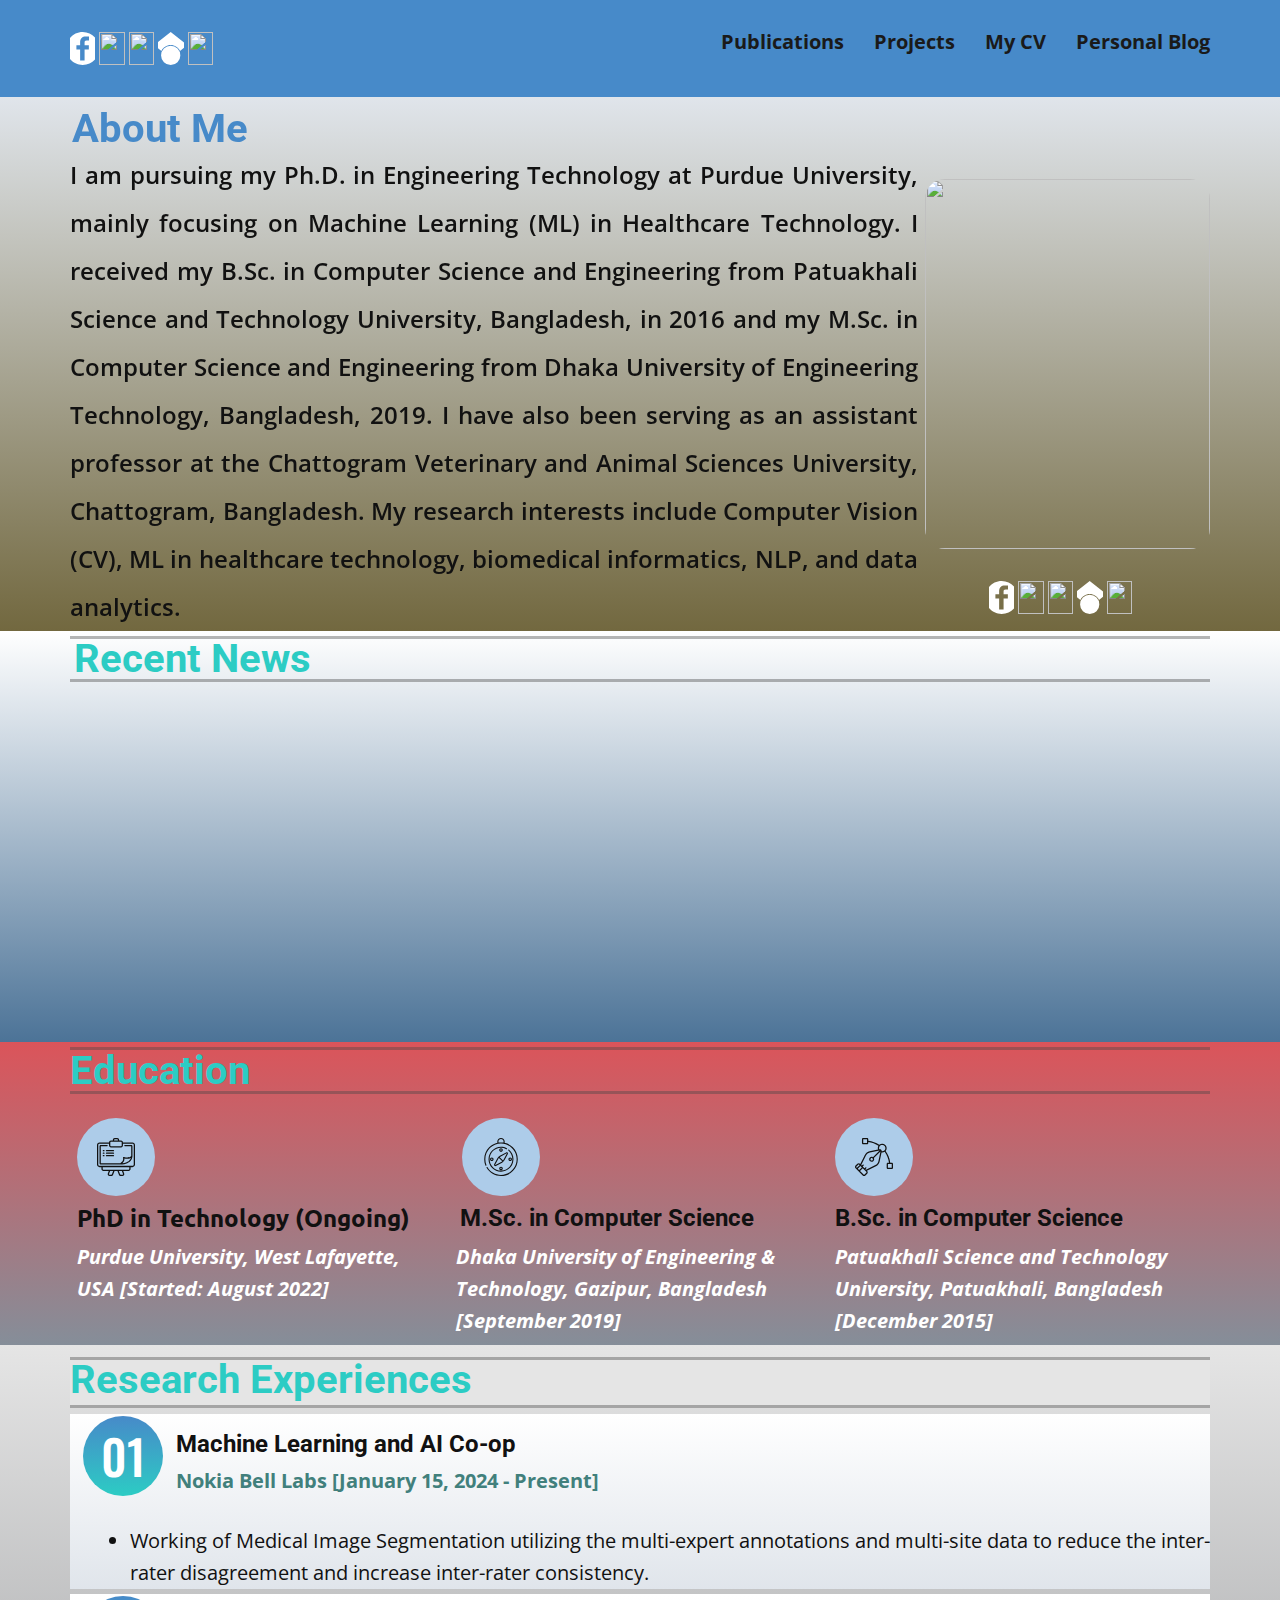
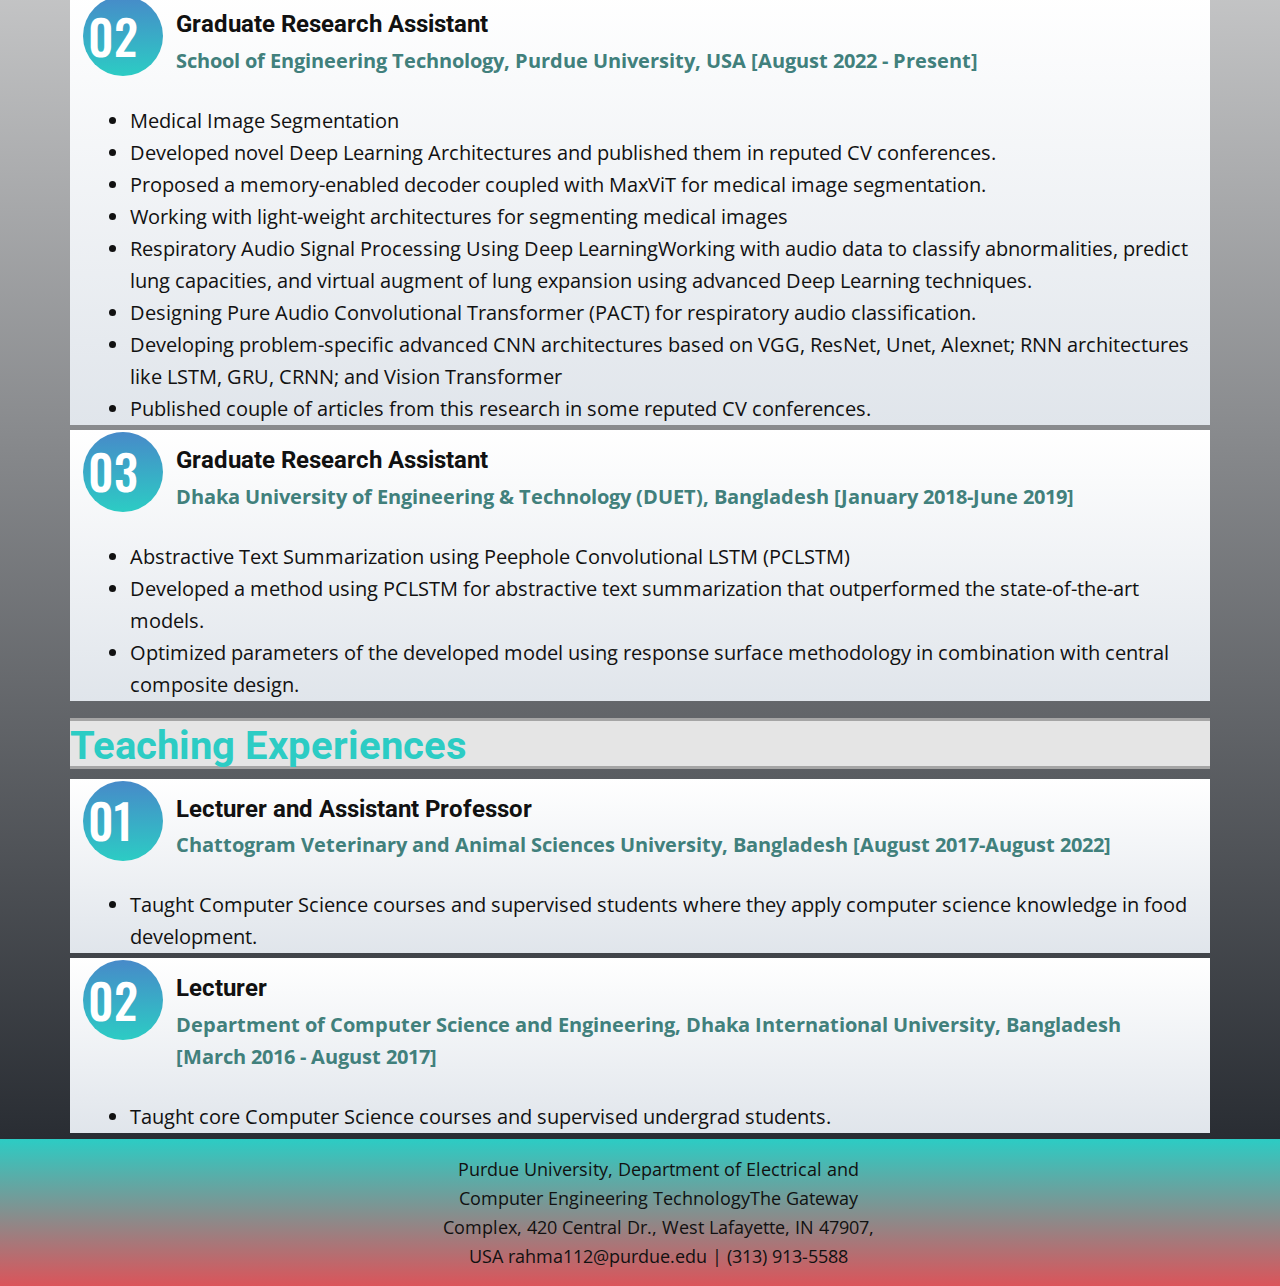
==== Home.html @ ad20f466 "Add files via upload" ====
<!DOCTYPE html>
<html style="font-size: 16px;" lang="en"><head>
    <meta name="viewport" content="width=device-width, initial-scale=1.0">
    <meta charset="utf-8">
    <meta name="keywords" content="About Me, Recent News, Education, 01, 02, 03, 04, 05">
    <meta name="description" content="">
    <title>Home</title>
    <link rel="stylesheet" href="nicepage.css" media="screen">
<link rel="stylesheet" href="Home.css" media="screen">
    <script class="u-script" type="text/javascript" src="jquery.js" defer=""></script>
    <script class="u-script" type="text/javascript" src="nicepage.js" defer=""></script>
    <meta name="generator" content="Nicepage 6.3.1, nicepage.com">
    <link id="u-theme-google-font" rel="stylesheet" href="https://fonts.googleapis.com/css?family=Roboto:100,100i,300,300i,400,400i,500,500i,700,700i,900,900i|Open+Sans:300,300i,400,400i,500,500i,600,600i,700,700i,800,800i">
    <link id="u-page-google-font" rel="stylesheet" href="https://fonts.googleapis.com/css?family=Ubuntu:300,300i,400,400i,500,500i,700,700i|Oswald:200,300,400,500,600,700">
    
    
    
    
    
    
    <script type="application/ld+json">{
		"@context": "#",
		"@type": "Organization",
		"name": "",
		"sameAs": [
				"https://facebook.com/khan.motiur.rahman.ujjal",
				"https://github.com/Rahman-Motiur",
				"https://orcid.org/0000-0001-7472-4085",
				"https://scholar.google.ca/citations?user=L-yxjAkAAAAJ&hl=en&oi=ao"
		]
}</script>
    <meta name="theme-color" content="#478ac9">
    <meta property="og:title" content="Home">
    <meta property="og:type" content="website">
  <meta data-intl-tel-input-cdn-path="intlTelInput/"></head>
  <body data-path-to-root="./" data-include-products="false" class="u-body u-xl-mode" data-lang="en"><header class="u-clearfix u-header u-palette-1-base u-header" id="sec-9bfc"><div class="u-clearfix u-sheet u-sheet-1">
        <nav class="u-menu u-menu-one-level u-offcanvas u-menu-1" data-responsive-from="MD">
          <div class="menu-collapse" style="font-size: 1.25rem; letter-spacing: 0px; font-weight: 700;">
            <a class="u-button-style u-custom-active-border-color u-custom-border u-custom-border-color u-custom-borders u-custom-hover-border-color u-custom-left-right-menu-spacing u-custom-padding-bottom u-custom-text-color u-custom-text-hover-color u-custom-top-bottom-menu-spacing u-nav-link u-text-active-palette-1-base u-text-hover-palette-2-base" href="#">
              <svg class="u-svg-link" viewBox="0 0 24 24"><use xmlns:xlink="http://www.w3.org/1999/xlink" xlink:href="#menu-hamburger"></use></svg>
              <svg class="u-svg-content" version="1.1" id="menu-hamburger" viewBox="0 0 16 16" x="0px" y="0px" xmlns:xlink="http://www.w3.org/1999/xlink" xmlns="http://www.w3.org/2000/svg"><g><rect y="1" width="16" height="2"></rect><rect y="7" width="16" height="2"></rect><rect y="13" width="16" height="2"></rect>
</g></svg>
            </a>
          </div>
          <div class="u-custom-menu u-nav-container">
            <ul class="u-nav u-spacing-30 u-unstyled u-nav-1"><li class="u-nav-item"><a class="u-border-2 u-border-active-palette-1-base u-border-hover-palette-1-base u-border-no-left u-border-no-right u-border-no-top u-button-style u-nav-link u-text-active-palette-1-base u-text-grey-90 u-text-hover-grey-90" href="Home.html" style="padding: 10px 0px;">Home</a>
</li><li class="u-nav-item"><a class="u-border-2 u-border-active-palette-1-base u-border-hover-palette-1-base u-border-no-left u-border-no-right u-border-no-top u-button-style u-nav-link u-text-active-palette-1-base u-text-grey-90 u-text-hover-grey-90" href="Publications.html" style="padding: 10px 0px;">Publications</a>
</li><li class="u-nav-item"><a class="u-border-2 u-border-active-palette-1-base u-border-hover-palette-1-base u-border-no-left u-border-no-right u-border-no-top u-button-style u-nav-link u-text-active-palette-1-base u-text-grey-90 u-text-hover-grey-90" href="Projects.html" style="padding: 10px 0px;">Projects</a>
</li><li class="u-nav-item"><a class="u-border-2 u-border-active-palette-1-base u-border-hover-palette-1-base u-border-no-left u-border-no-right u-border-no-top u-button-style u-nav-link u-text-active-palette-1-base u-text-grey-90 u-text-hover-grey-90" href="CV.html" style="padding: 10px 0px;">My CV</a>
</li></li><li class="u-nav-item"><a class="u-border-2 u-border-active-palette-1-base u-border-hover-palette-1-base u-border-no-left u-border-no-right u-border-no-top u-button-style u-nav-link u-text-active-palette-1-base u-text-grey-90 u-text-hover-grey-90" href="#" style="padding: 10px 0px;">Personal Blog</a>
</li></ul>
          </div>
          <div class="u-custom-menu u-nav-container-collapse">
            <div class="u-black u-container-style u-inner-container-layout u-opacity u-opacity-95 u-sidenav">
              <div class="u-inner-container-layout u-sidenav-overflow">
                <div class="u-menu-close"></div>
                <ul class="u-align-center u-nav u-popupmenu-items u-unstyled u-nav-2"><li class="u-nav-item"><a class="u-button-style u-nav-link" href="Home.html">Home</a>
</li><li class="u-nav-item"><a class="u-button-style u-nav-link" href="Publications.html">Publications</a>
</li><li class="u-nav-item"><a class="u-button-style u-nav-link" href="Projects.html">Projects</a>
</li><li class="u-nav-item"><a class="u-button-style u-nav-link" href="CV.html">My CV</a>
</li></ul>
              </div>
            </div>
            <div class="u-black u-menu-overlay u-opacity u-opacity-70"></div>
          </div>
        </nav>
        <div class="u-social-icons u-spacing-4 u-social-icons-1">
          <a class="u-social-url" title="facebook" target="_blank" href="https://facebook.com/khan.motiur.rahman.ujjal"><span class="u-icon u-social-facebook u-social-icon u-text-white"><svg class="u-svg-link" preserveAspectRatio="xMidYMin slice" viewBox="0 0 97.75 97.75" style=""><use xmlns:xlink="http://www.w3.org/1999/xlink" xlink:href="#svg-b2f7"></use></svg><svg class="u-svg-content" viewBox="0 0 97.75 97.75" x="0px" y="0px" id="svg-b2f7" style="enable-background:new 0 0 97.75 97.75;"><g><path d="M48.875,0C21.882,0,0,21.882,0,48.875S21.882,97.75,48.875,97.75S97.75,75.868,97.75,48.875S75.868,0,48.875,0z    M67.521,24.89l-6.76,0.003c-5.301,0-6.326,2.519-6.326,6.215v8.15h12.641L67.07,52.023H54.436v32.758H41.251V52.023H30.229V39.258   h11.022v-9.414c0-10.925,6.675-16.875,16.42-16.875l9.851,0.015V24.89L67.521,24.89z"></path>
</g></svg></span>
          </a>
                    <a class="u-social-url" target="_blank" data-type="Custom" title="Github" href="https://github.com/Rahman-Motiur"><span class="u-file-icon u-icon u-social-custom u-social-icon u-text-white u-icon-2"><img src="images/3291695-86e084f0.png" alt=""></span>
          </a>
          <a class="u-social-url" target="_blank" data-type="Custom" title="Orcid" href="https://orcid.org/0000-0001-7472-4085"><span class="u-file-icon u-icon u-social-custom u-social-icon u-text-white u-icon-3"><img src="images/orcid-icon-256x256-89d40xjk-1547dc27.png" alt=""></span>
          </a>
          <a class="u-social-url" target="_blank" data-type="Custom" title="Google Scholar" href="https://scholar.google.ca/citations?user=L-yxjAkAAAAJ&hl=en&oi=ao"><span class="u-icon u-social-custom u-social-icon u-text-white u-icon-4"><svg class="u-svg-link" preserveAspectRatio="xMidYMin slice" viewBox="0 0 24 24" style=""><use xmlns:xlink="http://www.w3.org/1999/xlink" xlink:href="#svg-d72a"></use></svg><svg class="u-svg-content" viewBox="0 0 24 24" id="svg-d72a"><path d="M5.242 13.769 0 9.5 12 0l12 9.5-5.242 4.269C17.548 11.249 14.978 9.5 12 9.5c-2.977 0-5.548 1.748-6.758 4.269zM12 10a7 7 0 1 0 0 14 7 7 0 0 0 0-14z"></path></svg></span>
          </a>
		  <a class="u-social-url" target="_blank" data-type="Custom" title="LinkedIn" href="https://www.linkedin.com/in/md-motiur-rahman-455778121/"><span class="u-file-icon u-icon u-social-custom u-social-icon u-text-white u-icon-5"><img src="images/3536569-288af1f9.png" alt=""></span>
           </a>
        </div>
      </div></header>
    <section class="u-clearfix u-gradient u-section-1" id="carousel_93fe">
      <div class="u-clearfix u-sheet u-valign-bottom u-sheet-1">
        <div class="data-layout-selected u-clearfix u-expanded-width u-layout-wrap u-layout-wrap-1">
          <div class="u-layout">
            <div class="u-layout-row">
              <div class="u-container-style u-layout-cell u-right-cell u-size-45 u-layout-cell-1" data-animation-name="customAnimationIn" data-animation-duration="1500" data-animation-delay="500">
                <div class="u-container-layout u-valign-top u-container-layout-1">
                  <h1 class="u-align-left u-text u-text-palette-1-base u-text-1">About Me</h1>
                  <p class="u-align-justify u-text u-text-2"> I
 am pursuing my Ph.D. in Engineering Technology at Purdue University, 
mainly focusing on Machine Learning (ML) in Healthcare Technology. I 
received my B.Sc. in Computer Science and Engineering from Patuakhali 
Science and Technology University, Bangladesh, in 2016 and my M.Sc. in 
Computer Science and Engineering from Dhaka University of Engineering 
Technology, Bangladesh, 2019. I have also been serving as an assistant 
professor at the Chattogram Veterinary and Animal Sciences University, 
Chattogram, Bangladesh. My research interests include Computer Vision (CV), ML in healthcare technology, biomedical informatics, NLP, and data analytics.&nbsp;</p>
                </div>
              </div>
              <div class="u-container-style u-layout-cell u-left-cell u-size-15 u-layout-cell-2" data-animation-name="customAnimationIn" data-animation-duration="1500" data-animation-delay="500">
                <div class="u-container-layout u-container-layout-2">
                  <img class="u-expanded-width u-image u-image-round u-radius-20 u-image-1" src="images/motiur1.jpg" alt="" data-image-width="1600" data-image-height="1199" data-animation-name="customAnimationIn" data-animation-duration="1500" data-animation-delay="250">
                  <div class="u-social-icons u-spacing-4 u-social-icons-1">
                    <a class="u-social-url" title="facebook" target="_blank" href="https://facebook.com/khan.motiur.rahman.ujjal"><span class="u-icon u-social-facebook u-social-icon u-text-white"><svg class="u-svg-link" preserveAspectRatio="xMidYMin slice" viewBox="0 0 97.75 97.75" style=""><use xmlns:xlink="http://www.w3.org/1999/xlink" xlink:href="#svg-b2f7"></use></svg><svg class="u-svg-content" viewBox="0 0 97.75 97.75" x="0px" y="0px" id="svg-b2f7" style="enable-background:new 0 0 97.75 97.75;"><g><path d="M48.875,0C21.882,0,0,21.882,0,48.875S21.882,97.75,48.875,97.75S97.75,75.868,97.75,48.875S75.868,0,48.875,0z    M67.521,24.89l-6.76,0.003c-5.301,0-6.326,2.519-6.326,6.215v8.15h12.641L67.07,52.023H54.436v32.758H41.251V52.023H30.229V39.258   h11.022v-9.414c0-10.925,6.675-16.875,16.42-16.875l9.851,0.015V24.89L67.521,24.89z"></path>
</g></svg></span>
          </a>
                    <a class="u-social-url" target="_blank" data-type="Custom" title="Github" href="https://github.com/Rahman-Motiur"><span class="u-file-icon u-icon u-social-custom u-social-icon u-text-white u-icon-2"><img src="images/3291695-86e084f0.png" alt=""></span>
          </a>
          <a class="u-social-url" target="_blank" data-type="Custom" title="Orcid" href="https://orcid.org/0000-0001-7472-4085"><span class="u-file-icon u-icon u-social-custom u-social-icon u-text-white u-icon-3"><img src="images/orcid-icon-256x256-89d40xjk-1547dc27.png" alt=""></span>
          </a>
          <a class="u-social-url" target="_blank" data-type="Custom" title="Google Scholar" href="https://scholar.google.ca/citations?user=L-yxjAkAAAAJ&hl=en&oi=ao"><span class="u-icon u-social-custom u-social-icon u-text-white u-icon-4"><svg class="u-svg-link" preserveAspectRatio="xMidYMin slice" viewBox="0 0 24 24" style=""><use xmlns:xlink="http://www.w3.org/1999/xlink" xlink:href="#svg-d72a"></use></svg><svg class="u-svg-content" viewBox="0 0 24 24" id="svg-d72a"><path d="M5.242 13.769 0 9.5 12 0l12 9.5-5.242 4.269C17.548 11.249 14.978 9.5 12 9.5c-2.977 0-5.548 1.748-6.758 4.269zM12 10a7 7 0 1 0 0 14 7 7 0 0 0 0-14z"></path></svg></span>
          </a>
		  <a class="u-social-url" target="_blank" data-type="Custom" title="LinkedIn" href="https://www.linkedin.com/in/md-motiur-rahman-455778121/"><span class="u-file-icon u-icon u-social-custom u-social-icon u-text-white u-icon-5"><img src="images/3536569-288af1f9.png" alt=""></span>
           </a>
                  </div>
                </div>
              </div>
            </div>
          </div>
        </div>
      </div>
    </section>
    <section class="u-align-center-lg u-align-center-md u-align-center-xl u-align-left-sm u-align-left-xs u-clearfix u-gradient u-section-2" id="carousel_28d0" data-animation-name="" data-animation-duration="0" data-animation-delay="0" data-animation-direction="">
      <div class="u-clearfix u-sheet u-valign-bottom u-sheet-1">
        <div class="u-border-3 u-border-grey-dark-1 u-expanded-width u-line u-line-horizontal u-opacity u-opacity-40 u-line-1"></div>
        <div class="u-border-3 u-border-grey-dark-1 u-expanded-width u-line u-line-horizontal u-opacity u-opacity-40 u-line-2"></div>
        <div class="data-layout-selected u-clearfix u-expanded-width u-layout-wrap u-layout-wrap-1">
          <div class="u-gutter-0 u-layout">
            <div class="u-layout-row">
              <div class="u-container-style u-layout-cell u-size-60 u-layout-cell-1">
                <div class="u-container-layout u-container-layout-1">
                  <h1 class="u-text u-text-default u-text-palette-4-dark-1 u-text-1">Recent News</h1>
                  <div class="custom-expanded u-list u-list-1">
                    <div class="u-repeater u-repeater-1">
                      <div class="u-container-style u-list-item u-radius-15 u-repeater-item u-shape-round u-white u-list-item-1" data-href="https://nicepage.com" data-animation-name="customAnimationIn" data-animation-duration="1500">
                        <div class="u-container-layout u-similar-container u-container-layout-2">
                          <h6 class="u-align-left u-dnd-started u-res-move-started u-text u-text-2"><span class="u-file-icon u-icon u-icon-1"><img src="images/2644746.png" alt=""></span>&nbsp;​[Jan 15, 2024] Started Co-op at Nokia <br>Bell Labs.
                          </h6>
                        </div>
                      </div>
                      <div class="u-container-style u-list-item u-radius-15 u-repeater-item u-shape-round u-white u-list-item-2" data-href="https://nicepage.com" data-animation-direction="Up" data-animation-name="customAnimationIn" data-animation-duration="1500" data-animation-delay="250">
                        <div class="u-container-layout u-similar-container u-container-layout-3">
                          <h6 class="u-align-left u-dnd-started u-res-move-started u-text u-text-3"><span class="u-file-icon u-icon u-icon-2"><img src="images/2644746.png" alt=""></span>&nbsp;​ [Oct 23] Awarded PGSC Travel Grants.
                          </h6>
                        </div>
                      </div>
                      <div class="u-container-style u-list-item u-radius-15 u-repeater-item u-shape-round u-white u-list-item-3" data-href="https://nicepage.com" data-animation-direction="Up" data-animation-name="customAnimationIn" data-animation-duration="1500" data-animation-delay="500">
                        <div class="u-container-layout u-similar-container u-container-layout-4">
                          <h6 class="u-align-left u-dnd-started u-res-move-started u-text u-text-4"><span class="u-file-icon u-icon u-icon-3"><img src="images/2644746.png" alt=""></span>&nbsp;​ [Sept 2023] Awarded Dean's Travel <br>Awards.
                          </h6>
                        </div>
                      </div>
                      <div class="u-container-style u-list-item u-radius-15 u-repeater-item u-shape-round u-white u-list-item-4" data-href="https://nicepage.com" data-animation-direction="Up" data-animation-name="customAnimationIn" data-animation-duration="1500" data-animation-delay="750">
                        <div class="u-container-layout u-similar-container u-container-layout-5">
                          <h6 class="u-align-left u-dnd-started u-res-move-started u-text u-text-5"><span class="u-file-icon u-icon u-icon-4"><img src="images/2644746.png" alt=""></span>&nbsp;[Aug 2023] Paper got accepted at WACV <br>2024.
                          </h6>
                        </div>
                      </div>
                      <div class="u-container-style u-list-item u-radius-15 u-repeater-item u-shape-round u-white u-list-item-5" data-href="https://nicepage.com" data-animation-direction="Up" data-animation-name="customAnimationIn" data-animation-duration="1500" data-animation-delay="1000">
                        <div class="u-container-layout u-similar-container u-container-layout-6">
                          <h6 class="u-align-left u-dnd-started u-res-move-started u-text u-text-6"><span class="u-file-icon u-icon u-icon-5"><img src="images/2644746.png" alt=""></span>&nbsp; [Mar 2023] Paper got accepted at<br> ICHI 2023.
                          </h6>
                        </div>
                      </div>
                      <div class="u-container-style u-list-item u-radius-15 u-repeater-item u-shape-round u-white u-list-item-6" data-href="https://nicepage.com" data-animation-direction="Up" data-animation-name="customAnimationIn" data-animation-duration="1500" data-animation-delay="1250">
                        <div class="u-container-layout u-similar-container u-container-layout-7">
                          <h6 class="u-align-left u-dnd-started u-res-move-started u-text u-text-7"><span class="u-file-icon u-icon u-icon-6"><img src="images/2644746.png" alt=""></span>&nbsp;​[Feb 2022] Paper got accepted at CSCI <br>2022.
                          </h6>
                        </div>
                      </div>
                      <div class="u-container-style u-list-item u-radius-15 u-repeater-item u-shape-round u-white u-list-item-7" data-href="https://nicepage.com" data-animation-direction="Up" data-animation-name="customAnimationIn" data-animation-duration="1500" data-animation-delay="1500">
                        <div class="u-container-layout u-similar-container u-container-layout-8">
                          <h6 class="u-align-left u-dnd-started u-res-move-started u-text u-text-8"><span class="u-file-icon u-icon u-icon-7"><img src="images/2644746.png" alt=""></span>&nbsp;[Aug 2022] Awarded RIA Fellowship <br>from Purdue
                          </h6>
                        </div>
                      </div>
                      <div class="u-container-style u-list-item u-radius-15 u-repeater-item u-shape-round u-white u-list-item-8" data-href="https://nicepage.com" data-animation-direction="Up" data-animation-name="customAnimationIn" data-animation-duration="1500" data-animation-delay="1500">
                        <div class="u-container-layout u-similar-container u-container-layout-9">
                          <h6 class="u-align-left u-dnd-started u-res-move-started u-text u-text-9"><span class="u-file-icon u-icon u-icon-8"><img src="images/2644746.png" alt=""></span>&nbsp;​[Aug 2022] Started PhD at Purdue <br>University.
                          </h6>
                        </div>
                      </div>
                    </div>
                  </div>
                </div>
              </div>
            </div>
          </div>
        </div>
      </div>
    </section>
    <section class="u-align-center u-clearfix u-gradient u-section-3" id="carousel_1707">
      <div class="u-clearfix u-sheet u-sheet-1">
        <div class="u-border-3 u-border-grey-dark-1 u-expanded-width u-line u-line-horizontal u-opacity u-opacity-40 u-line-1"></div>
        <div class="u-border-3 u-border-grey-dark-1 u-expanded-width u-line u-line-horizontal u-opacity u-opacity-40 u-line-2"></div>
        <h3 class="u-text u-text-default u-text-palette-4-base u-text-1">Education</h3>
        <div class="data-layout-selected u-clearfix u-expanded-width u-gutter-0 u-layout-wrap u-layout-wrap-1">
          <div class="u-gutter-0 u-layout" style="">
            <div class="u-layout-row" style="">
              <div class="u-align-left u-container-style u-layout-cell u-size-20 u-layout-cell-1">
                <div class="u-container-layout u-container-layout-1"><span class="u-icon u-icon-circle u-palette-1-light-2 u-icon-1"><svg class="u-svg-link" preserveAspectRatio="xMidYMin slice" viewBox="0 0 60 60" style=""><use xmlns:xlink="http://www.w3.org/1999/xlink" xlink:href="#svg-d5e9"></use></svg><svg class="u-svg-content" viewBox="0 0 60 60" id="svg-d5e9"><g id="Page-1" fill="currentColor" fill-rule="evenodd"><g id="024---New-Artboard" fill="currentColor" fill-rule="nonzero"><path id="Shape" d="m56 7h-15c0-1.65685425-1.3431458-3-3-3h-3v-1c0-1.65685425-1.3431458-3-3-3h-4c-1.6568542 0-3 1.34314575-3 3v1h-3c-1.6568542 0-3 1.34314575-3 3h-15c-2.209139 0-4 1.790861-4 4v31c0 2.209139 1.790861 4 4 4h3v3c0 1.6568542 1.34314575 3 3 3h8.557l-1.48 3.947c-.34533.9212493-.2170037 1.953272.3434262 2.7618951s1.4817278 1.2910635 2.4655738 1.2911049h2.728c1.2493723-.0040703 2.3667083-.7785285 2.809-1.947l2.27-6.053h4.614l2.27 6.053c.4422917 1.1684715 1.5596277 1.9429297 2.809 1.947h2.728c.983846-.0000414 1.9051439-.4824818 2.4655738-1.2911049s.6887562-1.8406458.3434262-2.7618951l-1.48-3.947h8.557c1.6568542 0 3-1.3431458 3-3v-3h3c2.209139 0 4-1.790861 4-4v-31c0-2.209139-1.790861-4-4-4zm-29-4c0-.55228475.4477153-1 1-1h4c.5522847 0 1 .44771525 1 1v1h-6zm-6 4c0-.55228475.4477153-1 1-1h16c.5522847 0 1 .44771525 1 1v5c0 .5522847-.4477153 1-1 1h-16c-.5522847 0-1-.4477153-1-1zm2.551 50.351c-.1480656.3892889-.5205072.6472554-.937.649h-2.728c-.3278898-.0001231-.6348881-.1609815-.8216196-.4305052-.1867315-.2695238-.2294697-.6134669-.1143804-.9204948l1.743-4.649h4.864zm17.5-.7c.1143174.3069612.0710551.6504483-.1158082.9194757-.1868634.2690274-.4936347.4294841-.8211918.4295243h-2.728c-.4167554-.0001565-.7897189-.2587604-.936-.649l-2.007-5.351h4.864zm9.949-7.651c0 .5522847-.4477153 1-1 1h-40c-.55228475 0-1-.4477153-1-1v-3h42zm7-7c0 1.1045695-.8954305 2-2 2h-52c-1.1045695 0-2-.8954305-2-2v-31c0-1.1045695.8954305-2 2-2h15v3c0 1.6568542 1.3431458 3 3 3h16c1.6568542 0 3-1.3431458 3-3v-3h15c1.1045695 0 2 .8954305 2 2z"></path><path id="Shape" d="m54 11h-10c-.5522847 0-1 .4477153-1 1s.4477153 1 1 1h10v15.6c-3.622 4.042-11.6 1.475-11.685 1.447-.3592377-.119329-.7550617-.0255867-1.0226227.242186-.2675611.2677728-.3609904.6636708-.2413773 1.022814 1.558 4.674-3.249 8-4.333 8.684h-30.718v-26.996h10c.5522847 0 1-.4477153 1-1s-.4477153-1-1-1h-10c-1.1045695 0-2 .8954305-2 2v27c0 1.1045695.8954305 2 2 2h31c18.783 0 19-12.87 19-13v-16c0-1.1045695-.8954305-2-2-2zm-13.887 28.867c1.845-1.8 3.507-4.416 3.2-7.482 2.358.526 6.785 1.111 10.168-.808-1.028 2.949-4.115 7.461-13.368 8.29z"></path><path id="Shape" d="m11 19h-1c-.55228475 0-1 .4477153-1 1s.44771525 1 1 1h1c.5522847 0 1-.4477153 1-1s-.4477153-1-1-1z"></path><path id="Shape" d="m14 20c0 .5522847.4477153 1 1 1h11c.5522847 0 1-.4477153 1-1s-.4477153-1-1-1h-11c-.5522847 0-1 .4477153-1 1z"></path><path id="Shape" d="m11 23h-1c-.55228475 0-1 .4477153-1 1s.44771525 1 1 1h1c.5522847 0 1-.4477153 1-1s-.4477153-1-1-1z"></path><path id="Shape" d="m26 23h-11c-.5522847 0-1 .4477153-1 1s.4477153 1 1 1h11c.5522847 0 1-.4477153 1-1s-.4477153-1-1-1z"></path><path id="Shape" d="m11 27h-1c-.55228475 0-1 .4477153-1 1s.44771525 1 1 1h1c.5522847 0 1-.4477153 1-1s-.4477153-1-1-1z"></path><path id="Shape" d="m26 27h-11c-.5522847 0-1 .4477153-1 1s.4477153 1 1 1h11c.5522847 0 1-.4477153 1-1s-.4477153-1-1-1z"></path>
</g>
</g></svg></span>
                  <h3 class="u-custom-font u-font-ubuntu u-text u-text-2">PhD in Technology (Ongoing)</h3>
                  <p class="u-text u-text-body-alt-color u-text-3">Purdue University, West Lafayette, USA [Started: August 2022]
                    </span>
                  </p>
                </div>
              </div>
              <div class="u-align-left u-container-style u-layout-cell u-size-20 u-layout-cell-2">
                <div class="u-container-layout u-valign-bottom u-container-layout-2"><span class="u-icon u-icon-circle u-palette-1-light-2 u-icon-2"><svg class="u-svg-link" preserveAspectRatio="xMidYMin slice" viewBox="0 0 512 512" style=""><use xmlns:xlink="http://www.w3.org/1999/xlink" xlink:href="#svg-ac5f"></use></svg><svg class="u-svg-content" viewBox="0 0 512 512" x="0px" y="0px" id="svg-ac5f" style="enable-background:new 0 0 512 512;"><g><g><g><path d="M415.827,126.145c-31.237-31.237-70.01-52.189-112.216-61.192c1.525-4.841,2.328-9.907,2.328-15.013     C305.939,22.402,283.537,0,256,0s-49.939,22.402-49.939,49.939c0,5.105,0.803,10.172,2.328,15.013     c-42.206,9.003-80.979,29.955-112.216,61.192c-42.691,42.691-66.202,99.452-66.202,159.827c0,28.611,5.277,56.499,15.685,82.889     c1.52,3.852,5.878,5.744,9.729,4.225c3.854-1.52,5.745-5.875,4.226-9.729c-9.713-24.629-14.639-50.665-14.639-77.385     c0-116.362,94.667-211.029,211.029-211.029S467.03,169.609,467.03,285.971C467.029,402.333,372.362,497,256,497     c-37.255,0-73.87-9.837-105.888-28.447c-31.08-18.064-57.225-43.946-75.607-74.848c-2.118-3.559-6.719-4.732-10.28-2.61     c-3.56,2.117-4.729,6.72-2.611,10.28c19.685,33.088,47.681,60.802,80.961,80.147C176.878,501.461,216.101,512,256,512     c60.375,0,117.135-23.511,159.827-66.202c42.691-42.691,66.202-99.452,66.202-159.826     C482.029,225.597,458.518,168.836,415.827,126.145z M288.671,62.28c-10.728-1.544-21.638-2.338-32.671-2.338     s-21.943,0.794-32.671,2.338c-1.483-3.929-2.268-8.115-2.268-12.34C221.061,30.674,236.734,15,256,15     s34.939,15.674,34.939,34.939C290.939,54.165,290.154,58.351,288.671,62.28z"></path><path d="M302.901,301.372l45.235-84.248c3.616-6.735,2.414-14.893-2.992-20.298c-5.405-5.404-13.563-6.607-20.297-2.99     l-84.249,45.235c-13.408,7.198-24.3,18.091-31.5,31.499l-45.235,84.248c-3.616,6.735-2.414,14.893,2.992,20.298     c3.326,3.326,7.693,5.061,12.13,5.061c2.775,0,5.576-0.678,8.167-2.069l84.249-45.236     C284.809,325.673,295.701,314.78,302.901,301.372z M264.305,319.656l-84.249,45.236c-0.955,0.513-1.828,0.384-2.595-0.383     c-0.767-0.767-0.895-1.641-0.382-2.596l45.235-84.248c1.697-3.161,3.657-6.143,5.84-8.933l45.084,45.084     C270.448,316,267.466,317.959,264.305,319.656z M238.762,258.126c2.79-2.183,5.772-4.142,8.933-5.84l84.249-45.235     c0.382-0.205,0.751-0.308,1.106-0.308c0.531,0,1.029,0.23,1.489,0.69c0.767,0.767,0.895,1.64,0.382,2.595l-45.235,84.248     c-1.697,3.161-3.656,6.143-5.84,8.933L238.762,258.126z"></path><path d="M403.875,285.972c0-13.187-10.728-23.915-23.915-23.915s-23.915,10.729-23.915,23.915     c0,13.186,10.728,23.915,23.915,23.915S403.875,299.158,403.875,285.972z M371.045,285.972c0-4.916,3.999-8.915,8.915-8.915     s8.915,3.999,8.915,8.915c0,4.916-3.999,8.915-8.915,8.915S371.045,290.888,371.045,285.972z"></path><path d="M108.125,285.972c0,13.186,10.728,23.915,23.915,23.915c13.187,0,23.915-10.728,23.915-23.915     s-10.728-23.915-23.915-23.915C118.853,262.057,108.125,272.785,108.125,285.972z M140.955,285.972     c0,4.916-3.999,8.915-8.915,8.915c-4.916,0-8.915-3.999-8.915-8.915s3.999-8.915,8.915-8.915     C136.956,277.057,140.955,281.056,140.955,285.972z"></path><path d="M333.854,136.855c-23.846-12.475-50.768-19.068-77.854-19.068c-92.737,0-168.185,75.447-168.185,168.186     c0,92.737,75.447,168.185,168.185,168.185s168.185-75.447,168.185-168.185c0-49.702-21.817-96.595-59.856-128.655     c-3.168-2.671-7.899-2.268-10.568,0.901c-2.669,3.167-2.266,7.898,0.901,10.567c34.65,29.204,54.523,71.917,54.523,117.187     c0,84.466-68.718,153.185-153.185,153.185s-153.185-68.719-153.185-153.185c0-84.467,68.718-153.186,153.185-153.186     c24.675,0,49.192,6.003,70.901,17.359c3.67,1.921,8.202,0.501,10.122-3.169C338.943,143.307,337.524,138.774,333.854,136.855z"></path><path d="M279.915,162.011c0-13.186-10.728-23.915-23.915-23.915s-23.915,10.729-23.915,23.915     c0,13.187,10.728,23.915,23.915,23.915C269.187,185.926,279.915,175.197,279.915,162.011z M247.085,162.011     c0-4.916,3.999-8.915,8.915-8.915s8.915,3.999,8.915,8.915s-3.999,8.915-8.915,8.915S247.085,166.927,247.085,162.011z"></path><path d="M232.085,409.932c0,13.187,10.728,23.915,23.915,23.915s23.915-10.729,23.915-23.915     c0-13.187-10.728-23.915-23.915-23.915S232.085,396.745,232.085,409.932z M264.915,409.932c0,4.916-3.999,8.915-8.915,8.915     s-8.915-3.999-8.915-8.915s3.999-8.915,8.915-8.915S264.915,405.016,264.915,409.932z"></path>
</g>
</g>
</g></svg></span>
                  <h4 class="u-text u-text-4">M.Sc. in Computer Science</h4>
                  <p class="u-text u-text-body-alt-color u-text-5">Dhaka University of Engineering &amp; Technology, Gazipur, Bangladesh<br>[September 2019]
                  </p>
                </div>
              </div>
              <div class="u-align-left u-container-style u-layout-cell u-size-20 u-layout-cell-3">
                <div class="u-container-layout u-container-layout-3"><span class="u-icon u-icon-circle u-palette-1-light-2 u-icon-3"><svg class="u-svg-link" preserveAspectRatio="xMidYMin slice" viewBox="0 0 60 60" style=""><use xmlns:xlink="http://www.w3.org/1999/xlink" xlink:href="#svg-095a"></use></svg><svg class="u-svg-content" viewBox="0 0 60 60" id="svg-095a"><g id="Page-1" fill="currentColor" fill-rule="evenodd"><g id="058---Path-Tool" fill="currentColor" fill-rule="nonzero"><path id="Shape" d="m58 39h-2.328c-.8389425-6.6866216-3.3590863-13.0514899-7.325-18.5 2.3775112-2.8123159 2.1653026-6.9868602-.4851383-9.5435853-2.6504409-2.55672513-6.8299178-2.61858257-9.5548617-.1414147-5.1816621-3.48748051-11.1097024-5.70976774-17.307-6.488v-2.327c0-1.1045695-.8954305-2-2-2h-6c-1.1045695 0-2 .8954305-2 2v6c0 1.1045695.8954305 2 2 2h6c1.1045695 0 2-.8954305 2-2v-1.656c5.7318143.75762385 11.2141537 2.81722114 16.027 6.021-1.0925997 1.7654046-1.3271677 3.930563-.638 5.889l-13.326 2.826c-3.2804822.6872943-6.0650142 2.8401842-7.556 5.842l-7.124 14.248-.434-.434c-1.17149955-1.1711458-3.07050045-1.1711458-4.242 0l-2.828 2.828c-.56302502.5626643-.87935953 1.3260174-.87935953 2.122s.31633451 1.5593357.87935953 2.122l11.313 11.313c.5626237.562719 1.3257625.8788593 2.1215.8788593s1.5588763-.3161403 2.1215-.8788593l2.83-2.828c1.1711458-1.1714996 1.1711458-3.0705004 0-4.242l-.434-.434 14.248-7.124c3.0018158-1.4909858 5.1547057-4.2755178 5.842-7.556l2.974-14.024c.3654957.0578159.7349597.0869049 1.105.087 1.3689708.0021049 2.7079154-.4011791 3.848-1.159 3.649479 5.0705175 5.9873145 10.965436 6.805 17.159h-1.653c-1.1045695 0-2 .8954305-2 2v6c0 1.1045695.8954305 2 2 2h6c1.1045695 0 2-.8954305 2-2v-6c0-1.1045695-.8954305-2-2-2zm-39-31h-6v-6h6zm-8.222 38.393-4.243 4.243-2.121-2.121 4.243-4.243zm-8.485-1.414 2.828-2.828c.39049985-.3903819 1.02350015-.3903819 1.414 0l.708.708-4.243 4.241-.707-.707c-.18777704-.1875683-.29328666-.4420908-.29328666-.7075s.10550962-.5199317.29328666-.7075zm15.557 9.9-2.83 2.828c-.395481.3781625-1.018519.3781625-1.414 0l-5.657-5.657 4.243-4.242 5.658 5.657c.3903819.3904999.3903819 1.0235001 0 1.414zm19.113-18.357c-.562827 2.6825329-2.3239467 4.9592012-4.779 6.178l-14.845 7.426-.9-.9 1.415-1.414c.3789722-.3923789.3735524-1.0160848-.0121814-1.4018186s-1.0094397-.3911536-1.4018186-.0121814l-1.415 1.414-2.829-2.829 1.414-1.415c.2599566-.2510745.3642126-.6228779.2726972-.9725073-.0915155-.3496295-.3645604-.6226744-.7141899-.7141899-.3496294-.0915154-.7214328.0127406-.9725073.2726972l-1.414 1.415-.9-.9 7.418-14.853c1.2196343-2.4560164 3.4979725-4.2172876 6.182-4.779l15.318-3.249-10.445 10.443c-1.7351365-1.0230822-3.9603388-.5963292-5.1938703.996089s-1.0905208 3.8536548.3338028 5.2779785c1.4243237 1.4243236 3.6855603 1.5673343 5.2779785.3338028s2.0191712-3.4587338.996089-5.1938703l10.443-10.445zm-9.214-1.442c-.7811322.7808158-2.0473148.7806448-2.8282361-.0003819-.7809213-.7810268-.7809213-2.0472094 0-2.8282362.7809213-.7810267 2.0471039-.7811977 2.8282361-.0003819.375248.375096.5860729.8839266.5860729 1.4145s-.2108249 1.039404-.5860729 1.4145zm14.514-14.137c.0867494-.9423863-.2809605-1.8696732-.9899736-2.4965048s-1.67438-.8781049-2.5990264-.6764952l-.32.067c-.9328939-2.3494204.0345093-5.0255511 2.2540505-6.2353875 2.2195413-1.2098364 4.9929263-.5727494 6.4619903 1.4844133s1.1716217 4.8871932-.6930408 6.5939742c-.916851.8534284-2.1244322 1.3254471-3.377 1.32-.2467233-.0011162-.4930391-.0201664-.737-.057zm15.737 26.057h-6v-6h6z"></path>
</g>
</g></svg></span>
                  <h4 class="u-text u-text-6"> B.Sc. in Computer Science</h4>
                  <p class="u-text u-text-body-alt-color u-text-7">Patuakhali Science and Technology University, Patuakhali, Bangladesh<br>[December 2015]
                  </p>
                </div>
              </div>
            </div>
          </div>
        </div>
      </div>
    </section>
    <section class="u-align-center u-clearfix u-gradient u-section-4" id="carousel_9ab6">
      <div class="u-clearfix u-sheet u-sheet-1">
        <div class="u-align-center u-container-style u-grey-10 u-group u-group-1">
          <div class="u-container-layout">
            <div class="u-border-3 u-border-grey-dark-1 u-expanded-width u-line u-line-horizontal u-opacity u-opacity-40 u-line-1"></div>
            <div class="u-border-3 u-border-grey-dark-1 u-expanded-width u-line u-line-horizontal u-opacity u-opacity-40 u-line-2"></div>
          </div>
        </div>
        <h2 class="u-text u-text-default u-text-palette-4-dark-1 u-text-1">Research Experiences</h2>
        <div class="u-expanded-width u-list u-list-1">
          <div class="u-repeater u-repeater-1">
            <div class="u-align-left u-container-style u-gradient u-list-item u-repeater-item u-list-item-1">
              <div class="u-container-layout u-similar-container u-container-layout-2">
                <div class="u-align-center u-container-style u-gradient u-group u-palette-1-base u-radius-50 u-shape-round u-group-2">
                  <div class="u-container-layout u-valign-middle u-container-layout-3">
                    <h2 class="u-custom-font u-font-oswald u-text u-text-body-alt-color u-text-2">01</h2>
                  </div>
                </div>
                <h5 class="u-text u-text-3">Machine Learning and AI Co-op&nbsp;</h5>
                <p class="u-text u-text-default u-text-palette-4-dark-2 u-text-4"> Nokia Bell Labs [January 15, 2024 - Present]</p>
                <ul class="u-custom-item u-text u-text-5">
                  <li>Working of Medical Image Segmentation utilizing the multi-expert annotations and multi-site data to reduce the inter-rater disagreement and increase inter-rater consistency.</li>
                </ul>
              </div>
            </div>
            <div class="u-align-left u-container-style u-gradient u-list-item u-repeater-item u-list-item-2">
              <div class="u-container-layout u-similar-container u-container-layout-4">
                <div class="u-align-center u-container-style u-gradient u-group u-palette-1-base u-radius-50 u-shape-round u-group-3">
                  <div class="u-container-layout u-valign-middle u-container-layout-5">
                    <h2 class="u-custom-font u-font-oswald u-text u-text-body-alt-color u-text-default u-text-6">02</h2>
                  </div>
                </div>
                <h5 class="u-text u-text-7"> Graduate Research Assistant<br>
                </h5>
                <p class="u-text u-text-default u-text-palette-4-dark-2 u-text-8"> School of Engineering Technology, Purdue University, USA [August 2022 - Present]</p>
                <ul class="u-custom-item u-text u-text-9">
                  <li> Medical Image Segmentation</li>
                  <li>Developed novel Deep Learning Architectures and published them in reputed CV conferences.</li>
                  <li>Proposed a memory-enabled decoder coupled with MaxViT for medical image segmentation.</li>
                  <li>Working with light-weight architectures for segmenting medical images</li>
                  <li>Respiratory Audio Signal Processing Using Deep LearningWorking
 with audio data to classify abnormalities, predict lung capacities, and
 virtual augment of lung expansion using advanced Deep Learning 
techniques.</li>
                  <li>Designing Pure Audio Convolutional Transformer (PACT) for respiratory audio classification.</li>
                  <li>Developing problem-specific advanced CNN architectures based on VGG, ResNet, Unet, Alexnet; RNN architectures like LSTM, GRU, CRNN; and Vision Transformer</li>
                  <li>Published couple of articles from this research in some reputed CV conferences.</li>
                </ul>
              </div>
            </div>
            <div class="u-align-left u-container-style u-gradient u-list-item u-repeater-item u-list-item-3">
              <div class="u-container-layout u-similar-container u-container-layout-6">
                <div class="u-align-center u-container-style u-gradient u-group u-palette-1-base u-radius-50 u-shape-round u-group-4">
                  <div class="u-container-layout u-valign-middle u-container-layout-7">
                    <h2 class="u-custom-font u-font-oswald u-text u-text-body-alt-color u-text-default u-text-10">03</h2>
                  </div>
                </div>
                <h5 class="u-text u-text-11"> Graduate Research Assistant</h5>
                <p class="u-text u-text-default u-text-palette-4-dark-2 u-text-12"> Dhaka University of Engineering &amp; Technology (DUET), Bangladesh [January 2018-June 2019]</p>
                <ul class="u-custom-item u-text u-text-13">
                  <li> Abstractive Text Summarization using Peephole Convolutional LSTM (PCLSTM) </li>
                  <li>Developed a method using PCLSTM for abstractive text summarization that outperformed the state-of-the-art models.</li>
                  <li>Optimized parameters of the developed model using response surface methodology in combination with central composite design.</li>
                </ul>
              </div>
            </div>
			<div class="u-align-center u-container-style u-grey-10 u-group u-group-1">
				<div class="u-container-layout">
					<div class="u-border-3 u-border-grey-dark-1 u-expanded-width u-line u-line-horizontal u-opacity u-opacity-40 u-line-1"></div>
					<div class="u-border-3 u-border-grey-dark-1 u-expanded-width u-line u-line-horizontal u-opacity u-opacity-40 u-line-2"></div>
				</div>
			</div>
			<h2 class="u-text u-text-default u-text-palette-4-dark-1 u-text-1">Teaching Experiences</h2>
            <div class="u-align-left u-container-style u-gradient u-list-item u-repeater-item u-list-item-4">
              <div class="u-container-layout u-similar-container u-container-layout-8">
                <div class="u-align-center u-container-style u-gradient u-group u-palette-1-base u-radius-50 u-shape-round u-group-5">
                  <div class="u-container-layout u-valign-middle u-container-layout-9">
                    <h2 class="u-custom-font u-font-oswald u-text u-text-body-alt-color u-text-default u-text-14">01</h2>
                  </div>
                </div>
                <h5 class="u-text u-text-15">Lecturer and ​Assistant Professor</h5>
                <p class="u-text u-text-default u-text-palette-4-dark-2 u-text-20"> Chattogram Veterinary and Animal Sciences University, Bangladesh [August 2017-August 2022]</p>
                <ul class="u-custom-item u-text u-text-17">
                  <li>Taught Computer Science courses and supervised students where they apply computer science knowledge in food development.</li>
                </ul>
              </div>
            </div>
            <div class="u-align-left u-container-style u-gradient u-list-item u-repeater-item u-list-item-5">
              <div class="u-container-layout u-similar-container u-container-layout-10">
                <div class="u-align-center u-container-style u-gradient u-group u-palette-1-base u-radius-50 u-shape-round u-group-6">
                  <div class="u-container-layout u-valign-middle u-container-layout-11">
                    <h2 class="u-custom-font u-font-oswald u-text u-text-body-alt-color u-text-default u-text-18">02</h2>
                  </div>
                </div>
                <h5 class="u-text u-text-19">Lecturer</h5>
                <p class="u-text u-text-default u-text-palette-4-dark-2 u-text-20"> Department of Computer Science and Engineering, Dhaka International University, Bangladesh&nbsp;<br>[March 2016 - August 2017]
                </p>
                <ul class="u-custom-item u-text u-text-21">
                  <li> Taught core Computer Science courses and supervised undergrad students.</li>
                </ul>
              </div>
            </div>
          </div>
        </div>
      </div>
      
    </section>
    
    
    
    <footer class="u-align-center u-clearfix u-footer u-gradient u-footer" id="sec-7661"><div class="u-clearfix u-sheet u-sheet-1">
        <p class="u-small-text u-text u-text-variant u-text-1"> Purdue University, Department of Electrical and Computer Engineering TechnologyThe Gateway Complex, 420 Central Dr., West Lafayette, IN 47907, USA&nbsp;rahma112@purdue.edu | (313) 913-5588</p>
      </div></footer>
  
</body></html>
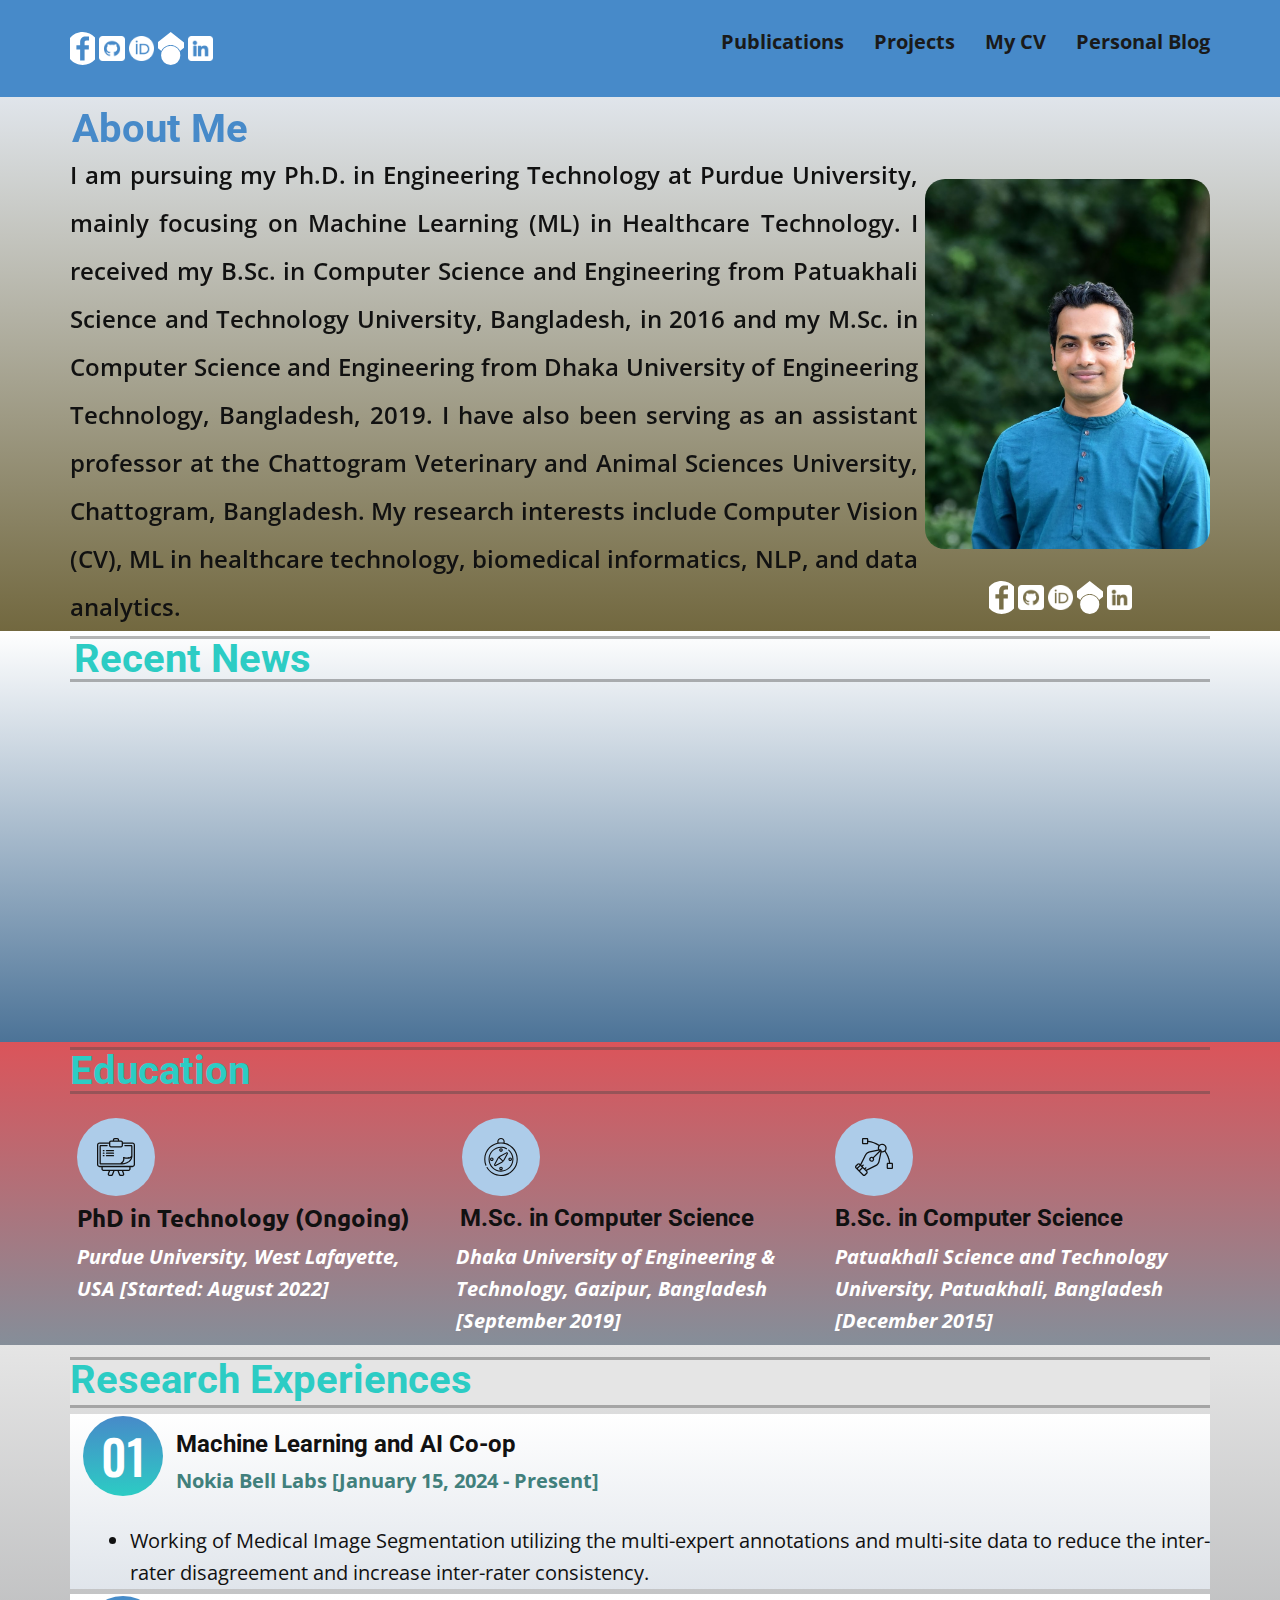
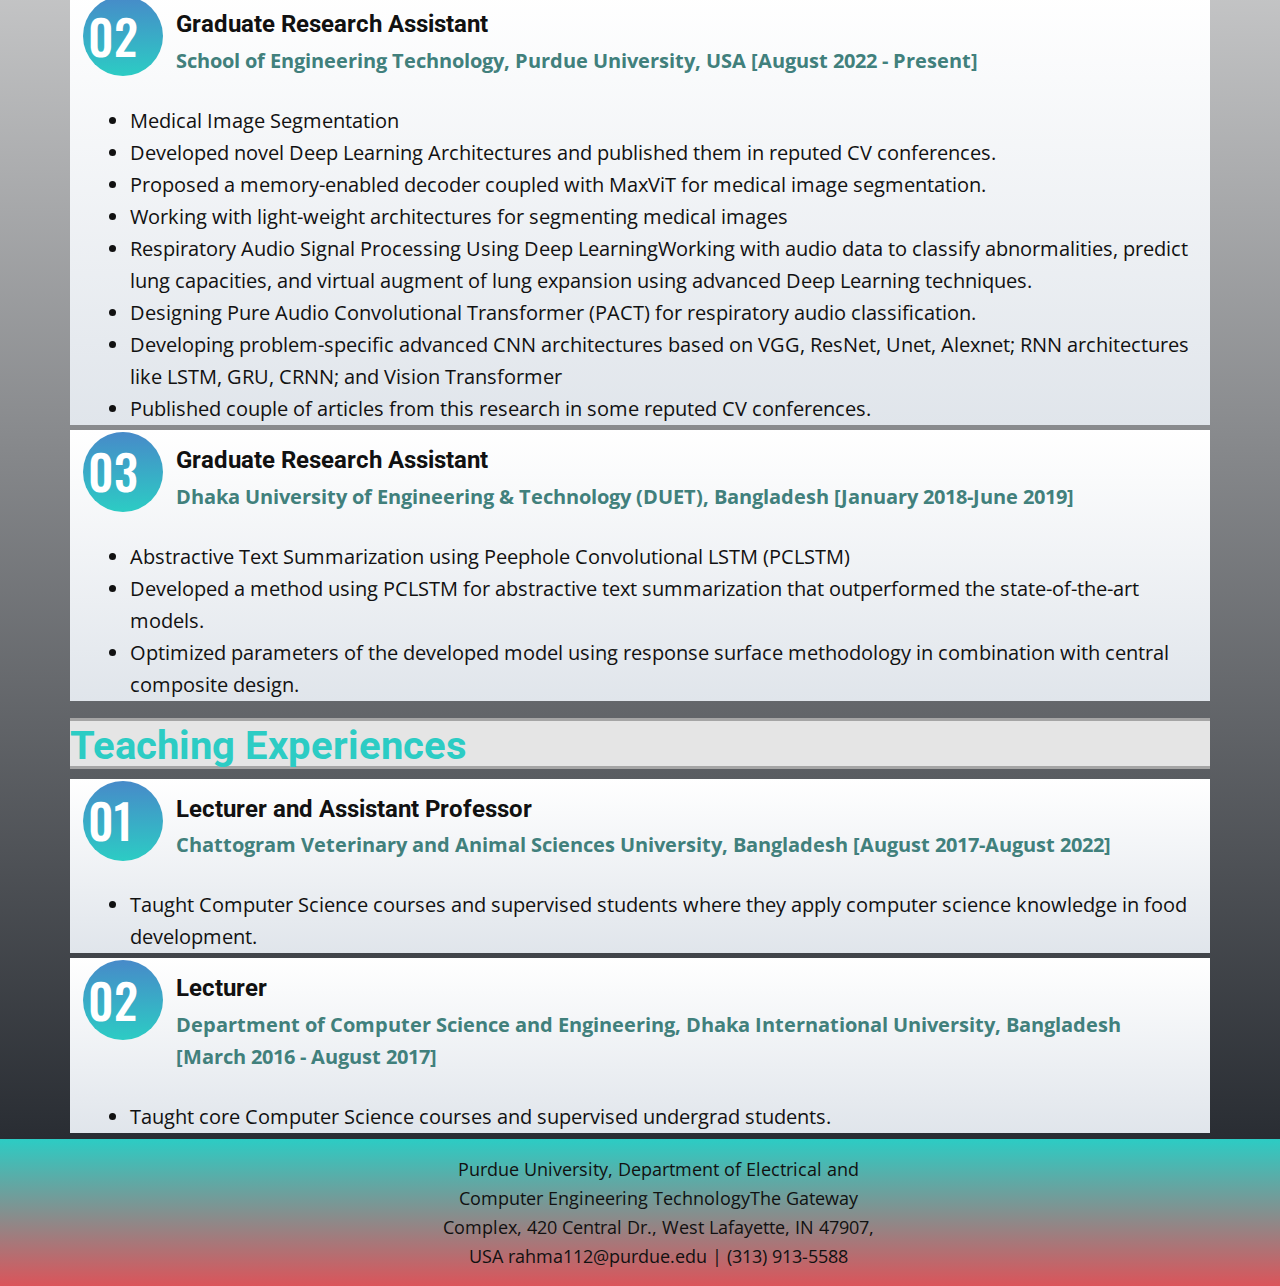
==== commit 0643075d: "Update Home.html" ====
--- a/Home.html
+++ b/Home.html
@@ -164,7 +164,7 @@
                       </div>
                       <div class="u-container-style u-list-item u-radius-15 u-repeater-item u-shape-round u-white u-list-item-6" data-href="https://nicepage.com" data-animation-direction="Up" data-animation-name="customAnimationIn" data-animation-duration="1500" data-animation-delay="1250">
                         <div class="u-container-layout u-similar-container u-container-layout-7">
-                          <h6 class="u-align-left u-dnd-started u-res-move-started u-text u-text-7"><span class="u-file-icon u-icon u-icon-6"><img src="images/2644746.png" alt=""></span>&nbsp;​[Feb 2022] Paper got accepted at CSCI <br>2022.
+                          <h6 class="u-align-left u-dnd-started u-res-move-started u-text u-text-7"><span class="u-file-icon u-icon u-icon-6"><img src="images/2644746.png" alt=""></span>&nbsp;​[Feb 2023] Paper got accepted at CSCI <br>2022.
                           </h6>
                         </div>
                       </div>
@@ -345,4 +345,4 @@
         <p class="u-small-text u-text u-text-variant u-text-1"> Purdue University, Department of Electrical and Computer Engineering TechnologyThe Gateway Complex, 420 Central Dr., West Lafayette, IN 47907, USA&nbsp;rahma112@purdue.edu | (313) 913-5588</p>
       </div></footer>
   
-</body></html>+</body></html>
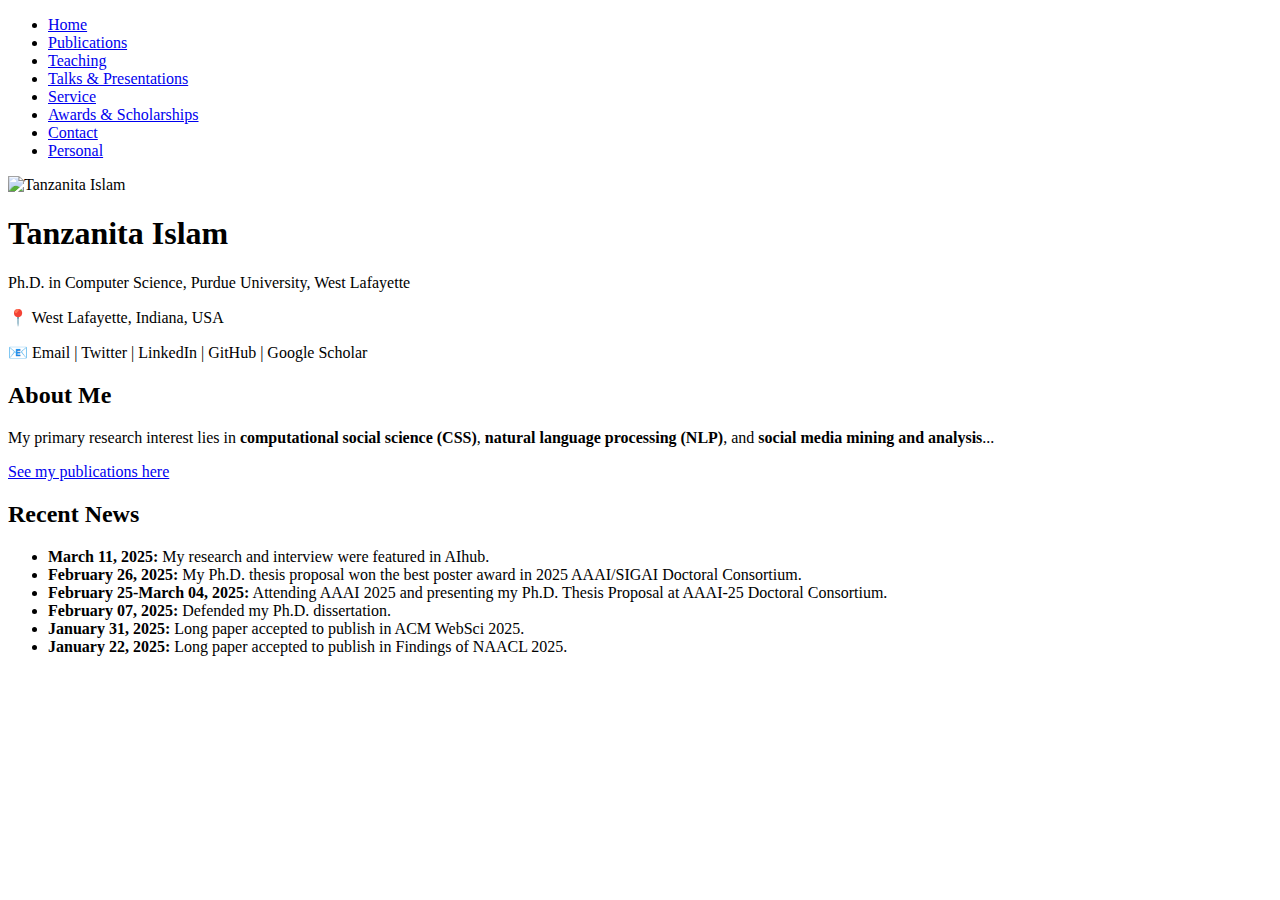
==== commit fb55fc4d: "Update Home.html" ====
--- a/Home.html
+++ b/Home.html
@@ -1,348 +1,53 @@
 <!DOCTYPE html>
-<html style="font-size: 16px;" lang="en"><head>
+<html lang="en">
+<head>
+    <meta charset="UTF-8">
     <meta name="viewport" content="width=device-width, initial-scale=1.0">
-    <meta charset="utf-8">
-    <meta name="keywords" content="About Me, Recent News, Education, 01, 02, 03, 04, 05">
-    <meta name="description" content="">
-    <title>Home</title>
-    <link rel="stylesheet" href="nicepage.css" media="screen">
-<link rel="stylesheet" href="Home.css" media="screen">
-    <script class="u-script" type="text/javascript" src="jquery.js" defer=""></script>
-    <script class="u-script" type="text/javascript" src="nicepage.js" defer=""></script>
-    <meta name="generator" content="Nicepage 6.3.1, nicepage.com">
-    <link id="u-theme-google-font" rel="stylesheet" href="https://fonts.googleapis.com/css?family=Roboto:100,100i,300,300i,400,400i,500,500i,700,700i,900,900i|Open+Sans:300,300i,400,400i,500,500i,600,600i,700,700i,800,800i">
-    <link id="u-page-google-font" rel="stylesheet" href="https://fonts.googleapis.com/css?family=Ubuntu:300,300i,400,400i,500,500i,700,700i|Oswald:200,300,400,500,600,700">
+    <title>Home - Tanzanita Islam</title>
+    <link rel="stylesheet" href="styles.css">
+</head>
+<body>
+    <header>
+        <nav>
+            <ul>
+                <li><a href="#">Home</a></li>
+                <li><a href="#">Publications</a></li>
+                <li><a href="#">Teaching</a></li>
+                <li><a href="#">Talks & Presentations</a></li>
+                <li><a href="#">Service</a></li>
+                <li><a href="#">Awards & Scholarships</a></li>
+                <li><a href="#">Contact</a></li>
+                <li><a href="#">Personal</a></li>
+            </ul>
+        </nav>
+    </header>
     
-    
-    
-    
-    
-    
-    <script type="application/ld+json">{
-		"@context": "#",
-		"@type": "Organization",
-		"name": "",
-		"sameAs": [
-				"https://facebook.com/khan.motiur.rahman.ujjal",
-				"https://github.com/Rahman-Motiur",
-				"https://orcid.org/0000-0001-7472-4085",
-				"https://scholar.google.ca/citations?user=L-yxjAkAAAAJ&hl=en&oi=ao"
-		]
-}</script>
-    <meta name="theme-color" content="#478ac9">
-    <meta property="og:title" content="Home">
-    <meta property="og:type" content="website">
-  <meta data-intl-tel-input-cdn-path="intlTelInput/"></head>
-  <body data-path-to-root="./" data-include-products="false" class="u-body u-xl-mode" data-lang="en"><header class="u-clearfix u-header u-palette-1-base u-header" id="sec-9bfc"><div class="u-clearfix u-sheet u-sheet-1">
-        <nav class="u-menu u-menu-one-level u-offcanvas u-menu-1" data-responsive-from="MD">
-          <div class="menu-collapse" style="font-size: 1.25rem; letter-spacing: 0px; font-weight: 700;">
-            <a class="u-button-style u-custom-active-border-color u-custom-border u-custom-border-color u-custom-borders u-custom-hover-border-color u-custom-left-right-menu-spacing u-custom-padding-bottom u-custom-text-color u-custom-text-hover-color u-custom-top-bottom-menu-spacing u-nav-link u-text-active-palette-1-base u-text-hover-palette-2-base" href="#">
-              <svg class="u-svg-link" viewBox="0 0 24 24"><use xmlns:xlink="http://www.w3.org/1999/xlink" xlink:href="#menu-hamburger"></use></svg>
-              <svg class="u-svg-content" version="1.1" id="menu-hamburger" viewBox="0 0 16 16" x="0px" y="0px" xmlns:xlink="http://www.w3.org/1999/xlink" xmlns="http://www.w3.org/2000/svg"><g><rect y="1" width="16" height="2"></rect><rect y="7" width="16" height="2"></rect><rect y="13" width="16" height="2"></rect>
-</g></svg>
-            </a>
-          </div>
-          <div class="u-custom-menu u-nav-container">
-            <ul class="u-nav u-spacing-30 u-unstyled u-nav-1"><li class="u-nav-item"><a class="u-border-2 u-border-active-palette-1-base u-border-hover-palette-1-base u-border-no-left u-border-no-right u-border-no-top u-button-style u-nav-link u-text-active-palette-1-base u-text-grey-90 u-text-hover-grey-90" href="Home.html" style="padding: 10px 0px;">Home</a>
-</li><li class="u-nav-item"><a class="u-border-2 u-border-active-palette-1-base u-border-hover-palette-1-base u-border-no-left u-border-no-right u-border-no-top u-button-style u-nav-link u-text-active-palette-1-base u-text-grey-90 u-text-hover-grey-90" href="Publications.html" style="padding: 10px 0px;">Publications</a>
-</li><li class="u-nav-item"><a class="u-border-2 u-border-active-palette-1-base u-border-hover-palette-1-base u-border-no-left u-border-no-right u-border-no-top u-button-style u-nav-link u-text-active-palette-1-base u-text-grey-90 u-text-hover-grey-90" href="Projects.html" style="padding: 10px 0px;">Projects</a>
-</li><li class="u-nav-item"><a class="u-border-2 u-border-active-palette-1-base u-border-hover-palette-1-base u-border-no-left u-border-no-right u-border-no-top u-button-style u-nav-link u-text-active-palette-1-base u-text-grey-90 u-text-hover-grey-90" href="CV.html" style="padding: 10px 0px;">My CV</a>
-</li></li><li class="u-nav-item"><a class="u-border-2 u-border-active-palette-1-base u-border-hover-palette-1-base u-border-no-left u-border-no-right u-border-no-top u-button-style u-nav-link u-text-active-palette-1-base u-text-grey-90 u-text-hover-grey-90" href="#" style="padding: 10px 0px;">Personal Blog</a>
-</li></ul>
-          </div>
-          <div class="u-custom-menu u-nav-container-collapse">
-            <div class="u-black u-container-style u-inner-container-layout u-opacity u-opacity-95 u-sidenav">
-              <div class="u-inner-container-layout u-sidenav-overflow">
-                <div class="u-menu-close"></div>
-                <ul class="u-align-center u-nav u-popupmenu-items u-unstyled u-nav-2"><li class="u-nav-item"><a class="u-button-style u-nav-link" href="Home.html">Home</a>
-</li><li class="u-nav-item"><a class="u-button-style u-nav-link" href="Publications.html">Publications</a>
-</li><li class="u-nav-item"><a class="u-button-style u-nav-link" href="Projects.html">Projects</a>
-</li><li class="u-nav-item"><a class="u-button-style u-nav-link" href="CV.html">My CV</a>
-</li></ul>
-              </div>
-            </div>
-            <div class="u-black u-menu-overlay u-opacity u-opacity-70"></div>
-          </div>
-        </nav>
-        <div class="u-social-icons u-spacing-4 u-social-icons-1">
-          <a class="u-social-url" title="facebook" target="_blank" href="https://facebook.com/khan.motiur.rahman.ujjal"><span class="u-icon u-social-facebook u-social-icon u-text-white"><svg class="u-svg-link" preserveAspectRatio="xMidYMin slice" viewBox="0 0 97.75 97.75" style=""><use xmlns:xlink="http://www.w3.org/1999/xlink" xlink:href="#svg-b2f7"></use></svg><svg class="u-svg-content" viewBox="0 0 97.75 97.75" x="0px" y="0px" id="svg-b2f7" style="enable-background:new 0 0 97.75 97.75;"><g><path d="M48.875,0C21.882,0,0,21.882,0,48.875S21.882,97.75,48.875,97.75S97.75,75.868,97.75,48.875S75.868,0,48.875,0z    M67.521,24.89l-6.76,0.003c-5.301,0-6.326,2.519-6.326,6.215v8.15h12.641L67.07,52.023H54.436v32.758H41.251V52.023H30.229V39.258   h11.022v-9.414c0-10.925,6.675-16.875,16.42-16.875l9.851,0.015V24.89L67.521,24.89z"></path>
-</g></svg></span>
-          </a>
-                    <a class="u-social-url" target="_blank" data-type="Custom" title="Github" href="https://github.com/Rahman-Motiur"><span class="u-file-icon u-icon u-social-custom u-social-icon u-text-white u-icon-2"><img src="images/3291695-86e084f0.png" alt=""></span>
-          </a>
-          <a class="u-social-url" target="_blank" data-type="Custom" title="Orcid" href="https://orcid.org/0000-0001-7472-4085"><span class="u-file-icon u-icon u-social-custom u-social-icon u-text-white u-icon-3"><img src="images/orcid-icon-256x256-89d40xjk-1547dc27.png" alt=""></span>
-          </a>
-          <a class="u-social-url" target="_blank" data-type="Custom" title="Google Scholar" href="https://scholar.google.ca/citations?user=L-yxjAkAAAAJ&hl=en&oi=ao"><span class="u-icon u-social-custom u-social-icon u-text-white u-icon-4"><svg class="u-svg-link" preserveAspectRatio="xMidYMin slice" viewBox="0 0 24 24" style=""><use xmlns:xlink="http://www.w3.org/1999/xlink" xlink:href="#svg-d72a"></use></svg><svg class="u-svg-content" viewBox="0 0 24 24" id="svg-d72a"><path d="M5.242 13.769 0 9.5 12 0l12 9.5-5.242 4.269C17.548 11.249 14.978 9.5 12 9.5c-2.977 0-5.548 1.748-6.758 4.269zM12 10a7 7 0 1 0 0 14 7 7 0 0 0 0-14z"></path></svg></span>
-          </a>
-		  <a class="u-social-url" target="_blank" data-type="Custom" title="LinkedIn" href="https://www.linkedin.com/in/md-motiur-rahman-455778121/"><span class="u-file-icon u-icon u-social-custom u-social-icon u-text-white u-icon-5"><img src="images/3536569-288af1f9.png" alt=""></span>
-           </a>
-        </div>
-      </div></header>
-    <section class="u-clearfix u-gradient u-section-1" id="carousel_93fe">
-      <div class="u-clearfix u-sheet u-valign-bottom u-sheet-1">
-        <div class="data-layout-selected u-clearfix u-expanded-width u-layout-wrap u-layout-wrap-1">
-          <div class="u-layout">
-            <div class="u-layout-row">
-              <div class="u-container-style u-layout-cell u-right-cell u-size-45 u-layout-cell-1" data-animation-name="customAnimationIn" data-animation-duration="1500" data-animation-delay="500">
-                <div class="u-container-layout u-valign-top u-container-layout-1">
-                  <h1 class="u-align-left u-text u-text-palette-1-base u-text-1">About Me</h1>
-                  <p class="u-align-justify u-text u-text-2"> I
- am pursuing my Ph.D. in Engineering Technology at Purdue University, 
-mainly focusing on Machine Learning (ML) in Healthcare Technology. I 
-received my B.Sc. in Computer Science and Engineering from Patuakhali 
-Science and Technology University, Bangladesh, in 2016 and my M.Sc. in 
-Computer Science and Engineering from Dhaka University of Engineering 
-Technology, Bangladesh, 2019. I have also been serving as an assistant 
-professor at the Chattogram Veterinary and Animal Sciences University, 
-Chattogram, Bangladesh. My research interests include Computer Vision (CV), ML in healthcare technology, biomedical informatics, NLP, and data analytics.&nbsp;</p>
-                </div>
-              </div>
-              <div class="u-container-style u-layout-cell u-left-cell u-size-15 u-layout-cell-2" data-animation-name="customAnimationIn" data-animation-duration="1500" data-animation-delay="500">
-                <div class="u-container-layout u-container-layout-2">
-                  <img class="u-expanded-width u-image u-image-round u-radius-20 u-image-1" src="images/motiur1.jpg" alt="" data-image-width="1600" data-image-height="1199" data-animation-name="customAnimationIn" data-animation-duration="1500" data-animation-delay="250">
-                  <div class="u-social-icons u-spacing-4 u-social-icons-1">
-                    <a class="u-social-url" title="facebook" target="_blank" href="https://facebook.com/khan.motiur.rahman.ujjal"><span class="u-icon u-social-facebook u-social-icon u-text-white"><svg class="u-svg-link" preserveAspectRatio="xMidYMin slice" viewBox="0 0 97.75 97.75" style=""><use xmlns:xlink="http://www.w3.org/1999/xlink" xlink:href="#svg-b2f7"></use></svg><svg class="u-svg-content" viewBox="0 0 97.75 97.75" x="0px" y="0px" id="svg-b2f7" style="enable-background:new 0 0 97.75 97.75;"><g><path d="M48.875,0C21.882,0,0,21.882,0,48.875S21.882,97.75,48.875,97.75S97.75,75.868,97.75,48.875S75.868,0,48.875,0z    M67.521,24.89l-6.76,0.003c-5.301,0-6.326,2.519-6.326,6.215v8.15h12.641L67.07,52.023H54.436v32.758H41.251V52.023H30.229V39.258   h11.022v-9.414c0-10.925,6.675-16.875,16.42-16.875l9.851,0.015V24.89L67.521,24.89z"></path>
-</g></svg></span>
-          </a>
-                    <a class="u-social-url" target="_blank" data-type="Custom" title="Github" href="https://github.com/Rahman-Motiur"><span class="u-file-icon u-icon u-social-custom u-social-icon u-text-white u-icon-2"><img src="images/3291695-86e084f0.png" alt=""></span>
-          </a>
-          <a class="u-social-url" target="_blank" data-type="Custom" title="Orcid" href="https://orcid.org/0000-0001-7472-4085"><span class="u-file-icon u-icon u-social-custom u-social-icon u-text-white u-icon-3"><img src="images/orcid-icon-256x256-89d40xjk-1547dc27.png" alt=""></span>
-          </a>
-          <a class="u-social-url" target="_blank" data-type="Custom" title="Google Scholar" href="https://scholar.google.ca/citations?user=L-yxjAkAAAAJ&hl=en&oi=ao"><span class="u-icon u-social-custom u-social-icon u-text-white u-icon-4"><svg class="u-svg-link" preserveAspectRatio="xMidYMin slice" viewBox="0 0 24 24" style=""><use xmlns:xlink="http://www.w3.org/1999/xlink" xlink:href="#svg-d72a"></use></svg><svg class="u-svg-content" viewBox="0 0 24 24" id="svg-d72a"><path d="M5.242 13.769 0 9.5 12 0l12 9.5-5.242 4.269C17.548 11.249 14.978 9.5 12 9.5c-2.977 0-5.548 1.748-6.758 4.269zM12 10a7 7 0 1 0 0 14 7 7 0 0 0 0-14z"></path></svg></span>
-          </a>
-		  <a class="u-social-url" target="_blank" data-type="Custom" title="LinkedIn" href="https://www.linkedin.com/in/md-motiur-rahman-455778121/"><span class="u-file-icon u-icon u-social-custom u-social-icon u-text-white u-icon-5"><img src="images/3536569-288af1f9.png" alt=""></span>
-           </a>
-                  </div>
-                </div>
-              </div>
-            </div>
-          </div>
-        </div>
-      </div>
-    </section>
-    <section class="u-align-center-lg u-align-center-md u-align-center-xl u-align-left-sm u-align-left-xs u-clearfix u-gradient u-section-2" id="carousel_28d0" data-animation-name="" data-animation-duration="0" data-animation-delay="0" data-animation-direction="">
-      <div class="u-clearfix u-sheet u-valign-bottom u-sheet-1">
-        <div class="u-border-3 u-border-grey-dark-1 u-expanded-width u-line u-line-horizontal u-opacity u-opacity-40 u-line-1"></div>
-        <div class="u-border-3 u-border-grey-dark-1 u-expanded-width u-line u-line-horizontal u-opacity u-opacity-40 u-line-2"></div>
-        <div class="data-layout-selected u-clearfix u-expanded-width u-layout-wrap u-layout-wrap-1">
-          <div class="u-gutter-0 u-layout">
-            <div class="u-layout-row">
-              <div class="u-container-style u-layout-cell u-size-60 u-layout-cell-1">
-                <div class="u-container-layout u-container-layout-1">
-                  <h1 class="u-text u-text-default u-text-palette-4-dark-1 u-text-1">Recent News</h1>
-                  <div class="custom-expanded u-list u-list-1">
-                    <div class="u-repeater u-repeater-1">
-                      <div class="u-container-style u-list-item u-radius-15 u-repeater-item u-shape-round u-white u-list-item-1" data-href="https://nicepage.com" data-animation-name="customAnimationIn" data-animation-duration="1500">
-                        <div class="u-container-layout u-similar-container u-container-layout-2">
-                          <h6 class="u-align-left u-dnd-started u-res-move-started u-text u-text-2"><span class="u-file-icon u-icon u-icon-1"><img src="images/2644746.png" alt=""></span>&nbsp;​[Jan 15, 2024] Started Co-op at Nokia <br>Bell Labs.
-                          </h6>
-                        </div>
-                      </div>
-                      <div class="u-container-style u-list-item u-radius-15 u-repeater-item u-shape-round u-white u-list-item-2" data-href="https://nicepage.com" data-animation-direction="Up" data-animation-name="customAnimationIn" data-animation-duration="1500" data-animation-delay="250">
-                        <div class="u-container-layout u-similar-container u-container-layout-3">
-                          <h6 class="u-align-left u-dnd-started u-res-move-started u-text u-text-3"><span class="u-file-icon u-icon u-icon-2"><img src="images/2644746.png" alt=""></span>&nbsp;​ [Oct 23] Awarded PGSC Travel Grants.
-                          </h6>
-                        </div>
-                      </div>
-                      <div class="u-container-style u-list-item u-radius-15 u-repeater-item u-shape-round u-white u-list-item-3" data-href="https://nicepage.com" data-animation-direction="Up" data-animation-name="customAnimationIn" data-animation-duration="1500" data-animation-delay="500">
-                        <div class="u-container-layout u-similar-container u-container-layout-4">
-                          <h6 class="u-align-left u-dnd-started u-res-move-started u-text u-text-4"><span class="u-file-icon u-icon u-icon-3"><img src="images/2644746.png" alt=""></span>&nbsp;​ [Sept 2023] Awarded Dean's Travel <br>Awards.
-                          </h6>
-                        </div>
-                      </div>
-                      <div class="u-container-style u-list-item u-radius-15 u-repeater-item u-shape-round u-white u-list-item-4" data-href="https://nicepage.com" data-animation-direction="Up" data-animation-name="customAnimationIn" data-animation-duration="1500" data-animation-delay="750">
-                        <div class="u-container-layout u-similar-container u-container-layout-5">
-                          <h6 class="u-align-left u-dnd-started u-res-move-started u-text u-text-5"><span class="u-file-icon u-icon u-icon-4"><img src="images/2644746.png" alt=""></span>&nbsp;[Aug 2023] Paper got accepted at WACV <br>2024.
-                          </h6>
-                        </div>
-                      </div>
-                      <div class="u-container-style u-list-item u-radius-15 u-repeater-item u-shape-round u-white u-list-item-5" data-href="https://nicepage.com" data-animation-direction="Up" data-animation-name="customAnimationIn" data-animation-duration="1500" data-animation-delay="1000">
-                        <div class="u-container-layout u-similar-container u-container-layout-6">
-                          <h6 class="u-align-left u-dnd-started u-res-move-started u-text u-text-6"><span class="u-file-icon u-icon u-icon-5"><img src="images/2644746.png" alt=""></span>&nbsp; [Mar 2023] Paper got accepted at<br> ICHI 2023.
-                          </h6>
-                        </div>
-                      </div>
-                      <div class="u-container-style u-list-item u-radius-15 u-repeater-item u-shape-round u-white u-list-item-6" data-href="https://nicepage.com" data-animation-direction="Up" data-animation-name="customAnimationIn" data-animation-duration="1500" data-animation-delay="1250">
-                        <div class="u-container-layout u-similar-container u-container-layout-7">
-                          <h6 class="u-align-left u-dnd-started u-res-move-started u-text u-text-7"><span class="u-file-icon u-icon u-icon-6"><img src="images/2644746.png" alt=""></span>&nbsp;​[Feb 2023] Paper got accepted at CSCI <br>2022.
-                          </h6>
-                        </div>
-                      </div>
-                      <div class="u-container-style u-list-item u-radius-15 u-repeater-item u-shape-round u-white u-list-item-7" data-href="https://nicepage.com" data-animation-direction="Up" data-animation-name="customAnimationIn" data-animation-duration="1500" data-animation-delay="1500">
-                        <div class="u-container-layout u-similar-container u-container-layout-8">
-                          <h6 class="u-align-left u-dnd-started u-res-move-started u-text u-text-8"><span class="u-file-icon u-icon u-icon-7"><img src="images/2644746.png" alt=""></span>&nbsp;[Aug 2022] Awarded RIA Fellowship <br>from Purdue
-                          </h6>
-                        </div>
-                      </div>
-                      <div class="u-container-style u-list-item u-radius-15 u-repeater-item u-shape-round u-white u-list-item-8" data-href="https://nicepage.com" data-animation-direction="Up" data-animation-name="customAnimationIn" data-animation-duration="1500" data-animation-delay="1500">
-                        <div class="u-container-layout u-similar-container u-container-layout-9">
-                          <h6 class="u-align-left u-dnd-started u-res-move-started u-text u-text-9"><span class="u-file-icon u-icon u-icon-8"><img src="images/2644746.png" alt=""></span>&nbsp;​[Aug 2022] Started PhD at Purdue <br>University.
-                          </h6>
-                        </div>
-                      </div>
-                    </div>
-                  </div>
-                </div>
-              </div>
-            </div>
-          </div>
-        </div>
-      </div>
-    </section>
-    <section class="u-align-center u-clearfix u-gradient u-section-3" id="carousel_1707">
-      <div class="u-clearfix u-sheet u-sheet-1">
-        <div class="u-border-3 u-border-grey-dark-1 u-expanded-width u-line u-line-horizontal u-opacity u-opacity-40 u-line-1"></div>
-        <div class="u-border-3 u-border-grey-dark-1 u-expanded-width u-line u-line-horizontal u-opacity u-opacity-40 u-line-2"></div>
-        <h3 class="u-text u-text-default u-text-palette-4-base u-text-1">Education</h3>
-        <div class="data-layout-selected u-clearfix u-expanded-width u-gutter-0 u-layout-wrap u-layout-wrap-1">
-          <div class="u-gutter-0 u-layout" style="">
-            <div class="u-layout-row" style="">
-              <div class="u-align-left u-container-style u-layout-cell u-size-20 u-layout-cell-1">
-                <div class="u-container-layout u-container-layout-1"><span class="u-icon u-icon-circle u-palette-1-light-2 u-icon-1"><svg class="u-svg-link" preserveAspectRatio="xMidYMin slice" viewBox="0 0 60 60" style=""><use xmlns:xlink="http://www.w3.org/1999/xlink" xlink:href="#svg-d5e9"></use></svg><svg class="u-svg-content" viewBox="0 0 60 60" id="svg-d5e9"><g id="Page-1" fill="currentColor" fill-rule="evenodd"><g id="024---New-Artboard" fill="currentColor" fill-rule="nonzero"><path id="Shape" d="m56 7h-15c0-1.65685425-1.3431458-3-3-3h-3v-1c0-1.65685425-1.3431458-3-3-3h-4c-1.6568542 0-3 1.34314575-3 3v1h-3c-1.6568542 0-3 1.34314575-3 3h-15c-2.209139 0-4 1.790861-4 4v31c0 2.209139 1.790861 4 4 4h3v3c0 1.6568542 1.34314575 3 3 3h8.557l-1.48 3.947c-.34533.9212493-.2170037 1.953272.3434262 2.7618951s1.4817278 1.2910635 2.4655738 1.2911049h2.728c1.2493723-.0040703 2.3667083-.7785285 2.809-1.947l2.27-6.053h4.614l2.27 6.053c.4422917 1.1684715 1.5596277 1.9429297 2.809 1.947h2.728c.983846-.0000414 1.9051439-.4824818 2.4655738-1.2911049s.6887562-1.8406458.3434262-2.7618951l-1.48-3.947h8.557c1.6568542 0 3-1.3431458 3-3v-3h3c2.209139 0 4-1.790861 4-4v-31c0-2.209139-1.790861-4-4-4zm-29-4c0-.55228475.4477153-1 1-1h4c.5522847 0 1 .44771525 1 1v1h-6zm-6 4c0-.55228475.4477153-1 1-1h16c.5522847 0 1 .44771525 1 1v5c0 .5522847-.4477153 1-1 1h-16c-.5522847 0-1-.4477153-1-1zm2.551 50.351c-.1480656.3892889-.5205072.6472554-.937.649h-2.728c-.3278898-.0001231-.6348881-.1609815-.8216196-.4305052-.1867315-.2695238-.2294697-.6134669-.1143804-.9204948l1.743-4.649h4.864zm17.5-.7c.1143174.3069612.0710551.6504483-.1158082.9194757-.1868634.2690274-.4936347.4294841-.8211918.4295243h-2.728c-.4167554-.0001565-.7897189-.2587604-.936-.649l-2.007-5.351h4.864zm9.949-7.651c0 .5522847-.4477153 1-1 1h-40c-.55228475 0-1-.4477153-1-1v-3h42zm7-7c0 1.1045695-.8954305 2-2 2h-52c-1.1045695 0-2-.8954305-2-2v-31c0-1.1045695.8954305-2 2-2h15v3c0 1.6568542 1.3431458 3 3 3h16c1.6568542 0 3-1.3431458 3-3v-3h15c1.1045695 0 2 .8954305 2 2z"></path><path id="Shape" d="m54 11h-10c-.5522847 0-1 .4477153-1 1s.4477153 1 1 1h10v15.6c-3.622 4.042-11.6 1.475-11.685 1.447-.3592377-.119329-.7550617-.0255867-1.0226227.242186-.2675611.2677728-.3609904.6636708-.2413773 1.022814 1.558 4.674-3.249 8-4.333 8.684h-30.718v-26.996h10c.5522847 0 1-.4477153 1-1s-.4477153-1-1-1h-10c-1.1045695 0-2 .8954305-2 2v27c0 1.1045695.8954305 2 2 2h31c18.783 0 19-12.87 19-13v-16c0-1.1045695-.8954305-2-2-2zm-13.887 28.867c1.845-1.8 3.507-4.416 3.2-7.482 2.358.526 6.785 1.111 10.168-.808-1.028 2.949-4.115 7.461-13.368 8.29z"></path><path id="Shape" d="m11 19h-1c-.55228475 0-1 .4477153-1 1s.44771525 1 1 1h1c.5522847 0 1-.4477153 1-1s-.4477153-1-1-1z"></path><path id="Shape" d="m14 20c0 .5522847.4477153 1 1 1h11c.5522847 0 1-.4477153 1-1s-.4477153-1-1-1h-11c-.5522847 0-1 .4477153-1 1z"></path><path id="Shape" d="m11 23h-1c-.55228475 0-1 .4477153-1 1s.44771525 1 1 1h1c.5522847 0 1-.4477153 1-1s-.4477153-1-1-1z"></path><path id="Shape" d="m26 23h-11c-.5522847 0-1 .4477153-1 1s.4477153 1 1 1h11c.5522847 0 1-.4477153 1-1s-.4477153-1-1-1z"></path><path id="Shape" d="m11 27h-1c-.55228475 0-1 .4477153-1 1s.44771525 1 1 1h1c.5522847 0 1-.4477153 1-1s-.4477153-1-1-1z"></path><path id="Shape" d="m26 27h-11c-.5522847 0-1 .4477153-1 1s.4477153 1 1 1h11c.5522847 0 1-.4477153 1-1s-.4477153-1-1-1z"></path>
-</g>
-</g></svg></span>
-                  <h3 class="u-custom-font u-font-ubuntu u-text u-text-2">PhD in Technology (Ongoing)</h3>
-                  <p class="u-text u-text-body-alt-color u-text-3">Purdue University, West Lafayette, USA [Started: August 2022]
-                    </span>
-                  </p>
-                </div>
-              </div>
-              <div class="u-align-left u-container-style u-layout-cell u-size-20 u-layout-cell-2">
-                <div class="u-container-layout u-valign-bottom u-container-layout-2"><span class="u-icon u-icon-circle u-palette-1-light-2 u-icon-2"><svg class="u-svg-link" preserveAspectRatio="xMidYMin slice" viewBox="0 0 512 512" style=""><use xmlns:xlink="http://www.w3.org/1999/xlink" xlink:href="#svg-ac5f"></use></svg><svg class="u-svg-content" viewBox="0 0 512 512" x="0px" y="0px" id="svg-ac5f" style="enable-background:new 0 0 512 512;"><g><g><g><path d="M415.827,126.145c-31.237-31.237-70.01-52.189-112.216-61.192c1.525-4.841,2.328-9.907,2.328-15.013     C305.939,22.402,283.537,0,256,0s-49.939,22.402-49.939,49.939c0,5.105,0.803,10.172,2.328,15.013     c-42.206,9.003-80.979,29.955-112.216,61.192c-42.691,42.691-66.202,99.452-66.202,159.827c0,28.611,5.277,56.499,15.685,82.889     c1.52,3.852,5.878,5.744,9.729,4.225c3.854-1.52,5.745-5.875,4.226-9.729c-9.713-24.629-14.639-50.665-14.639-77.385     c0-116.362,94.667-211.029,211.029-211.029S467.03,169.609,467.03,285.971C467.029,402.333,372.362,497,256,497     c-37.255,0-73.87-9.837-105.888-28.447c-31.08-18.064-57.225-43.946-75.607-74.848c-2.118-3.559-6.719-4.732-10.28-2.61     c-3.56,2.117-4.729,6.72-2.611,10.28c19.685,33.088,47.681,60.802,80.961,80.147C176.878,501.461,216.101,512,256,512     c60.375,0,117.135-23.511,159.827-66.202c42.691-42.691,66.202-99.452,66.202-159.826     C482.029,225.597,458.518,168.836,415.827,126.145z M288.671,62.28c-10.728-1.544-21.638-2.338-32.671-2.338     s-21.943,0.794-32.671,2.338c-1.483-3.929-2.268-8.115-2.268-12.34C221.061,30.674,236.734,15,256,15     s34.939,15.674,34.939,34.939C290.939,54.165,290.154,58.351,288.671,62.28z"></path><path d="M302.901,301.372l45.235-84.248c3.616-6.735,2.414-14.893-2.992-20.298c-5.405-5.404-13.563-6.607-20.297-2.99     l-84.249,45.235c-13.408,7.198-24.3,18.091-31.5,31.499l-45.235,84.248c-3.616,6.735-2.414,14.893,2.992,20.298     c3.326,3.326,7.693,5.061,12.13,5.061c2.775,0,5.576-0.678,8.167-2.069l84.249-45.236     C284.809,325.673,295.701,314.78,302.901,301.372z M264.305,319.656l-84.249,45.236c-0.955,0.513-1.828,0.384-2.595-0.383     c-0.767-0.767-0.895-1.641-0.382-2.596l45.235-84.248c1.697-3.161,3.657-6.143,5.84-8.933l45.084,45.084     C270.448,316,267.466,317.959,264.305,319.656z M238.762,258.126c2.79-2.183,5.772-4.142,8.933-5.84l84.249-45.235     c0.382-0.205,0.751-0.308,1.106-0.308c0.531,0,1.029,0.23,1.489,0.69c0.767,0.767,0.895,1.64,0.382,2.595l-45.235,84.248     c-1.697,3.161-3.656,6.143-5.84,8.933L238.762,258.126z"></path><path d="M403.875,285.972c0-13.187-10.728-23.915-23.915-23.915s-23.915,10.729-23.915,23.915     c0,13.186,10.728,23.915,23.915,23.915S403.875,299.158,403.875,285.972z M371.045,285.972c0-4.916,3.999-8.915,8.915-8.915     s8.915,3.999,8.915,8.915c0,4.916-3.999,8.915-8.915,8.915S371.045,290.888,371.045,285.972z"></path><path d="M108.125,285.972c0,13.186,10.728,23.915,23.915,23.915c13.187,0,23.915-10.728,23.915-23.915     s-10.728-23.915-23.915-23.915C118.853,262.057,108.125,272.785,108.125,285.972z M140.955,285.972     c0,4.916-3.999,8.915-8.915,8.915c-4.916,0-8.915-3.999-8.915-8.915s3.999-8.915,8.915-8.915     C136.956,277.057,140.955,281.056,140.955,285.972z"></path><path d="M333.854,136.855c-23.846-12.475-50.768-19.068-77.854-19.068c-92.737,0-168.185,75.447-168.185,168.186     c0,92.737,75.447,168.185,168.185,168.185s168.185-75.447,168.185-168.185c0-49.702-21.817-96.595-59.856-128.655     c-3.168-2.671-7.899-2.268-10.568,0.901c-2.669,3.167-2.266,7.898,0.901,10.567c34.65,29.204,54.523,71.917,54.523,117.187     c0,84.466-68.718,153.185-153.185,153.185s-153.185-68.719-153.185-153.185c0-84.467,68.718-153.186,153.185-153.186     c24.675,0,49.192,6.003,70.901,17.359c3.67,1.921,8.202,0.501,10.122-3.169C338.943,143.307,337.524,138.774,333.854,136.855z"></path><path d="M279.915,162.011c0-13.186-10.728-23.915-23.915-23.915s-23.915,10.729-23.915,23.915     c0,13.187,10.728,23.915,23.915,23.915C269.187,185.926,279.915,175.197,279.915,162.011z M247.085,162.011     c0-4.916,3.999-8.915,8.915-8.915s8.915,3.999,8.915,8.915s-3.999,8.915-8.915,8.915S247.085,166.927,247.085,162.011z"></path><path d="M232.085,409.932c0,13.187,10.728,23.915,23.915,23.915s23.915-10.729,23.915-23.915     c0-13.187-10.728-23.915-23.915-23.915S232.085,396.745,232.085,409.932z M264.915,409.932c0,4.916-3.999,8.915-8.915,8.915     s-8.915-3.999-8.915-8.915s3.999-8.915,8.915-8.915S264.915,405.016,264.915,409.932z"></path>
-</g>
-</g>
-</g></svg></span>
-                  <h4 class="u-text u-text-4">M.Sc. in Computer Science</h4>
-                  <p class="u-text u-text-body-alt-color u-text-5">Dhaka University of Engineering &amp; Technology, Gazipur, Bangladesh<br>[September 2019]
-                  </p>
-                </div>
-              </div>
-              <div class="u-align-left u-container-style u-layout-cell u-size-20 u-layout-cell-3">
-                <div class="u-container-layout u-container-layout-3"><span class="u-icon u-icon-circle u-palette-1-light-2 u-icon-3"><svg class="u-svg-link" preserveAspectRatio="xMidYMin slice" viewBox="0 0 60 60" style=""><use xmlns:xlink="http://www.w3.org/1999/xlink" xlink:href="#svg-095a"></use></svg><svg class="u-svg-content" viewBox="0 0 60 60" id="svg-095a"><g id="Page-1" fill="currentColor" fill-rule="evenodd"><g id="058---Path-Tool" fill="currentColor" fill-rule="nonzero"><path id="Shape" d="m58 39h-2.328c-.8389425-6.6866216-3.3590863-13.0514899-7.325-18.5 2.3775112-2.8123159 2.1653026-6.9868602-.4851383-9.5435853-2.6504409-2.55672513-6.8299178-2.61858257-9.5548617-.1414147-5.1816621-3.48748051-11.1097024-5.70976774-17.307-6.488v-2.327c0-1.1045695-.8954305-2-2-2h-6c-1.1045695 0-2 .8954305-2 2v6c0 1.1045695.8954305 2 2 2h6c1.1045695 0 2-.8954305 2-2v-1.656c5.7318143.75762385 11.2141537 2.81722114 16.027 6.021-1.0925997 1.7654046-1.3271677 3.930563-.638 5.889l-13.326 2.826c-3.2804822.6872943-6.0650142 2.8401842-7.556 5.842l-7.124 14.248-.434-.434c-1.17149955-1.1711458-3.07050045-1.1711458-4.242 0l-2.828 2.828c-.56302502.5626643-.87935953 1.3260174-.87935953 2.122s.31633451 1.5593357.87935953 2.122l11.313 11.313c.5626237.562719 1.3257625.8788593 2.1215.8788593s1.5588763-.3161403 2.1215-.8788593l2.83-2.828c1.1711458-1.1714996 1.1711458-3.0705004 0-4.242l-.434-.434 14.248-7.124c3.0018158-1.4909858 5.1547057-4.2755178 5.842-7.556l2.974-14.024c.3654957.0578159.7349597.0869049 1.105.087 1.3689708.0021049 2.7079154-.4011791 3.848-1.159 3.649479 5.0705175 5.9873145 10.965436 6.805 17.159h-1.653c-1.1045695 0-2 .8954305-2 2v6c0 1.1045695.8954305 2 2 2h6c1.1045695 0 2-.8954305 2-2v-6c0-1.1045695-.8954305-2-2-2zm-39-31h-6v-6h6zm-8.222 38.393-4.243 4.243-2.121-2.121 4.243-4.243zm-8.485-1.414 2.828-2.828c.39049985-.3903819 1.02350015-.3903819 1.414 0l.708.708-4.243 4.241-.707-.707c-.18777704-.1875683-.29328666-.4420908-.29328666-.7075s.10550962-.5199317.29328666-.7075zm15.557 9.9-2.83 2.828c-.395481.3781625-1.018519.3781625-1.414 0l-5.657-5.657 4.243-4.242 5.658 5.657c.3903819.3904999.3903819 1.0235001 0 1.414zm19.113-18.357c-.562827 2.6825329-2.3239467 4.9592012-4.779 6.178l-14.845 7.426-.9-.9 1.415-1.414c.3789722-.3923789.3735524-1.0160848-.0121814-1.4018186s-1.0094397-.3911536-1.4018186-.0121814l-1.415 1.414-2.829-2.829 1.414-1.415c.2599566-.2510745.3642126-.6228779.2726972-.9725073-.0915155-.3496295-.3645604-.6226744-.7141899-.7141899-.3496294-.0915154-.7214328.0127406-.9725073.2726972l-1.414 1.415-.9-.9 7.418-14.853c1.2196343-2.4560164 3.4979725-4.2172876 6.182-4.779l15.318-3.249-10.445 10.443c-1.7351365-1.0230822-3.9603388-.5963292-5.1938703.996089s-1.0905208 3.8536548.3338028 5.2779785c1.4243237 1.4243236 3.6855603 1.5673343 5.2779785.3338028s2.0191712-3.4587338.996089-5.1938703l10.443-10.445zm-9.214-1.442c-.7811322.7808158-2.0473148.7806448-2.8282361-.0003819-.7809213-.7810268-.7809213-2.0472094 0-2.8282362.7809213-.7810267 2.0471039-.7811977 2.8282361-.0003819.375248.375096.5860729.8839266.5860729 1.4145s-.2108249 1.039404-.5860729 1.4145zm14.514-14.137c.0867494-.9423863-.2809605-1.8696732-.9899736-2.4965048s-1.67438-.8781049-2.5990264-.6764952l-.32.067c-.9328939-2.3494204.0345093-5.0255511 2.2540505-6.2353875 2.2195413-1.2098364 4.9929263-.5727494 6.4619903 1.4844133s1.1716217 4.8871932-.6930408 6.5939742c-.916851.8534284-2.1244322 1.3254471-3.377 1.32-.2467233-.0011162-.4930391-.0201664-.737-.057zm15.737 26.057h-6v-6h6z"></path>
-</g>
-</g></svg></span>
-                  <h4 class="u-text u-text-6"> B.Sc. in Computer Science</h4>
-                  <p class="u-text u-text-body-alt-color u-text-7">Patuakhali Science and Technology University, Patuakhali, Bangladesh<br>[December 2015]
-                  </p>
-                </div>
-              </div>
-            </div>
-          </div>
-        </div>
-      </div>
-    </section>
-    <section class="u-align-center u-clearfix u-gradient u-section-4" id="carousel_9ab6">
-      <div class="u-clearfix u-sheet u-sheet-1">
-        <div class="u-align-center u-container-style u-grey-10 u-group u-group-1">
-          <div class="u-container-layout">
-            <div class="u-border-3 u-border-grey-dark-1 u-expanded-width u-line u-line-horizontal u-opacity u-opacity-40 u-line-1"></div>
-            <div class="u-border-3 u-border-grey-dark-1 u-expanded-width u-line u-line-horizontal u-opacity u-opacity-40 u-line-2"></div>
-          </div>
-        </div>
-        <h2 class="u-text u-text-default u-text-palette-4-dark-1 u-text-1">Research Experiences</h2>
-        <div class="u-expanded-width u-list u-list-1">
-          <div class="u-repeater u-repeater-1">
-            <div class="u-align-left u-container-style u-gradient u-list-item u-repeater-item u-list-item-1">
-              <div class="u-container-layout u-similar-container u-container-layout-2">
-                <div class="u-align-center u-container-style u-gradient u-group u-palette-1-base u-radius-50 u-shape-round u-group-2">
-                  <div class="u-container-layout u-valign-middle u-container-layout-3">
-                    <h2 class="u-custom-font u-font-oswald u-text u-text-body-alt-color u-text-2">01</h2>
-                  </div>
-                </div>
-                <h5 class="u-text u-text-3">Machine Learning and AI Co-op&nbsp;</h5>
-                <p class="u-text u-text-default u-text-palette-4-dark-2 u-text-4"> Nokia Bell Labs [January 15, 2024 - Present]</p>
-                <ul class="u-custom-item u-text u-text-5">
-                  <li>Working of Medical Image Segmentation utilizing the multi-expert annotations and multi-site data to reduce the inter-rater disagreement and increase inter-rater consistency.</li>
-                </ul>
-              </div>
-            </div>
-            <div class="u-align-left u-container-style u-gradient u-list-item u-repeater-item u-list-item-2">
-              <div class="u-container-layout u-similar-container u-container-layout-4">
-                <div class="u-align-center u-container-style u-gradient u-group u-palette-1-base u-radius-50 u-shape-round u-group-3">
-                  <div class="u-container-layout u-valign-middle u-container-layout-5">
-                    <h2 class="u-custom-font u-font-oswald u-text u-text-body-alt-color u-text-default u-text-6">02</h2>
-                  </div>
-                </div>
-                <h5 class="u-text u-text-7"> Graduate Research Assistant<br>
-                </h5>
-                <p class="u-text u-text-default u-text-palette-4-dark-2 u-text-8"> School of Engineering Technology, Purdue University, USA [August 2022 - Present]</p>
-                <ul class="u-custom-item u-text u-text-9">
-                  <li> Medical Image Segmentation</li>
-                  <li>Developed novel Deep Learning Architectures and published them in reputed CV conferences.</li>
-                  <li>Proposed a memory-enabled decoder coupled with MaxViT for medical image segmentation.</li>
-                  <li>Working with light-weight architectures for segmenting medical images</li>
-                  <li>Respiratory Audio Signal Processing Using Deep LearningWorking
- with audio data to classify abnormalities, predict lung capacities, and
- virtual augment of lung expansion using advanced Deep Learning 
-techniques.</li>
-                  <li>Designing Pure Audio Convolutional Transformer (PACT) for respiratory audio classification.</li>
-                  <li>Developing problem-specific advanced CNN architectures based on VGG, ResNet, Unet, Alexnet; RNN architectures like LSTM, GRU, CRNN; and Vision Transformer</li>
-                  <li>Published couple of articles from this research in some reputed CV conferences.</li>
-                </ul>
-              </div>
-            </div>
-            <div class="u-align-left u-container-style u-gradient u-list-item u-repeater-item u-list-item-3">
-              <div class="u-container-layout u-similar-container u-container-layout-6">
-                <div class="u-align-center u-container-style u-gradient u-group u-palette-1-base u-radius-50 u-shape-round u-group-4">
-                  <div class="u-container-layout u-valign-middle u-container-layout-7">
-                    <h2 class="u-custom-font u-font-oswald u-text u-text-body-alt-color u-text-default u-text-10">03</h2>
-                  </div>
-                </div>
-                <h5 class="u-text u-text-11"> Graduate Research Assistant</h5>
-                <p class="u-text u-text-default u-text-palette-4-dark-2 u-text-12"> Dhaka University of Engineering &amp; Technology (DUET), Bangladesh [January 2018-June 2019]</p>
-                <ul class="u-custom-item u-text u-text-13">
-                  <li> Abstractive Text Summarization using Peephole Convolutional LSTM (PCLSTM) </li>
-                  <li>Developed a method using PCLSTM for abstractive text summarization that outperformed the state-of-the-art models.</li>
-                  <li>Optimized parameters of the developed model using response surface methodology in combination with central composite design.</li>
-                </ul>
-              </div>
-            </div>
-			<div class="u-align-center u-container-style u-grey-10 u-group u-group-1">
-				<div class="u-container-layout">
-					<div class="u-border-3 u-border-grey-dark-1 u-expanded-width u-line u-line-horizontal u-opacity u-opacity-40 u-line-1"></div>
-					<div class="u-border-3 u-border-grey-dark-1 u-expanded-width u-line u-line-horizontal u-opacity u-opacity-40 u-line-2"></div>
-				</div>
-			</div>
-			<h2 class="u-text u-text-default u-text-palette-4-dark-1 u-text-1">Teaching Experiences</h2>
-            <div class="u-align-left u-container-style u-gradient u-list-item u-repeater-item u-list-item-4">
-              <div class="u-container-layout u-similar-container u-container-layout-8">
-                <div class="u-align-center u-container-style u-gradient u-group u-palette-1-base u-radius-50 u-shape-round u-group-5">
-                  <div class="u-container-layout u-valign-middle u-container-layout-9">
-                    <h2 class="u-custom-font u-font-oswald u-text u-text-body-alt-color u-text-default u-text-14">01</h2>
-                  </div>
-                </div>
-                <h5 class="u-text u-text-15">Lecturer and ​Assistant Professor</h5>
-                <p class="u-text u-text-default u-text-palette-4-dark-2 u-text-20"> Chattogram Veterinary and Animal Sciences University, Bangladesh [August 2017-August 2022]</p>
-                <ul class="u-custom-item u-text u-text-17">
-                  <li>Taught Computer Science courses and supervised students where they apply computer science knowledge in food development.</li>
-                </ul>
-              </div>
-            </div>
-            <div class="u-align-left u-container-style u-gradient u-list-item u-repeater-item u-list-item-5">
-              <div class="u-container-layout u-similar-container u-container-layout-10">
-                <div class="u-align-center u-container-style u-gradient u-group u-palette-1-base u-radius-50 u-shape-round u-group-6">
-                  <div class="u-container-layout u-valign-middle u-container-layout-11">
-                    <h2 class="u-custom-font u-font-oswald u-text u-text-body-alt-color u-text-default u-text-18">02</h2>
-                  </div>
-                </div>
-                <h5 class="u-text u-text-19">Lecturer</h5>
-                <p class="u-text u-text-default u-text-palette-4-dark-2 u-text-20"> Department of Computer Science and Engineering, Dhaka International University, Bangladesh&nbsp;<br>[March 2016 - August 2017]
-                </p>
-                <ul class="u-custom-item u-text u-text-21">
-                  <li> Taught core Computer Science courses and supervised undergrad students.</li>
-                </ul>
-              </div>
-            </div>
-          </div>
-        </div>
-      </div>
-      
-    </section>
-    
-    
-    
-    <footer class="u-align-center u-clearfix u-footer u-gradient u-footer" id="sec-7661"><div class="u-clearfix u-sheet u-sheet-1">
-        <p class="u-small-text u-text u-text-variant u-text-1"> Purdue University, Department of Electrical and Computer Engineering TechnologyThe Gateway Complex, 420 Central Dr., West Lafayette, IN 47907, USA&nbsp;rahma112@purdue.edu | (313) 913-5588</p>
-      </div></footer>
-  
-</body></html>
+    <main>
+        <section class="profile">
+            <img src="profile.jpg" alt="Tanzanita Islam">
+            <h1>Tanzanita Islam</h1>
+            <p>Ph.D. in Computer Science, Purdue University, West Lafayette</p>
+            <p>📍 West Lafayette, Indiana, USA</p>
+            <p>📧 Email | Twitter | LinkedIn | GitHub | Google Scholar</p>
+        </section>
+        
+        <section class="about">
+            <h2>About Me</h2>
+            <p>My primary research interest lies in <strong>computational social science (CSS)</strong>, <strong>natural language processing (NLP)</strong>, and <strong>social media mining and analysis</strong>...</p>
+            <a href="#">See my publications here</a>
+        </section>
+        
+        <section class="recent-news">
+            <h2>Recent News</h2>
+            <ul>
+                <li><strong>March 11, 2025:</strong> My research and interview were featured in AIhub.</li>
+                <li><strong>February 26, 2025:</strong> My Ph.D. thesis proposal won the best poster award in 2025 AAAI/SIGAI Doctoral Consortium.</li>
+                <li><strong>February 25-March 04, 2025:</strong> Attending AAAI 2025 and presenting my Ph.D. Thesis Proposal at AAAI-25 Doctoral Consortium.</li>
+                <li><strong>February 07, 2025:</strong> Defended my Ph.D. dissertation.</li>
+                <li><strong>January 31, 2025:</strong> Long paper accepted to publish in ACM WebSci 2025.</li>
+                <li><strong>January 22, 2025:</strong> Long paper accepted to publish in Findings of NAACL 2025.</li>
+            </ul>
+        </section>
+    </main>
+</body>
+</html>
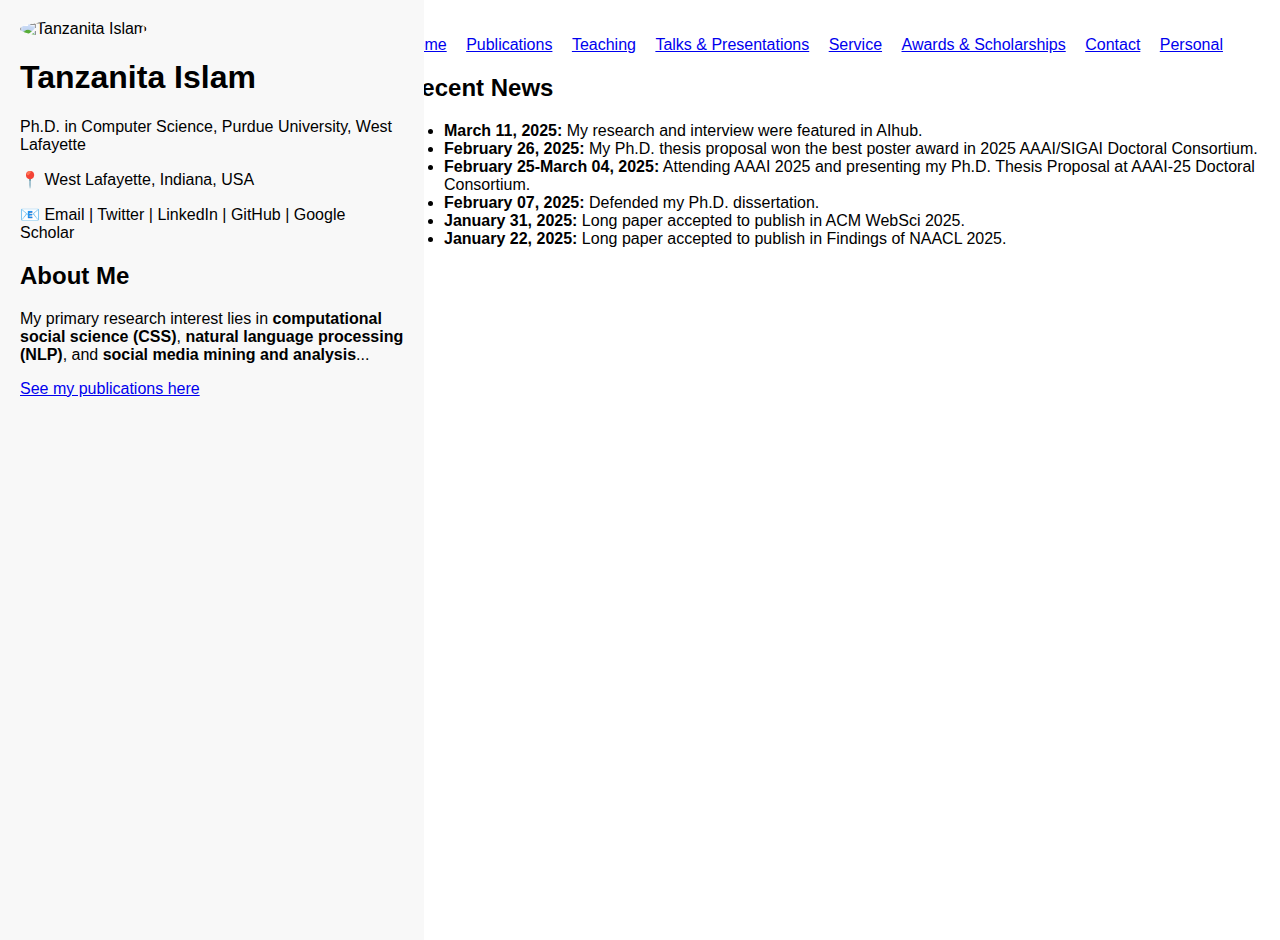
==== commit df3f37cc: "Update Home.html" ====
--- a/Home.html
+++ b/Home.html
@@ -5,24 +5,45 @@
     <meta name="viewport" content="width=device-width, initial-scale=1.0">
     <title>Home - Tanzanita Islam</title>
     <link rel="stylesheet" href="styles.css">
+    <style>
+        body {
+            display: flex;
+            font-family: Arial, sans-serif;
+            margin: 0;
+            height: 100vh;
+            overflow: hidden;
+        }
+        .sidebar {
+            width: 30%;
+            position: fixed;
+            height: 100vh;
+            background-color: #f8f8f8;
+            padding: 20px;
+            overflow: hidden;
+        }
+        .content-container {
+            margin-left: 30%;
+            width: 70%;
+            height: 100vh;
+            overflow-y: auto;
+            padding: 20px;
+        }
+        nav ul {
+            list-style: none;
+            padding: 0;
+        }
+        nav ul li {
+            display: inline;
+            margin-right: 15px;
+        }
+        .profile img {
+            width: 100px;
+            border-radius: 50%;
+        }
+    </style>
 </head>
 <body>
-    <header>
-        <nav>
-            <ul>
-                <li><a href="#">Home</a></li>
-                <li><a href="#">Publications</a></li>
-                <li><a href="#">Teaching</a></li>
-                <li><a href="#">Talks & Presentations</a></li>
-                <li><a href="#">Service</a></li>
-                <li><a href="#">Awards & Scholarships</a></li>
-                <li><a href="#">Contact</a></li>
-                <li><a href="#">Personal</a></li>
-            </ul>
-        </nav>
-    </header>
-    
-    <main>
+    <div class="sidebar">
         <section class="profile">
             <img src="profile.jpg" alt="Tanzanita Islam">
             <h1>Tanzanita Islam</h1>
@@ -36,6 +57,23 @@
             <p>My primary research interest lies in <strong>computational social science (CSS)</strong>, <strong>natural language processing (NLP)</strong>, and <strong>social media mining and analysis</strong>...</p>
             <a href="#">See my publications here</a>
         </section>
+    </div>
+    
+    <div class="content-container">
+        <header>
+            <nav>
+                <ul>
+                    <li><a href="#">Home</a></li>
+                    <li><a href="#">Publications</a></li>
+                    <li><a href="#">Teaching</a></li>
+                    <li><a href="#">Talks & Presentations</a></li>
+                    <li><a href="#">Service</a></li>
+                    <li><a href="#">Awards & Scholarships</a></li>
+                    <li><a href="#">Contact</a></li>
+                    <li><a href="#">Personal</a></li>
+                </ul>
+            </nav>
+        </header>
         
         <section class="recent-news">
             <h2>Recent News</h2>
@@ -48,6 +86,6 @@
                 <li><strong>January 22, 2025:</strong> Long paper accepted to publish in Findings of NAACL 2025.</li>
             </ul>
         </section>
-    </main>
+    </div>
 </body>
 </html>
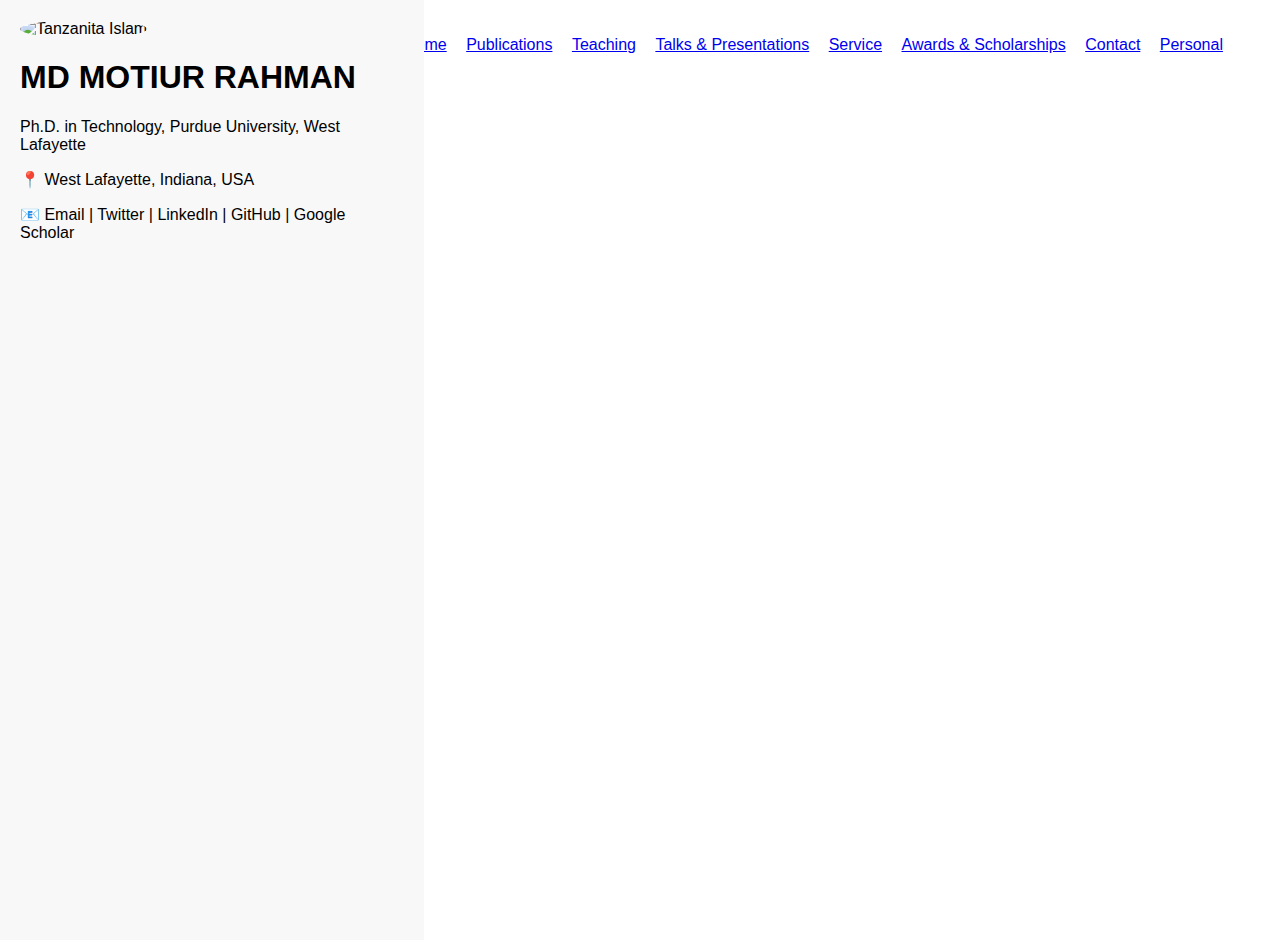
==== commit 3ca7a98c: "Update Home.html" ====
--- a/Home.html
+++ b/Home.html
@@ -3,7 +3,7 @@
 <head>
     <meta charset="UTF-8">
     <meta name="viewport" content="width=device-width, initial-scale=1.0">
-    <title>Home - Tanzanita Islam</title>
+    <title>Home - MD MOTIUR RAHMAN</title>
     <link rel="stylesheet" href="styles.css">
     <style>
         body {
@@ -46,17 +46,13 @@
     <div class="sidebar">
         <section class="profile">
             <img src="profile.jpg" alt="Tanzanita Islam">
-            <h1>Tanzanita Islam</h1>
-            <p>Ph.D. in Computer Science, Purdue University, West Lafayette</p>
+            <h1>MD MOTIUR RAHMAN</h1>
+            <p>Ph.D. in Technology, Purdue University, West Lafayette</p>
             <p>📍 West Lafayette, Indiana, USA</p>
             <p>📧 Email | Twitter | LinkedIn | GitHub | Google Scholar</p>
         </section>
         
-        <section class="about">
-            <h2>About Me</h2>
-            <p>My primary research interest lies in <strong>computational social science (CSS)</strong>, <strong>natural language processing (NLP)</strong>, and <strong>social media mining and analysis</strong>...</p>
-            <a href="#">See my publications here</a>
-        </section>
+        
     </div>
     
     <div class="content-container">
@@ -76,15 +72,7 @@
         </header>
         
         <section class="recent-news">
-            <h2>Recent News</h2>
-            <ul>
-                <li><strong>March 11, 2025:</strong> My research and interview were featured in AIhub.</li>
-                <li><strong>February 26, 2025:</strong> My Ph.D. thesis proposal won the best poster award in 2025 AAAI/SIGAI Doctoral Consortium.</li>
-                <li><strong>February 25-March 04, 2025:</strong> Attending AAAI 2025 and presenting my Ph.D. Thesis Proposal at AAAI-25 Doctoral Consortium.</li>
-                <li><strong>February 07, 2025:</strong> Defended my Ph.D. dissertation.</li>
-                <li><strong>January 31, 2025:</strong> Long paper accepted to publish in ACM WebSci 2025.</li>
-                <li><strong>January 22, 2025:</strong> Long paper accepted to publish in Findings of NAACL 2025.</li>
-            </ul>
+            
         </section>
     </div>
 </body>
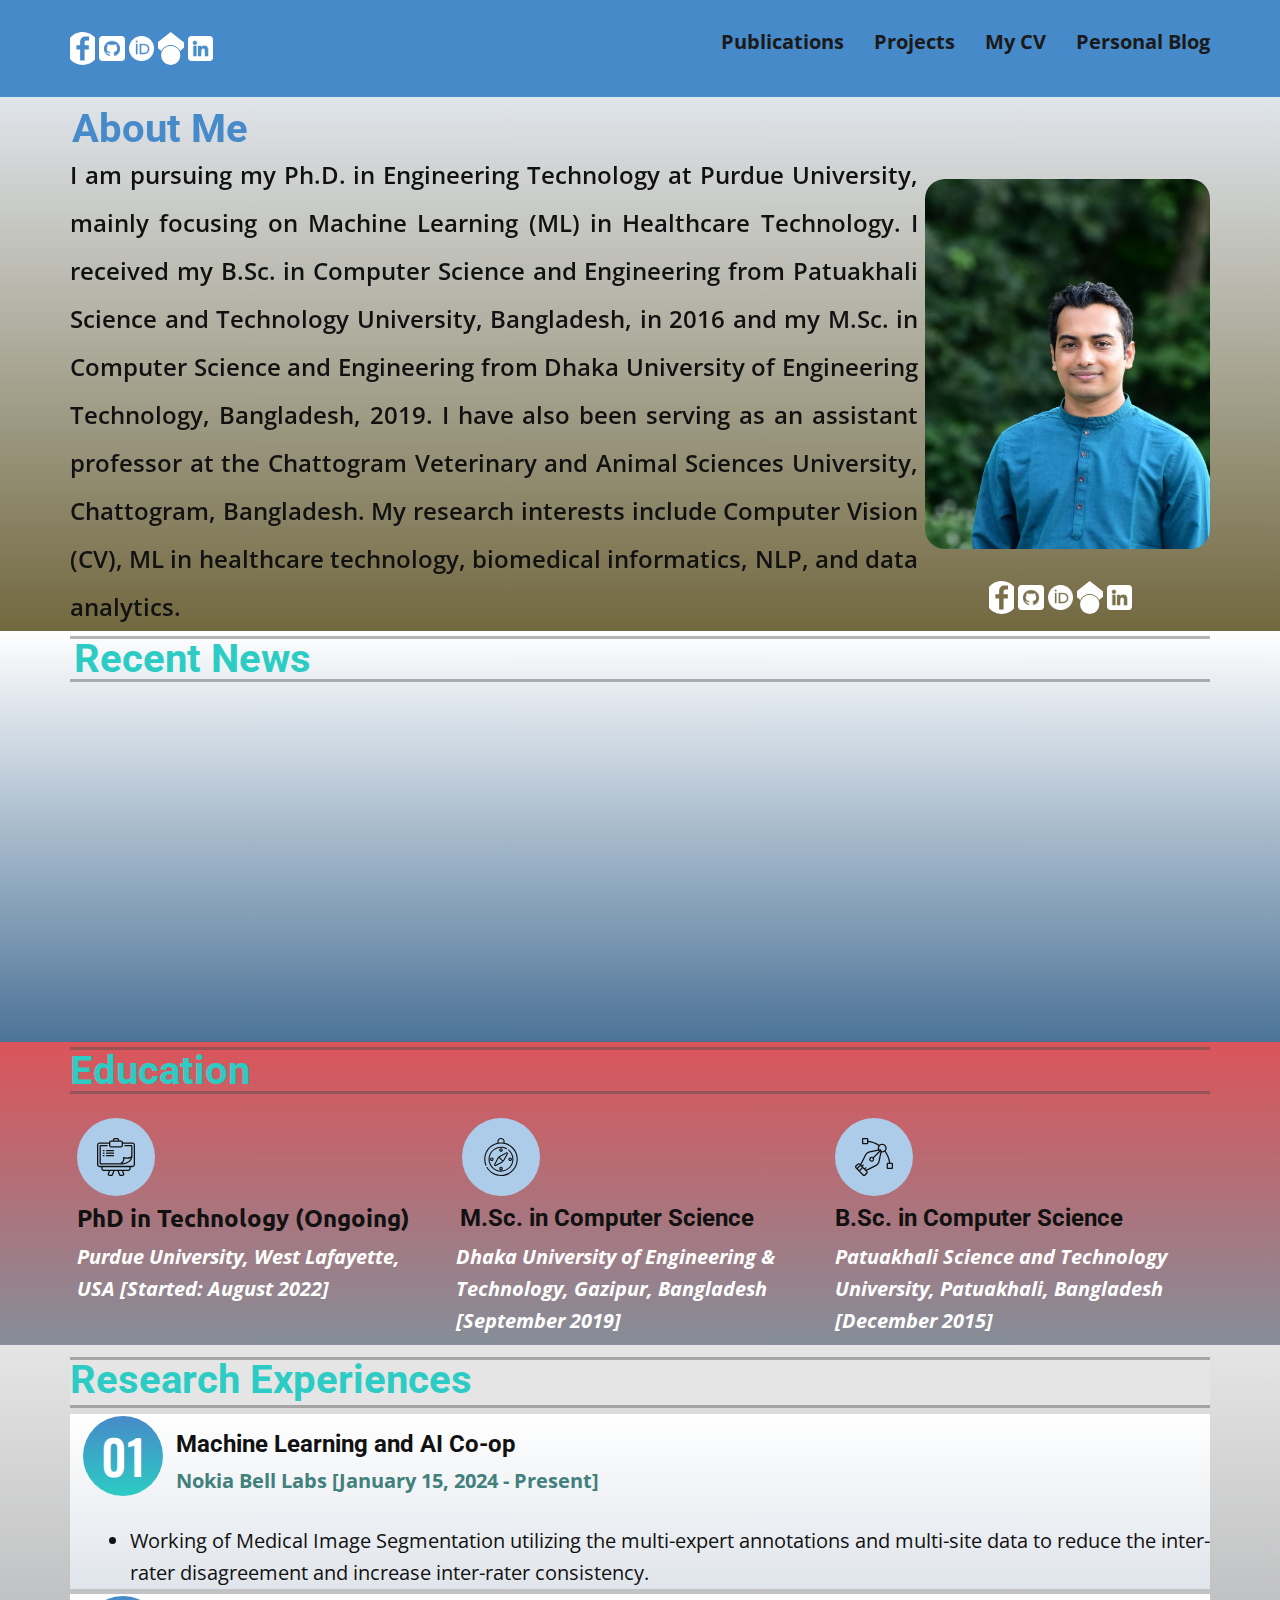
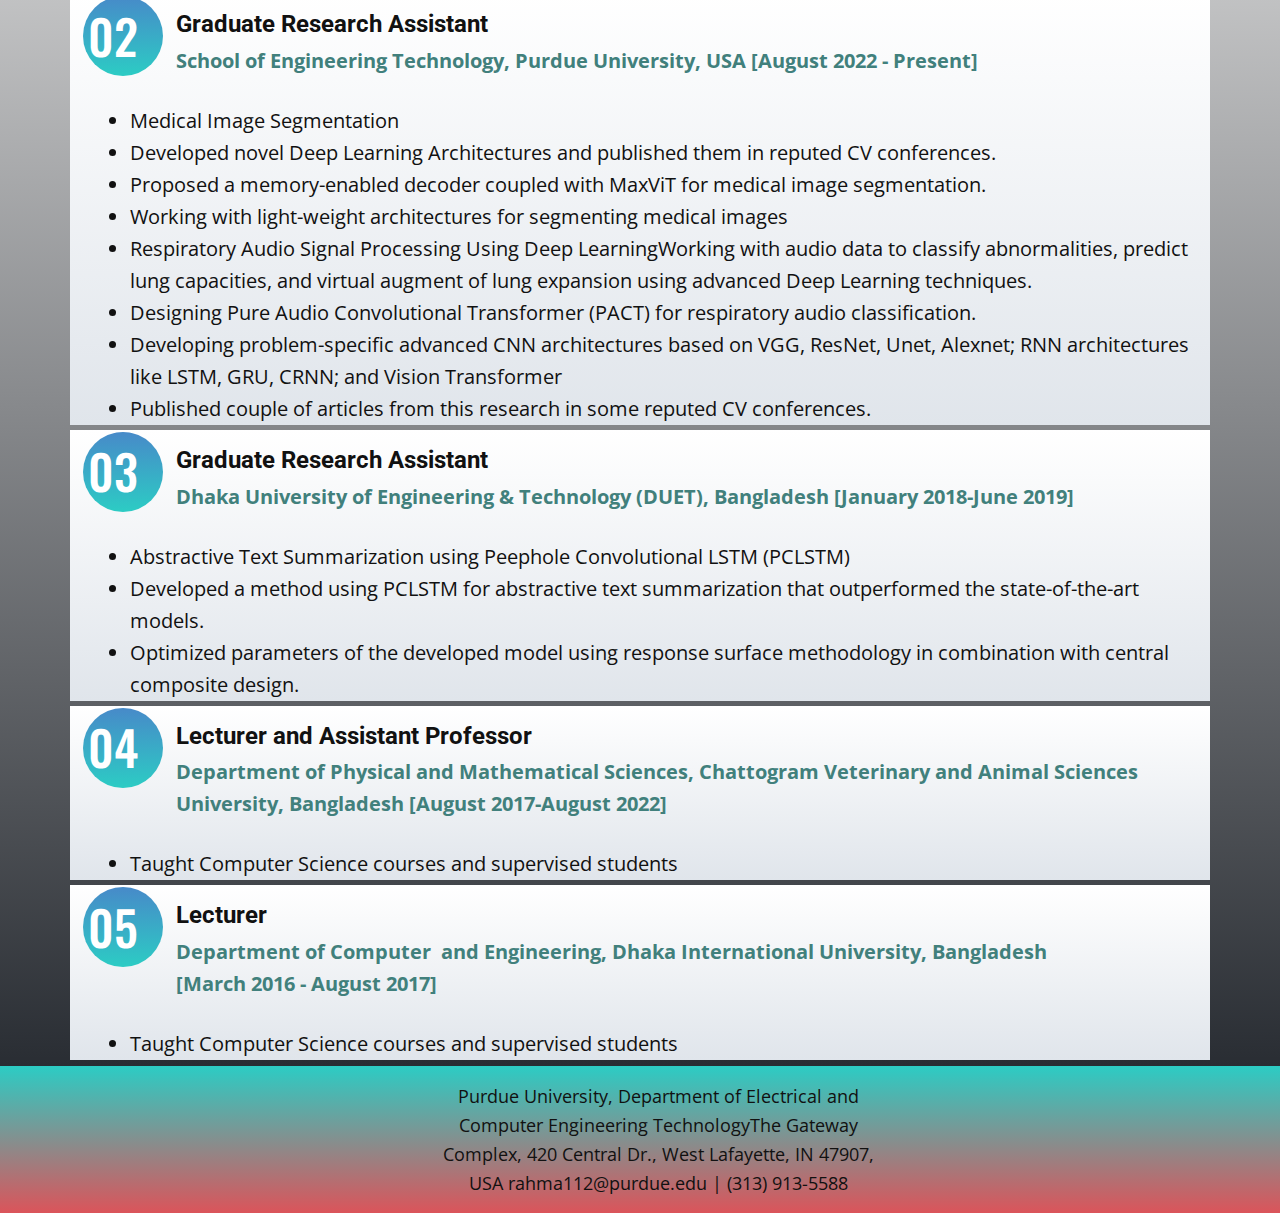
==== commit 2106b513: "Update Home.html" ====
--- a/Home.html
+++ b/Home.html
@@ -1,79 +1,336 @@
 <!DOCTYPE html>
-<html lang="en">
-<head>
-    <meta charset="UTF-8">
+<html style="font-size: 16px;" lang="en"><head>
     <meta name="viewport" content="width=device-width, initial-scale=1.0">
-    <title>Home - MD MOTIUR RAHMAN</title>
-    <link rel="stylesheet" href="styles.css">
-    <style>
-        body {
-            display: flex;
-            font-family: Arial, sans-serif;
-            margin: 0;
-            height: 100vh;
-            overflow: hidden;
-        }
-        .sidebar {
-            width: 30%;
-            position: fixed;
-            height: 100vh;
-            background-color: #f8f8f8;
-            padding: 20px;
-            overflow: hidden;
-        }
-        .content-container {
-            margin-left: 30%;
-            width: 70%;
-            height: 100vh;
-            overflow-y: auto;
-            padding: 20px;
-        }
-        nav ul {
-            list-style: none;
-            padding: 0;
-        }
-        nav ul li {
-            display: inline;
-            margin-right: 15px;
-        }
-        .profile img {
-            width: 100px;
-            border-radius: 50%;
-        }
-    </style>
-</head>
-<body>
-    <div class="sidebar">
-        <section class="profile">
-            <img src="profile.jpg" alt="Tanzanita Islam">
-            <h1>MD MOTIUR RAHMAN</h1>
-            <p>Ph.D. in Technology, Purdue University, West Lafayette</p>
-            <p>📍 West Lafayette, Indiana, USA</p>
-            <p>📧 Email | Twitter | LinkedIn | GitHub | Google Scholar</p>
-        </section>
-        
-        
-    </div>
+    <meta charset="utf-8">
+    <meta name="keywords" content="About Me, Recent News, Education, Publication, CV, Personalized AI, Generative AI, Computer Vision">
+    <meta name="description" content="">
+    <title>Home</title>
+    <link rel="stylesheet" href="nicepage.css" media="screen">
+<link rel="stylesheet" href="Home.css" media="screen">
+    <script class="u-script" type="text/javascript" src="jquery.js" defer=""></script>
+    <script class="u-script" type="text/javascript" src="nicepage.js" defer=""></script>
+    <meta name="generator" content="Nicepage 6.3.1, nicepage.com">
+    <link id="u-theme-google-font" rel="stylesheet" href="https://fonts.googleapis.com/css?family=Roboto:100,100i,300,300i,400,400i,500,500i,700,700i,900,900i|Open+Sans:300,300i,400,400i,500,500i,600,600i,700,700i,800,800i">
+    <link id="u-page-google-font" rel="stylesheet" href="https://fonts.googleapis.com/css?family=Ubuntu:300,300i,400,400i,500,500i,700,700i|Oswald:200,300,400,500,600,700">
     
-    <div class="content-container">
-        <header>
-            <nav>
-                <ul>
-                    <li><a href="#">Home</a></li>
-                    <li><a href="#">Publications</a></li>
-                    <li><a href="#">Teaching</a></li>
-                    <li><a href="#">Talks & Presentations</a></li>
-                    <li><a href="#">Service</a></li>
-                    <li><a href="#">Awards & Scholarships</a></li>
-                    <li><a href="#">Contact</a></li>
-                    <li><a href="#">Personal</a></li>
-                </ul>
-            </nav>
-        </header>
-        
-        <section class="recent-news">
-            
-        </section>
-    </div>
-</body>
-</html>
+    <script type="application/ld+json">{
+		"@context": "#",
+		"@type": "Organization",
+		"name": "",
+		"sameAs": [
+				"https://facebook.com/khan.motiur.rahman.ujjal",
+				"https://github.com/Rahman-Motiur",
+				"https://orcid.org/0000-0001-7472-4085",
+				"https://scholar.google.ca/citations?user=L-yxjAkAAAAJ&hl=en&oi=ao"
+		]
+}</script>
+    <meta name="theme-color" content="#478ac9">
+    <meta property="og:title" content="Home">
+    <meta property="og:type" content="website">
+  <meta data-intl-tel-input-cdn-path="intlTelInput/"></head>
+  <body data-home-page="Home.html" data-home-page-title="Home" data-path-to-root="./" data-include-products="false" class="u-body u-xl-mode" data-lang="en"><header class="u-clearfix u-header u-palette-1-base u-header" id="sec-9bfc"><div class="u-clearfix u-sheet u-sheet-1">
+        <nav class="u-menu u-menu-one-level u-offcanvas u-menu-1" data-responsive-from="MD">
+          <div class="menu-collapse" style="font-size: 1.25rem; letter-spacing: 0px; font-weight: 700;">
+            <a class="u-button-style u-custom-active-border-color u-custom-border u-custom-border-color u-custom-borders u-custom-hover-border-color u-custom-left-right-menu-spacing u-custom-padding-bottom u-custom-text-color u-custom-text-hover-color u-custom-top-bottom-menu-spacing u-nav-link u-text-active-palette-1-base u-text-hover-palette-2-base" href="#">
+              <svg class="u-svg-link" viewBox="0 0 24 24"><use xmlns:xlink="http://www.w3.org/1999/xlink" xlink:href="#menu-hamburger"></use></svg>
+              <svg class="u-svg-content" version="1.1" id="menu-hamburger" viewBox="0 0 16 16" x="0px" y="0px" xmlns:xlink="http://www.w3.org/1999/xlink" xmlns="http://www.w3.org/2000/svg"><g><rect y="1" width="16" height="2"></rect><rect y="7" width="16" height="2"></rect><rect y="13" width="16" height="2"></rect>
+</g></svg>
+            </a>
+          </div>
+          <div class="u-custom-menu u-nav-container">
+            <ul class="u-nav u-spacing-30 u-unstyled u-nav-1"><li class="u-nav-item"><a class="u-border-2 u-border-active-palette-1-base u-border-hover-palette-1-base u-border-no-left u-border-no-right u-border-no-top u-button-style u-nav-link u-text-active-palette-1-base u-text-grey-90 u-text-hover-grey-90" href="Home.html" style="padding: 10px 0px;">Home</a>
+</li><li class="u-nav-item"><a class="u-border-2 u-border-active-palette-1-base u-border-hover-palette-1-base u-border-no-left u-border-no-right u-border-no-top u-button-style u-nav-link u-text-active-palette-1-base u-text-grey-90 u-text-hover-grey-90" href="Publications.html" style="padding: 10px 0px;">Publications</a>
+</li><li class="u-nav-item"><a class="u-border-2 u-border-active-palette-1-base u-border-hover-palette-1-base u-border-no-left u-border-no-right u-border-no-top u-button-style u-nav-link u-text-active-palette-1-base u-text-grey-90 u-text-hover-grey-90" href="Projects.html" style="padding: 10px 0px;">Projects</a>
+</li><li class="u-nav-item"><a class="u-border-2 u-border-active-palette-1-base u-border-hover-palette-1-base u-border-no-left u-border-no-right u-border-no-top u-button-style u-nav-link u-text-active-palette-1-base u-text-grey-90 u-text-hover-grey-90" href="CV.html" style="padding: 10px 0px;">My CV</a>
+</li></li><li class="u-nav-item"><a class="u-border-2 u-border-active-palette-1-base u-border-hover-palette-1-base u-border-no-left u-border-no-right u-border-no-top u-button-style u-nav-link u-text-active-palette-1-base u-text-grey-90 u-text-hover-grey-90" href="#" style="padding: 10px 0px;">Personal Blog</a>
+</li></ul>
+          </div>
+          <div class="u-custom-menu u-nav-container-collapse">
+            <div class="u-black u-container-style u-inner-container-layout u-opacity u-opacity-95 u-sidenav">
+              <div class="u-inner-container-layout u-sidenav-overflow">
+                <div class="u-menu-close"></div>
+                <ul class="u-align-center u-nav u-popupmenu-items u-unstyled u-nav-2"><li class="u-nav-item"><a class="u-button-style u-nav-link" href="Home.html">Home</a>
+</li><li class="u-nav-item"><a class="u-button-style u-nav-link" href="Publications.html">Publications</a>
+</li><li class="u-nav-item"><a class="u-button-style u-nav-link" href="Projects.html">Projects</a>
+</li><li class="u-nav-item"><a class="u-button-style u-nav-link" href="CV.html">My CV</a>
+</li></ul>
+              </div>
+            </div>
+            <div class="u-black u-menu-overlay u-opacity u-opacity-70"></div>
+          </div>
+        </nav>
+        <div class="u-social-icons u-spacing-4 u-social-icons-1">
+          <a class="u-social-url" title="facebook" target="_blank" href="https://facebook.com/khan.motiur.rahman.ujjal"><span class="u-icon u-social-facebook u-social-icon u-text-white"><svg class="u-svg-link" preserveAspectRatio="xMidYMin slice" viewBox="0 0 97.75 97.75" style=""><use xmlns:xlink="http://www.w3.org/1999/xlink" xlink:href="#svg-b2f7"></use></svg><svg class="u-svg-content" viewBox="0 0 97.75 97.75" x="0px" y="0px" id="svg-b2f7" style="enable-background:new 0 0 97.75 97.75;"><g><path d="M48.875,0C21.882,0,0,21.882,0,48.875S21.882,97.75,48.875,97.75S97.75,75.868,97.75,48.875S75.868,0,48.875,0z    M67.521,24.89l-6.76,0.003c-5.301,0-6.326,2.519-6.326,6.215v8.15h12.641L67.07,52.023H54.436v32.758H41.251V52.023H30.229V39.258   h11.022v-9.414c0-10.925,6.675-16.875,16.42-16.875l9.851,0.015V24.89L67.521,24.89z"></path>
+</g></svg></span>
+          </a>
+          <a class="u-social-url" target="_blank" data-type="Custom" title="Github" href="https://github.com/Rahman-Motiur"><span class="u-file-icon u-icon u-social-custom u-social-icon u-text-white u-icon-2"><img src="images/3291695-86e084f0.png" alt=""></span>
+          </a>
+          <a class="u-social-url" target="_blank" data-type="Custom" title="Orcid" href="https://orcid.org/0000-0001-7472-4085"><span class="u-file-icon u-icon u-social-custom u-social-icon u-text-white u-icon-3"><img src="images/orcid-icon-256x256-89d40xjk-1547dc27.png" alt=""></span>
+          </a>
+          <a class="u-social-url" target="_blank" data-type="Custom" title="Google Scholar" href="https://scholar.google.ca/citations?user=L-yxjAkAAAAJ&hl=en&oi=ao"><span class="u-icon u-social-custom u-social-icon u-text-white u-icon-4"><svg class="u-svg-link" preserveAspectRatio="xMidYMin slice" viewBox="0 0 24 24" style=""><use xmlns:xlink="http://www.w3.org/1999/xlink" xlink:href="#svg-d72a"></use></svg><svg class="u-svg-content" viewBox="0 0 24 24" id="svg-d72a"><path d="M5.242 13.769 0 9.5 12 0l12 9.5-5.242 4.269C17.548 11.249 14.978 9.5 12 9.5c-2.977 0-5.548 1.748-6.758 4.269zM12 10a7 7 0 1 0 0 14 7 7 0 0 0 0-14z"></path></svg></span>
+          </a>
+		  <a class="u-social-url" target="_blank" data-type="Custom" title="LinkedIn" href="https://www.linkedin.com/in/md-motiur-rahman-455778121/"><span class="u-file-icon u-icon u-social-custom u-social-icon u-text-white u-icon-4"><img src="images/3536569-288af1f9.png" alt=""></span>
+          </a>
+        </div>
+      </div></header>
+    <section class="u-clearfix u-gradient u-section-1" id="carousel_93fe">
+      <div class="u-clearfix u-sheet u-valign-bottom u-sheet-1">
+        <div class="data-layout-selected u-clearfix u-expanded-width u-layout-wrap u-layout-wrap-1">
+          <div class="u-layout">
+            <div class="u-layout-row">
+              <div class="u-container-style u-layout-cell u-right-cell u-size-45 u-layout-cell-1" data-animation-name="customAnimationIn" data-animation-duration="1500" data-animation-delay="500">
+                <div class="u-container-layout u-valign-top u-container-layout-1">
+                  <h1 class="u-align-left u-text u-text-palette-1-base u-text-1">About Me</h1>
+                  <p class="u-align-justify u-text u-text-2"> I
+ am pursuing my Ph.D. in Engineering Technology at Purdue University, 
+mainly focusing on Machine Learning (ML) in Healthcare Technology. I 
+received my B.Sc. in Computer Science and Engineering from Patuakhali 
+Science and Technology University, Bangladesh, in 2016 and my M.Sc. in 
+Computer Science and Engineering from Dhaka University of Engineering 
+Technology, Bangladesh, 2019. I have also been serving as an assistant 
+professor at the Chattogram Veterinary and Animal Sciences University, 
+Chattogram, Bangladesh. My research interests include Computer Vision (CV), ML in healthcare technology, biomedical informatics, NLP, and data analytics.&nbsp;</p>
+                </div>
+              </div>
+              <div class="u-container-style u-layout-cell u-left-cell u-size-15 u-layout-cell-2" data-animation-name="customAnimationIn" data-animation-duration="1500" data-animation-delay="500">
+                <div class="u-container-layout u-container-layout-2">
+                  <img class="u-expanded-width u-image u-image-round u-radius-20 u-image-1" src="images/motiur1.jpg" alt="" data-image-width="1600" data-image-height="1199" data-animation-name="customAnimationIn" data-animation-duration="1500" data-animation-delay="250">
+                  <div class="u-social-icons u-spacing-4 u-social-icons-1">
+                    <a class="u-social-url" title="facebook" target="_blank" href="https://facebook.com/khan.motiur.rahman.ujjal"><span class="u-icon u-social-facebook u-social-icon u-text-white"><svg class="u-svg-link" preserveAspectRatio="xMidYMin slice" viewBox="0 0 97.75 97.75" style=""><use xmlns:xlink="http://www.w3.org/1999/xlink" xlink:href="#svg-b2f7"></use></svg><svg class="u-svg-content" viewBox="0 0 97.75 97.75" x="0px" y="0px" id="svg-b2f7" style="enable-background:new 0 0 97.75 97.75;"><g><path d="M48.875,0C21.882,0,0,21.882,0,48.875S21.882,97.75,48.875,97.75S97.75,75.868,97.75,48.875S75.868,0,48.875,0z    M67.521,24.89l-6.76,0.003c-5.301,0-6.326,2.519-6.326,6.215v8.15h12.641L67.07,52.023H54.436v32.758H41.251V52.023H30.229V39.258   h11.022v-9.414c0-10.925,6.675-16.875,16.42-16.875l9.851,0.015V24.89L67.521,24.89z"></path>
+</g></svg></span>
+          </a>
+                    <a class="u-social-url" target="_blank" data-type="Custom" title="Github" href="https://github.com/Rahman-Motiur"><span class="u-file-icon u-icon u-social-custom u-social-icon u-text-white u-icon-2"><img src="images/3291695-86e084f0.png" alt=""></span>
+          </a>
+          <a class="u-social-url" target="_blank" data-type="Custom" title="Orcid" href="https://orcid.org/0000-0001-7472-4085"><span class="u-file-icon u-icon u-social-custom u-social-icon u-text-white u-icon-3"><img src="images/orcid-icon-256x256-89d40xjk-1547dc27.png" alt=""></span>
+          </a>
+          <a class="u-social-url" target="_blank" data-type="Custom" title="Google Scholar" href="https://scholar.google.ca/citations?user=L-yxjAkAAAAJ&hl=en&oi=ao"><span class="u-icon u-social-custom u-social-icon u-text-white u-icon-4"><svg class="u-svg-link" preserveAspectRatio="xMidYMin slice" viewBox="0 0 24 24" style=""><use xmlns:xlink="http://www.w3.org/1999/xlink" xlink:href="#svg-d72a"></use></svg><svg class="u-svg-content" viewBox="0 0 24 24" id="svg-d72a"><path d="M5.242 13.769 0 9.5 12 0l12 9.5-5.242 4.269C17.548 11.249 14.978 9.5 12 9.5c-2.977 0-5.548 1.748-6.758 4.269zM12 10a7 7 0 1 0 0 14 7 7 0 0 0 0-14z"></path></svg></span>
+          </a>
+		  <a class="u-social-url" target="_blank" data-type="Custom" title="LinkedIn" href="https://www.linkedin.com/in/md-motiur-rahman-455778121/"><span class="u-file-icon u-icon u-social-custom u-social-icon u-text-white u-icon-4"><img src="images/3536569-288af1f9.png" alt=""></span>
+                    </a>
+                  </div>
+                </div>
+              </div>
+            </div>
+          </div>
+        </div>
+      </div>
+    </section>
+    <section class="u-align-center-lg u-align-center-md u-align-center-xl u-align-left-sm u-align-left-xs u-clearfix u-gradient u-section-2" id="carousel_28d0" data-animation-name="" data-animation-duration="0" data-animation-delay="0" data-animation-direction="">
+      <div class="u-clearfix u-sheet u-valign-bottom u-sheet-1">
+        <div class="u-border-3 u-border-grey-dark-1 u-expanded-width u-line u-line-horizontal u-opacity u-opacity-40 u-line-1"></div>
+        <div class="u-border-3 u-border-grey-dark-1 u-expanded-width u-line u-line-horizontal u-opacity u-opacity-40 u-line-2"></div>
+        <div class="data-layout-selected u-clearfix u-expanded-width u-layout-wrap u-layout-wrap-1">
+          <div class="u-gutter-0 u-layout">
+            <div class="u-layout-row">
+              <div class="u-container-style u-layout-cell u-size-60 u-layout-cell-1">
+                <div class="u-container-layout u-container-layout-1">
+                  <h1 class="u-text u-text-default u-text-palette-4-dark-1 u-text-1">Recent News</h1>
+                  <div class="custom-expanded u-list u-list-1">
+                    <div class="u-repeater u-repeater-1">
+                      <div class="u-container-style u-list-item u-radius-15 u-repeater-item u-shape-round u-white u-list-item-1" data-href="https://nicepage.com" data-animation-name="customAnimationIn" data-animation-duration="1500">
+                        <div class="u-container-layout u-similar-container u-container-layout-2">
+                          <h6 class="u-align-left u-dnd-started u-res-move-started u-text u-text-2"><span class="u-file-icon u-icon u-icon-1"><img src="images/2644746.png" alt=""></span>&nbsp;​[Jan 15, 2024] Started Co-op at Nokia <br>Bell Labs.
+                          </h6>
+                        </div>
+                      </div>
+                      <div class="u-container-style u-list-item u-radius-15 u-repeater-item u-shape-round u-white u-list-item-2" data-href="https://nicepage.com" data-animation-direction="Up" data-animation-name="customAnimationIn" data-animation-duration="1500" data-animation-delay="250">
+                        <div class="u-container-layout u-similar-container u-container-layout-3">
+                          <h6 class="u-align-left u-dnd-started u-res-move-started u-text u-text-3"><span class="u-file-icon u-icon u-icon-2"><img src="images/2644746.png" alt=""></span>&nbsp;​ [Oct 23] Awarded PGSC Travel Grants.
+                          </h6>
+                        </div>
+                      </div>
+                      <div class="u-container-style u-list-item u-radius-15 u-repeater-item u-shape-round u-white u-list-item-3" data-href="https://nicepage.com" data-animation-direction="Up" data-animation-name="customAnimationIn" data-animation-duration="1500" data-animation-delay="500">
+                        <div class="u-container-layout u-similar-container u-container-layout-4">
+                          <h6 class="u-align-left u-dnd-started u-res-move-started u-text u-text-4"><span class="u-file-icon u-icon u-icon-3"><img src="images/2644746.png" alt=""></span>&nbsp;​ [Sept 2023] Awarded Dean's Travel <br>Awards.
+                          </h6>
+                        </div>
+                      </div>
+                      <div class="u-container-style u-list-item u-radius-15 u-repeater-item u-shape-round u-white u-list-item-4" data-href="https://nicepage.com" data-animation-direction="Up" data-animation-name="customAnimationIn" data-animation-duration="1500" data-animation-delay="750">
+                        <div class="u-container-layout u-similar-container u-container-layout-5">
+                          <h6 class="u-align-left u-dnd-started u-res-move-started u-text u-text-5"><span class="u-file-icon u-icon u-icon-4"><img src="images/2644746.png" alt=""></span>&nbsp;[Aug 2023] Paper got accepted at WACV <br>2024.
+                          </h6>
+                        </div>
+                      </div>
+                      <div class="u-container-style u-list-item u-radius-15 u-repeater-item u-shape-round u-white u-list-item-5" data-href="https://nicepage.com" data-animation-direction="Up" data-animation-name="customAnimationIn" data-animation-duration="1500" data-animation-delay="1000">
+                        <div class="u-container-layout u-similar-container u-container-layout-6">
+                          <h6 class="u-align-left u-dnd-started u-res-move-started u-text u-text-6"><span class="u-file-icon u-icon u-icon-5"><img src="images/2644746.png" alt=""></span>&nbsp; [Mar 2023] Paper got accepted at<br> ICHI 2023.
+                          </h6>
+                        </div>
+                      </div>
+                      <div class="u-container-style u-list-item u-radius-15 u-repeater-item u-shape-round u-white u-list-item-6" data-href="https://nicepage.com" data-animation-direction="Up" data-animation-name="customAnimationIn" data-animation-duration="1500" data-animation-delay="1250">
+                        <div class="u-container-layout u-similar-container u-container-layout-7">
+                          <h6 class="u-align-left u-dnd-started u-res-move-started u-text u-text-7"><span class="u-file-icon u-icon u-icon-6"><img src="images/2644746.png" alt=""></span>&nbsp;​[Feb 2023] Paper got accepted at CSCI <br>2022.
+                          </h6>
+                        </div>
+                      </div>
+                      <div class="u-container-style u-list-item u-radius-15 u-repeater-item u-shape-round u-white u-list-item-7" data-href="https://nicepage.com" data-animation-direction="Up" data-animation-name="customAnimationIn" data-animation-duration="1500" data-animation-delay="1500">
+                        <div class="u-container-layout u-similar-container u-container-layout-8">
+                          <h6 class="u-align-left u-dnd-started u-res-move-started u-text u-text-8"><span class="u-file-icon u-icon u-icon-7"><img src="images/2644746.png" alt=""></span>&nbsp;[Aug 2022] Awarded RIA Fellowship <br>from Purdue
+                          </h6>
+                        </div>
+                      </div>
+                      <div class="u-container-style u-list-item u-radius-15 u-repeater-item u-shape-round u-white u-list-item-8" data-href="https://nicepage.com" data-animation-direction="Up" data-animation-name="customAnimationIn" data-animation-duration="1500" data-animation-delay="1500">
+                        <div class="u-container-layout u-similar-container u-container-layout-9">
+                          <h6 class="u-align-left u-dnd-started u-res-move-started u-text u-text-9"><span class="u-file-icon u-icon u-icon-8"><img src="images/2644746.png" alt=""></span>&nbsp;​[Aug 2022] Started PhD at Purdue <br>University.
+                          </h6>
+                        </div>
+                      </div>
+                    </div>
+                  </div>
+                </div>
+              </div>
+            </div>
+          </div>
+        </div>
+      </div>
+    </section>
+    <section class="u-align-center u-clearfix u-gradient u-section-3" id="carousel_1707">
+      <div class="u-clearfix u-sheet u-sheet-1">
+        <div class="u-border-3 u-border-grey-dark-1 u-expanded-width u-line u-line-horizontal u-opacity u-opacity-40 u-line-1"></div>
+        <div class="u-border-3 u-border-grey-dark-1 u-expanded-width u-line u-line-horizontal u-opacity u-opacity-40 u-line-2"></div>
+        <h3 class="u-text u-text-default u-text-palette-4-base u-text-1">Education</h3>
+        <div class="data-layout-selected u-clearfix u-expanded-width u-gutter-0 u-layout-wrap u-layout-wrap-1">
+          <div class="u-gutter-0 u-layout" style="">
+            <div class="u-layout-row" style="">
+              <div class="u-align-left u-container-style u-layout-cell u-size-20 u-layout-cell-1">
+                <div class="u-container-layout u-container-layout-1"><span class="u-icon u-icon-circle u-palette-1-light-2 u-icon-1"><svg class="u-svg-link" preserveAspectRatio="xMidYMin slice" viewBox="0 0 60 60" style=""><use xmlns:xlink="http://www.w3.org/1999/xlink" xlink:href="#svg-d5e9"></use></svg><svg class="u-svg-content" viewBox="0 0 60 60" id="svg-d5e9"><g id="Page-1" fill="currentColor" fill-rule="evenodd"><g id="024---New-Artboard" fill="currentColor" fill-rule="nonzero"><path id="Shape" d="m56 7h-15c0-1.65685425-1.3431458-3-3-3h-3v-1c0-1.65685425-1.3431458-3-3-3h-4c-1.6568542 0-3 1.34314575-3 3v1h-3c-1.6568542 0-3 1.34314575-3 3h-15c-2.209139 0-4 1.790861-4 4v31c0 2.209139 1.790861 4 4 4h3v3c0 1.6568542 1.34314575 3 3 3h8.557l-1.48 3.947c-.34533.9212493-.2170037 1.953272.3434262 2.7618951s1.4817278 1.2910635 2.4655738 1.2911049h2.728c1.2493723-.0040703 2.3667083-.7785285 2.809-1.947l2.27-6.053h4.614l2.27 6.053c.4422917 1.1684715 1.5596277 1.9429297 2.809 1.947h2.728c.983846-.0000414 1.9051439-.4824818 2.4655738-1.2911049s.6887562-1.8406458.3434262-2.7618951l-1.48-3.947h8.557c1.6568542 0 3-1.3431458 3-3v-3h3c2.209139 0 4-1.790861 4-4v-31c0-2.209139-1.790861-4-4-4zm-29-4c0-.55228475.4477153-1 1-1h4c.5522847 0 1 .44771525 1 1v1h-6zm-6 4c0-.55228475.4477153-1 1-1h16c.5522847 0 1 .44771525 1 1v5c0 .5522847-.4477153 1-1 1h-16c-.5522847 0-1-.4477153-1-1zm2.551 50.351c-.1480656.3892889-.5205072.6472554-.937.649h-2.728c-.3278898-.0001231-.6348881-.1609815-.8216196-.4305052-.1867315-.2695238-.2294697-.6134669-.1143804-.9204948l1.743-4.649h4.864zm17.5-.7c.1143174.3069612.0710551.6504483-.1158082.9194757-.1868634.2690274-.4936347.4294841-.8211918.4295243h-2.728c-.4167554-.0001565-.7897189-.2587604-.936-.649l-2.007-5.351h4.864zm9.949-7.651c0 .5522847-.4477153 1-1 1h-40c-.55228475 0-1-.4477153-1-1v-3h42zm7-7c0 1.1045695-.8954305 2-2 2h-52c-1.1045695 0-2-.8954305-2-2v-31c0-1.1045695.8954305-2 2-2h15v3c0 1.6568542 1.3431458 3 3 3h16c1.6568542 0 3-1.3431458 3-3v-3h15c1.1045695 0 2 .8954305 2 2z"></path><path id="Shape" d="m54 11h-10c-.5522847 0-1 .4477153-1 1s.4477153 1 1 1h10v15.6c-3.622 4.042-11.6 1.475-11.685 1.447-.3592377-.119329-.7550617-.0255867-1.0226227.242186-.2675611.2677728-.3609904.6636708-.2413773 1.022814 1.558 4.674-3.249 8-4.333 8.684h-30.718v-26.996h10c.5522847 0 1-.4477153 1-1s-.4477153-1-1-1h-10c-1.1045695 0-2 .8954305-2 2v27c0 1.1045695.8954305 2 2 2h31c18.783 0 19-12.87 19-13v-16c0-1.1045695-.8954305-2-2-2zm-13.887 28.867c1.845-1.8 3.507-4.416 3.2-7.482 2.358.526 6.785 1.111 10.168-.808-1.028 2.949-4.115 7.461-13.368 8.29z"></path><path id="Shape" d="m11 19h-1c-.55228475 0-1 .4477153-1 1s.44771525 1 1 1h1c.5522847 0 1-.4477153 1-1s-.4477153-1-1-1z"></path><path id="Shape" d="m14 20c0 .5522847.4477153 1 1 1h11c.5522847 0 1-.4477153 1-1s-.4477153-1-1-1h-11c-.5522847 0-1 .4477153-1 1z"></path><path id="Shape" d="m11 23h-1c-.55228475 0-1 .4477153-1 1s.44771525 1 1 1h1c.5522847 0 1-.4477153 1-1s-.4477153-1-1-1z"></path><path id="Shape" d="m26 23h-11c-.5522847 0-1 .4477153-1 1s.4477153 1 1 1h11c.5522847 0 1-.4477153 1-1s-.4477153-1-1-1z"></path><path id="Shape" d="m11 27h-1c-.55228475 0-1 .4477153-1 1s.44771525 1 1 1h1c.5522847 0 1-.4477153 1-1s-.4477153-1-1-1z"></path><path id="Shape" d="m26 27h-11c-.5522847 0-1 .4477153-1 1s.4477153 1 1 1h11c.5522847 0 1-.4477153 1-1s-.4477153-1-1-1z"></path>
+</g>
+</g></svg></span>
+                  <h3 class="u-custom-font u-font-ubuntu u-text u-text-2">PhD in Technology (Ongoing)</h3>
+                  <p class="u-text u-text-body-alt-color u-text-3">Purdue University, West Lafayette, USA [Started: August 2022]
+                    </span>
+                  </p>
+                </div>
+              </div>
+              <div class="u-align-left u-container-style u-layout-cell u-size-20 u-layout-cell-2">
+                <div class="u-container-layout u-valign-bottom u-container-layout-2"><span class="u-icon u-icon-circle u-palette-1-light-2 u-icon-2"><svg class="u-svg-link" preserveAspectRatio="xMidYMin slice" viewBox="0 0 512 512" style=""><use xmlns:xlink="http://www.w3.org/1999/xlink" xlink:href="#svg-ac5f"></use></svg><svg class="u-svg-content" viewBox="0 0 512 512" x="0px" y="0px" id="svg-ac5f" style="enable-background:new 0 0 512 512;"><g><g><g><path d="M415.827,126.145c-31.237-31.237-70.01-52.189-112.216-61.192c1.525-4.841,2.328-9.907,2.328-15.013     C305.939,22.402,283.537,0,256,0s-49.939,22.402-49.939,49.939c0,5.105,0.803,10.172,2.328,15.013     c-42.206,9.003-80.979,29.955-112.216,61.192c-42.691,42.691-66.202,99.452-66.202,159.827c0,28.611,5.277,56.499,15.685,82.889     c1.52,3.852,5.878,5.744,9.729,4.225c3.854-1.52,5.745-5.875,4.226-9.729c-9.713-24.629-14.639-50.665-14.639-77.385     c0-116.362,94.667-211.029,211.029-211.029S467.03,169.609,467.03,285.971C467.029,402.333,372.362,497,256,497     c-37.255,0-73.87-9.837-105.888-28.447c-31.08-18.064-57.225-43.946-75.607-74.848c-2.118-3.559-6.719-4.732-10.28-2.61     c-3.56,2.117-4.729,6.72-2.611,10.28c19.685,33.088,47.681,60.802,80.961,80.147C176.878,501.461,216.101,512,256,512     c60.375,0,117.135-23.511,159.827-66.202c42.691-42.691,66.202-99.452,66.202-159.826     C482.029,225.597,458.518,168.836,415.827,126.145z M288.671,62.28c-10.728-1.544-21.638-2.338-32.671-2.338     s-21.943,0.794-32.671,2.338c-1.483-3.929-2.268-8.115-2.268-12.34C221.061,30.674,236.734,15,256,15     s34.939,15.674,34.939,34.939C290.939,54.165,290.154,58.351,288.671,62.28z"></path><path d="M302.901,301.372l45.235-84.248c3.616-6.735,2.414-14.893-2.992-20.298c-5.405-5.404-13.563-6.607-20.297-2.99     l-84.249,45.235c-13.408,7.198-24.3,18.091-31.5,31.499l-45.235,84.248c-3.616,6.735-2.414,14.893,2.992,20.298     c3.326,3.326,7.693,5.061,12.13,5.061c2.775,0,5.576-0.678,8.167-2.069l84.249-45.236     C284.809,325.673,295.701,314.78,302.901,301.372z M264.305,319.656l-84.249,45.236c-0.955,0.513-1.828,0.384-2.595-0.383     c-0.767-0.767-0.895-1.641-0.382-2.596l45.235-84.248c1.697-3.161,3.657-6.143,5.84-8.933l45.084,45.084     C270.448,316,267.466,317.959,264.305,319.656z M238.762,258.126c2.79-2.183,5.772-4.142,8.933-5.84l84.249-45.235     c0.382-0.205,0.751-0.308,1.106-0.308c0.531,0,1.029,0.23,1.489,0.69c0.767,0.767,0.895,1.64,0.382,2.595l-45.235,84.248     c-1.697,3.161-3.656,6.143-5.84,8.933L238.762,258.126z"></path><path d="M403.875,285.972c0-13.187-10.728-23.915-23.915-23.915s-23.915,10.729-23.915,23.915     c0,13.186,10.728,23.915,23.915,23.915S403.875,299.158,403.875,285.972z M371.045,285.972c0-4.916,3.999-8.915,8.915-8.915     s8.915,3.999,8.915,8.915c0,4.916-3.999,8.915-8.915,8.915S371.045,290.888,371.045,285.972z"></path><path d="M108.125,285.972c0,13.186,10.728,23.915,23.915,23.915c13.187,0,23.915-10.728,23.915-23.915     s-10.728-23.915-23.915-23.915C118.853,262.057,108.125,272.785,108.125,285.972z M140.955,285.972     c0,4.916-3.999,8.915-8.915,8.915c-4.916,0-8.915-3.999-8.915-8.915s3.999-8.915,8.915-8.915     C136.956,277.057,140.955,281.056,140.955,285.972z"></path><path d="M333.854,136.855c-23.846-12.475-50.768-19.068-77.854-19.068c-92.737,0-168.185,75.447-168.185,168.186     c0,92.737,75.447,168.185,168.185,168.185s168.185-75.447,168.185-168.185c0-49.702-21.817-96.595-59.856-128.655     c-3.168-2.671-7.899-2.268-10.568,0.901c-2.669,3.167-2.266,7.898,0.901,10.567c34.65,29.204,54.523,71.917,54.523,117.187     c0,84.466-68.718,153.185-153.185,153.185s-153.185-68.719-153.185-153.185c0-84.467,68.718-153.186,153.185-153.186     c24.675,0,49.192,6.003,70.901,17.359c3.67,1.921,8.202,0.501,10.122-3.169C338.943,143.307,337.524,138.774,333.854,136.855z"></path><path d="M279.915,162.011c0-13.186-10.728-23.915-23.915-23.915s-23.915,10.729-23.915,23.915     c0,13.187,10.728,23.915,23.915,23.915C269.187,185.926,279.915,175.197,279.915,162.011z M247.085,162.011     c0-4.916,3.999-8.915,8.915-8.915s8.915,3.999,8.915,8.915s-3.999,8.915-8.915,8.915S247.085,166.927,247.085,162.011z"></path><path d="M232.085,409.932c0,13.187,10.728,23.915,23.915,23.915s23.915-10.729,23.915-23.915     c0-13.187-10.728-23.915-23.915-23.915S232.085,396.745,232.085,409.932z M264.915,409.932c0,4.916-3.999,8.915-8.915,8.915     s-8.915-3.999-8.915-8.915s3.999-8.915,8.915-8.915S264.915,405.016,264.915,409.932z"></path>
+</g>
+</g>
+</g></svg></span>
+                  <h4 class="u-text u-text-4">M.Sc. in Computer Science</h4>
+                  <p class="u-text u-text-body-alt-color u-text-5">Dhaka University of Engineering &amp; Technology, Gazipur, Bangladesh<br>[September 2019]
+                  </p>
+                </div>
+              </div>
+              <div class="u-align-left u-container-style u-layout-cell u-size-20 u-layout-cell-3">
+                <div class="u-container-layout u-container-layout-3"><span class="u-icon u-icon-circle u-palette-1-light-2 u-icon-3"><svg class="u-svg-link" preserveAspectRatio="xMidYMin slice" viewBox="0 0 60 60" style=""><use xmlns:xlink="http://www.w3.org/1999/xlink" xlink:href="#svg-095a"></use></svg><svg class="u-svg-content" viewBox="0 0 60 60" id="svg-095a"><g id="Page-1" fill="currentColor" fill-rule="evenodd"><g id="058---Path-Tool" fill="currentColor" fill-rule="nonzero"><path id="Shape" d="m58 39h-2.328c-.8389425-6.6866216-3.3590863-13.0514899-7.325-18.5 2.3775112-2.8123159 2.1653026-6.9868602-.4851383-9.5435853-2.6504409-2.55672513-6.8299178-2.61858257-9.5548617-.1414147-5.1816621-3.48748051-11.1097024-5.70976774-17.307-6.488v-2.327c0-1.1045695-.8954305-2-2-2h-6c-1.1045695 0-2 .8954305-2 2v6c0 1.1045695.8954305 2 2 2h6c1.1045695 0 2-.8954305 2-2v-1.656c5.7318143.75762385 11.2141537 2.81722114 16.027 6.021-1.0925997 1.7654046-1.3271677 3.930563-.638 5.889l-13.326 2.826c-3.2804822.6872943-6.0650142 2.8401842-7.556 5.842l-7.124 14.248-.434-.434c-1.17149955-1.1711458-3.07050045-1.1711458-4.242 0l-2.828 2.828c-.56302502.5626643-.87935953 1.3260174-.87935953 2.122s.31633451 1.5593357.87935953 2.122l11.313 11.313c.5626237.562719 1.3257625.8788593 2.1215.8788593s1.5588763-.3161403 2.1215-.8788593l2.83-2.828c1.1711458-1.1714996 1.1711458-3.0705004 0-4.242l-.434-.434 14.248-7.124c3.0018158-1.4909858 5.1547057-4.2755178 5.842-7.556l2.974-14.024c.3654957.0578159.7349597.0869049 1.105.087 1.3689708.0021049 2.7079154-.4011791 3.848-1.159 3.649479 5.0705175 5.9873145 10.965436 6.805 17.159h-1.653c-1.1045695 0-2 .8954305-2 2v6c0 1.1045695.8954305 2 2 2h6c1.1045695 0 2-.8954305 2-2v-6c0-1.1045695-.8954305-2-2-2zm-39-31h-6v-6h6zm-8.222 38.393-4.243 4.243-2.121-2.121 4.243-4.243zm-8.485-1.414 2.828-2.828c.39049985-.3903819 1.02350015-.3903819 1.414 0l.708.708-4.243 4.241-.707-.707c-.18777704-.1875683-.29328666-.4420908-.29328666-.7075s.10550962-.5199317.29328666-.7075zm15.557 9.9-2.83 2.828c-.395481.3781625-1.018519.3781625-1.414 0l-5.657-5.657 4.243-4.242 5.658 5.657c.3903819.3904999.3903819 1.0235001 0 1.414zm19.113-18.357c-.562827 2.6825329-2.3239467 4.9592012-4.779 6.178l-14.845 7.426-.9-.9 1.415-1.414c.3789722-.3923789.3735524-1.0160848-.0121814-1.4018186s-1.0094397-.3911536-1.4018186-.0121814l-1.415 1.414-2.829-2.829 1.414-1.415c.2599566-.2510745.3642126-.6228779.2726972-.9725073-.0915155-.3496295-.3645604-.6226744-.7141899-.7141899-.3496294-.0915154-.7214328.0127406-.9725073.2726972l-1.414 1.415-.9-.9 7.418-14.853c1.2196343-2.4560164 3.4979725-4.2172876 6.182-4.779l15.318-3.249-10.445 10.443c-1.7351365-1.0230822-3.9603388-.5963292-5.1938703.996089s-1.0905208 3.8536548.3338028 5.2779785c1.4243237 1.4243236 3.6855603 1.5673343 5.2779785.3338028s2.0191712-3.4587338.996089-5.1938703l10.443-10.445zm-9.214-1.442c-.7811322.7808158-2.0473148.7806448-2.8282361-.0003819-.7809213-.7810268-.7809213-2.0472094 0-2.8282362.7809213-.7810267 2.0471039-.7811977 2.8282361-.0003819.375248.375096.5860729.8839266.5860729 1.4145s-.2108249 1.039404-.5860729 1.4145zm14.514-14.137c.0867494-.9423863-.2809605-1.8696732-.9899736-2.4965048s-1.67438-.8781049-2.5990264-.6764952l-.32.067c-.9328939-2.3494204.0345093-5.0255511 2.2540505-6.2353875 2.2195413-1.2098364 4.9929263-.5727494 6.4619903 1.4844133s1.1716217 4.8871932-.6930408 6.5939742c-.916851.8534284-2.1244322 1.3254471-3.377 1.32-.2467233-.0011162-.4930391-.0201664-.737-.057zm15.737 26.057h-6v-6h6z"></path>
+</g>
+</g></svg></span>
+                  <h4 class="u-text u-text-6"> B.Sc. in Computer Science</h4>
+                  <p class="u-text u-text-body-alt-color u-text-7">Patuakhali Science and Technology University, Patuakhali, Bangladesh<br>[December 2015]
+                  </p>
+                </div>
+              </div>
+            </div>
+          </div>
+        </div>
+      </div>
+    </section>
+    <section class="u-align-center u-clearfix u-gradient u-section-4" id="carousel_9ab6">
+      <div class="u-clearfix u-sheet u-sheet-1">
+        <div class="u-align-center u-container-style u-grey-10 u-group u-group-1">
+          <div class="u-container-layout">
+            <div class="u-border-3 u-border-grey-dark-1 u-expanded-width u-line u-line-horizontal u-opacity u-opacity-40 u-line-1"></div>
+            <div class="u-border-3 u-border-grey-dark-1 u-expanded-width u-line u-line-horizontal u-opacity u-opacity-40 u-line-2"></div>
+          </div>
+        </div>
+        <h2 class="u-text u-text-default u-text-palette-4-dark-1 u-text-1">Research Experiences</h2>
+        <div class="u-expanded-width u-list u-list-1">
+          <div class="u-repeater u-repeater-1">
+            <div class="u-align-left u-container-style u-gradient u-list-item u-repeater-item u-list-item-1">
+              <div class="u-container-layout u-similar-container u-container-layout-2">
+                <div class="u-align-center u-container-style u-gradient u-group u-palette-1-base u-radius-50 u-shape-round u-group-2">
+                  <div class="u-container-layout u-valign-middle u-container-layout-3">
+                    <h2 class="u-custom-font u-font-oswald u-text u-text-body-alt-color u-text-2">01</h2>
+                  </div>
+                </div>
+                <h5 class="u-text u-text-3">Machine Learning and AI Co-op&nbsp;</h5>
+                <p class="u-text u-text-default u-text-palette-4-dark-2 u-text-4"> Nokia Bell Labs [January 15, 2024 - Present]</p>
+                <ul class="u-custom-item u-text u-text-5">
+                  <li>Working of Medical Image Segmentation utilizing the multi-expert annotations and multi-site data to reduce the inter-rater disagreement and increase inter-rater consistency.</li>
+                </ul>
+              </div>
+            </div>
+            <div class="u-align-left u-container-style u-gradient u-list-item u-repeater-item u-list-item-2">
+              <div class="u-container-layout u-similar-container u-container-layout-4">
+                <div class="u-align-center u-container-style u-gradient u-group u-palette-1-base u-radius-50 u-shape-round u-group-3">
+                  <div class="u-container-layout u-valign-middle u-container-layout-5">
+                    <h2 class="u-custom-font u-font-oswald u-text u-text-body-alt-color u-text-default u-text-6">02</h2>
+                  </div>
+                </div>
+                <h5 class="u-text u-text-7"> Graduate Research Assistant<br>
+                </h5>
+                <p class="u-text u-text-default u-text-palette-4-dark-2 u-text-8"> School of Engineering Technology, Purdue University, USA [August 2022 - Present]</p>
+                <ul class="u-custom-item u-text u-text-9">
+                  <li> Medical Image Segmentation</li>
+                  <li>Developed novel Deep Learning Architectures and published them in reputed CV conferences.</li>
+                  <li>Proposed a memory-enabled decoder coupled with MaxViT for medical image segmentation.</li>
+                  <li>Working with light-weight architectures for segmenting medical images</li>
+                  <li>Respiratory Audio Signal Processing Using Deep LearningWorking
+ with audio data to classify abnormalities, predict lung capacities, and
+ virtual augment of lung expansion using advanced Deep Learning 
+techniques.</li>
+                  <li>Designing Pure Audio Convolutional Transformer (PACT) for respiratory audio classification.</li>
+                  <li>Developing problem-specific advanced CNN architectures based on VGG, ResNet, Unet, Alexnet; RNN architectures like LSTM, GRU, CRNN; and Vision Transformer</li>
+                  <li>Published couple of articles from this research in some reputed CV conferences.</li>
+                </ul>
+              </div>
+            </div>
+            <div class="u-align-left u-container-style u-gradient u-list-item u-repeater-item u-list-item-3">
+              <div class="u-container-layout u-similar-container u-container-layout-6">
+                <div class="u-align-center u-container-style u-gradient u-group u-palette-1-base u-radius-50 u-shape-round u-group-4">
+                  <div class="u-container-layout u-valign-middle u-container-layout-7">
+                    <h2 class="u-custom-font u-font-oswald u-text u-text-body-alt-color u-text-default u-text-10">03</h2>
+                  </div>
+                </div>
+                <h5 class="u-text u-text-11"> Graduate Research Assistant</h5>
+                <p class="u-text u-text-default u-text-palette-4-dark-2 u-text-12"> Dhaka University of Engineering &amp; Technology (DUET), Bangladesh [January 2018-June 2019]</p>
+                <ul class="u-custom-item u-text u-text-13">
+                  <li> Abstractive Text Summarization using Peephole Convolutional LSTM (PCLSTM) </li>
+                  <li>Developed a method using PCLSTM for abstractive text summarization that outperformed the state-of-the-art models.</li>
+                  <li>Optimized parameters of the developed model using response surface methodology in combination with central composite design.</li>
+                </ul>
+              </div>
+            </div>
+            <div class="u-align-left u-container-style u-gradient u-list-item u-repeater-item u-list-item-4">
+              <div class="u-container-layout u-similar-container u-container-layout-8">
+                <div class="u-align-center u-container-style u-gradient u-group u-palette-1-base u-radius-50 u-shape-round u-group-5">
+                  <div class="u-container-layout u-valign-middle u-container-layout-9">
+                    <h2 class="u-custom-font u-font-oswald u-text u-text-body-alt-color u-text-default u-text-14">04</h2>
+                  </div>
+                </div>
+                <h5 class="u-text u-text-15">Lecturer and ​Assistant Professor</h5>
+                <p class="u-text u-text-default u-text-palette-4-dark-2 u-text-16"> Department of Physical and Mathematical Sciences, Chattogram Veterinary and Animal Sciences University, Bangladesh [August 2017-August 2022]</p>
+                <ul class="u-custom-item u-text u-text-17">
+                  <li>Taught Computer Science courses and supervised students</li>
+                </ul>
+              </div>
+            </div>
+            <div class="u-align-left u-container-style u-gradient u-list-item u-repeater-item u-list-item-5">
+              <div class="u-container-layout u-similar-container u-container-layout-10">
+                <div class="u-align-center u-container-style u-gradient u-group u-palette-1-base u-radius-50 u-shape-round u-group-6">
+                  <div class="u-container-layout u-valign-middle u-container-layout-11">
+                    <h2 class="u-custom-font u-font-oswald u-text u-text-body-alt-color u-text-default u-text-18">05</h2>
+                  </div>
+                </div>
+                <h5 class="u-text u-text-19">Lecturer</h5>
+                <p class="u-text u-text-default u-text-palette-4-dark-2 u-text-20"> Department of Computer&nbsp; and Engineering, Dhaka International University, Bangladesh&nbsp;<br>[March 2016 - August 2017]
+                </p>
+                <ul class="u-custom-item u-text u-text-21">
+                  <li> Taught Computer Science courses and supervised students</li>
+                </ul>
+              </div>
+            </div>
+          </div>
+        </div>
+      </div>
+      
+    </section>
+    
+    
+    
+    <footer class="u-align-center u-clearfix u-footer u-gradient u-footer" id="sec-7661"><div class="u-clearfix u-sheet u-sheet-1">
+        <p class="u-small-text u-text u-text-variant u-text-1"> Purdue University, Department of Electrical and Computer Engineering TechnologyThe Gateway Complex, 420 Central Dr., West Lafayette, IN 47907, USA&nbsp;rahma112@purdue.edu | (313) 913-5588</p>
+      </div></footer>
+  
+</body></html>
--- a/nicepage.css
+++ b/nicepage.css
@@ -0,0 +1,42861 @@
+/*begin-commonstyles library*//*!
+ * froala_editor v4.0.6 (https://www.froala.com/wysiwyg-editor)
+ * License https://froala.com/wysiwyg-editor/terms/
+ * Copyright 2014-2021 Froala Labs
+ */
+
+.fr-clearfix::after {
+  clear: both;
+  display: block;
+  content: "";
+  height: 0; }
+
+.fr-hide-by-clipping {
+  position: absolute;
+  width: 1px;
+  height: 1px;
+  padding: 0;
+  margin: -1px;
+  overflow: hidden;
+  clip: rect(0, 0, 0, 0);
+  border: 0; }
+
+.fr-view img.fr-rounded, .fr-view .fr-img-caption.fr-rounded img {
+  border-radius: 10px;
+  -moz-border-radius: 10px;
+  -webkit-border-radius: 10px;
+  -moz-background-clip: padding;
+  -webkit-background-clip: padding-box;
+  background-clip: padding-box; }
+
+.fr-view img.fr-shadow, .fr-view .fr-img-caption.fr-shadow img {
+  -webkit-box-shadow: 10px 10px 5px 0px #cccccc;
+  -moz-box-shadow: 10px 10px 5px 0px #cccccc;
+  box-shadow: 10px 10px 5px 0px #cccccc; }
+
+.fr-view img.fr-bordered, .fr-view .fr-img-caption.fr-bordered img {
+  border: solid 5px #CCC; }
+
+.fr-view img.fr-bordered {
+  -webkit-box-sizing: content-box;
+  -moz-box-sizing: content-box;
+  box-sizing: content-box; }
+
+.fr-view .fr-img-caption.fr-bordered img {
+  -webkit-box-sizing: border-box;
+  -moz-box-sizing: border-box;
+  box-sizing: border-box; }
+
+.fr-view {
+  word-wrap: break-word; }
+  .fr-view span[style~="color:"] a {
+    color: inherit; }
+  .fr-view strong {
+    font-weight: 700; }
+  .fr-view table[border='0'] td:not([class]), .fr-view table[border='0'] th:not([class]), .fr-view table[border='0'] td[class=""], .fr-view table[border='0'] th[class=""] {
+    border-width: 0px; }
+  .fr-view table {
+    border: none;
+    border-collapse: collapse;
+    empty-cells: show;
+    max-width: 100%; }
+    .fr-view table td {
+      min-width: 5px; }
+    .fr-view table.fr-dashed-borders td, .fr-view table.fr-dashed-borders th {
+      border-style: dashed; }
+    .fr-view table.fr-alternate-rows tbody tr:nth-child(2n) {
+      background: whitesmoke; }
+    .fr-view table td, .fr-view table th {
+      border: 1px solid #DDD; }
+      .fr-view table td:empty, .fr-view table th:empty {
+        height: 20px; }
+      .fr-view table td.fr-highlighted, .fr-view table th.fr-highlighted {
+        border: 1px double red; }
+      .fr-view table td.fr-thick, .fr-view table th.fr-thick {
+        border-width: 2px; }
+    .fr-view table th {
+      background: #ececec; }
+  .fr-view hr {
+    clear: both;
+    user-select: none;
+    -o-user-select: none;
+    -moz-user-select: none;
+    -khtml-user-select: none;
+    -webkit-user-select: none;
+    -ms-user-select: none;
+    break-after: always;
+    page-break-after: always; }
+  .fr-view .fr-file {
+    position: relative; }
+    .fr-view .fr-file::after {
+      position: relative;
+      content: "\1F4CE";
+      font-weight: normal; }
+  .fr-view pre {
+    white-space: pre-wrap;
+    word-wrap: break-word;
+    overflow: visible; }
+/*  .fr-view[dir="rtl"] blockquote {
+    border-left: none;
+    border-right: solid 2px #5E35B1;
+    margin-right: 0;
+    padding-right: 5px;
+    padding-left: 0; }
+    .fr-view[dir="rtl"] blockquote blockquote {
+      border-color: #00BCD4; }
+      .fr-view[dir="rtl"] blockquote blockquote blockquote {
+        border-color: #43A047; }
+  .fr-view blockquote {
+    border-left: solid 2px #5E35B1;
+    margin-left: 0;
+    padding-left: 5px;
+    color: #5E35B1; }
+    .fr-view blockquote blockquote {
+      border-color: #00BCD4;
+      color: #00BCD4; }
+      .fr-view blockquote blockquote blockquote {
+        border-color: #43A047;
+        color: #43A047; } */
+  .fr-view span.fr-emoticon {
+    font-weight: normal;
+    font-family: "Apple Color Emoji","Segoe UI Emoji","NotoColorEmoji","Segoe UI Symbol","Android Emoji","EmojiSymbols";
+    display: inline;
+    line-height: 0; }
+    .fr-view span.fr-emoticon.fr-emoticon-img {
+      background-repeat: no-repeat !important;
+      font-size: inherit;
+      height: 1em;
+      width: 1em;
+      min-height: 20px;
+      min-width: 20px;
+      display: inline-block;
+      margin: -.1em .1em .1em;
+      line-height: 1;
+      vertical-align: middle; }
+  .fr-view .fr-text-gray {
+    color: #AAA !important; }
+  .fr-view .fr-text-bordered {
+    border-top: solid 1px #222;
+    border-bottom: solid 1px #222;
+    padding: 10px 0; }
+  .fr-view .fr-text-spaced {
+    letter-spacing: 1px; }
+  .fr-view .fr-text-uppercase {
+    text-transform: uppercase; }
+  .fr-view .fr-class-highlighted {
+    background-color: #ffff00; }
+  .fr-view .fr-class-code {
+    border-color: #cccccc;
+    border-radius: 2px;
+    -moz-border-radius: 2px;
+    -webkit-border-radius: 2px;
+    -moz-background-clip: padding;
+    -webkit-background-clip: padding-box;
+    background-clip: padding-box;
+    background: #f5f5f5;
+    padding: 10px;
+    font-family: "Courier New", Courier, monospace; }
+  .fr-view .fr-class-transparency {
+    opacity: 0.5; }
+  .fr-view img {
+    position: relative;
+    max-width: 100%; }
+    .fr-view img.fr-dib {
+      margin: 10px auto;
+      display: block;
+      float: none;
+      vertical-align: top; }
+      .fr-view img.fr-dib.fr-fil {
+        margin-left: 0;
+        text-align: left; }
+      .fr-view img.fr-dib.fr-fir {
+        margin-right: 0;
+        text-align: right; }
+    .fr-view img.fr-dii {
+      display: inline-block;
+      float: none;
+      vertical-align: bottom;
+      margin-left: 5px;
+      margin-right: 5px;
+      max-width: calc(100% - (2 * 5px)); }
+      .fr-view img.fr-dii.fr-fil {
+        float: left;
+        margin: 10px 15px 10px 0;
+        max-width: calc(100% - 5px); }
+      .fr-view img.fr-dii.fr-fir {
+        float: right;
+        margin: 10px 0 10px 15px;
+        max-width: calc(100% - 5px); }
+  .fr-view span.fr-img-caption {
+    position: relative;
+    max-width: 100%; }
+    .fr-view span.fr-img-caption.fr-dib {
+      margin: 5px auto;
+      display: block;
+      float: none;
+      vertical-align: top; }
+      .fr-view span.fr-img-caption.fr-dib.fr-fil {
+        margin-left: 0;
+        text-align: left; }
+      .fr-view span.fr-img-caption.fr-dib.fr-fir {
+        margin-right: 0;
+        text-align: right; }
+    .fr-view span.fr-img-caption.fr-dii {
+      display: inline-block;
+      float: none;
+      vertical-align: bottom;
+      margin-left: 5px;
+      margin-right: 5px;
+      max-width: calc(100% - (2 * 5px)); }
+      .fr-view span.fr-img-caption.fr-dii.fr-fil {
+        float: left;
+        margin: 5px 5px 5px 0;
+        max-width: calc(100% - 5px); }
+      .fr-view span.fr-img-caption.fr-dii.fr-fir {
+        float: right;
+        margin: 5px 0 5px 5px;
+        max-width: calc(100% - 5px); }
+  .fr-view .fr-video {
+    text-align: center;
+    position: relative; }
+    .fr-view .fr-video.fr-rv {
+      padding-bottom: 56.25%;
+      padding-top: 30px;
+      height: 0;
+      overflow: hidden; }
+      .fr-view .fr-video.fr-rv > iframe, .fr-view .fr-video.fr-rv object, .fr-view .fr-video.fr-rv embed {
+        position: absolute !important;
+        top: 0;
+        left: 0;
+        width: 100%;
+        height: 100%; }
+    .fr-view .fr-video > * {
+      -webkit-box-sizing: content-box;
+      -moz-box-sizing: content-box;
+      box-sizing: content-box;
+      max-width: 100%;
+      border: none; }
+    .fr-view .fr-video.fr-dvb {
+      display: block;
+      clear: both; }
+      .fr-view .fr-video.fr-dvb.fr-fvl {
+        text-align: left; }
+      .fr-view .fr-video.fr-dvb.fr-fvr {
+        text-align: right; }
+    .fr-view .fr-video.fr-dvi {
+      display: inline-block; }
+      .fr-view .fr-video.fr-dvi.fr-fvl {
+        float: left; }
+      .fr-view .fr-video.fr-dvi.fr-fvr {
+        float: right; }
+  .fr-view a.fr-strong {
+    font-weight: 700; }
+  .fr-view a.fr-green {
+    color: green; }
+  .fr-view .fr-img-caption {
+    text-align: center; }
+    .fr-view .fr-img-caption .fr-img-wrap {
+      padding: 0;
+      margin: auto;
+      text-align: center;
+      width: 100%; }
+      .fr-view .fr-img-caption .fr-img-wrap a {
+        display: block; }
+      .fr-view .fr-img-caption .fr-img-wrap img {
+        display: block;
+        margin: auto;
+        width: 100%; }
+      .fr-view .fr-img-caption .fr-img-wrap > span {
+        margin: auto;
+        display: block;
+        padding: 5px 5px 10px;
+        font-size: 14px;
+        font-weight: initial;
+        -webkit-box-sizing: border-box;
+        -moz-box-sizing: border-box;
+        box-sizing: border-box;
+        -webkit-opacity: 0.9;
+        -moz-opacity: 0.9;
+        opacity: 0.9;
+        -ms-filter: "progid:DXImageTransform.Microsoft.Alpha(Opacity=0)";
+        width: 100%;
+        text-align: center; }
+  .fr-view button.fr-rounded, .fr-view input.fr-rounded, .fr-view textarea.fr-rounded {
+    border-radius: 10px;
+    -moz-border-radius: 10px;
+    -webkit-border-radius: 10px;
+    -moz-background-clip: padding;
+    -webkit-background-clip: padding-box;
+    background-clip: padding-box; }
+  .fr-view button.fr-large, .fr-view input.fr-large, .fr-view textarea.fr-large {
+    font-size: 24px; }
+
+/**
+ * Image style.
+ */
+a.fr-view.fr-strong {
+  font-weight: 700; }
+a.fr-view.fr-green {
+  color: green; }
+
+/**
+ * Link style.
+ */
+img.fr-view {
+  position: relative;
+  max-width: 100%; }
+  img.fr-view.fr-dib {
+    margin: 5px auto;
+    display: block;
+    float: none;
+    vertical-align: top; }
+    img.fr-view.fr-dib.fr-fil {
+      margin-left: 0;
+      text-align: left; }
+    img.fr-view.fr-dib.fr-fir {
+      margin-right: 0;
+      text-align: right; }
+  img.fr-view.fr-dii {
+    display: inline-block;
+    float: none;
+    vertical-align: bottom;
+    margin-left: 5px;
+    margin-right: 5px;
+    max-width: calc(100% - (2 * 5px)); }
+    img.fr-view.fr-dii.fr-fil {
+      float: left;
+      margin: 5px 5px 5px 0;
+      max-width: calc(100% - 5px); }
+    img.fr-view.fr-dii.fr-fir {
+      float: right;
+      margin: 5px 0 5px 5px;
+      max-width: calc(100% - 5px); }
+
+span.fr-img-caption.fr-view {
+  position: relative;
+  max-width: 100%; }
+  span.fr-img-caption.fr-view.fr-dib {
+    margin: 5px auto;
+    display: block;
+    float: none;
+    vertical-align: top; }
+    span.fr-img-caption.fr-view.fr-dib.fr-fil {
+      margin-left: 0;
+      text-align: left; }
+    span.fr-img-caption.fr-view.fr-dib.fr-fir {
+      margin-right: 0;
+      text-align: right; }
+  span.fr-img-caption.fr-view.fr-dii {
+    display: inline-block;
+    float: none;
+    vertical-align: bottom;
+    margin-left: 5px;
+    margin-right: 5px;
+    max-width: calc(100% - (2 * 5px)); }
+    span.fr-img-caption.fr-view.fr-dii.fr-fil {
+      float: left;
+      margin: 5px 5px 5px 0;
+      max-width: calc(100% - 5px); }
+    span.fr-img-caption.fr-view.fr-dii.fr-fir {
+      float: right;
+      margin: 5px 0 5px 5px;
+      max-width: calc(100% - 5px); }
+/*end-commonstyles library*/@charset "UTF-8";
+.u-hidden-block {
+  visibility: hidden!important;
+}
+.u-locked-block {
+  pointer-events: none!important;
+}
+/*! normalize.css v4.1.1 | MIT License | github.com/necolas/normalize.css */
+html {
+  font-family: sans-serif;
+  -ms-text-size-adjust: 100%;
+  -webkit-text-size-adjust: 100%;
+}
+body {
+  margin: 0;
+}
+article,
+aside,
+details,
+figcaption,
+figure,
+footer,
+header,
+main,
+menu,
+nav,
+section,
+summary {
+  display: block;
+}
+audio,
+canvas,
+progress,
+video {
+  display: inline-block;
+}
+audio:not([controls]) {
+  display: none;
+  height: 0;
+}
+progress {
+  vertical-align: baseline;
+}
+template,
+[hidden] {
+  display: none;
+}
+a {
+  background-color: transparent;
+  -webkit-text-decoration-skip: objects;
+}
+a:active,
+a:hover {
+  outline-width: 0;
+}
+abbr[title] {
+  border-bottom: none;
+  text-decoration: underline;
+}
+b,
+strong {
+  font-weight: inherit;
+  font-weight: bold;
+}
+dfn {
+  font-style: italic;
+}
+h1 {
+  font-size: 2em;
+  margin: 0.67em 0;
+}
+mark {
+  background-color: #ff0;
+  color: #000;
+}
+small {
+  font-size: 80%;
+}
+sub,
+sup {
+  font-size: 75%;
+  line-height: 0;
+  position: relative;
+  vertical-align: baseline;
+}
+sub {
+  bottom: -0.25em;
+}
+sup {
+  top: -0.5em;
+}
+img {
+  border-style: none;
+}
+svg:not(:root) {
+  overflow: hidden;
+}
+code,
+kbd,
+pre,
+samp {
+  font-family: monospace,monospace;
+  font-size: 1em;
+}
+hr {
+  box-sizing: content-box;
+  height: 0;
+  overflow: visible;
+}
+button,
+input,
+optgroup,
+select,
+textarea {
+  color: inherit;
+  font: inherit;
+  margin: 0;
+}
+optgroup {
+  font-weight: 700;
+}
+button,
+input {
+  overflow: visible;
+}
+button,
+select {
+  text-transform: none;
+}
+button,
+html [type="button"],
+[type="reset"],
+[type="submit"] {
+  -webkit-appearance: button;
+}
+button::-moz-focus-inner,
+[type="button"]::-moz-focus-inner,
+[type="reset"]::-moz-focus-inner,
+[type="submit"]::-moz-focus-inner {
+  border-style: none;
+  padding: 0;
+}
+button:-moz-focusring,
+[type="button"]:-moz-focusring,
+[type="reset"]:-moz-focusring,
+[type="submit"]:-moz-focusring {
+  outline: 1px dotted ButtonText;
+}
+fieldset {
+  border: 1px solid silver;
+  margin: 0 2px;
+  padding: 0.35em 0.625em 0.75em;
+}
+legend {
+  box-sizing: border-box;
+  color: inherit;
+  display: table;
+  max-width: 100%;
+  padding: 0;
+  white-space: normal;
+}
+textarea {
+  overflow: auto;
+  outline: none;
+}
+button,
+select,
+input,
+textarea {
+  outline: none;
+}
+[type="checkbox"],
+[type="radio"] {
+  box-sizing: border-box;
+  padding: 0;
+}
+[type="number"]::-webkit-inner-spin-button,
+[type="number"]::-webkit-outer-spin-button {
+  height: auto;
+}
+[type="search"] {
+  -webkit-appearance: textfield;
+  outline-offset: -2px;
+}
+[type="search"]::-webkit-search-cancel-button,
+[type="search"]::-webkit-search-decoration {
+  -webkit-appearance: none;
+}
+::-webkit-input-placeholder {
+  color: inherit;
+  opacity: 0.54;
+}
+::-webkit-file-upload-button {
+  -webkit-appearance: button;
+  font: inherit;
+}
+ul,
+ol {
+  padding-left: 20px;
+}
+/* Fade effect */
+/* Over effect */
+/* Slide effect */
+/* Over and Slide effect */
+/* Flip Left effect */
+/* Flip Right effect */
+/* Flip Top effect */
+/* Flip Bottom effect */
+/* Wobble Left effect */
+/* Wobble Right effect */
+/* Wobble top effect */
+/* Wobble bottom effect */
+/* Zoom and Rotate Effects */
+/* Utility */
+.u-over-slide {
+  position: absolute;
+  left: 0;
+  top: 0;
+  width: 100%;
+  height: 100%;
+}
+.u-background-effect {
+  overflow: hidden;
+}
+.u-background-effect ~ .u-container-layout {
+  cursor: pointer;
+}
+/* Fade effect */
+.u-effect-fade .u-over-slide {
+  opacity: 0;
+  transition: all 500ms ease;
+}
+.u-effect-fade:hover .u-over-slide,
+.u-effect-fade.u-effect-active .u-over-slide {
+  opacity: 1;
+}
+/* Over effect */
+.u-effect-over-left .u-over-slide {
+  transform: translate(-100%, 0);
+  transition: all 500ms ease;
+}
+.u-effect-over-left:hover .u-over-slide,
+.u-effect-over-left.u-effect-active .u-over-slide {
+  transform: translate(0, 0);
+}
+.u-effect-over-right .u-over-slide {
+  transform: translate(100%, 0);
+  transition: all 500ms ease;
+}
+.u-effect-over-right:hover .u-over-slide,
+.u-effect-over-right.u-effect-active .u-over-slide {
+  transform: translate(0, 0);
+}
+.u-effect-over-top .u-over-slide {
+  transform: translate(0, -100%);
+  transition: all 500ms ease;
+}
+.u-effect-over-top:hover .u-over-slide,
+.u-effect-over-top.u-effect-active .u-over-slide {
+  transform: translate(0, 0);
+}
+.u-effect-over-bottom .u-over-slide {
+  transform: translate(0, 100%);
+  transition: all 500ms ease;
+}
+.u-effect-over-bottom:hover .u-over-slide,
+.u-effect-over-bottom.u-effect-active .u-over-slide {
+  transform: translate(0, 0);
+}
+.u-effect-over-topleft .u-over-slide {
+  transform: translate(-100%, -100%);
+  transition: all 500ms ease;
+}
+.u-effect-over-topleft:hover .u-over-slide,
+.u-effect-over-topleft.u-effect-active .u-over-slide {
+  transform: translate(0, 0);
+}
+.u-effect-over-topright .u-over-slide {
+  transform: translate(100%, -100%);
+  transition: all 500ms ease;
+}
+.u-effect-over-topright:hover .u-over-slide,
+.u-effect-over-topright.u-effect-active .u-over-slide {
+  transform: translate(0, 0);
+}
+.u-effect-over-bottomleft .u-over-slide {
+  transform: translate(-100%, 100%);
+  transition: all 500ms ease;
+}
+.u-effect-over-bottomleft:hover .u-over-slide,
+.u-effect-over-bottomleft.u-effect-active .u-over-slide {
+  transform: translate(0, 0);
+}
+.u-effect-over-bottomright .u-over-slide {
+  transform: translate(100%, 100%);
+  transition: all 500ms ease;
+}
+.u-effect-over-bottomright:hover .u-over-slide,
+.u-effect-over-bottomright.u-effect-active .u-over-slide {
+  transform: translate(0, 0);
+}
+/* Slide effect */
+.u-effect-slide-left .u-over-slide {
+  transform: translate(-100%, 0);
+  transition: all 500ms ease;
+}
+.u-effect-slide-left:hover .u-over-slide,
+.u-effect-slide-left.u-effect-active .u-over-slide {
+  transform: translate(0, 0);
+}
+.u-effect-slide-left .u-back-slide {
+  transition: all 500ms ease;
+}
+.u-effect-slide-left:hover .u-back-slide,
+.u-effect-slide-left.u-effect-active .u-back-slide {
+  transform: translate(100%, 0);
+}
+.u-effect-slide-right .u-over-slide {
+  transform: translate(100%, 0);
+  transition: all 500ms ease;
+}
+.u-effect-slide-right:hover .u-over-slide,
+.u-effect-slide-right.u-effect-active .u-over-slide {
+  transform: translate(0, 0);
+}
+.u-effect-slide-right .u-back-slide {
+  transition: all 500ms ease;
+}
+.u-effect-slide-right:hover .u-back-slide,
+.u-effect-slide-right.u-effect-active .u-back-slide {
+  transform: translate(-100%, 0);
+}
+.u-effect-slide-top .u-over-slide {
+  transform: translate(0, -100%);
+  transition: all 500ms ease;
+}
+.u-effect-slide-top:hover .u-over-slide,
+.u-effect-slide-top.u-effect-active .u-over-slide {
+  transform: translate(0, 0);
+}
+.u-effect-slide-top .u-back-slide {
+  transition: all 500ms ease;
+}
+.u-effect-slide-top:hover .u-back-slide,
+.u-effect-slide-top.u-effect-active .u-back-slide {
+  transform: translate(0, 100%);
+}
+.u-effect-slide-bottom .u-over-slide {
+  transform: translate(0, 100%);
+  transition: all 500ms ease;
+}
+.u-effect-slide-bottom:hover .u-over-slide,
+.u-effect-slide-bottom.u-effect-active .u-over-slide {
+  transform: translate(0, 0);
+}
+.u-effect-slide-bottom .u-back-slide {
+  transition: all 500ms ease;
+}
+.u-effect-slide-bottom:hover .u-back-slide,
+.u-effect-slide-bottom.u-effect-active .u-back-slide {
+  transform: translate(0, -100%);
+}
+.u-effect-slide-topleft .u-over-slide {
+  transform: translate(-100%, -100%);
+  transition: all 500ms ease;
+}
+.u-effect-slide-topleft:hover .u-over-slide,
+.u-effect-slide-topleft.u-effect-active .u-over-slide {
+  transform: translate(0, 0);
+}
+.u-effect-slide-topleft .u-back-slide {
+  transition: all 500ms ease;
+}
+.u-effect-slide-topleft:hover .u-back-slide,
+.u-effect-slide-topleft.u-effect-active .u-back-slide {
+  transform: translate(100%, 100%);
+}
+.u-effect-slide-topright .u-over-slide {
+  transform: translate(100%, -100%);
+  transition: all 500ms ease;
+}
+.u-effect-slide-topright:hover .u-over-slide,
+.u-effect-slide-topright.u-effect-active .u-over-slide {
+  transform: translate(0, 0);
+}
+.u-effect-slide-topright .u-back-slide {
+  transition: all 500ms ease;
+}
+.u-effect-slide-topright:hover .u-back-slide,
+.u-effect-slide-topright.u-effect-active .u-back-slide {
+  transform: translate(-100%, 100%);
+}
+.u-effect-slide-bottomleft .u-over-slide {
+  transform: translate(-100%, 100%);
+  transition: all 500ms ease;
+}
+.u-effect-slide-bottomleft:hover .u-over-slide,
+.u-effect-slide-bottomleft.u-effect-active .u-over-slide {
+  transform: translate(0, 0);
+}
+.u-effect-slide-bottomleft .u-back-slide {
+  transition: all 500ms ease;
+}
+.u-effect-slide-bottomleft:hover .u-back-slide,
+.u-effect-slide-bottomleft.u-effect-active .u-back-slide {
+  transform: translate(100%, -100%);
+}
+.u-effect-slide-bottomright .u-over-slide {
+  transform: translate(100%, 100%);
+  transition: all 500ms ease;
+}
+.u-effect-slide-bottomright:hover .u-over-slide,
+.u-effect-slide-bottomright.u-effect-active .u-over-slide {
+  transform: translate(0, 0);
+}
+.u-effect-slide-bottomright .u-back-slide {
+  transition: all 500ms ease;
+}
+.u-effect-slide-bottomright:hover .u-back-slide,
+.u-effect-slide-bottomright.u-effect-active .u-back-slide {
+  transform: translate(-100%, -100%);
+}
+/* Flip */
+.u-effect-flip-left,
+.u-effect-flip-left .u-slidesWrapper {
+  perspective: 300px;
+}
+.u-effect-flip-left .u-over-slide {
+  opacity: 0;
+  transform: rotateY(180deg);
+  transform-origin: center left;
+  transition: transform 500ms ease, transform-origin 500ms ease, opacity 0ms ease 500ms;
+}
+.u-effect-flip-left:hover .u-over-slide,
+.u-effect-flip-left.u-effect-active .u-over-slide {
+  opacity: 1;
+  transform: rotateY(0deg);
+  transition: transform 500ms ease, transform-origin 500ms ease;
+}
+.u-effect-flip-right,
+.u-effect-flip-right .u-slidesWrapper {
+  perspective: 300px;
+}
+.u-effect-flip-right .u-over-slide {
+  opacity: 0;
+  transform: rotateY(-180deg);
+  transform-origin: center right;
+  transition: transform 500ms ease, transform-origin 500ms ease, opacity 0ms ease 500ms;
+}
+.u-effect-flip-right:hover .u-over-slide,
+.u-effect-flip-right.u-effect-active .u-over-slide {
+  opacity: 1;
+  transform: rotateY(0deg);
+  transition: transform 500ms ease, transform-origin 500ms ease;
+}
+.u-effect-flip-top,
+.u-effect-flip-top .u-slidesWrapper {
+  perspective: 300px;
+}
+.u-effect-flip-top .u-over-slide {
+  opacity: 0;
+  transform: rotateX(-180deg);
+  transform-origin: center top;
+  transition: transform 500ms ease, transform-origin 500ms ease, opacity 0ms ease 500ms;
+}
+.u-effect-flip-top:hover .u-over-slide,
+.u-effect-flip-top.u-effect-active .u-over-slide {
+  opacity: 1;
+  transform: rotateX(0deg);
+  transition: transform 500ms ease, transform-origin 500ms ease;
+}
+.u-effect-flip-bottom,
+.u-effect-flip-bottom .u-slidesWrapper {
+  perspective: 300px;
+}
+.u-effect-flip-bottom .u-over-slide {
+  opacity: 0;
+  transform: rotateX(180deg);
+  transform-origin: center bottom;
+  transition: transform 500ms ease, transform-origin 500ms ease, opacity 0ms ease 500ms;
+}
+.u-effect-flip-bottom:hover .u-over-slide,
+.u-effect-flip-bottom.u-effect-active .u-over-slide {
+  opacity: 1;
+  transform: rotateX(0deg);
+  transition: transform 500ms ease, transform-origin 500ms ease;
+}
+/* Wooble */
+.u-effect-wobble-left,
+.u-effect-wobble-left .u-slidesWrapper {
+  perspective: 300px;
+}
+.u-effect-wobble-left .u-over-slide {
+  opacity: 0;
+  transform: rotateY(130deg);
+  transform-origin: center left;
+  transition: transform 500ms ease, transform-origin 500ms ease, opacity 0ms ease 500ms;
+}
+.u-effect-wobble-left:hover .u-over-slide,
+.u-effect-wobble-left.u-effect-active .u-over-slide {
+  opacity: 1;
+  transform: rotateY(0deg);
+  transform-origin: center right;
+  transition: transform 500ms ease, transform-origin 500ms ease;
+}
+.u-effect-wobble-right,
+.u-effect-wobble-right .u-slidesWrapper {
+  perspective: 300px;
+}
+.u-effect-wobble-right .u-over-slide {
+  opacity: 0;
+  transform: rotateY(-130deg);
+  transform-origin: center right;
+  transition: transform 500ms ease, transform-origin 500ms ease, opacity 0ms ease 500ms;
+}
+.u-effect-wobble-right:hover .u-over-slide,
+.u-effect-wobble-right.u-effect-active .u-over-slide {
+  opacity: 1;
+  transform: rotateY(0deg);
+  transform-origin: center left;
+  transition: transform 500ms ease, transform-origin 500ms ease;
+}
+.u-effect-wobble-top,
+.u-effect-wobble-top .u-slidesWrapper {
+  perspective: 300px;
+}
+.u-effect-wobble-top .u-over-slide {
+  opacity: 0;
+  transform: rotateX(-130deg);
+  transform-origin: center top;
+  transition: transform 500ms ease, transform-origin 500ms ease, opacity 0ms ease 500ms;
+}
+.u-effect-wobble-top:hover .u-over-slide,
+.u-effect-wobble-top.u-effect-active .u-over-slide {
+  opacity: 1;
+  transform: rotateX(0deg);
+  transform-origin: center bottom;
+  transition: transform 500ms ease, transform-origin 500ms ease;
+}
+.u-effect-wobble-bottom,
+.u-effect-wobble-bottom .u-slidesWrapper {
+  perspective: 300px;
+}
+.u-effect-wobble-bottom .u-over-slide {
+  opacity: 0;
+  transform: rotateX(130deg);
+  transform-origin: center bottom;
+  transition: transform 500ms ease, transform-origin 500ms ease, opacity 0ms ease 500ms;
+}
+.u-effect-wobble-bottom:hover .u-over-slide,
+.u-effect-wobble-bottom.u-effect-active .u-over-slide {
+  opacity: 1;
+  transform: rotateX(0deg);
+  transform-origin: center top;
+  transition: transform 500ms ease, transform-origin 500ms ease;
+}
+/* Zoom */
+.u-effect-zoom .u-over-slide {
+  transition: transform 500ms ease;
+  transform: scale(0, 0);
+}
+.u-effect-zoom:hover .u-over-slide,
+.u-effect-zoom.u-effect-active .u-over-slide {
+  transform: scale(1, 1);
+}
+.u-effect-hover-zoom .u-back-slide,
+.u-effect-hover-zoom .u-background-effect-image {
+  transition: transform 500ms ease;
+  transform: scale(1);
+}
+.u-effect-hover-zoom:hover .u-back-slide,
+.u-effect-hover-zoom:hover .u-background-effect-image,
+.u-effect-hover-zoom.u-effect-active .u-back-slide,
+.u-effect-hover-zoom.u-effect-active .u-background-effect-image {
+  transform: scale(var(--effect-scale));
+}
+.u-effect-hover-zoomOut .u-back-slide,
+.u-effect-hover-zoomOut .u-background-effect-image {
+  transition: transform 500ms ease;
+  transform: scale(var(--effect-scale));
+}
+.u-effect-hover-zoomOut:hover .u-back-slide,
+.u-effect-hover-zoomOut:hover .u-background-effect-image,
+.u-effect-hover-zoomOut.u-effect-active .u-back-slide,
+.u-effect-hover-zoomOut.u-effect-active .u-background-effect-image {
+  transform: scale(1);
+}
+.u-effect-hover-liftUp > .u-background-effect {
+  overflow: visible;
+}
+.u-effect-hover-liftUp .u-back-slide,
+.u-effect-hover-liftUp .u-background-effect-image {
+  transition: transform 500ms ease;
+  transform: scale(1);
+}
+.u-effect-hover-liftUp:hover .u-back-slide,
+.u-effect-hover-liftUp.u-effect-active .u-back-slide,
+.u-effect-hover-liftUp:hover .u-background-effect-image,
+.u-effect-hover-liftUp.u-effect-active .u-background-effect-image {
+  transform: scale(var(--effect-scale));
+  z-index: 1;
+}
+.u-effect-hover-liftUp:hover > .u-container-layout {
+  z-index: 2;
+}
+.u-effect-zoom-rotate .u-over-slide {
+  transition: transform 500ms ease;
+  transform: rotate(0deg) scale(0, 0);
+}
+.u-effect-zoom-rotate:hover .u-over-slide,
+.u-effect-zoom-rotate.u-effect-active .u-over-slide {
+  transform: rotate(360deg) scale(1, 1);
+}
+.u-effect-zoom-rotateX .u-over-slide {
+  transition: transform 500ms ease;
+  transform: rotateX(0deg) scale(0, 0);
+}
+.u-effect-zoom-rotateX:hover .u-over-slide,
+.u-effect-zoom-rotateX.u-effect-active .u-over-slide {
+  transform: rotateX(360deg) scale(1, 1);
+}
+.u-effect-zoom-rotateY .u-over-slide {
+  transition: transform 500ms ease;
+  transform: rotateY(0deg) scale(0, 0);
+}
+.u-effect-zoom-rotateY:hover .u-over-slide,
+.u-effect-zoom-rotateY.u-effect-active .u-over-slide {
+  transform: rotateY(360deg) scale(1, 1);
+}
+.u-effect-hover-slide .u-back-image,
+.u-effect-hover-slide .u-background-effect-image {
+  transition-duration: 500ms;
+  transition-timing-function: ease;
+  transition-property: left, right, top, bottom;
+}
+.u-effect-hover-slide .u-effect-hover-slide-direction-right {
+  left: auto;
+}
+.u-effect-hover-slide .u-effect-hover-slide-direction-up {
+  top: auto;
+}
+.u-effect-hover-slide:hover .u-back-image.u-effect-hover-slide-direction-left,
+.u-effect-hover-slide:hover .u-background-effect-image.u-effect-hover-slide-direction-left,
+.u-effect-hover-slide.u-effect-active .u-back-image.u-effect-hover-slide-direction-left,
+.u-effect-hover-slide.u-effect-active .u-background-effect-image.u-effect-hover-slide-direction-left {
+  left: 0 !important;
+}
+.u-effect-hover-slide:hover .u-back-image.u-effect-hover-slide-direction-right,
+.u-effect-hover-slide:hover .u-background-effect-image.u-effect-hover-slide-direction-right,
+.u-effect-hover-slide.u-effect-active .u-back-image.u-effect-hover-slide-direction-right,
+.u-effect-hover-slide.u-effect-active .u-background-effect-image.u-effect-hover-slide-direction-right {
+  right: 0 !important;
+}
+.u-effect-hover-slide:hover .u-back-image.u-effect-hover-slide-direction-up,
+.u-effect-hover-slide:hover .u-background-effect-image.u-effect-hover-slide-direction-up,
+.u-effect-hover-slide.u-effect-active .u-back-image.u-effect-hover-slide-direction-up,
+.u-effect-hover-slide.u-effect-active .u-background-effect-image.u-effect-hover-slide-direction-up {
+  bottom: 0 !important;
+}
+.u-effect-hover-slide:hover .u-back-image.u-effect-hover-slide-direction-down,
+.u-effect-hover-slide:hover .u-background-effect-image.u-effect-hover-slide-direction-down,
+.u-effect-hover-slide.u-effect-active .u-back-image.u-effect-hover-slide-direction-down,
+.u-effect-hover-slide.u-effect-active .u-background-effect-image.u-effect-hover-slide-direction-down {
+  top: 0 !important;
+}
+.u-btn {
+  /*display: inline-block;*/
+  display: table;
+  /*TODO maye need another solution for negative marin*/
+  cursor: pointer;
+  color: inherit;
+  font-size: inherit;
+  font-family: inherit;
+  line-height: inherit;
+  letter-spacing: inherit;
+  text-transform: inherit;
+  font-style: inherit;
+  font-weight: inherit;
+  text-decoration: none;
+  border: 0 none transparent;
+  outline-width: 0;
+  background-color: transparent;
+  margin: 0;
+  -webkit-text-decoration-skip: objects;
+  font-style: initial;
+  white-space: nowrap;
+  -webkit-user-select: none;
+      -ms-user-select: none;
+          user-select: none;
+  vertical-align: middle;
+  text-align: center;
+  padding: 10px 30px;
+  border-radius: 0;
+  --border-radius: 0;
+  align-self: flex-start;
+}
+.u-btn:focus,
+.u-btn:active:focus,
+.u-btn.active:focus {
+  outline: thin dotted;
+  outline: 5px auto -webkit-focus-ring-color;
+  outline-offset: -2px;
+}
+.u-btn:hover,
+.u-btn:focus {
+  text-decoration: none;
+}
+.u-btn:active,
+.u-btn.active {
+  outline: 0;
+  background-image: none;
+}
+.u-btn.disabled,
+.u-btn[disabled] {
+  opacity: 0.6;
+}
+.u-btn-circle {
+  border-radius: 50%;
+}
+.u-button-style.u-border-no-right.u-border-no-left.u-border-no-bottom,
+.u-button-style.u-border-no-top.u-border-no-left.u-border-no-bottom,
+.u-button-style.u-border-no-top.u-border-no-right.u-border-no-bottom,
+.u-button-style.u-border-no-top.u-border-no-right.u-border-no-left,
+.u-btn-rectangle {
+  border-radius: 0 !important;
+}
+.u-button-style {
+  transition-property: background-color, color, border-color;
+}
+.u-text a,
+.u-post-content a,
+.u-tab-item a,
+.u-nav-item a,
+.u-filter-item a,
+.u-product-control.u-text a {
+  font-size: inherit;
+  font-family: inherit;
+  line-height: inherit;
+  letter-spacing: inherit;
+  text-transform: inherit;
+}
+.u-text:not(ul):not(ol):not(p):not(.u-post-content):not(.u-block-content):not(.u-product-desc):not(.u-cart-block-content):not(.u-checkout-block-content) a {
+  color: inherit;
+}
+.u-text:not(ul):not(ol):not(p):not(.u-post-content):not(.u-block-content):not(.u-product-desc):not(.u-cart-block-content):not(.u-checkout-block-content) a,
+.u-text:not(ul):not(ol):not(p):not(.u-post-content):not(.u-block-content):not(.u-product-desc):not(.u-cart-block-content):not(.u-checkout-block-content) a:hover {
+  text-decoration: none;
+}
+.u-link,
+a {
+  border-top-width: 0;
+  border-left-width: 0;
+  border-right-width: 0;
+}
+.u-link {
+  display: table;
+  border-style: solid;
+  border-bottom-width: 0;
+  white-space: nowrap;
+  align-self: flex-start;
+}
+.u-link,
+.u-link:hover,
+.u-link:focus {
+  text-decoration: none;
+}
+.u-link:focus,
+.u-link:active:focus,
+.u-link.active:focus {
+  outline: thin dotted;
+  outline: 5px auto -webkit-focus-ring-color;
+  outline-offset: -2px;
+}
+.u-underline,
+.u-underline:hover {
+  text-decoration: underline;
+  border-bottom-width: 0;
+}
+.u-no-underline,
+.u-no-underline:hover {
+  text-decoration: none;
+  border-bottom-width: 0;
+}
+.u-block-content > :first-child,
+.u-product-desc > :first-child,
+.u-product-tab-pane > :first-child,
+.u-post-content > :first-child {
+  margin-top: 0;
+}
+.u-block-content > :last-child,
+.u-product-desc > :last-child,
+.u-product-tab-pane > :last-child,
+.u-post-content > :last-child {
+  margin-bottom: 0;
+}
+.u-block-content p,
+.u-product-desc p,
+.u-product-tab-pane p,
+.u-post-content p {
+  text-decoration: inherit !important;
+  color: inherit !important;
+  font-style: inherit !important;
+  font-size: inherit !important;
+  font-weight: inherit !important;
+  font-family: inherit !important;
+  line-height: inherit !important;
+  letter-spacing: inherit !important;
+  text-transform: inherit !important;
+}
+.u-logo {
+  color: inherit;
+  font-size: inherit;
+  font-family: inherit;
+  line-height: inherit;
+  letter-spacing: inherit;
+  text-transform: inherit;
+  font-style: inherit;
+  font-weight: inherit;
+  text-decoration: none;
+  border: 0 none transparent;
+  outline-width: 0;
+  background-color: transparent;
+  margin: 0;
+  -webkit-text-decoration-skip: objects;
+}
+.u-image.u-logo {
+  display: table;
+  white-space: nowrap;
+}
+.u-image.u-logo img {
+  display: block;
+}
+.u-form-horizontal {
+  display: flex;
+  flex-flow: row;
+  align-items: center;
+  flex-grow: 1;
+}
+.u-input {
+  display: block;
+  width: 100%;
+  padding: 10px 12px;
+  background-image: none;
+  background-clip: padding-box;
+  border-width: 0;
+  border-radius: 3px;
+  transition: border-color ease-in-out 0.15s, box-shadow ease-in-out 0.15s;
+  background-color: transparent;
+  color: inherit;
+  height: auto;
+}
+.u-form-horizontal .u-form-group:not(.u-label-top) label,
+.u-form-horizontal .u-form-group:not(.u-label-top) input,
+.u-form-horizontal .u-form-select-wrapper,
+.u-form-horizontal .u-form-radio-button-wrapper {
+  display: flex;
+  align-items: center;
+  justify-content: center;
+  margin-bottom: 0;
+  flex-grow: 1;
+}
+.u-form-vertical {
+  display: flex;
+  flex-wrap: wrap;
+  align-items: flex-end;
+}
+.u-form-vertical.u-form-spacing-50,
+.u-form-vertical.u-form-spacing-50 .u-form-step {
+  margin-left: -50px;
+  width: calc(100% +  50px);
+}
+.u-form-vertical.u-form-spacing-50 .u-form-group,
+.u-form-vertical.u-form-spacing-50 .u-form-step .u-form-group {
+  margin-bottom: 50px;
+}
+.u-form-vertical.u-form-spacing-50 .u-form-group:not(.u-image):not(.u-form-progress),
+.u-form-vertical.u-form-spacing-50 .u-form-step .u-form-group:not(.u-image):not(.u-form-progress) {
+  padding-left: 50px;
+}
+.u-form-vertical.u-form-spacing-50 .u-form-group.u-image,
+.u-form-vertical.u-form-spacing-50 .u-form-step .u-form-group.u-image {
+  margin-left: 50px !important;
+}
+.u-form-vertical.u-form-spacing-50 .u-form-group.u-form-line,
+.u-form-vertical.u-form-spacing-50 .u-form-step .u-form-group.u-form-line {
+  margin-left: 50px;
+}
+.u-form-vertical.u-form-spacing-49,
+.u-form-vertical.u-form-spacing-49 .u-form-step {
+  margin-left: -49px;
+  width: calc(100% +  49px);
+}
+.u-form-vertical.u-form-spacing-49 .u-form-group,
+.u-form-vertical.u-form-spacing-49 .u-form-step .u-form-group {
+  margin-bottom: 49px;
+}
+.u-form-vertical.u-form-spacing-49 .u-form-group:not(.u-image):not(.u-form-progress),
+.u-form-vertical.u-form-spacing-49 .u-form-step .u-form-group:not(.u-image):not(.u-form-progress) {
+  padding-left: 49px;
+}
+.u-form-vertical.u-form-spacing-49 .u-form-group.u-image,
+.u-form-vertical.u-form-spacing-49 .u-form-step .u-form-group.u-image {
+  margin-left: 49px !important;
+}
+.u-form-vertical.u-form-spacing-49 .u-form-group.u-form-line,
+.u-form-vertical.u-form-spacing-49 .u-form-step .u-form-group.u-form-line {
+  margin-left: 49px;
+}
+.u-form-vertical.u-form-spacing-48,
+.u-form-vertical.u-form-spacing-48 .u-form-step {
+  margin-left: -48px;
+  width: calc(100% +  48px);
+}
+.u-form-vertical.u-form-spacing-48 .u-form-group,
+.u-form-vertical.u-form-spacing-48 .u-form-step .u-form-group {
+  margin-bottom: 48px;
+}
+.u-form-vertical.u-form-spacing-48 .u-form-group:not(.u-image):not(.u-form-progress),
+.u-form-vertical.u-form-spacing-48 .u-form-step .u-form-group:not(.u-image):not(.u-form-progress) {
+  padding-left: 48px;
+}
+.u-form-vertical.u-form-spacing-48 .u-form-group.u-image,
+.u-form-vertical.u-form-spacing-48 .u-form-step .u-form-group.u-image {
+  margin-left: 48px !important;
+}
+.u-form-vertical.u-form-spacing-48 .u-form-group.u-form-line,
+.u-form-vertical.u-form-spacing-48 .u-form-step .u-form-group.u-form-line {
+  margin-left: 48px;
+}
+.u-form-vertical.u-form-spacing-47,
+.u-form-vertical.u-form-spacing-47 .u-form-step {
+  margin-left: -47px;
+  width: calc(100% +  47px);
+}
+.u-form-vertical.u-form-spacing-47 .u-form-group,
+.u-form-vertical.u-form-spacing-47 .u-form-step .u-form-group {
+  margin-bottom: 47px;
+}
+.u-form-vertical.u-form-spacing-47 .u-form-group:not(.u-image):not(.u-form-progress),
+.u-form-vertical.u-form-spacing-47 .u-form-step .u-form-group:not(.u-image):not(.u-form-progress) {
+  padding-left: 47px;
+}
+.u-form-vertical.u-form-spacing-47 .u-form-group.u-image,
+.u-form-vertical.u-form-spacing-47 .u-form-step .u-form-group.u-image {
+  margin-left: 47px !important;
+}
+.u-form-vertical.u-form-spacing-47 .u-form-group.u-form-line,
+.u-form-vertical.u-form-spacing-47 .u-form-step .u-form-group.u-form-line {
+  margin-left: 47px;
+}
+.u-form-vertical.u-form-spacing-46,
+.u-form-vertical.u-form-spacing-46 .u-form-step {
+  margin-left: -46px;
+  width: calc(100% +  46px);
+}
+.u-form-vertical.u-form-spacing-46 .u-form-group,
+.u-form-vertical.u-form-spacing-46 .u-form-step .u-form-group {
+  margin-bottom: 46px;
+}
+.u-form-vertical.u-form-spacing-46 .u-form-group:not(.u-image):not(.u-form-progress),
+.u-form-vertical.u-form-spacing-46 .u-form-step .u-form-group:not(.u-image):not(.u-form-progress) {
+  padding-left: 46px;
+}
+.u-form-vertical.u-form-spacing-46 .u-form-group.u-image,
+.u-form-vertical.u-form-spacing-46 .u-form-step .u-form-group.u-image {
+  margin-left: 46px !important;
+}
+.u-form-vertical.u-form-spacing-46 .u-form-group.u-form-line,
+.u-form-vertical.u-form-spacing-46 .u-form-step .u-form-group.u-form-line {
+  margin-left: 46px;
+}
+.u-form-vertical.u-form-spacing-45,
+.u-form-vertical.u-form-spacing-45 .u-form-step {
+  margin-left: -45px;
+  width: calc(100% +  45px);
+}
+.u-form-vertical.u-form-spacing-45 .u-form-group,
+.u-form-vertical.u-form-spacing-45 .u-form-step .u-form-group {
+  margin-bottom: 45px;
+}
+.u-form-vertical.u-form-spacing-45 .u-form-group:not(.u-image):not(.u-form-progress),
+.u-form-vertical.u-form-spacing-45 .u-form-step .u-form-group:not(.u-image):not(.u-form-progress) {
+  padding-left: 45px;
+}
+.u-form-vertical.u-form-spacing-45 .u-form-group.u-image,
+.u-form-vertical.u-form-spacing-45 .u-form-step .u-form-group.u-image {
+  margin-left: 45px !important;
+}
+.u-form-vertical.u-form-spacing-45 .u-form-group.u-form-line,
+.u-form-vertical.u-form-spacing-45 .u-form-step .u-form-group.u-form-line {
+  margin-left: 45px;
+}
+.u-form-vertical.u-form-spacing-44,
+.u-form-vertical.u-form-spacing-44 .u-form-step {
+  margin-left: -44px;
+  width: calc(100% +  44px);
+}
+.u-form-vertical.u-form-spacing-44 .u-form-group,
+.u-form-vertical.u-form-spacing-44 .u-form-step .u-form-group {
+  margin-bottom: 44px;
+}
+.u-form-vertical.u-form-spacing-44 .u-form-group:not(.u-image):not(.u-form-progress),
+.u-form-vertical.u-form-spacing-44 .u-form-step .u-form-group:not(.u-image):not(.u-form-progress) {
+  padding-left: 44px;
+}
+.u-form-vertical.u-form-spacing-44 .u-form-group.u-image,
+.u-form-vertical.u-form-spacing-44 .u-form-step .u-form-group.u-image {
+  margin-left: 44px !important;
+}
+.u-form-vertical.u-form-spacing-44 .u-form-group.u-form-line,
+.u-form-vertical.u-form-spacing-44 .u-form-step .u-form-group.u-form-line {
+  margin-left: 44px;
+}
+.u-form-vertical.u-form-spacing-43,
+.u-form-vertical.u-form-spacing-43 .u-form-step {
+  margin-left: -43px;
+  width: calc(100% +  43px);
+}
+.u-form-vertical.u-form-spacing-43 .u-form-group,
+.u-form-vertical.u-form-spacing-43 .u-form-step .u-form-group {
+  margin-bottom: 43px;
+}
+.u-form-vertical.u-form-spacing-43 .u-form-group:not(.u-image):not(.u-form-progress),
+.u-form-vertical.u-form-spacing-43 .u-form-step .u-form-group:not(.u-image):not(.u-form-progress) {
+  padding-left: 43px;
+}
+.u-form-vertical.u-form-spacing-43 .u-form-group.u-image,
+.u-form-vertical.u-form-spacing-43 .u-form-step .u-form-group.u-image {
+  margin-left: 43px !important;
+}
+.u-form-vertical.u-form-spacing-43 .u-form-group.u-form-line,
+.u-form-vertical.u-form-spacing-43 .u-form-step .u-form-group.u-form-line {
+  margin-left: 43px;
+}
+.u-form-vertical.u-form-spacing-42,
+.u-form-vertical.u-form-spacing-42 .u-form-step {
+  margin-left: -42px;
+  width: calc(100% +  42px);
+}
+.u-form-vertical.u-form-spacing-42 .u-form-group,
+.u-form-vertical.u-form-spacing-42 .u-form-step .u-form-group {
+  margin-bottom: 42px;
+}
+.u-form-vertical.u-form-spacing-42 .u-form-group:not(.u-image):not(.u-form-progress),
+.u-form-vertical.u-form-spacing-42 .u-form-step .u-form-group:not(.u-image):not(.u-form-progress) {
+  padding-left: 42px;
+}
+.u-form-vertical.u-form-spacing-42 .u-form-group.u-image,
+.u-form-vertical.u-form-spacing-42 .u-form-step .u-form-group.u-image {
+  margin-left: 42px !important;
+}
+.u-form-vertical.u-form-spacing-42 .u-form-group.u-form-line,
+.u-form-vertical.u-form-spacing-42 .u-form-step .u-form-group.u-form-line {
+  margin-left: 42px;
+}
+.u-form-vertical.u-form-spacing-41,
+.u-form-vertical.u-form-spacing-41 .u-form-step {
+  margin-left: -41px;
+  width: calc(100% +  41px);
+}
+.u-form-vertical.u-form-spacing-41 .u-form-group,
+.u-form-vertical.u-form-spacing-41 .u-form-step .u-form-group {
+  margin-bottom: 41px;
+}
+.u-form-vertical.u-form-spacing-41 .u-form-group:not(.u-image):not(.u-form-progress),
+.u-form-vertical.u-form-spacing-41 .u-form-step .u-form-group:not(.u-image):not(.u-form-progress) {
+  padding-left: 41px;
+}
+.u-form-vertical.u-form-spacing-41 .u-form-group.u-image,
+.u-form-vertical.u-form-spacing-41 .u-form-step .u-form-group.u-image {
+  margin-left: 41px !important;
+}
+.u-form-vertical.u-form-spacing-41 .u-form-group.u-form-line,
+.u-form-vertical.u-form-spacing-41 .u-form-step .u-form-group.u-form-line {
+  margin-left: 41px;
+}
+.u-form-vertical.u-form-spacing-40,
+.u-form-vertical.u-form-spacing-40 .u-form-step {
+  margin-left: -40px;
+  width: calc(100% +  40px);
+}
+.u-form-vertical.u-form-spacing-40 .u-form-group,
+.u-form-vertical.u-form-spacing-40 .u-form-step .u-form-group {
+  margin-bottom: 40px;
+}
+.u-form-vertical.u-form-spacing-40 .u-form-group:not(.u-image):not(.u-form-progress),
+.u-form-vertical.u-form-spacing-40 .u-form-step .u-form-group:not(.u-image):not(.u-form-progress) {
+  padding-left: 40px;
+}
+.u-form-vertical.u-form-spacing-40 .u-form-group.u-image,
+.u-form-vertical.u-form-spacing-40 .u-form-step .u-form-group.u-image {
+  margin-left: 40px !important;
+}
+.u-form-vertical.u-form-spacing-40 .u-form-group.u-form-line,
+.u-form-vertical.u-form-spacing-40 .u-form-step .u-form-group.u-form-line {
+  margin-left: 40px;
+}
+.u-form-vertical.u-form-spacing-39,
+.u-form-vertical.u-form-spacing-39 .u-form-step {
+  margin-left: -39px;
+  width: calc(100% +  39px);
+}
+.u-form-vertical.u-form-spacing-39 .u-form-group,
+.u-form-vertical.u-form-spacing-39 .u-form-step .u-form-group {
+  margin-bottom: 39px;
+}
+.u-form-vertical.u-form-spacing-39 .u-form-group:not(.u-image):not(.u-form-progress),
+.u-form-vertical.u-form-spacing-39 .u-form-step .u-form-group:not(.u-image):not(.u-form-progress) {
+  padding-left: 39px;
+}
+.u-form-vertical.u-form-spacing-39 .u-form-group.u-image,
+.u-form-vertical.u-form-spacing-39 .u-form-step .u-form-group.u-image {
+  margin-left: 39px !important;
+}
+.u-form-vertical.u-form-spacing-39 .u-form-group.u-form-line,
+.u-form-vertical.u-form-spacing-39 .u-form-step .u-form-group.u-form-line {
+  margin-left: 39px;
+}
+.u-form-vertical.u-form-spacing-38,
+.u-form-vertical.u-form-spacing-38 .u-form-step {
+  margin-left: -38px;
+  width: calc(100% +  38px);
+}
+.u-form-vertical.u-form-spacing-38 .u-form-group,
+.u-form-vertical.u-form-spacing-38 .u-form-step .u-form-group {
+  margin-bottom: 38px;
+}
+.u-form-vertical.u-form-spacing-38 .u-form-group:not(.u-image):not(.u-form-progress),
+.u-form-vertical.u-form-spacing-38 .u-form-step .u-form-group:not(.u-image):not(.u-form-progress) {
+  padding-left: 38px;
+}
+.u-form-vertical.u-form-spacing-38 .u-form-group.u-image,
+.u-form-vertical.u-form-spacing-38 .u-form-step .u-form-group.u-image {
+  margin-left: 38px !important;
+}
+.u-form-vertical.u-form-spacing-38 .u-form-group.u-form-line,
+.u-form-vertical.u-form-spacing-38 .u-form-step .u-form-group.u-form-line {
+  margin-left: 38px;
+}
+.u-form-vertical.u-form-spacing-37,
+.u-form-vertical.u-form-spacing-37 .u-form-step {
+  margin-left: -37px;
+  width: calc(100% +  37px);
+}
+.u-form-vertical.u-form-spacing-37 .u-form-group,
+.u-form-vertical.u-form-spacing-37 .u-form-step .u-form-group {
+  margin-bottom: 37px;
+}
+.u-form-vertical.u-form-spacing-37 .u-form-group:not(.u-image):not(.u-form-progress),
+.u-form-vertical.u-form-spacing-37 .u-form-step .u-form-group:not(.u-image):not(.u-form-progress) {
+  padding-left: 37px;
+}
+.u-form-vertical.u-form-spacing-37 .u-form-group.u-image,
+.u-form-vertical.u-form-spacing-37 .u-form-step .u-form-group.u-image {
+  margin-left: 37px !important;
+}
+.u-form-vertical.u-form-spacing-37 .u-form-group.u-form-line,
+.u-form-vertical.u-form-spacing-37 .u-form-step .u-form-group.u-form-line {
+  margin-left: 37px;
+}
+.u-form-vertical.u-form-spacing-36,
+.u-form-vertical.u-form-spacing-36 .u-form-step {
+  margin-left: -36px;
+  width: calc(100% +  36px);
+}
+.u-form-vertical.u-form-spacing-36 .u-form-group,
+.u-form-vertical.u-form-spacing-36 .u-form-step .u-form-group {
+  margin-bottom: 36px;
+}
+.u-form-vertical.u-form-spacing-36 .u-form-group:not(.u-image):not(.u-form-progress),
+.u-form-vertical.u-form-spacing-36 .u-form-step .u-form-group:not(.u-image):not(.u-form-progress) {
+  padding-left: 36px;
+}
+.u-form-vertical.u-form-spacing-36 .u-form-group.u-image,
+.u-form-vertical.u-form-spacing-36 .u-form-step .u-form-group.u-image {
+  margin-left: 36px !important;
+}
+.u-form-vertical.u-form-spacing-36 .u-form-group.u-form-line,
+.u-form-vertical.u-form-spacing-36 .u-form-step .u-form-group.u-form-line {
+  margin-left: 36px;
+}
+.u-form-vertical.u-form-spacing-35,
+.u-form-vertical.u-form-spacing-35 .u-form-step {
+  margin-left: -35px;
+  width: calc(100% +  35px);
+}
+.u-form-vertical.u-form-spacing-35 .u-form-group,
+.u-form-vertical.u-form-spacing-35 .u-form-step .u-form-group {
+  margin-bottom: 35px;
+}
+.u-form-vertical.u-form-spacing-35 .u-form-group:not(.u-image):not(.u-form-progress),
+.u-form-vertical.u-form-spacing-35 .u-form-step .u-form-group:not(.u-image):not(.u-form-progress) {
+  padding-left: 35px;
+}
+.u-form-vertical.u-form-spacing-35 .u-form-group.u-image,
+.u-form-vertical.u-form-spacing-35 .u-form-step .u-form-group.u-image {
+  margin-left: 35px !important;
+}
+.u-form-vertical.u-form-spacing-35 .u-form-group.u-form-line,
+.u-form-vertical.u-form-spacing-35 .u-form-step .u-form-group.u-form-line {
+  margin-left: 35px;
+}
+.u-form-vertical.u-form-spacing-34,
+.u-form-vertical.u-form-spacing-34 .u-form-step {
+  margin-left: -34px;
+  width: calc(100% +  34px);
+}
+.u-form-vertical.u-form-spacing-34 .u-form-group,
+.u-form-vertical.u-form-spacing-34 .u-form-step .u-form-group {
+  margin-bottom: 34px;
+}
+.u-form-vertical.u-form-spacing-34 .u-form-group:not(.u-image):not(.u-form-progress),
+.u-form-vertical.u-form-spacing-34 .u-form-step .u-form-group:not(.u-image):not(.u-form-progress) {
+  padding-left: 34px;
+}
+.u-form-vertical.u-form-spacing-34 .u-form-group.u-image,
+.u-form-vertical.u-form-spacing-34 .u-form-step .u-form-group.u-image {
+  margin-left: 34px !important;
+}
+.u-form-vertical.u-form-spacing-34 .u-form-group.u-form-line,
+.u-form-vertical.u-form-spacing-34 .u-form-step .u-form-group.u-form-line {
+  margin-left: 34px;
+}
+.u-form-vertical.u-form-spacing-33,
+.u-form-vertical.u-form-spacing-33 .u-form-step {
+  margin-left: -33px;
+  width: calc(100% +  33px);
+}
+.u-form-vertical.u-form-spacing-33 .u-form-group,
+.u-form-vertical.u-form-spacing-33 .u-form-step .u-form-group {
+  margin-bottom: 33px;
+}
+.u-form-vertical.u-form-spacing-33 .u-form-group:not(.u-image):not(.u-form-progress),
+.u-form-vertical.u-form-spacing-33 .u-form-step .u-form-group:not(.u-image):not(.u-form-progress) {
+  padding-left: 33px;
+}
+.u-form-vertical.u-form-spacing-33 .u-form-group.u-image,
+.u-form-vertical.u-form-spacing-33 .u-form-step .u-form-group.u-image {
+  margin-left: 33px !important;
+}
+.u-form-vertical.u-form-spacing-33 .u-form-group.u-form-line,
+.u-form-vertical.u-form-spacing-33 .u-form-step .u-form-group.u-form-line {
+  margin-left: 33px;
+}
+.u-form-vertical.u-form-spacing-32,
+.u-form-vertical.u-form-spacing-32 .u-form-step {
+  margin-left: -32px;
+  width: calc(100% +  32px);
+}
+.u-form-vertical.u-form-spacing-32 .u-form-group,
+.u-form-vertical.u-form-spacing-32 .u-form-step .u-form-group {
+  margin-bottom: 32px;
+}
+.u-form-vertical.u-form-spacing-32 .u-form-group:not(.u-image):not(.u-form-progress),
+.u-form-vertical.u-form-spacing-32 .u-form-step .u-form-group:not(.u-image):not(.u-form-progress) {
+  padding-left: 32px;
+}
+.u-form-vertical.u-form-spacing-32 .u-form-group.u-image,
+.u-form-vertical.u-form-spacing-32 .u-form-step .u-form-group.u-image {
+  margin-left: 32px !important;
+}
+.u-form-vertical.u-form-spacing-32 .u-form-group.u-form-line,
+.u-form-vertical.u-form-spacing-32 .u-form-step .u-form-group.u-form-line {
+  margin-left: 32px;
+}
+.u-form-vertical.u-form-spacing-31,
+.u-form-vertical.u-form-spacing-31 .u-form-step {
+  margin-left: -31px;
+  width: calc(100% +  31px);
+}
+.u-form-vertical.u-form-spacing-31 .u-form-group,
+.u-form-vertical.u-form-spacing-31 .u-form-step .u-form-group {
+  margin-bottom: 31px;
+}
+.u-form-vertical.u-form-spacing-31 .u-form-group:not(.u-image):not(.u-form-progress),
+.u-form-vertical.u-form-spacing-31 .u-form-step .u-form-group:not(.u-image):not(.u-form-progress) {
+  padding-left: 31px;
+}
+.u-form-vertical.u-form-spacing-31 .u-form-group.u-image,
+.u-form-vertical.u-form-spacing-31 .u-form-step .u-form-group.u-image {
+  margin-left: 31px !important;
+}
+.u-form-vertical.u-form-spacing-31 .u-form-group.u-form-line,
+.u-form-vertical.u-form-spacing-31 .u-form-step .u-form-group.u-form-line {
+  margin-left: 31px;
+}
+.u-form-vertical.u-form-spacing-30,
+.u-form-vertical.u-form-spacing-30 .u-form-step {
+  margin-left: -30px;
+  width: calc(100% +  30px);
+}
+.u-form-vertical.u-form-spacing-30 .u-form-group,
+.u-form-vertical.u-form-spacing-30 .u-form-step .u-form-group {
+  margin-bottom: 30px;
+}
+.u-form-vertical.u-form-spacing-30 .u-form-group:not(.u-image):not(.u-form-progress),
+.u-form-vertical.u-form-spacing-30 .u-form-step .u-form-group:not(.u-image):not(.u-form-progress) {
+  padding-left: 30px;
+}
+.u-form-vertical.u-form-spacing-30 .u-form-group.u-image,
+.u-form-vertical.u-form-spacing-30 .u-form-step .u-form-group.u-image {
+  margin-left: 30px !important;
+}
+.u-form-vertical.u-form-spacing-30 .u-form-group.u-form-line,
+.u-form-vertical.u-form-spacing-30 .u-form-step .u-form-group.u-form-line {
+  margin-left: 30px;
+}
+.u-form-vertical.u-form-spacing-29,
+.u-form-vertical.u-form-spacing-29 .u-form-step {
+  margin-left: -29px;
+  width: calc(100% +  29px);
+}
+.u-form-vertical.u-form-spacing-29 .u-form-group,
+.u-form-vertical.u-form-spacing-29 .u-form-step .u-form-group {
+  margin-bottom: 29px;
+}
+.u-form-vertical.u-form-spacing-29 .u-form-group:not(.u-image):not(.u-form-progress),
+.u-form-vertical.u-form-spacing-29 .u-form-step .u-form-group:not(.u-image):not(.u-form-progress) {
+  padding-left: 29px;
+}
+.u-form-vertical.u-form-spacing-29 .u-form-group.u-image,
+.u-form-vertical.u-form-spacing-29 .u-form-step .u-form-group.u-image {
+  margin-left: 29px !important;
+}
+.u-form-vertical.u-form-spacing-29 .u-form-group.u-form-line,
+.u-form-vertical.u-form-spacing-29 .u-form-step .u-form-group.u-form-line {
+  margin-left: 29px;
+}
+.u-form-vertical.u-form-spacing-28,
+.u-form-vertical.u-form-spacing-28 .u-form-step {
+  margin-left: -28px;
+  width: calc(100% +  28px);
+}
+.u-form-vertical.u-form-spacing-28 .u-form-group,
+.u-form-vertical.u-form-spacing-28 .u-form-step .u-form-group {
+  margin-bottom: 28px;
+}
+.u-form-vertical.u-form-spacing-28 .u-form-group:not(.u-image):not(.u-form-progress),
+.u-form-vertical.u-form-spacing-28 .u-form-step .u-form-group:not(.u-image):not(.u-form-progress) {
+  padding-left: 28px;
+}
+.u-form-vertical.u-form-spacing-28 .u-form-group.u-image,
+.u-form-vertical.u-form-spacing-28 .u-form-step .u-form-group.u-image {
+  margin-left: 28px !important;
+}
+.u-form-vertical.u-form-spacing-28 .u-form-group.u-form-line,
+.u-form-vertical.u-form-spacing-28 .u-form-step .u-form-group.u-form-line {
+  margin-left: 28px;
+}
+.u-form-vertical.u-form-spacing-27,
+.u-form-vertical.u-form-spacing-27 .u-form-step {
+  margin-left: -27px;
+  width: calc(100% +  27px);
+}
+.u-form-vertical.u-form-spacing-27 .u-form-group,
+.u-form-vertical.u-form-spacing-27 .u-form-step .u-form-group {
+  margin-bottom: 27px;
+}
+.u-form-vertical.u-form-spacing-27 .u-form-group:not(.u-image):not(.u-form-progress),
+.u-form-vertical.u-form-spacing-27 .u-form-step .u-form-group:not(.u-image):not(.u-form-progress) {
+  padding-left: 27px;
+}
+.u-form-vertical.u-form-spacing-27 .u-form-group.u-image,
+.u-form-vertical.u-form-spacing-27 .u-form-step .u-form-group.u-image {
+  margin-left: 27px !important;
+}
+.u-form-vertical.u-form-spacing-27 .u-form-group.u-form-line,
+.u-form-vertical.u-form-spacing-27 .u-form-step .u-form-group.u-form-line {
+  margin-left: 27px;
+}
+.u-form-vertical.u-form-spacing-26,
+.u-form-vertical.u-form-spacing-26 .u-form-step {
+  margin-left: -26px;
+  width: calc(100% +  26px);
+}
+.u-form-vertical.u-form-spacing-26 .u-form-group,
+.u-form-vertical.u-form-spacing-26 .u-form-step .u-form-group {
+  margin-bottom: 26px;
+}
+.u-form-vertical.u-form-spacing-26 .u-form-group:not(.u-image):not(.u-form-progress),
+.u-form-vertical.u-form-spacing-26 .u-form-step .u-form-group:not(.u-image):not(.u-form-progress) {
+  padding-left: 26px;
+}
+.u-form-vertical.u-form-spacing-26 .u-form-group.u-image,
+.u-form-vertical.u-form-spacing-26 .u-form-step .u-form-group.u-image {
+  margin-left: 26px !important;
+}
+.u-form-vertical.u-form-spacing-26 .u-form-group.u-form-line,
+.u-form-vertical.u-form-spacing-26 .u-form-step .u-form-group.u-form-line {
+  margin-left: 26px;
+}
+.u-form-vertical.u-form-spacing-25,
+.u-form-vertical.u-form-spacing-25 .u-form-step {
+  margin-left: -25px;
+  width: calc(100% +  25px);
+}
+.u-form-vertical.u-form-spacing-25 .u-form-group,
+.u-form-vertical.u-form-spacing-25 .u-form-step .u-form-group {
+  margin-bottom: 25px;
+}
+.u-form-vertical.u-form-spacing-25 .u-form-group:not(.u-image):not(.u-form-progress),
+.u-form-vertical.u-form-spacing-25 .u-form-step .u-form-group:not(.u-image):not(.u-form-progress) {
+  padding-left: 25px;
+}
+.u-form-vertical.u-form-spacing-25 .u-form-group.u-image,
+.u-form-vertical.u-form-spacing-25 .u-form-step .u-form-group.u-image {
+  margin-left: 25px !important;
+}
+.u-form-vertical.u-form-spacing-25 .u-form-group.u-form-line,
+.u-form-vertical.u-form-spacing-25 .u-form-step .u-form-group.u-form-line {
+  margin-left: 25px;
+}
+.u-form-vertical.u-form-spacing-24,
+.u-form-vertical.u-form-spacing-24 .u-form-step {
+  margin-left: -24px;
+  width: calc(100% +  24px);
+}
+.u-form-vertical.u-form-spacing-24 .u-form-group,
+.u-form-vertical.u-form-spacing-24 .u-form-step .u-form-group {
+  margin-bottom: 24px;
+}
+.u-form-vertical.u-form-spacing-24 .u-form-group:not(.u-image):not(.u-form-progress),
+.u-form-vertical.u-form-spacing-24 .u-form-step .u-form-group:not(.u-image):not(.u-form-progress) {
+  padding-left: 24px;
+}
+.u-form-vertical.u-form-spacing-24 .u-form-group.u-image,
+.u-form-vertical.u-form-spacing-24 .u-form-step .u-form-group.u-image {
+  margin-left: 24px !important;
+}
+.u-form-vertical.u-form-spacing-24 .u-form-group.u-form-line,
+.u-form-vertical.u-form-spacing-24 .u-form-step .u-form-group.u-form-line {
+  margin-left: 24px;
+}
+.u-form-vertical.u-form-spacing-23,
+.u-form-vertical.u-form-spacing-23 .u-form-step {
+  margin-left: -23px;
+  width: calc(100% +  23px);
+}
+.u-form-vertical.u-form-spacing-23 .u-form-group,
+.u-form-vertical.u-form-spacing-23 .u-form-step .u-form-group {
+  margin-bottom: 23px;
+}
+.u-form-vertical.u-form-spacing-23 .u-form-group:not(.u-image):not(.u-form-progress),
+.u-form-vertical.u-form-spacing-23 .u-form-step .u-form-group:not(.u-image):not(.u-form-progress) {
+  padding-left: 23px;
+}
+.u-form-vertical.u-form-spacing-23 .u-form-group.u-image,
+.u-form-vertical.u-form-spacing-23 .u-form-step .u-form-group.u-image {
+  margin-left: 23px !important;
+}
+.u-form-vertical.u-form-spacing-23 .u-form-group.u-form-line,
+.u-form-vertical.u-form-spacing-23 .u-form-step .u-form-group.u-form-line {
+  margin-left: 23px;
+}
+.u-form-vertical.u-form-spacing-22,
+.u-form-vertical.u-form-spacing-22 .u-form-step {
+  margin-left: -22px;
+  width: calc(100% +  22px);
+}
+.u-form-vertical.u-form-spacing-22 .u-form-group,
+.u-form-vertical.u-form-spacing-22 .u-form-step .u-form-group {
+  margin-bottom: 22px;
+}
+.u-form-vertical.u-form-spacing-22 .u-form-group:not(.u-image):not(.u-form-progress),
+.u-form-vertical.u-form-spacing-22 .u-form-step .u-form-group:not(.u-image):not(.u-form-progress) {
+  padding-left: 22px;
+}
+.u-form-vertical.u-form-spacing-22 .u-form-group.u-image,
+.u-form-vertical.u-form-spacing-22 .u-form-step .u-form-group.u-image {
+  margin-left: 22px !important;
+}
+.u-form-vertical.u-form-spacing-22 .u-form-group.u-form-line,
+.u-form-vertical.u-form-spacing-22 .u-form-step .u-form-group.u-form-line {
+  margin-left: 22px;
+}
+.u-form-vertical.u-form-spacing-21,
+.u-form-vertical.u-form-spacing-21 .u-form-step {
+  margin-left: -21px;
+  width: calc(100% +  21px);
+}
+.u-form-vertical.u-form-spacing-21 .u-form-group,
+.u-form-vertical.u-form-spacing-21 .u-form-step .u-form-group {
+  margin-bottom: 21px;
+}
+.u-form-vertical.u-form-spacing-21 .u-form-group:not(.u-image):not(.u-form-progress),
+.u-form-vertical.u-form-spacing-21 .u-form-step .u-form-group:not(.u-image):not(.u-form-progress) {
+  padding-left: 21px;
+}
+.u-form-vertical.u-form-spacing-21 .u-form-group.u-image,
+.u-form-vertical.u-form-spacing-21 .u-form-step .u-form-group.u-image {
+  margin-left: 21px !important;
+}
+.u-form-vertical.u-form-spacing-21 .u-form-group.u-form-line,
+.u-form-vertical.u-form-spacing-21 .u-form-step .u-form-group.u-form-line {
+  margin-left: 21px;
+}
+.u-form-vertical.u-form-spacing-20,
+.u-form-vertical.u-form-spacing-20 .u-form-step {
+  margin-left: -20px;
+  width: calc(100% +  20px);
+}
+.u-form-vertical.u-form-spacing-20 .u-form-group,
+.u-form-vertical.u-form-spacing-20 .u-form-step .u-form-group {
+  margin-bottom: 20px;
+}
+.u-form-vertical.u-form-spacing-20 .u-form-group:not(.u-image):not(.u-form-progress),
+.u-form-vertical.u-form-spacing-20 .u-form-step .u-form-group:not(.u-image):not(.u-form-progress) {
+  padding-left: 20px;
+}
+.u-form-vertical.u-form-spacing-20 .u-form-group.u-image,
+.u-form-vertical.u-form-spacing-20 .u-form-step .u-form-group.u-image {
+  margin-left: 20px !important;
+}
+.u-form-vertical.u-form-spacing-20 .u-form-group.u-form-line,
+.u-form-vertical.u-form-spacing-20 .u-form-step .u-form-group.u-form-line {
+  margin-left: 20px;
+}
+.u-form-vertical.u-form-spacing-19,
+.u-form-vertical.u-form-spacing-19 .u-form-step {
+  margin-left: -19px;
+  width: calc(100% +  19px);
+}
+.u-form-vertical.u-form-spacing-19 .u-form-group,
+.u-form-vertical.u-form-spacing-19 .u-form-step .u-form-group {
+  margin-bottom: 19px;
+}
+.u-form-vertical.u-form-spacing-19 .u-form-group:not(.u-image):not(.u-form-progress),
+.u-form-vertical.u-form-spacing-19 .u-form-step .u-form-group:not(.u-image):not(.u-form-progress) {
+  padding-left: 19px;
+}
+.u-form-vertical.u-form-spacing-19 .u-form-group.u-image,
+.u-form-vertical.u-form-spacing-19 .u-form-step .u-form-group.u-image {
+  margin-left: 19px !important;
+}
+.u-form-vertical.u-form-spacing-19 .u-form-group.u-form-line,
+.u-form-vertical.u-form-spacing-19 .u-form-step .u-form-group.u-form-line {
+  margin-left: 19px;
+}
+.u-form-vertical.u-form-spacing-18,
+.u-form-vertical.u-form-spacing-18 .u-form-step {
+  margin-left: -18px;
+  width: calc(100% +  18px);
+}
+.u-form-vertical.u-form-spacing-18 .u-form-group,
+.u-form-vertical.u-form-spacing-18 .u-form-step .u-form-group {
+  margin-bottom: 18px;
+}
+.u-form-vertical.u-form-spacing-18 .u-form-group:not(.u-image):not(.u-form-progress),
+.u-form-vertical.u-form-spacing-18 .u-form-step .u-form-group:not(.u-image):not(.u-form-progress) {
+  padding-left: 18px;
+}
+.u-form-vertical.u-form-spacing-18 .u-form-group.u-image,
+.u-form-vertical.u-form-spacing-18 .u-form-step .u-form-group.u-image {
+  margin-left: 18px !important;
+}
+.u-form-vertical.u-form-spacing-18 .u-form-group.u-form-line,
+.u-form-vertical.u-form-spacing-18 .u-form-step .u-form-group.u-form-line {
+  margin-left: 18px;
+}
+.u-form-vertical.u-form-spacing-17,
+.u-form-vertical.u-form-spacing-17 .u-form-step {
+  margin-left: -17px;
+  width: calc(100% +  17px);
+}
+.u-form-vertical.u-form-spacing-17 .u-form-group,
+.u-form-vertical.u-form-spacing-17 .u-form-step .u-form-group {
+  margin-bottom: 17px;
+}
+.u-form-vertical.u-form-spacing-17 .u-form-group:not(.u-image):not(.u-form-progress),
+.u-form-vertical.u-form-spacing-17 .u-form-step .u-form-group:not(.u-image):not(.u-form-progress) {
+  padding-left: 17px;
+}
+.u-form-vertical.u-form-spacing-17 .u-form-group.u-image,
+.u-form-vertical.u-form-spacing-17 .u-form-step .u-form-group.u-image {
+  margin-left: 17px !important;
+}
+.u-form-vertical.u-form-spacing-17 .u-form-group.u-form-line,
+.u-form-vertical.u-form-spacing-17 .u-form-step .u-form-group.u-form-line {
+  margin-left: 17px;
+}
+.u-form-vertical.u-form-spacing-16,
+.u-form-vertical.u-form-spacing-16 .u-form-step {
+  margin-left: -16px;
+  width: calc(100% +  16px);
+}
+.u-form-vertical.u-form-spacing-16 .u-form-group,
+.u-form-vertical.u-form-spacing-16 .u-form-step .u-form-group {
+  margin-bottom: 16px;
+}
+.u-form-vertical.u-form-spacing-16 .u-form-group:not(.u-image):not(.u-form-progress),
+.u-form-vertical.u-form-spacing-16 .u-form-step .u-form-group:not(.u-image):not(.u-form-progress) {
+  padding-left: 16px;
+}
+.u-form-vertical.u-form-spacing-16 .u-form-group.u-image,
+.u-form-vertical.u-form-spacing-16 .u-form-step .u-form-group.u-image {
+  margin-left: 16px !important;
+}
+.u-form-vertical.u-form-spacing-16 .u-form-group.u-form-line,
+.u-form-vertical.u-form-spacing-16 .u-form-step .u-form-group.u-form-line {
+  margin-left: 16px;
+}
+.u-form-vertical.u-form-spacing-15,
+.u-form-vertical.u-form-spacing-15 .u-form-step {
+  margin-left: -15px;
+  width: calc(100% +  15px);
+}
+.u-form-vertical.u-form-spacing-15 .u-form-group,
+.u-form-vertical.u-form-spacing-15 .u-form-step .u-form-group {
+  margin-bottom: 15px;
+}
+.u-form-vertical.u-form-spacing-15 .u-form-group:not(.u-image):not(.u-form-progress),
+.u-form-vertical.u-form-spacing-15 .u-form-step .u-form-group:not(.u-image):not(.u-form-progress) {
+  padding-left: 15px;
+}
+.u-form-vertical.u-form-spacing-15 .u-form-group.u-image,
+.u-form-vertical.u-form-spacing-15 .u-form-step .u-form-group.u-image {
+  margin-left: 15px !important;
+}
+.u-form-vertical.u-form-spacing-15 .u-form-group.u-form-line,
+.u-form-vertical.u-form-spacing-15 .u-form-step .u-form-group.u-form-line {
+  margin-left: 15px;
+}
+.u-form-vertical.u-form-spacing-14,
+.u-form-vertical.u-form-spacing-14 .u-form-step {
+  margin-left: -14px;
+  width: calc(100% +  14px);
+}
+.u-form-vertical.u-form-spacing-14 .u-form-group,
+.u-form-vertical.u-form-spacing-14 .u-form-step .u-form-group {
+  margin-bottom: 14px;
+}
+.u-form-vertical.u-form-spacing-14 .u-form-group:not(.u-image):not(.u-form-progress),
+.u-form-vertical.u-form-spacing-14 .u-form-step .u-form-group:not(.u-image):not(.u-form-progress) {
+  padding-left: 14px;
+}
+.u-form-vertical.u-form-spacing-14 .u-form-group.u-image,
+.u-form-vertical.u-form-spacing-14 .u-form-step .u-form-group.u-image {
+  margin-left: 14px !important;
+}
+.u-form-vertical.u-form-spacing-14 .u-form-group.u-form-line,
+.u-form-vertical.u-form-spacing-14 .u-form-step .u-form-group.u-form-line {
+  margin-left: 14px;
+}
+.u-form-vertical.u-form-spacing-13,
+.u-form-vertical.u-form-spacing-13 .u-form-step {
+  margin-left: -13px;
+  width: calc(100% +  13px);
+}
+.u-form-vertical.u-form-spacing-13 .u-form-group,
+.u-form-vertical.u-form-spacing-13 .u-form-step .u-form-group {
+  margin-bottom: 13px;
+}
+.u-form-vertical.u-form-spacing-13 .u-form-group:not(.u-image):not(.u-form-progress),
+.u-form-vertical.u-form-spacing-13 .u-form-step .u-form-group:not(.u-image):not(.u-form-progress) {
+  padding-left: 13px;
+}
+.u-form-vertical.u-form-spacing-13 .u-form-group.u-image,
+.u-form-vertical.u-form-spacing-13 .u-form-step .u-form-group.u-image {
+  margin-left: 13px !important;
+}
+.u-form-vertical.u-form-spacing-13 .u-form-group.u-form-line,
+.u-form-vertical.u-form-spacing-13 .u-form-step .u-form-group.u-form-line {
+  margin-left: 13px;
+}
+.u-form-vertical.u-form-spacing-12,
+.u-form-vertical.u-form-spacing-12 .u-form-step {
+  margin-left: -12px;
+  width: calc(100% +  12px);
+}
+.u-form-vertical.u-form-spacing-12 .u-form-group,
+.u-form-vertical.u-form-spacing-12 .u-form-step .u-form-group {
+  margin-bottom: 12px;
+}
+.u-form-vertical.u-form-spacing-12 .u-form-group:not(.u-image):not(.u-form-progress),
+.u-form-vertical.u-form-spacing-12 .u-form-step .u-form-group:not(.u-image):not(.u-form-progress) {
+  padding-left: 12px;
+}
+.u-form-vertical.u-form-spacing-12 .u-form-group.u-image,
+.u-form-vertical.u-form-spacing-12 .u-form-step .u-form-group.u-image {
+  margin-left: 12px !important;
+}
+.u-form-vertical.u-form-spacing-12 .u-form-group.u-form-line,
+.u-form-vertical.u-form-spacing-12 .u-form-step .u-form-group.u-form-line {
+  margin-left: 12px;
+}
+.u-form-vertical.u-form-spacing-11,
+.u-form-vertical.u-form-spacing-11 .u-form-step {
+  margin-left: -11px;
+  width: calc(100% +  11px);
+}
+.u-form-vertical.u-form-spacing-11 .u-form-group,
+.u-form-vertical.u-form-spacing-11 .u-form-step .u-form-group {
+  margin-bottom: 11px;
+}
+.u-form-vertical.u-form-spacing-11 .u-form-group:not(.u-image):not(.u-form-progress),
+.u-form-vertical.u-form-spacing-11 .u-form-step .u-form-group:not(.u-image):not(.u-form-progress) {
+  padding-left: 11px;
+}
+.u-form-vertical.u-form-spacing-11 .u-form-group.u-image,
+.u-form-vertical.u-form-spacing-11 .u-form-step .u-form-group.u-image {
+  margin-left: 11px !important;
+}
+.u-form-vertical.u-form-spacing-11 .u-form-group.u-form-line,
+.u-form-vertical.u-form-spacing-11 .u-form-step .u-form-group.u-form-line {
+  margin-left: 11px;
+}
+.u-form-vertical.u-form-spacing-10,
+.u-form-vertical.u-form-spacing-10 .u-form-step {
+  margin-left: -10px;
+  width: calc(100% +  10px);
+}
+.u-form-vertical.u-form-spacing-10 .u-form-group,
+.u-form-vertical.u-form-spacing-10 .u-form-step .u-form-group {
+  margin-bottom: 10px;
+}
+.u-form-vertical.u-form-spacing-10 .u-form-group:not(.u-image):not(.u-form-progress),
+.u-form-vertical.u-form-spacing-10 .u-form-step .u-form-group:not(.u-image):not(.u-form-progress) {
+  padding-left: 10px;
+}
+.u-form-vertical.u-form-spacing-10 .u-form-group.u-image,
+.u-form-vertical.u-form-spacing-10 .u-form-step .u-form-group.u-image {
+  margin-left: 10px !important;
+}
+.u-form-vertical.u-form-spacing-10 .u-form-group.u-form-line,
+.u-form-vertical.u-form-spacing-10 .u-form-step .u-form-group.u-form-line {
+  margin-left: 10px;
+}
+.u-form-vertical.u-form-spacing-9,
+.u-form-vertical.u-form-spacing-9 .u-form-step {
+  margin-left: -9px;
+  width: calc(100% +  9px);
+}
+.u-form-vertical.u-form-spacing-9 .u-form-group,
+.u-form-vertical.u-form-spacing-9 .u-form-step .u-form-group {
+  margin-bottom: 9px;
+}
+.u-form-vertical.u-form-spacing-9 .u-form-group:not(.u-image):not(.u-form-progress),
+.u-form-vertical.u-form-spacing-9 .u-form-step .u-form-group:not(.u-image):not(.u-form-progress) {
+  padding-left: 9px;
+}
+.u-form-vertical.u-form-spacing-9 .u-form-group.u-image,
+.u-form-vertical.u-form-spacing-9 .u-form-step .u-form-group.u-image {
+  margin-left: 9px !important;
+}
+.u-form-vertical.u-form-spacing-9 .u-form-group.u-form-line,
+.u-form-vertical.u-form-spacing-9 .u-form-step .u-form-group.u-form-line {
+  margin-left: 9px;
+}
+.u-form-vertical.u-form-spacing-8,
+.u-form-vertical.u-form-spacing-8 .u-form-step {
+  margin-left: -8px;
+  width: calc(100% +  8px);
+}
+.u-form-vertical.u-form-spacing-8 .u-form-group,
+.u-form-vertical.u-form-spacing-8 .u-form-step .u-form-group {
+  margin-bottom: 8px;
+}
+.u-form-vertical.u-form-spacing-8 .u-form-group:not(.u-image):not(.u-form-progress),
+.u-form-vertical.u-form-spacing-8 .u-form-step .u-form-group:not(.u-image):not(.u-form-progress) {
+  padding-left: 8px;
+}
+.u-form-vertical.u-form-spacing-8 .u-form-group.u-image,
+.u-form-vertical.u-form-spacing-8 .u-form-step .u-form-group.u-image {
+  margin-left: 8px !important;
+}
+.u-form-vertical.u-form-spacing-8 .u-form-group.u-form-line,
+.u-form-vertical.u-form-spacing-8 .u-form-step .u-form-group.u-form-line {
+  margin-left: 8px;
+}
+.u-form-vertical.u-form-spacing-7,
+.u-form-vertical.u-form-spacing-7 .u-form-step {
+  margin-left: -7px;
+  width: calc(100% +  7px);
+}
+.u-form-vertical.u-form-spacing-7 .u-form-group,
+.u-form-vertical.u-form-spacing-7 .u-form-step .u-form-group {
+  margin-bottom: 7px;
+}
+.u-form-vertical.u-form-spacing-7 .u-form-group:not(.u-image):not(.u-form-progress),
+.u-form-vertical.u-form-spacing-7 .u-form-step .u-form-group:not(.u-image):not(.u-form-progress) {
+  padding-left: 7px;
+}
+.u-form-vertical.u-form-spacing-7 .u-form-group.u-image,
+.u-form-vertical.u-form-spacing-7 .u-form-step .u-form-group.u-image {
+  margin-left: 7px !important;
+}
+.u-form-vertical.u-form-spacing-7 .u-form-group.u-form-line,
+.u-form-vertical.u-form-spacing-7 .u-form-step .u-form-group.u-form-line {
+  margin-left: 7px;
+}
+.u-form-vertical.u-form-spacing-6,
+.u-form-vertical.u-form-spacing-6 .u-form-step {
+  margin-left: -6px;
+  width: calc(100% +  6px);
+}
+.u-form-vertical.u-form-spacing-6 .u-form-group,
+.u-form-vertical.u-form-spacing-6 .u-form-step .u-form-group {
+  margin-bottom: 6px;
+}
+.u-form-vertical.u-form-spacing-6 .u-form-group:not(.u-image):not(.u-form-progress),
+.u-form-vertical.u-form-spacing-6 .u-form-step .u-form-group:not(.u-image):not(.u-form-progress) {
+  padding-left: 6px;
+}
+.u-form-vertical.u-form-spacing-6 .u-form-group.u-image,
+.u-form-vertical.u-form-spacing-6 .u-form-step .u-form-group.u-image {
+  margin-left: 6px !important;
+}
+.u-form-vertical.u-form-spacing-6 .u-form-group.u-form-line,
+.u-form-vertical.u-form-spacing-6 .u-form-step .u-form-group.u-form-line {
+  margin-left: 6px;
+}
+.u-form-vertical.u-form-spacing-5,
+.u-form-vertical.u-form-spacing-5 .u-form-step {
+  margin-left: -5px;
+  width: calc(100% +  5px);
+}
+.u-form-vertical.u-form-spacing-5 .u-form-group,
+.u-form-vertical.u-form-spacing-5 .u-form-step .u-form-group {
+  margin-bottom: 5px;
+}
+.u-form-vertical.u-form-spacing-5 .u-form-group:not(.u-image):not(.u-form-progress),
+.u-form-vertical.u-form-spacing-5 .u-form-step .u-form-group:not(.u-image):not(.u-form-progress) {
+  padding-left: 5px;
+}
+.u-form-vertical.u-form-spacing-5 .u-form-group.u-image,
+.u-form-vertical.u-form-spacing-5 .u-form-step .u-form-group.u-image {
+  margin-left: 5px !important;
+}
+.u-form-vertical.u-form-spacing-5 .u-form-group.u-form-line,
+.u-form-vertical.u-form-spacing-5 .u-form-step .u-form-group.u-form-line {
+  margin-left: 5px;
+}
+.u-form-vertical.u-form-spacing-4,
+.u-form-vertical.u-form-spacing-4 .u-form-step {
+  margin-left: -4px;
+  width: calc(100% +  4px);
+}
+.u-form-vertical.u-form-spacing-4 .u-form-group,
+.u-form-vertical.u-form-spacing-4 .u-form-step .u-form-group {
+  margin-bottom: 4px;
+}
+.u-form-vertical.u-form-spacing-4 .u-form-group:not(.u-image):not(.u-form-progress),
+.u-form-vertical.u-form-spacing-4 .u-form-step .u-form-group:not(.u-image):not(.u-form-progress) {
+  padding-left: 4px;
+}
+.u-form-vertical.u-form-spacing-4 .u-form-group.u-image,
+.u-form-vertical.u-form-spacing-4 .u-form-step .u-form-group.u-image {
+  margin-left: 4px !important;
+}
+.u-form-vertical.u-form-spacing-4 .u-form-group.u-form-line,
+.u-form-vertical.u-form-spacing-4 .u-form-step .u-form-group.u-form-line {
+  margin-left: 4px;
+}
+.u-form-vertical.u-form-spacing-3,
+.u-form-vertical.u-form-spacing-3 .u-form-step {
+  margin-left: -3px;
+  width: calc(100% +  3px);
+}
+.u-form-vertical.u-form-spacing-3 .u-form-group,
+.u-form-vertical.u-form-spacing-3 .u-form-step .u-form-group {
+  margin-bottom: 3px;
+}
+.u-form-vertical.u-form-spacing-3 .u-form-group:not(.u-image):not(.u-form-progress),
+.u-form-vertical.u-form-spacing-3 .u-form-step .u-form-group:not(.u-image):not(.u-form-progress) {
+  padding-left: 3px;
+}
+.u-form-vertical.u-form-spacing-3 .u-form-group.u-image,
+.u-form-vertical.u-form-spacing-3 .u-form-step .u-form-group.u-image {
+  margin-left: 3px !important;
+}
+.u-form-vertical.u-form-spacing-3 .u-form-group.u-form-line,
+.u-form-vertical.u-form-spacing-3 .u-form-step .u-form-group.u-form-line {
+  margin-left: 3px;
+}
+.u-form-vertical.u-form-spacing-2,
+.u-form-vertical.u-form-spacing-2 .u-form-step {
+  margin-left: -2px;
+  width: calc(100% +  2px);
+}
+.u-form-vertical.u-form-spacing-2 .u-form-group,
+.u-form-vertical.u-form-spacing-2 .u-form-step .u-form-group {
+  margin-bottom: 2px;
+}
+.u-form-vertical.u-form-spacing-2 .u-form-group:not(.u-image):not(.u-form-progress),
+.u-form-vertical.u-form-spacing-2 .u-form-step .u-form-group:not(.u-image):not(.u-form-progress) {
+  padding-left: 2px;
+}
+.u-form-vertical.u-form-spacing-2 .u-form-group.u-image,
+.u-form-vertical.u-form-spacing-2 .u-form-step .u-form-group.u-image {
+  margin-left: 2px !important;
+}
+.u-form-vertical.u-form-spacing-2 .u-form-group.u-form-line,
+.u-form-vertical.u-form-spacing-2 .u-form-step .u-form-group.u-form-line {
+  margin-left: 2px;
+}
+.u-form-vertical.u-form-spacing-1,
+.u-form-vertical.u-form-spacing-1 .u-form-step {
+  margin-left: -1px;
+  width: calc(100% +  1px);
+}
+.u-form-vertical.u-form-spacing-1 .u-form-group,
+.u-form-vertical.u-form-spacing-1 .u-form-step .u-form-group {
+  margin-bottom: 1px;
+}
+.u-form-vertical.u-form-spacing-1 .u-form-group:not(.u-image):not(.u-form-progress),
+.u-form-vertical.u-form-spacing-1 .u-form-step .u-form-group:not(.u-image):not(.u-form-progress) {
+  padding-left: 1px;
+}
+.u-form-vertical.u-form-spacing-1 .u-form-group.u-image,
+.u-form-vertical.u-form-spacing-1 .u-form-step .u-form-group.u-image {
+  margin-left: 1px !important;
+}
+.u-form-vertical.u-form-spacing-1 .u-form-group.u-form-line,
+.u-form-vertical.u-form-spacing-1 .u-form-step .u-form-group.u-form-line {
+  margin-left: 1px;
+}
+.u-form-vertical.u-form-spacing-0,
+.u-form-vertical.u-form-spacing-0 .u-form-step {
+  margin-left: 0px;
+  width: calc(100% +  0px);
+}
+.u-form-vertical.u-form-spacing-0 .u-form-group,
+.u-form-vertical.u-form-spacing-0 .u-form-step .u-form-group {
+  margin-bottom: 0px;
+}
+.u-form-vertical.u-form-spacing-0 .u-form-group:not(.u-image):not(.u-form-progress),
+.u-form-vertical.u-form-spacing-0 .u-form-step .u-form-group:not(.u-image):not(.u-form-progress) {
+  padding-left: 0px;
+}
+.u-form-vertical.u-form-spacing-0 .u-form-group.u-image,
+.u-form-vertical.u-form-spacing-0 .u-form-step .u-form-group.u-image {
+  margin-left: 0px !important;
+}
+.u-form-vertical.u-form-spacing-0 .u-form-group.u-form-line,
+.u-form-vertical.u-form-spacing-0 .u-form-step .u-form-group.u-form-line {
+  margin-left: 0px;
+}
+.u-form-vertical .u-form-group {
+  width: 100%;
+}
+.u-form-vertical .u-form-partition-factor-10 {
+  width: 10%;
+}
+.u-form-vertical .u-form-partition-factor-9 {
+  width: 11.11111111%;
+}
+.u-form-vertical .u-form-partition-factor-8 {
+  width: 12.5%;
+}
+.u-form-vertical .u-form-partition-factor-7 {
+  width: 14.28571429%;
+}
+.u-form-vertical .u-form-partition-factor-6 {
+  width: 16.66666667%;
+}
+.u-form-vertical .u-form-partition-factor-5 {
+  width: 20%;
+}
+.u-form-vertical .u-form-partition-factor-4 {
+  width: 25%;
+}
+.u-form-vertical .u-form-partition-factor-3 {
+  width: 33.33333333%;
+}
+.u-form-vertical .u-form-partition-factor-2 {
+  width: 50%;
+}
+.u-form-vertical .u-form-partition-factor-1 {
+  width: 100%;
+}
+@media (max-width: 575px) {
+  .u-form-vertical .u-form-group {
+    width: 100%;
+  }
+}
+@media (max-width: 575px) {
+  .u-form-vertical .u-form-group.u-label-left {
+    display: block;
+  }
+}
+.u-form-vertical.u-inner-form::before,
+.u-form-vertical.u-inner-form::after {
+  content: "";
+  width: 100%;
+  height: 0;
+  order: 1;
+}
+.u-form-vertical .u-form-image ~ .u-form-group {
+  order: 1;
+}
+.u-form-vertical .u-form-image ~ .u-form-image ~ .u-form-group {
+  order: 2;
+}
+.u-label-left {
+  display: flex;
+}
+.u-label-left label:nth-child(1) {
+  flex: none;
+  min-width: 100px;
+}
+.u-label-left label + input,
+.u-label-left label + textarea,
+.u-label-left label + .u-form-select-wrapper,
+.u-label-left label + div.u-input {
+  flex-grow: 1;
+}
+.u-agree-label {
+  width: auto!important;
+}
+.u-label-left.u-form-agree label + input {
+  flex-grow: 0;
+}
+.u-form-submit.u-label-left label {
+  pointer-events: none;
+}
+.u-form-submit.u-label-left .u-btn-submit {
+  pointer-events: auto;
+}
+.u-form-horizontal .u-form-group:not(.u-label-top) {
+  display: flex;
+  flex: 0 0 auto;
+  flex-flow: row nowrap;
+  align-items: center;
+  margin-bottom: 0;
+  flex-grow: 1;
+}
+.u-form-horizontal .u-form-group.u-label-top:not(.u-form-submit) {
+  width: 100%;
+}
+.u-form-horizontal .u-form-group.u-form-image {
+  display: none;
+}
+.u-form-horizontal .u-form-group.u-form-line {
+  display: none;
+}
+.u-form-horizontal .u-form-submit {
+  display: flex;
+  flex-grow: 0 !important;
+}
+.u-form-horizontal .u-form-submit label {
+  display: none !important;
+}
+.u-form-horizontal .u-form-group.u-label-top.u-form-submit {
+  align-self: flex-end;
+}
+.u-form-horizontal .u-form-group:not(.u-label-top) label {
+  display: flex;
+  flex-grow: 0;
+  margin-right: 10px;
+}
+.u-form-horizontal .u-form-group:not(.u-label-top) .u-input {
+  display: flex;
+  width: 0;
+  vertical-align: middle;
+  flex-grow: 1;
+  flex-shrink: 1;
+  min-width: 0px;
+}
+.u-label-none:not(.u-form-agree):not(.u-form-checkbox) > label {
+  display: none !important;
+}
+.u-form-horizontal .input-group {
+  width: auto;
+}
+.u-form-control-hidden {
+  display: none !important;
+}
+.u-form .u-btn-submit,
+.u-form .u-btn-step {
+  margin-top: 1px;
+  margin-bottom: 1px;
+  position: relative;
+}
+.u-form-horizontal .u-form-group:not(.u-label-top) {
+  flex-shrink: 1;
+  min-width: 0;
+}
+/* ********  spacing ******** */
+.u-form-horizontal.u-form-spacing-50 .u-form-group {
+  margin-right: 50px;
+}
+.u-form-horizontal.u-form-spacing-49 .u-form-group {
+  margin-right: 49px;
+}
+.u-form-horizontal.u-form-spacing-48 .u-form-group {
+  margin-right: 48px;
+}
+.u-form-horizontal.u-form-spacing-47 .u-form-group {
+  margin-right: 47px;
+}
+.u-form-horizontal.u-form-spacing-46 .u-form-group {
+  margin-right: 46px;
+}
+.u-form-horizontal.u-form-spacing-45 .u-form-group {
+  margin-right: 45px;
+}
+.u-form-horizontal.u-form-spacing-44 .u-form-group {
+  margin-right: 44px;
+}
+.u-form-horizontal.u-form-spacing-43 .u-form-group {
+  margin-right: 43px;
+}
+.u-form-horizontal.u-form-spacing-42 .u-form-group {
+  margin-right: 42px;
+}
+.u-form-horizontal.u-form-spacing-41 .u-form-group {
+  margin-right: 41px;
+}
+.u-form-horizontal.u-form-spacing-40 .u-form-group {
+  margin-right: 40px;
+}
+.u-form-horizontal.u-form-spacing-39 .u-form-group {
+  margin-right: 39px;
+}
+.u-form-horizontal.u-form-spacing-38 .u-form-group {
+  margin-right: 38px;
+}
+.u-form-horizontal.u-form-spacing-37 .u-form-group {
+  margin-right: 37px;
+}
+.u-form-horizontal.u-form-spacing-36 .u-form-group {
+  margin-right: 36px;
+}
+.u-form-horizontal.u-form-spacing-35 .u-form-group {
+  margin-right: 35px;
+}
+.u-form-horizontal.u-form-spacing-34 .u-form-group {
+  margin-right: 34px;
+}
+.u-form-horizontal.u-form-spacing-33 .u-form-group {
+  margin-right: 33px;
+}
+.u-form-horizontal.u-form-spacing-32 .u-form-group {
+  margin-right: 32px;
+}
+.u-form-horizontal.u-form-spacing-31 .u-form-group {
+  margin-right: 31px;
+}
+.u-form-horizontal.u-form-spacing-30 .u-form-group {
+  margin-right: 30px;
+}
+.u-form-horizontal.u-form-spacing-29 .u-form-group {
+  margin-right: 29px;
+}
+.u-form-horizontal.u-form-spacing-28 .u-form-group {
+  margin-right: 28px;
+}
+.u-form-horizontal.u-form-spacing-27 .u-form-group {
+  margin-right: 27px;
+}
+.u-form-horizontal.u-form-spacing-26 .u-form-group {
+  margin-right: 26px;
+}
+.u-form-horizontal.u-form-spacing-25 .u-form-group {
+  margin-right: 25px;
+}
+.u-form-horizontal.u-form-spacing-24 .u-form-group {
+  margin-right: 24px;
+}
+.u-form-horizontal.u-form-spacing-23 .u-form-group {
+  margin-right: 23px;
+}
+.u-form-horizontal.u-form-spacing-22 .u-form-group {
+  margin-right: 22px;
+}
+.u-form-horizontal.u-form-spacing-21 .u-form-group {
+  margin-right: 21px;
+}
+.u-form-horizontal.u-form-spacing-20 .u-form-group {
+  margin-right: 20px;
+}
+.u-form-horizontal.u-form-spacing-19 .u-form-group {
+  margin-right: 19px;
+}
+.u-form-horizontal.u-form-spacing-18 .u-form-group {
+  margin-right: 18px;
+}
+.u-form-horizontal.u-form-spacing-17 .u-form-group {
+  margin-right: 17px;
+}
+.u-form-horizontal.u-form-spacing-16 .u-form-group {
+  margin-right: 16px;
+}
+.u-form-horizontal.u-form-spacing-15 .u-form-group {
+  margin-right: 15px;
+}
+.u-form-horizontal.u-form-spacing-14 .u-form-group {
+  margin-right: 14px;
+}
+.u-form-horizontal.u-form-spacing-13 .u-form-group {
+  margin-right: 13px;
+}
+.u-form-horizontal.u-form-spacing-12 .u-form-group {
+  margin-right: 12px;
+}
+.u-form-horizontal.u-form-spacing-11 .u-form-group {
+  margin-right: 11px;
+}
+.u-form-horizontal.u-form-spacing-10 .u-form-group {
+  margin-right: 10px;
+}
+.u-form-horizontal.u-form-spacing-9 .u-form-group {
+  margin-right: 9px;
+}
+.u-form-horizontal.u-form-spacing-8 .u-form-group {
+  margin-right: 8px;
+}
+.u-form-horizontal.u-form-spacing-7 .u-form-group {
+  margin-right: 7px;
+}
+.u-form-horizontal.u-form-spacing-6 .u-form-group {
+  margin-right: 6px;
+}
+.u-form-horizontal.u-form-spacing-5 .u-form-group {
+  margin-right: 5px;
+}
+.u-form-horizontal.u-form-spacing-4 .u-form-group {
+  margin-right: 4px;
+}
+.u-form-horizontal.u-form-spacing-3 .u-form-group {
+  margin-right: 3px;
+}
+.u-form-horizontal.u-form-spacing-2 .u-form-group {
+  margin-right: 2px;
+}
+.u-form-horizontal.u-form-spacing-1 .u-form-group {
+  margin-right: 1px;
+}
+.u-form-horizontal.u-form-spacing-0 .u-form-group {
+  margin-right: 0px;
+}
+/* ********  end of spacing ******** */
+.u-form-horizontal .u-form-group.u-form-submit {
+  margin-right: 0;
+}
+.u-form div.u-form-send-error,
+.u-form div.u-form-send-success {
+  display: none;
+  position: absolute;
+  bottom: 0px;
+  left: 0px;
+  width: 100%;
+  text-align: center;
+  color: #fff;
+  padding: 20px;
+  border: none;
+}
+.u-form .u-form-group.u-form-checkbox,
+.u-form .u-form-group.u-form-agree {
+  display: flex;
+}
+.u-form .u-form-group.u-form-checkbox input[type="checkbox"],
+.u-form .u-form-group.u-form-agree input[type="checkbox"] {
+  float: left;
+  flex-shrink: 0;
+}
+.u-form .u-form-group.u-form-checkbox label.u-field-label:last-child,
+.u-form .u-form-group.u-form-agree label.u-field-label:last-child,
+.u-form .u-form-group.u-form-checkbox label.u-label:last-child,
+.u-form .u-form-group.u-form-agree label.u-label:last-child {
+  margin-left: 5px;
+}
+.u-form .u-form-group.u-form-checkbox label.u-field-label:last-child a,
+.u-form .u-form-group.u-form-agree label.u-field-label:last-child a,
+.u-form .u-form-group.u-form-checkbox label.u-label:last-child a,
+.u-form .u-form-group.u-form-agree label.u-label:last-child a {
+  margin-top: 0;
+  margin-bottom: 0;
+}
+.u-form .u-form-horizontal .u-form-group.u-form-checkbox,
+.u-form .u-form-horizontal .u-form-group.u-form-agree {
+  align-items: center;
+}
+.u-form .u-form-horizontal input[type="checkbox"] {
+  width: 13px;
+  max-width: 13px;
+  margin-bottom: 3px;
+  min-width: 13px;
+}
+.u-form .u-form-vertical .u-form-group.u-form-checkbox,
+.u-form .u-form-vertical .u-form-group.u-form-agree {
+  align-items: baseline;
+}
+.u-form .u-form-send-message-close {
+  color: white;
+  position: absolute;
+  right: 8px;
+  top: 0;
+}
+.u-form-send-message {
+  z-index: 1;
+}
+.u-form-send-error {
+  background: #F95D51;
+}
+.u-form-send-success {
+  background: #62C584;
+}
+.u-form {
+  position: relative;
+  font-size: 1rem;
+  height: auto !important;
+}
+.u-form-group {
+  text-align: start;
+}
+.u-btn-submit,
+.u-btn-step {
+  display: inline-block;
+}
+.u-field-label,
+.u-label {
+  font-weight: normal;
+}
+.u-form ::placeholder {
+  opacity: 0.5;
+}
+.u-form :-ms-input-placeholder {
+  opacity: 1;
+}
+.u-form-horizontal .u-form-submit {
+  margin-right: 0 !important;
+}
+@media (max-width: 767px) {
+  .u-form-horizontal {
+    flex-direction: column;
+    align-items: stretch;
+    margin: -0.5rem !important;
+  }
+  .u-form-horizontal .u-form-group {
+    border: 0.5rem solid transparent !important;
+    margin-right: 0 !important;
+  }
+  .u-form-horizontal label {
+    display: none;
+  }
+  .u-form-horizontal .u-btn-submit {
+    flex-grow: 1;
+  }
+}
+.u-input-round {
+  border-radius: 4px;
+}
+.u-input-rectangle {
+  border-radius: 0;
+}
+.u-form-select-wrapper {
+  position: relative;
+}
+.u-form-select-wrapper select {
+  -webkit-appearance: none;
+     -moz-appearance: none;
+          appearance: none;
+}
+.u-form-select-wrapper .u-caret {
+  position: absolute;
+  top: 50%;
+  transform: translateY(-50%);
+  right: 10px;
+  pointer-events: none;
+}
+.u-form-select-wrapper select[size] ~ .u-caret {
+  display: none;
+}
+.u-btn-submit-container {
+  width: 100%;
+  pointer-events: none;
+}
+.u-form-file-upload input[type="file"] {
+  display: none !important;
+}
+.u-form-file-upload .u-file-template {
+  display: none !important;
+}
+.u-form-file-upload .u-file-input-wrapper,
+.u-form-file-upload .u-file-list,
+.u-form-file-upload .u-file-item {
+  display: flex;
+}
+.u-form-file-upload .u-file-input-wrapper {
+  flex-wrap: wrap;
+}
+.u-form-file-upload .u-file-item {
+  align-items: center;
+}
+.u-form-file-upload .u-file-name {
+  overflow: hidden;
+  text-overflow: ellipsis;
+  word-wrap: normal;
+}
+.u-form-file-upload .u-file-list {
+  flex: 1 0 auto;
+  flex-direction: column;
+  max-width: 100%;
+}
+.u-form-file-upload .u-file-remove {
+  margin-left: 0.5em;
+}
+.u-form-file-upload .u-upload-button {
+  margin: 0 0.5em 0 0;
+}
+.u-form-file-upload .u-file-remove {
+  cursor: pointer;
+}
+.u-form-file-upload .u-file-max {
+  flex-basis: 100%;
+  margin-top: 0.5em;
+  margin-bottom: 0;
+}
+.u-form-text.u-text {
+  margin-top: 0;
+  margin-bottom: 0;
+}
+.u-input-row {
+  display: flex;
+  align-items: center;
+}
+.u-input-row:first-child {
+  margin-top: 0 !important;
+}
+.u-input-row input {
+  margin: 0;
+  flex-shrink: 0;
+}
+.u-input-row .u-field-label,
+.u-input-row .u-label {
+  display: inline-block;
+  margin-left: 5px;
+  margin-bottom: 0;
+}
+.u-form-radiobutton.u-form-input-layout-horizontal .u-form-radio-button-wrapper,
+.u-form-radiobutton.u-form-input-layout-horizontal .u-form-checkbox-group-wrapper,
+.u-form-checkbox-group.u-form-input-layout-horizontal .u-form-radio-button-wrapper,
+.u-form-checkbox-group.u-form-input-layout-horizontal .u-form-checkbox-group-wrapper {
+  display: flex;
+  align-items: center;
+  flex-wrap: wrap;
+}
+.u-form-radiobutton.u-form-input-layout-horizontal .u-form-radio-button-wrapper .u-input-row,
+.u-form-radiobutton.u-form-input-layout-horizontal .u-form-checkbox-group-wrapper .u-input-row,
+.u-form-checkbox-group.u-form-input-layout-horizontal .u-form-radio-button-wrapper .u-input-row,
+.u-form-checkbox-group.u-form-input-layout-horizontal .u-form-checkbox-group-wrapper .u-input-row {
+  margin-top: 0;
+  margin-right: 1em;
+}
+.u-form-rating .u-input-hidden {
+  height: 100%;
+  width: 0 !important;
+  opacity: 0;
+  flex-grow: 0;
+  float: right;
+  display: block;
+  border: none;
+  pointer-events: none;
+  margin-left: -12%;
+}
+.u-form-rating .u-rating-icons {
+  display: flex;
+}
+.u-form-rating .u-rating-icons .u-form-rating-item {
+  display: inline;
+  line-height: 0;
+  cursor: pointer;
+}
+.u-form-horizontal .u-form-rating.u-form-group {
+  display: none;
+}
+.u-form-signature div {
+  position: relative;
+}
+.u-form-signature div canvas {
+  width: 100%;
+  height: 200px;
+}
+.u-form-signature div .u-clear-button {
+  position: absolute;
+  top: 2px;
+  right: 5px;
+  cursor: pointer;
+  margin: 0;
+}
+.u-form-gallery.u-layout-grid .u-back-slide {
+  height: auto;
+}
+.u-form-gallery.u-layout-grid .u-over-slide {
+  display: flex;
+  position: relative;
+  height: auto;
+}
+.u-form-gallery.u-layout-grid input {
+  margin: 0;
+  vertical-align: middle;
+}
+.u-form {
+  --thumb-color: transparent;
+  --thumb-hover-color: transparent;
+  --thumb-border-width: 0;
+  --thumb-border-color: transparent;
+  --thumb-radius: 50%;
+  --thumb-shadow: none;
+  --thumb-size: 13px;
+  --track-color: transparent;
+  --track-active-color: transparent;
+  --range-width: 50%;
+  --number-width: 100px;
+}
+.u-form-number {
+  --progress: 0%;
+}
+.u-form-number .u-input-row {
+  flex: 1;
+}
+.u-form-number .u-input-row .u-input:not(:first-child) {
+  margin-left: 12px;
+}
+.u-form-number.u-form-number-layout-range .u-input-row:after {
+  content: attr(data-value);
+  display: inline-block;
+  margin-left: 12px;
+}
+.u-form-number input[type="number"] {
+  width: var(--number-width);
+}
+.u-form-number input[type="range"] {
+  -webkit-appearance: none;
+  padding-left: 0;
+  padding-right: 0;
+  border: 0;
+}
+.u-form-number-layout-range.u-form-number input[type="range"] {
+  flex-shrink: 1;
+  width: var(--range-width);
+}
+.u-form-number-layout-range-number.u-form-number input[type="range"] {
+  flex: 1 1 0;
+}
+.u-form-number input[type="range"]:focus {
+  outline: none;
+}
+.u-form-number input[type="range"]::-webkit-slider-thumb {
+  -webkit-appearance: none;
+  width: var(--thumb-size);
+  height: var(--thumb-size);
+  border-radius: var(--thumb-radius);
+  background: var(--thumb-color);
+  border: var(--thumb-border-width) solid var(--thumb-border-color);
+  box-shadow: var(--thumb-shadow);
+  margin-top: -6px;
+}
+.u-form-number input[type="range"]::-webkit-slider-thumb:hover {
+  background: var(--thumb-hover-color);
+}
+.u-form-number input[type="range"]::-webkit-slider-runnable-track {
+  height: 2px;
+  border: none;
+  border-radius: 0;
+  box-shadow: none;
+}
+.u-form-number input[type="range"]::-webkit-slider-runnable-track {
+  background: linear-gradient(var(--track-active-color), var(--track-active-color)) 0/var(--progress) 100% no-repeat, var(--track-color);
+}
+.u-form-number input[type="range"]::-moz-range-thumb {
+  width: var(--thumb-size);
+  height: var(--thumb-size);
+  transform: translateY(-1px);
+  border-radius: var(--thumb-radius);
+  background: var(--thumb-color);
+  border: var(--thumb-border-width) solid var(--thumb-border-color);
+  box-shadow: var(--thumb-shadow);
+}
+.u-form-number input[type="range"]::-moz-range-thumb:hover {
+  background: var(--thumb-hover-color);
+}
+.u-form-number input[type="range"]::-moz-range-track {
+  height: 2px;
+  border: none;
+  border-radius: 0;
+  box-shadow: none;
+}
+.u-form-number input[type="range"]::-moz-range-track {
+  background: linear-gradient(var(--track-active-color), var(--track-active-color)) 0/var(--progress) 100% no-repeat, var(--track-color);
+}
+.u-form.u-carousel form {
+  width: 100%;
+  margin-left: unset;
+}
+.u-form.u-carousel .u-carousel-inner {
+  z-index: 1;
+}
+.u-form.u-carousel .u-form-step.u-carousel-item.u-active {
+  display: flex;
+  flex-wrap: wrap;
+  align-items: flex-end;
+}
+.u-form.u-carousel .u-form-submit {
+  padding-left: 0 !important;
+  margin-bottom: 0 !important;
+}
+.u-form.u-carousel .u-form-submit .u-btn {
+  margin-left: 0;
+  margin-right: 12px;
+}
+.u-form.u-carousel .u-form-submit.u-align-right .u-btn {
+  margin-left: 12px;
+  margin-right: 0;
+}
+.u-form {
+  --progress-spacing: 0px;
+  --bar-size: 0px;
+  --bar-default-color: transparent;
+  --bar-active-color: transparent;
+  --step-icon-default-color: transparent;
+  --step-icon-done-color: transparent;
+  --step-icon-active-color: transparent;
+  --step-icon-text-default-color: transparent;
+  --step-icon-text-done-color: transparent;
+  --step-icon-text-active-color: transparent;
+  --step-text-default-color: transparent;
+  --step-text-done-color: transparent;
+  --step-text-active-color: transparent;
+  --step-icon-border-color: transparent;
+  --step-icon-border-width: 0px;
+  --step-icon-border-radius: 0px;
+  --step-icon-size: 0px;
+  
+}
+.u-form-progress-responsive {
+  --step-icon-size: 0px;
+}
+.u-form-progress-inner {
+  display: flex;
+  justify-content: space-between;
+  counter-reset: step;
+  margin-top: 0;
+  margin-bottom: 2em;
+  position: relative;
+  margin-left: var(--progress-spacing);
+  margin-right: var(--progress-spacing);
+}
+.u-form-progress-inner:before,
+.u-form-progress-bar {
+  content: '';
+  position: absolute;
+  top: 50%;
+  left: calc(var(--step-icon-size) / 2);
+  width: calc(100% - var(--step-icon-size));
+  transform: translateY(-50%);
+  background-color: var(--bar-default-color);
+  height: var(--bar-size);
+}
+.u-form-progress.u-hidden-bar .u-form-progress-inner:before,
+.u-form-progress.u-hidden-bar .u-form-progress-bar {
+  display: none;
+}
+.u-form-progress-bar {
+  background-color: var(--bar-active-color);
+  transition: 0.5s;
+  width: 0;
+}
+.u-form-progress-step {
+  display: flex;
+  justify-content: center;
+  align-items: center;
+  z-index: 1;
+  margin-right: 7px;
+}
+.u-form-progress-step:last-child {
+  margin-right: 0;
+}
+.u-form-progress-responsive .u-form-progress-step {
+  display: none;
+}
+.u-form-progress-icon.u-icon {
+  display: flex;
+  align-items: center;
+  justify-content: center;
+  overflow: hidden;
+  transition: .5s;
+  counter-increment: step;
+  background-color: var(--step-icon-default-color);
+  border: var(--step-icon-border-width) solid var(--step-icon-border-color);
+  border-radius: var(--step-icon-border-radius);
+  color: var(--step-icon-text-default-color);
+  width: var(--step-icon-size);
+  height: var(--step-icon-size);
+}
+.u-form-progress-icon.u-icon svg:first-child {
+  width: 100% !important;
+  height: 100% !important;
+}
+.u-form-progress-icon.u-icon img {
+  height: 100% !important;
+  width: auto !important;
+}
+.u-form-progress-icon.u-icon:empty:before {
+  line-height: normal;
+}
+.u-form-progress-icon-text .u-form-progress-step .u-form-progress-icon.u-icon {
+  transform: none;
+}
+.u-form-progress-icon-text .u-form-progress-step .u-form-progress-icon.u-icon:empty:before {
+  content: counter(step);
+}
+.u-form-progress-step.active .u-form-progress-icon {
+  transform: scale(2);
+  background-color: var(--step-icon-active-color);
+  color: var(--step-icon-text-active-color);
+}
+.u-form-progress-step.done .u-form-progress-icon {
+  background-color: var(--step-icon-done-color);
+  color: var(--step-icon-text-done-color);
+}
+.u-form-progress .u-form-progress-text {
+  position: absolute;
+  top: calc(100% + 0.5rem);
+  bottom: auto;
+  color: var(--step-text-default-color);
+}
+.u-form-progress .u-form-progress-step.active .u-form-progress-text {
+  color: var(--step-text-active-color);
+}
+.u-form-progress .u-form-progress-step.done .u-form-progress-text {
+  color: var(--step-text-done-color);
+}
+.u-form-progress-text-top .u-form-progress-text {
+  top: auto;
+  bottom: calc(100% + 0.5rem);
+}
+.u-form-progress-text-top .u-form-progress-inner {
+  margin-bottom: 0;
+  margin-top: 2em;
+}
+.u-progress-text-hidden .u-form-progress-inner {
+  margin-bottom: 0;
+}
+.u-progress-text-hidden .u-form-progress-text {
+  display: none !important;
+}
+@media (min-width: 1400px) {
+  .u-progress-text-hidden-xxl .u-form-progress-inner {
+    margin-bottom: 0;
+  }
+  .u-progress-text-hidden-xxl .u-form-progress-text {
+    display: none !important;
+  }
+}
+@media (min-width: 1200px) {
+  .u-xl-mode .u-progress-text-hidden-xl .u-form-progress-inner {
+    margin-bottom: 0;
+  }
+  .u-xl-mode .u-progress-text-hidden-xl .u-form-progress-text {
+    display: none !important;
+  }
+}
+@media (min-width: 1200px) and (max-width: 1399px) {
+  .u-xxl-mode .u-progress-text-hidden-xl .u-form-progress-inner {
+    margin-bottom: 0;
+  }
+  .u-xxl-mode .u-progress-text-hidden-xl .u-form-progress-text {
+    display: none !important;
+  }
+}
+@media (min-width: 992px) and (max-width: 1199px) {
+  .u-progress-text-hidden-lg .u-form-progress-inner {
+    margin-bottom: 0;
+  }
+  .u-progress-text-hidden-lg .u-form-progress-text {
+    display: none !important;
+  }
+}
+@media (min-width: 768px) and (max-width: 991px) {
+  .u-progress-text-hidden-md .u-form-progress-inner {
+    margin-bottom: 0;
+  }
+  .u-progress-text-hidden-md .u-form-progress-text {
+    display: none !important;
+  }
+}
+@media (min-width: 576px) and (max-width: 767px) {
+  .u-progress-text-hidden-sm .u-form-progress-inner {
+    margin-bottom: 0;
+  }
+  .u-progress-text-hidden-sm .u-form-progress-text {
+    display: none !important;
+  }
+}
+@media (max-width: 575px) {
+  .u-progress-text-hidden-xs .u-form-progress-inner {
+    margin-bottom: 0;
+  }
+  .u-progress-text-hidden-xs .u-form-progress-text {
+    display: none !important;
+  }
+}
+*,
+*:before,
+*:after {
+  box-sizing: border-box;
+}
+html {
+  height: 100%;
+  overflow-y: auto;
+  overflow-x: hidden;
+}
+body {
+  height: auto;
+  min-height: 100%;
+  overflow-y: clip;
+}
+body,
+aside,
+.u-sidebar-block,
+section,
+header,
+footer {
+  position: relative;
+}
+section > *,
+header > *,
+footer > *,
+.u-sheet > *,
+.u-section-row > * {
+  position: relative;
+}
+base {
+  display: none;
+}
+a {
+  color: #259bca;
+  text-decoration: none;
+}
+a:hover {
+  color: #0676a4;
+}
+a:focus {
+  outline: thin dotted;
+  outline: 5px auto -webkit-focus-ring-color;
+  outline-offset: -2px;
+}
+.u-clearfix:after,
+.u-clearfix:before {
+  content: '';
+  display: table;
+}
+.u-clearfix:after {
+  clear: both;
+}
+.u-textlink,
+.u-textlink:hover,
+.u-textlink:focus,
+.u-textlink:active {
+  color: inherit;
+}
+.u-spacing-100.u-language-layout-dropdown .u-language-url + .u-language-url,
+.u-form-checks-spacing-100 .u-form-checkbox-group .u-input-row,
+.u-form-radios-spacing-100 .u-form-radiobutton .u-input-row {
+  margin-top: 100px;
+}
+.u-spacing-100.u-countdown-item .u-countdown-counter,
+.u-text.u-spacing-100 li {
+  margin-bottom: 100px;
+}
+.u-spacing-100.u-countdown-counter > div + div,
+.u-spacing-100.u-price-wrapper > div + div,
+.u-spacing-100.u-language-layout-icons .u-language-url + .u-language-url,
+.u-spacing-100 .u-social-url + .u-social-url {
+  margin-left: 100px;
+}
+.u-spacing-100.u-countdown-wrapper > div:not(.u-hidden) + div {
+  margin-left: 50px;
+}
+.u-form-vertical .u-label-left .u-spacing-100.u-field-label,
+.u-form-vertical .u-label-left .u-spacing-100.u-label,
+.u-rating-icons.u-spacing-100 > .u-form-rating-item,
+.u-form-checks-spacing-100 .u-form-checkbox-group.u-form-input-layout-horizontal .u-input-row,
+.u-form-radios-spacing-100 .u-form-radiobutton.u-form-input-layout-horizontal .u-input-row {
+  margin-right: 100px;
+}
+blockquote.u-text.u-indent-100 {
+  padding-left: 100px;
+}
+.u-text.u-indent-100,
+.u-text.u-indent-100 ul,
+.u-text.u-indent-100 ol {
+  padding-left: 120px;
+}
+.u-spacing-100.u-search-icon,
+.u-spacing-100.u-gallery-nav,
+.u-spacing-100.u-carousel-control {
+  padding: 100px;
+}
+.u-spacing-99.u-language-layout-dropdown .u-language-url + .u-language-url,
+.u-form-checks-spacing-99 .u-form-checkbox-group .u-input-row,
+.u-form-radios-spacing-99 .u-form-radiobutton .u-input-row {
+  margin-top: 99px;
+}
+.u-spacing-99.u-countdown-item .u-countdown-counter,
+.u-text.u-spacing-99 li {
+  margin-bottom: 99px;
+}
+.u-spacing-99.u-countdown-counter > div + div,
+.u-spacing-99.u-price-wrapper > div + div,
+.u-spacing-99.u-language-layout-icons .u-language-url + .u-language-url,
+.u-spacing-99 .u-social-url + .u-social-url {
+  margin-left: 99px;
+}
+.u-spacing-99.u-countdown-wrapper > div:not(.u-hidden) + div {
+  margin-left: 49.5px;
+}
+.u-form-vertical .u-label-left .u-spacing-99.u-field-label,
+.u-form-vertical .u-label-left .u-spacing-99.u-label,
+.u-rating-icons.u-spacing-99 > .u-form-rating-item,
+.u-form-checks-spacing-99 .u-form-checkbox-group.u-form-input-layout-horizontal .u-input-row,
+.u-form-radios-spacing-99 .u-form-radiobutton.u-form-input-layout-horizontal .u-input-row {
+  margin-right: 99px;
+}
+blockquote.u-text.u-indent-99 {
+  padding-left: 99px;
+}
+.u-text.u-indent-99,
+.u-text.u-indent-99 ul,
+.u-text.u-indent-99 ol {
+  padding-left: 119px;
+}
+.u-spacing-99.u-search-icon,
+.u-spacing-99.u-gallery-nav,
+.u-spacing-99.u-carousel-control {
+  padding: 99px;
+}
+.u-spacing-98.u-language-layout-dropdown .u-language-url + .u-language-url,
+.u-form-checks-spacing-98 .u-form-checkbox-group .u-input-row,
+.u-form-radios-spacing-98 .u-form-radiobutton .u-input-row {
+  margin-top: 98px;
+}
+.u-spacing-98.u-countdown-item .u-countdown-counter,
+.u-text.u-spacing-98 li {
+  margin-bottom: 98px;
+}
+.u-spacing-98.u-countdown-counter > div + div,
+.u-spacing-98.u-price-wrapper > div + div,
+.u-spacing-98.u-language-layout-icons .u-language-url + .u-language-url,
+.u-spacing-98 .u-social-url + .u-social-url {
+  margin-left: 98px;
+}
+.u-spacing-98.u-countdown-wrapper > div:not(.u-hidden) + div {
+  margin-left: 49px;
+}
+.u-form-vertical .u-label-left .u-spacing-98.u-field-label,
+.u-form-vertical .u-label-left .u-spacing-98.u-label,
+.u-rating-icons.u-spacing-98 > .u-form-rating-item,
+.u-form-checks-spacing-98 .u-form-checkbox-group.u-form-input-layout-horizontal .u-input-row,
+.u-form-radios-spacing-98 .u-form-radiobutton.u-form-input-layout-horizontal .u-input-row {
+  margin-right: 98px;
+}
+blockquote.u-text.u-indent-98 {
+  padding-left: 98px;
+}
+.u-text.u-indent-98,
+.u-text.u-indent-98 ul,
+.u-text.u-indent-98 ol {
+  padding-left: 118px;
+}
+.u-spacing-98.u-search-icon,
+.u-spacing-98.u-gallery-nav,
+.u-spacing-98.u-carousel-control {
+  padding: 98px;
+}
+.u-spacing-97.u-language-layout-dropdown .u-language-url + .u-language-url,
+.u-form-checks-spacing-97 .u-form-checkbox-group .u-input-row,
+.u-form-radios-spacing-97 .u-form-radiobutton .u-input-row {
+  margin-top: 97px;
+}
+.u-spacing-97.u-countdown-item .u-countdown-counter,
+.u-text.u-spacing-97 li {
+  margin-bottom: 97px;
+}
+.u-spacing-97.u-countdown-counter > div + div,
+.u-spacing-97.u-price-wrapper > div + div,
+.u-spacing-97.u-language-layout-icons .u-language-url + .u-language-url,
+.u-spacing-97 .u-social-url + .u-social-url {
+  margin-left: 97px;
+}
+.u-spacing-97.u-countdown-wrapper > div:not(.u-hidden) + div {
+  margin-left: 48.5px;
+}
+.u-form-vertical .u-label-left .u-spacing-97.u-field-label,
+.u-form-vertical .u-label-left .u-spacing-97.u-label,
+.u-rating-icons.u-spacing-97 > .u-form-rating-item,
+.u-form-checks-spacing-97 .u-form-checkbox-group.u-form-input-layout-horizontal .u-input-row,
+.u-form-radios-spacing-97 .u-form-radiobutton.u-form-input-layout-horizontal .u-input-row {
+  margin-right: 97px;
+}
+blockquote.u-text.u-indent-97 {
+  padding-left: 97px;
+}
+.u-text.u-indent-97,
+.u-text.u-indent-97 ul,
+.u-text.u-indent-97 ol {
+  padding-left: 117px;
+}
+.u-spacing-97.u-search-icon,
+.u-spacing-97.u-gallery-nav,
+.u-spacing-97.u-carousel-control {
+  padding: 97px;
+}
+.u-spacing-96.u-language-layout-dropdown .u-language-url + .u-language-url,
+.u-form-checks-spacing-96 .u-form-checkbox-group .u-input-row,
+.u-form-radios-spacing-96 .u-form-radiobutton .u-input-row {
+  margin-top: 96px;
+}
+.u-spacing-96.u-countdown-item .u-countdown-counter,
+.u-text.u-spacing-96 li {
+  margin-bottom: 96px;
+}
+.u-spacing-96.u-countdown-counter > div + div,
+.u-spacing-96.u-price-wrapper > div + div,
+.u-spacing-96.u-language-layout-icons .u-language-url + .u-language-url,
+.u-spacing-96 .u-social-url + .u-social-url {
+  margin-left: 96px;
+}
+.u-spacing-96.u-countdown-wrapper > div:not(.u-hidden) + div {
+  margin-left: 48px;
+}
+.u-form-vertical .u-label-left .u-spacing-96.u-field-label,
+.u-form-vertical .u-label-left .u-spacing-96.u-label,
+.u-rating-icons.u-spacing-96 > .u-form-rating-item,
+.u-form-checks-spacing-96 .u-form-checkbox-group.u-form-input-layout-horizontal .u-input-row,
+.u-form-radios-spacing-96 .u-form-radiobutton.u-form-input-layout-horizontal .u-input-row {
+  margin-right: 96px;
+}
+blockquote.u-text.u-indent-96 {
+  padding-left: 96px;
+}
+.u-text.u-indent-96,
+.u-text.u-indent-96 ul,
+.u-text.u-indent-96 ol {
+  padding-left: 116px;
+}
+.u-spacing-96.u-search-icon,
+.u-spacing-96.u-gallery-nav,
+.u-spacing-96.u-carousel-control {
+  padding: 96px;
+}
+.u-spacing-95.u-language-layout-dropdown .u-language-url + .u-language-url,
+.u-form-checks-spacing-95 .u-form-checkbox-group .u-input-row,
+.u-form-radios-spacing-95 .u-form-radiobutton .u-input-row {
+  margin-top: 95px;
+}
+.u-spacing-95.u-countdown-item .u-countdown-counter,
+.u-text.u-spacing-95 li {
+  margin-bottom: 95px;
+}
+.u-spacing-95.u-countdown-counter > div + div,
+.u-spacing-95.u-price-wrapper > div + div,
+.u-spacing-95.u-language-layout-icons .u-language-url + .u-language-url,
+.u-spacing-95 .u-social-url + .u-social-url {
+  margin-left: 95px;
+}
+.u-spacing-95.u-countdown-wrapper > div:not(.u-hidden) + div {
+  margin-left: 47.5px;
+}
+.u-form-vertical .u-label-left .u-spacing-95.u-field-label,
+.u-form-vertical .u-label-left .u-spacing-95.u-label,
+.u-rating-icons.u-spacing-95 > .u-form-rating-item,
+.u-form-checks-spacing-95 .u-form-checkbox-group.u-form-input-layout-horizontal .u-input-row,
+.u-form-radios-spacing-95 .u-form-radiobutton.u-form-input-layout-horizontal .u-input-row {
+  margin-right: 95px;
+}
+blockquote.u-text.u-indent-95 {
+  padding-left: 95px;
+}
+.u-text.u-indent-95,
+.u-text.u-indent-95 ul,
+.u-text.u-indent-95 ol {
+  padding-left: 115px;
+}
+.u-spacing-95.u-search-icon,
+.u-spacing-95.u-gallery-nav,
+.u-spacing-95.u-carousel-control {
+  padding: 95px;
+}
+.u-spacing-94.u-language-layout-dropdown .u-language-url + .u-language-url,
+.u-form-checks-spacing-94 .u-form-checkbox-group .u-input-row,
+.u-form-radios-spacing-94 .u-form-radiobutton .u-input-row {
+  margin-top: 94px;
+}
+.u-spacing-94.u-countdown-item .u-countdown-counter,
+.u-text.u-spacing-94 li {
+  margin-bottom: 94px;
+}
+.u-spacing-94.u-countdown-counter > div + div,
+.u-spacing-94.u-price-wrapper > div + div,
+.u-spacing-94.u-language-layout-icons .u-language-url + .u-language-url,
+.u-spacing-94 .u-social-url + .u-social-url {
+  margin-left: 94px;
+}
+.u-spacing-94.u-countdown-wrapper > div:not(.u-hidden) + div {
+  margin-left: 47px;
+}
+.u-form-vertical .u-label-left .u-spacing-94.u-field-label,
+.u-form-vertical .u-label-left .u-spacing-94.u-label,
+.u-rating-icons.u-spacing-94 > .u-form-rating-item,
+.u-form-checks-spacing-94 .u-form-checkbox-group.u-form-input-layout-horizontal .u-input-row,
+.u-form-radios-spacing-94 .u-form-radiobutton.u-form-input-layout-horizontal .u-input-row {
+  margin-right: 94px;
+}
+blockquote.u-text.u-indent-94 {
+  padding-left: 94px;
+}
+.u-text.u-indent-94,
+.u-text.u-indent-94 ul,
+.u-text.u-indent-94 ol {
+  padding-left: 114px;
+}
+.u-spacing-94.u-search-icon,
+.u-spacing-94.u-gallery-nav,
+.u-spacing-94.u-carousel-control {
+  padding: 94px;
+}
+.u-spacing-93.u-language-layout-dropdown .u-language-url + .u-language-url,
+.u-form-checks-spacing-93 .u-form-checkbox-group .u-input-row,
+.u-form-radios-spacing-93 .u-form-radiobutton .u-input-row {
+  margin-top: 93px;
+}
+.u-spacing-93.u-countdown-item .u-countdown-counter,
+.u-text.u-spacing-93 li {
+  margin-bottom: 93px;
+}
+.u-spacing-93.u-countdown-counter > div + div,
+.u-spacing-93.u-price-wrapper > div + div,
+.u-spacing-93.u-language-layout-icons .u-language-url + .u-language-url,
+.u-spacing-93 .u-social-url + .u-social-url {
+  margin-left: 93px;
+}
+.u-spacing-93.u-countdown-wrapper > div:not(.u-hidden) + div {
+  margin-left: 46.5px;
+}
+.u-form-vertical .u-label-left .u-spacing-93.u-field-label,
+.u-form-vertical .u-label-left .u-spacing-93.u-label,
+.u-rating-icons.u-spacing-93 > .u-form-rating-item,
+.u-form-checks-spacing-93 .u-form-checkbox-group.u-form-input-layout-horizontal .u-input-row,
+.u-form-radios-spacing-93 .u-form-radiobutton.u-form-input-layout-horizontal .u-input-row {
+  margin-right: 93px;
+}
+blockquote.u-text.u-indent-93 {
+  padding-left: 93px;
+}
+.u-text.u-indent-93,
+.u-text.u-indent-93 ul,
+.u-text.u-indent-93 ol {
+  padding-left: 113px;
+}
+.u-spacing-93.u-search-icon,
+.u-spacing-93.u-gallery-nav,
+.u-spacing-93.u-carousel-control {
+  padding: 93px;
+}
+.u-spacing-92.u-language-layout-dropdown .u-language-url + .u-language-url,
+.u-form-checks-spacing-92 .u-form-checkbox-group .u-input-row,
+.u-form-radios-spacing-92 .u-form-radiobutton .u-input-row {
+  margin-top: 92px;
+}
+.u-spacing-92.u-countdown-item .u-countdown-counter,
+.u-text.u-spacing-92 li {
+  margin-bottom: 92px;
+}
+.u-spacing-92.u-countdown-counter > div + div,
+.u-spacing-92.u-price-wrapper > div + div,
+.u-spacing-92.u-language-layout-icons .u-language-url + .u-language-url,
+.u-spacing-92 .u-social-url + .u-social-url {
+  margin-left: 92px;
+}
+.u-spacing-92.u-countdown-wrapper > div:not(.u-hidden) + div {
+  margin-left: 46px;
+}
+.u-form-vertical .u-label-left .u-spacing-92.u-field-label,
+.u-form-vertical .u-label-left .u-spacing-92.u-label,
+.u-rating-icons.u-spacing-92 > .u-form-rating-item,
+.u-form-checks-spacing-92 .u-form-checkbox-group.u-form-input-layout-horizontal .u-input-row,
+.u-form-radios-spacing-92 .u-form-radiobutton.u-form-input-layout-horizontal .u-input-row {
+  margin-right: 92px;
+}
+blockquote.u-text.u-indent-92 {
+  padding-left: 92px;
+}
+.u-text.u-indent-92,
+.u-text.u-indent-92 ul,
+.u-text.u-indent-92 ol {
+  padding-left: 112px;
+}
+.u-spacing-92.u-search-icon,
+.u-spacing-92.u-gallery-nav,
+.u-spacing-92.u-carousel-control {
+  padding: 92px;
+}
+.u-spacing-91.u-language-layout-dropdown .u-language-url + .u-language-url,
+.u-form-checks-spacing-91 .u-form-checkbox-group .u-input-row,
+.u-form-radios-spacing-91 .u-form-radiobutton .u-input-row {
+  margin-top: 91px;
+}
+.u-spacing-91.u-countdown-item .u-countdown-counter,
+.u-text.u-spacing-91 li {
+  margin-bottom: 91px;
+}
+.u-spacing-91.u-countdown-counter > div + div,
+.u-spacing-91.u-price-wrapper > div + div,
+.u-spacing-91.u-language-layout-icons .u-language-url + .u-language-url,
+.u-spacing-91 .u-social-url + .u-social-url {
+  margin-left: 91px;
+}
+.u-spacing-91.u-countdown-wrapper > div:not(.u-hidden) + div {
+  margin-left: 45.5px;
+}
+.u-form-vertical .u-label-left .u-spacing-91.u-field-label,
+.u-form-vertical .u-label-left .u-spacing-91.u-label,
+.u-rating-icons.u-spacing-91 > .u-form-rating-item,
+.u-form-checks-spacing-91 .u-form-checkbox-group.u-form-input-layout-horizontal .u-input-row,
+.u-form-radios-spacing-91 .u-form-radiobutton.u-form-input-layout-horizontal .u-input-row {
+  margin-right: 91px;
+}
+blockquote.u-text.u-indent-91 {
+  padding-left: 91px;
+}
+.u-text.u-indent-91,
+.u-text.u-indent-91 ul,
+.u-text.u-indent-91 ol {
+  padding-left: 111px;
+}
+.u-spacing-91.u-search-icon,
+.u-spacing-91.u-gallery-nav,
+.u-spacing-91.u-carousel-control {
+  padding: 91px;
+}
+.u-spacing-90.u-language-layout-dropdown .u-language-url + .u-language-url,
+.u-form-checks-spacing-90 .u-form-checkbox-group .u-input-row,
+.u-form-radios-spacing-90 .u-form-radiobutton .u-input-row {
+  margin-top: 90px;
+}
+.u-spacing-90.u-countdown-item .u-countdown-counter,
+.u-text.u-spacing-90 li {
+  margin-bottom: 90px;
+}
+.u-spacing-90.u-countdown-counter > div + div,
+.u-spacing-90.u-price-wrapper > div + div,
+.u-spacing-90.u-language-layout-icons .u-language-url + .u-language-url,
+.u-spacing-90 .u-social-url + .u-social-url {
+  margin-left: 90px;
+}
+.u-spacing-90.u-countdown-wrapper > div:not(.u-hidden) + div {
+  margin-left: 45px;
+}
+.u-form-vertical .u-label-left .u-spacing-90.u-field-label,
+.u-form-vertical .u-label-left .u-spacing-90.u-label,
+.u-rating-icons.u-spacing-90 > .u-form-rating-item,
+.u-form-checks-spacing-90 .u-form-checkbox-group.u-form-input-layout-horizontal .u-input-row,
+.u-form-radios-spacing-90 .u-form-radiobutton.u-form-input-layout-horizontal .u-input-row {
+  margin-right: 90px;
+}
+blockquote.u-text.u-indent-90 {
+  padding-left: 90px;
+}
+.u-text.u-indent-90,
+.u-text.u-indent-90 ul,
+.u-text.u-indent-90 ol {
+  padding-left: 110px;
+}
+.u-spacing-90.u-search-icon,
+.u-spacing-90.u-gallery-nav,
+.u-spacing-90.u-carousel-control {
+  padding: 90px;
+}
+.u-spacing-89.u-language-layout-dropdown .u-language-url + .u-language-url,
+.u-form-checks-spacing-89 .u-form-checkbox-group .u-input-row,
+.u-form-radios-spacing-89 .u-form-radiobutton .u-input-row {
+  margin-top: 89px;
+}
+.u-spacing-89.u-countdown-item .u-countdown-counter,
+.u-text.u-spacing-89 li {
+  margin-bottom: 89px;
+}
+.u-spacing-89.u-countdown-counter > div + div,
+.u-spacing-89.u-price-wrapper > div + div,
+.u-spacing-89.u-language-layout-icons .u-language-url + .u-language-url,
+.u-spacing-89 .u-social-url + .u-social-url {
+  margin-left: 89px;
+}
+.u-spacing-89.u-countdown-wrapper > div:not(.u-hidden) + div {
+  margin-left: 44.5px;
+}
+.u-form-vertical .u-label-left .u-spacing-89.u-field-label,
+.u-form-vertical .u-label-left .u-spacing-89.u-label,
+.u-rating-icons.u-spacing-89 > .u-form-rating-item,
+.u-form-checks-spacing-89 .u-form-checkbox-group.u-form-input-layout-horizontal .u-input-row,
+.u-form-radios-spacing-89 .u-form-radiobutton.u-form-input-layout-horizontal .u-input-row {
+  margin-right: 89px;
+}
+blockquote.u-text.u-indent-89 {
+  padding-left: 89px;
+}
+.u-text.u-indent-89,
+.u-text.u-indent-89 ul,
+.u-text.u-indent-89 ol {
+  padding-left: 109px;
+}
+.u-spacing-89.u-search-icon,
+.u-spacing-89.u-gallery-nav,
+.u-spacing-89.u-carousel-control {
+  padding: 89px;
+}
+.u-spacing-88.u-language-layout-dropdown .u-language-url + .u-language-url,
+.u-form-checks-spacing-88 .u-form-checkbox-group .u-input-row,
+.u-form-radios-spacing-88 .u-form-radiobutton .u-input-row {
+  margin-top: 88px;
+}
+.u-spacing-88.u-countdown-item .u-countdown-counter,
+.u-text.u-spacing-88 li {
+  margin-bottom: 88px;
+}
+.u-spacing-88.u-countdown-counter > div + div,
+.u-spacing-88.u-price-wrapper > div + div,
+.u-spacing-88.u-language-layout-icons .u-language-url + .u-language-url,
+.u-spacing-88 .u-social-url + .u-social-url {
+  margin-left: 88px;
+}
+.u-spacing-88.u-countdown-wrapper > div:not(.u-hidden) + div {
+  margin-left: 44px;
+}
+.u-form-vertical .u-label-left .u-spacing-88.u-field-label,
+.u-form-vertical .u-label-left .u-spacing-88.u-label,
+.u-rating-icons.u-spacing-88 > .u-form-rating-item,
+.u-form-checks-spacing-88 .u-form-checkbox-group.u-form-input-layout-horizontal .u-input-row,
+.u-form-radios-spacing-88 .u-form-radiobutton.u-form-input-layout-horizontal .u-input-row {
+  margin-right: 88px;
+}
+blockquote.u-text.u-indent-88 {
+  padding-left: 88px;
+}
+.u-text.u-indent-88,
+.u-text.u-indent-88 ul,
+.u-text.u-indent-88 ol {
+  padding-left: 108px;
+}
+.u-spacing-88.u-search-icon,
+.u-spacing-88.u-gallery-nav,
+.u-spacing-88.u-carousel-control {
+  padding: 88px;
+}
+.u-spacing-87.u-language-layout-dropdown .u-language-url + .u-language-url,
+.u-form-checks-spacing-87 .u-form-checkbox-group .u-input-row,
+.u-form-radios-spacing-87 .u-form-radiobutton .u-input-row {
+  margin-top: 87px;
+}
+.u-spacing-87.u-countdown-item .u-countdown-counter,
+.u-text.u-spacing-87 li {
+  margin-bottom: 87px;
+}
+.u-spacing-87.u-countdown-counter > div + div,
+.u-spacing-87.u-price-wrapper > div + div,
+.u-spacing-87.u-language-layout-icons .u-language-url + .u-language-url,
+.u-spacing-87 .u-social-url + .u-social-url {
+  margin-left: 87px;
+}
+.u-spacing-87.u-countdown-wrapper > div:not(.u-hidden) + div {
+  margin-left: 43.5px;
+}
+.u-form-vertical .u-label-left .u-spacing-87.u-field-label,
+.u-form-vertical .u-label-left .u-spacing-87.u-label,
+.u-rating-icons.u-spacing-87 > .u-form-rating-item,
+.u-form-checks-spacing-87 .u-form-checkbox-group.u-form-input-layout-horizontal .u-input-row,
+.u-form-radios-spacing-87 .u-form-radiobutton.u-form-input-layout-horizontal .u-input-row {
+  margin-right: 87px;
+}
+blockquote.u-text.u-indent-87 {
+  padding-left: 87px;
+}
+.u-text.u-indent-87,
+.u-text.u-indent-87 ul,
+.u-text.u-indent-87 ol {
+  padding-left: 107px;
+}
+.u-spacing-87.u-search-icon,
+.u-spacing-87.u-gallery-nav,
+.u-spacing-87.u-carousel-control {
+  padding: 87px;
+}
+.u-spacing-86.u-language-layout-dropdown .u-language-url + .u-language-url,
+.u-form-checks-spacing-86 .u-form-checkbox-group .u-input-row,
+.u-form-radios-spacing-86 .u-form-radiobutton .u-input-row {
+  margin-top: 86px;
+}
+.u-spacing-86.u-countdown-item .u-countdown-counter,
+.u-text.u-spacing-86 li {
+  margin-bottom: 86px;
+}
+.u-spacing-86.u-countdown-counter > div + div,
+.u-spacing-86.u-price-wrapper > div + div,
+.u-spacing-86.u-language-layout-icons .u-language-url + .u-language-url,
+.u-spacing-86 .u-social-url + .u-social-url {
+  margin-left: 86px;
+}
+.u-spacing-86.u-countdown-wrapper > div:not(.u-hidden) + div {
+  margin-left: 43px;
+}
+.u-form-vertical .u-label-left .u-spacing-86.u-field-label,
+.u-form-vertical .u-label-left .u-spacing-86.u-label,
+.u-rating-icons.u-spacing-86 > .u-form-rating-item,
+.u-form-checks-spacing-86 .u-form-checkbox-group.u-form-input-layout-horizontal .u-input-row,
+.u-form-radios-spacing-86 .u-form-radiobutton.u-form-input-layout-horizontal .u-input-row {
+  margin-right: 86px;
+}
+blockquote.u-text.u-indent-86 {
+  padding-left: 86px;
+}
+.u-text.u-indent-86,
+.u-text.u-indent-86 ul,
+.u-text.u-indent-86 ol {
+  padding-left: 106px;
+}
+.u-spacing-86.u-search-icon,
+.u-spacing-86.u-gallery-nav,
+.u-spacing-86.u-carousel-control {
+  padding: 86px;
+}
+.u-spacing-85.u-language-layout-dropdown .u-language-url + .u-language-url,
+.u-form-checks-spacing-85 .u-form-checkbox-group .u-input-row,
+.u-form-radios-spacing-85 .u-form-radiobutton .u-input-row {
+  margin-top: 85px;
+}
+.u-spacing-85.u-countdown-item .u-countdown-counter,
+.u-text.u-spacing-85 li {
+  margin-bottom: 85px;
+}
+.u-spacing-85.u-countdown-counter > div + div,
+.u-spacing-85.u-price-wrapper > div + div,
+.u-spacing-85.u-language-layout-icons .u-language-url + .u-language-url,
+.u-spacing-85 .u-social-url + .u-social-url {
+  margin-left: 85px;
+}
+.u-spacing-85.u-countdown-wrapper > div:not(.u-hidden) + div {
+  margin-left: 42.5px;
+}
+.u-form-vertical .u-label-left .u-spacing-85.u-field-label,
+.u-form-vertical .u-label-left .u-spacing-85.u-label,
+.u-rating-icons.u-spacing-85 > .u-form-rating-item,
+.u-form-checks-spacing-85 .u-form-checkbox-group.u-form-input-layout-horizontal .u-input-row,
+.u-form-radios-spacing-85 .u-form-radiobutton.u-form-input-layout-horizontal .u-input-row {
+  margin-right: 85px;
+}
+blockquote.u-text.u-indent-85 {
+  padding-left: 85px;
+}
+.u-text.u-indent-85,
+.u-text.u-indent-85 ul,
+.u-text.u-indent-85 ol {
+  padding-left: 105px;
+}
+.u-spacing-85.u-search-icon,
+.u-spacing-85.u-gallery-nav,
+.u-spacing-85.u-carousel-control {
+  padding: 85px;
+}
+.u-spacing-84.u-language-layout-dropdown .u-language-url + .u-language-url,
+.u-form-checks-spacing-84 .u-form-checkbox-group .u-input-row,
+.u-form-radios-spacing-84 .u-form-radiobutton .u-input-row {
+  margin-top: 84px;
+}
+.u-spacing-84.u-countdown-item .u-countdown-counter,
+.u-text.u-spacing-84 li {
+  margin-bottom: 84px;
+}
+.u-spacing-84.u-countdown-counter > div + div,
+.u-spacing-84.u-price-wrapper > div + div,
+.u-spacing-84.u-language-layout-icons .u-language-url + .u-language-url,
+.u-spacing-84 .u-social-url + .u-social-url {
+  margin-left: 84px;
+}
+.u-spacing-84.u-countdown-wrapper > div:not(.u-hidden) + div {
+  margin-left: 42px;
+}
+.u-form-vertical .u-label-left .u-spacing-84.u-field-label,
+.u-form-vertical .u-label-left .u-spacing-84.u-label,
+.u-rating-icons.u-spacing-84 > .u-form-rating-item,
+.u-form-checks-spacing-84 .u-form-checkbox-group.u-form-input-layout-horizontal .u-input-row,
+.u-form-radios-spacing-84 .u-form-radiobutton.u-form-input-layout-horizontal .u-input-row {
+  margin-right: 84px;
+}
+blockquote.u-text.u-indent-84 {
+  padding-left: 84px;
+}
+.u-text.u-indent-84,
+.u-text.u-indent-84 ul,
+.u-text.u-indent-84 ol {
+  padding-left: 104px;
+}
+.u-spacing-84.u-search-icon,
+.u-spacing-84.u-gallery-nav,
+.u-spacing-84.u-carousel-control {
+  padding: 84px;
+}
+.u-spacing-83.u-language-layout-dropdown .u-language-url + .u-language-url,
+.u-form-checks-spacing-83 .u-form-checkbox-group .u-input-row,
+.u-form-radios-spacing-83 .u-form-radiobutton .u-input-row {
+  margin-top: 83px;
+}
+.u-spacing-83.u-countdown-item .u-countdown-counter,
+.u-text.u-spacing-83 li {
+  margin-bottom: 83px;
+}
+.u-spacing-83.u-countdown-counter > div + div,
+.u-spacing-83.u-price-wrapper > div + div,
+.u-spacing-83.u-language-layout-icons .u-language-url + .u-language-url,
+.u-spacing-83 .u-social-url + .u-social-url {
+  margin-left: 83px;
+}
+.u-spacing-83.u-countdown-wrapper > div:not(.u-hidden) + div {
+  margin-left: 41.5px;
+}
+.u-form-vertical .u-label-left .u-spacing-83.u-field-label,
+.u-form-vertical .u-label-left .u-spacing-83.u-label,
+.u-rating-icons.u-spacing-83 > .u-form-rating-item,
+.u-form-checks-spacing-83 .u-form-checkbox-group.u-form-input-layout-horizontal .u-input-row,
+.u-form-radios-spacing-83 .u-form-radiobutton.u-form-input-layout-horizontal .u-input-row {
+  margin-right: 83px;
+}
+blockquote.u-text.u-indent-83 {
+  padding-left: 83px;
+}
+.u-text.u-indent-83,
+.u-text.u-indent-83 ul,
+.u-text.u-indent-83 ol {
+  padding-left: 103px;
+}
+.u-spacing-83.u-search-icon,
+.u-spacing-83.u-gallery-nav,
+.u-spacing-83.u-carousel-control {
+  padding: 83px;
+}
+.u-spacing-82.u-language-layout-dropdown .u-language-url + .u-language-url,
+.u-form-checks-spacing-82 .u-form-checkbox-group .u-input-row,
+.u-form-radios-spacing-82 .u-form-radiobutton .u-input-row {
+  margin-top: 82px;
+}
+.u-spacing-82.u-countdown-item .u-countdown-counter,
+.u-text.u-spacing-82 li {
+  margin-bottom: 82px;
+}
+.u-spacing-82.u-countdown-counter > div + div,
+.u-spacing-82.u-price-wrapper > div + div,
+.u-spacing-82.u-language-layout-icons .u-language-url + .u-language-url,
+.u-spacing-82 .u-social-url + .u-social-url {
+  margin-left: 82px;
+}
+.u-spacing-82.u-countdown-wrapper > div:not(.u-hidden) + div {
+  margin-left: 41px;
+}
+.u-form-vertical .u-label-left .u-spacing-82.u-field-label,
+.u-form-vertical .u-label-left .u-spacing-82.u-label,
+.u-rating-icons.u-spacing-82 > .u-form-rating-item,
+.u-form-checks-spacing-82 .u-form-checkbox-group.u-form-input-layout-horizontal .u-input-row,
+.u-form-radios-spacing-82 .u-form-radiobutton.u-form-input-layout-horizontal .u-input-row {
+  margin-right: 82px;
+}
+blockquote.u-text.u-indent-82 {
+  padding-left: 82px;
+}
+.u-text.u-indent-82,
+.u-text.u-indent-82 ul,
+.u-text.u-indent-82 ol {
+  padding-left: 102px;
+}
+.u-spacing-82.u-search-icon,
+.u-spacing-82.u-gallery-nav,
+.u-spacing-82.u-carousel-control {
+  padding: 82px;
+}
+.u-spacing-81.u-language-layout-dropdown .u-language-url + .u-language-url,
+.u-form-checks-spacing-81 .u-form-checkbox-group .u-input-row,
+.u-form-radios-spacing-81 .u-form-radiobutton .u-input-row {
+  margin-top: 81px;
+}
+.u-spacing-81.u-countdown-item .u-countdown-counter,
+.u-text.u-spacing-81 li {
+  margin-bottom: 81px;
+}
+.u-spacing-81.u-countdown-counter > div + div,
+.u-spacing-81.u-price-wrapper > div + div,
+.u-spacing-81.u-language-layout-icons .u-language-url + .u-language-url,
+.u-spacing-81 .u-social-url + .u-social-url {
+  margin-left: 81px;
+}
+.u-spacing-81.u-countdown-wrapper > div:not(.u-hidden) + div {
+  margin-left: 40.5px;
+}
+.u-form-vertical .u-label-left .u-spacing-81.u-field-label,
+.u-form-vertical .u-label-left .u-spacing-81.u-label,
+.u-rating-icons.u-spacing-81 > .u-form-rating-item,
+.u-form-checks-spacing-81 .u-form-checkbox-group.u-form-input-layout-horizontal .u-input-row,
+.u-form-radios-spacing-81 .u-form-radiobutton.u-form-input-layout-horizontal .u-input-row {
+  margin-right: 81px;
+}
+blockquote.u-text.u-indent-81 {
+  padding-left: 81px;
+}
+.u-text.u-indent-81,
+.u-text.u-indent-81 ul,
+.u-text.u-indent-81 ol {
+  padding-left: 101px;
+}
+.u-spacing-81.u-search-icon,
+.u-spacing-81.u-gallery-nav,
+.u-spacing-81.u-carousel-control {
+  padding: 81px;
+}
+.u-spacing-80.u-language-layout-dropdown .u-language-url + .u-language-url,
+.u-form-checks-spacing-80 .u-form-checkbox-group .u-input-row,
+.u-form-radios-spacing-80 .u-form-radiobutton .u-input-row {
+  margin-top: 80px;
+}
+.u-spacing-80.u-countdown-item .u-countdown-counter,
+.u-text.u-spacing-80 li {
+  margin-bottom: 80px;
+}
+.u-spacing-80.u-countdown-counter > div + div,
+.u-spacing-80.u-price-wrapper > div + div,
+.u-spacing-80.u-language-layout-icons .u-language-url + .u-language-url,
+.u-spacing-80 .u-social-url + .u-social-url {
+  margin-left: 80px;
+}
+.u-spacing-80.u-countdown-wrapper > div:not(.u-hidden) + div {
+  margin-left: 40px;
+}
+.u-form-vertical .u-label-left .u-spacing-80.u-field-label,
+.u-form-vertical .u-label-left .u-spacing-80.u-label,
+.u-rating-icons.u-spacing-80 > .u-form-rating-item,
+.u-form-checks-spacing-80 .u-form-checkbox-group.u-form-input-layout-horizontal .u-input-row,
+.u-form-radios-spacing-80 .u-form-radiobutton.u-form-input-layout-horizontal .u-input-row {
+  margin-right: 80px;
+}
+blockquote.u-text.u-indent-80 {
+  padding-left: 80px;
+}
+.u-text.u-indent-80,
+.u-text.u-indent-80 ul,
+.u-text.u-indent-80 ol {
+  padding-left: 100px;
+}
+.u-spacing-80.u-search-icon,
+.u-spacing-80.u-gallery-nav,
+.u-spacing-80.u-carousel-control {
+  padding: 80px;
+}
+.u-spacing-79.u-language-layout-dropdown .u-language-url + .u-language-url,
+.u-form-checks-spacing-79 .u-form-checkbox-group .u-input-row,
+.u-form-radios-spacing-79 .u-form-radiobutton .u-input-row {
+  margin-top: 79px;
+}
+.u-spacing-79.u-countdown-item .u-countdown-counter,
+.u-text.u-spacing-79 li {
+  margin-bottom: 79px;
+}
+.u-spacing-79.u-countdown-counter > div + div,
+.u-spacing-79.u-price-wrapper > div + div,
+.u-spacing-79.u-language-layout-icons .u-language-url + .u-language-url,
+.u-spacing-79 .u-social-url + .u-social-url {
+  margin-left: 79px;
+}
+.u-spacing-79.u-countdown-wrapper > div:not(.u-hidden) + div {
+  margin-left: 39.5px;
+}
+.u-form-vertical .u-label-left .u-spacing-79.u-field-label,
+.u-form-vertical .u-label-left .u-spacing-79.u-label,
+.u-rating-icons.u-spacing-79 > .u-form-rating-item,
+.u-form-checks-spacing-79 .u-form-checkbox-group.u-form-input-layout-horizontal .u-input-row,
+.u-form-radios-spacing-79 .u-form-radiobutton.u-form-input-layout-horizontal .u-input-row {
+  margin-right: 79px;
+}
+blockquote.u-text.u-indent-79 {
+  padding-left: 79px;
+}
+.u-text.u-indent-79,
+.u-text.u-indent-79 ul,
+.u-text.u-indent-79 ol {
+  padding-left: 99px;
+}
+.u-spacing-79.u-search-icon,
+.u-spacing-79.u-gallery-nav,
+.u-spacing-79.u-carousel-control {
+  padding: 79px;
+}
+.u-spacing-78.u-language-layout-dropdown .u-language-url + .u-language-url,
+.u-form-checks-spacing-78 .u-form-checkbox-group .u-input-row,
+.u-form-radios-spacing-78 .u-form-radiobutton .u-input-row {
+  margin-top: 78px;
+}
+.u-spacing-78.u-countdown-item .u-countdown-counter,
+.u-text.u-spacing-78 li {
+  margin-bottom: 78px;
+}
+.u-spacing-78.u-countdown-counter > div + div,
+.u-spacing-78.u-price-wrapper > div + div,
+.u-spacing-78.u-language-layout-icons .u-language-url + .u-language-url,
+.u-spacing-78 .u-social-url + .u-social-url {
+  margin-left: 78px;
+}
+.u-spacing-78.u-countdown-wrapper > div:not(.u-hidden) + div {
+  margin-left: 39px;
+}
+.u-form-vertical .u-label-left .u-spacing-78.u-field-label,
+.u-form-vertical .u-label-left .u-spacing-78.u-label,
+.u-rating-icons.u-spacing-78 > .u-form-rating-item,
+.u-form-checks-spacing-78 .u-form-checkbox-group.u-form-input-layout-horizontal .u-input-row,
+.u-form-radios-spacing-78 .u-form-radiobutton.u-form-input-layout-horizontal .u-input-row {
+  margin-right: 78px;
+}
+blockquote.u-text.u-indent-78 {
+  padding-left: 78px;
+}
+.u-text.u-indent-78,
+.u-text.u-indent-78 ul,
+.u-text.u-indent-78 ol {
+  padding-left: 98px;
+}
+.u-spacing-78.u-search-icon,
+.u-spacing-78.u-gallery-nav,
+.u-spacing-78.u-carousel-control {
+  padding: 78px;
+}
+.u-spacing-77.u-language-layout-dropdown .u-language-url + .u-language-url,
+.u-form-checks-spacing-77 .u-form-checkbox-group .u-input-row,
+.u-form-radios-spacing-77 .u-form-radiobutton .u-input-row {
+  margin-top: 77px;
+}
+.u-spacing-77.u-countdown-item .u-countdown-counter,
+.u-text.u-spacing-77 li {
+  margin-bottom: 77px;
+}
+.u-spacing-77.u-countdown-counter > div + div,
+.u-spacing-77.u-price-wrapper > div + div,
+.u-spacing-77.u-language-layout-icons .u-language-url + .u-language-url,
+.u-spacing-77 .u-social-url + .u-social-url {
+  margin-left: 77px;
+}
+.u-spacing-77.u-countdown-wrapper > div:not(.u-hidden) + div {
+  margin-left: 38.5px;
+}
+.u-form-vertical .u-label-left .u-spacing-77.u-field-label,
+.u-form-vertical .u-label-left .u-spacing-77.u-label,
+.u-rating-icons.u-spacing-77 > .u-form-rating-item,
+.u-form-checks-spacing-77 .u-form-checkbox-group.u-form-input-layout-horizontal .u-input-row,
+.u-form-radios-spacing-77 .u-form-radiobutton.u-form-input-layout-horizontal .u-input-row {
+  margin-right: 77px;
+}
+blockquote.u-text.u-indent-77 {
+  padding-left: 77px;
+}
+.u-text.u-indent-77,
+.u-text.u-indent-77 ul,
+.u-text.u-indent-77 ol {
+  padding-left: 97px;
+}
+.u-spacing-77.u-search-icon,
+.u-spacing-77.u-gallery-nav,
+.u-spacing-77.u-carousel-control {
+  padding: 77px;
+}
+.u-spacing-76.u-language-layout-dropdown .u-language-url + .u-language-url,
+.u-form-checks-spacing-76 .u-form-checkbox-group .u-input-row,
+.u-form-radios-spacing-76 .u-form-radiobutton .u-input-row {
+  margin-top: 76px;
+}
+.u-spacing-76.u-countdown-item .u-countdown-counter,
+.u-text.u-spacing-76 li {
+  margin-bottom: 76px;
+}
+.u-spacing-76.u-countdown-counter > div + div,
+.u-spacing-76.u-price-wrapper > div + div,
+.u-spacing-76.u-language-layout-icons .u-language-url + .u-language-url,
+.u-spacing-76 .u-social-url + .u-social-url {
+  margin-left: 76px;
+}
+.u-spacing-76.u-countdown-wrapper > div:not(.u-hidden) + div {
+  margin-left: 38px;
+}
+.u-form-vertical .u-label-left .u-spacing-76.u-field-label,
+.u-form-vertical .u-label-left .u-spacing-76.u-label,
+.u-rating-icons.u-spacing-76 > .u-form-rating-item,
+.u-form-checks-spacing-76 .u-form-checkbox-group.u-form-input-layout-horizontal .u-input-row,
+.u-form-radios-spacing-76 .u-form-radiobutton.u-form-input-layout-horizontal .u-input-row {
+  margin-right: 76px;
+}
+blockquote.u-text.u-indent-76 {
+  padding-left: 76px;
+}
+.u-text.u-indent-76,
+.u-text.u-indent-76 ul,
+.u-text.u-indent-76 ol {
+  padding-left: 96px;
+}
+.u-spacing-76.u-search-icon,
+.u-spacing-76.u-gallery-nav,
+.u-spacing-76.u-carousel-control {
+  padding: 76px;
+}
+.u-spacing-75.u-language-layout-dropdown .u-language-url + .u-language-url,
+.u-form-checks-spacing-75 .u-form-checkbox-group .u-input-row,
+.u-form-radios-spacing-75 .u-form-radiobutton .u-input-row {
+  margin-top: 75px;
+}
+.u-spacing-75.u-countdown-item .u-countdown-counter,
+.u-text.u-spacing-75 li {
+  margin-bottom: 75px;
+}
+.u-spacing-75.u-countdown-counter > div + div,
+.u-spacing-75.u-price-wrapper > div + div,
+.u-spacing-75.u-language-layout-icons .u-language-url + .u-language-url,
+.u-spacing-75 .u-social-url + .u-social-url {
+  margin-left: 75px;
+}
+.u-spacing-75.u-countdown-wrapper > div:not(.u-hidden) + div {
+  margin-left: 37.5px;
+}
+.u-form-vertical .u-label-left .u-spacing-75.u-field-label,
+.u-form-vertical .u-label-left .u-spacing-75.u-label,
+.u-rating-icons.u-spacing-75 > .u-form-rating-item,
+.u-form-checks-spacing-75 .u-form-checkbox-group.u-form-input-layout-horizontal .u-input-row,
+.u-form-radios-spacing-75 .u-form-radiobutton.u-form-input-layout-horizontal .u-input-row {
+  margin-right: 75px;
+}
+blockquote.u-text.u-indent-75 {
+  padding-left: 75px;
+}
+.u-text.u-indent-75,
+.u-text.u-indent-75 ul,
+.u-text.u-indent-75 ol {
+  padding-left: 95px;
+}
+.u-spacing-75.u-search-icon,
+.u-spacing-75.u-gallery-nav,
+.u-spacing-75.u-carousel-control {
+  padding: 75px;
+}
+.u-spacing-74.u-language-layout-dropdown .u-language-url + .u-language-url,
+.u-form-checks-spacing-74 .u-form-checkbox-group .u-input-row,
+.u-form-radios-spacing-74 .u-form-radiobutton .u-input-row {
+  margin-top: 74px;
+}
+.u-spacing-74.u-countdown-item .u-countdown-counter,
+.u-text.u-spacing-74 li {
+  margin-bottom: 74px;
+}
+.u-spacing-74.u-countdown-counter > div + div,
+.u-spacing-74.u-price-wrapper > div + div,
+.u-spacing-74.u-language-layout-icons .u-language-url + .u-language-url,
+.u-spacing-74 .u-social-url + .u-social-url {
+  margin-left: 74px;
+}
+.u-spacing-74.u-countdown-wrapper > div:not(.u-hidden) + div {
+  margin-left: 37px;
+}
+.u-form-vertical .u-label-left .u-spacing-74.u-field-label,
+.u-form-vertical .u-label-left .u-spacing-74.u-label,
+.u-rating-icons.u-spacing-74 > .u-form-rating-item,
+.u-form-checks-spacing-74 .u-form-checkbox-group.u-form-input-layout-horizontal .u-input-row,
+.u-form-radios-spacing-74 .u-form-radiobutton.u-form-input-layout-horizontal .u-input-row {
+  margin-right: 74px;
+}
+blockquote.u-text.u-indent-74 {
+  padding-left: 74px;
+}
+.u-text.u-indent-74,
+.u-text.u-indent-74 ul,
+.u-text.u-indent-74 ol {
+  padding-left: 94px;
+}
+.u-spacing-74.u-search-icon,
+.u-spacing-74.u-gallery-nav,
+.u-spacing-74.u-carousel-control {
+  padding: 74px;
+}
+.u-spacing-73.u-language-layout-dropdown .u-language-url + .u-language-url,
+.u-form-checks-spacing-73 .u-form-checkbox-group .u-input-row,
+.u-form-radios-spacing-73 .u-form-radiobutton .u-input-row {
+  margin-top: 73px;
+}
+.u-spacing-73.u-countdown-item .u-countdown-counter,
+.u-text.u-spacing-73 li {
+  margin-bottom: 73px;
+}
+.u-spacing-73.u-countdown-counter > div + div,
+.u-spacing-73.u-price-wrapper > div + div,
+.u-spacing-73.u-language-layout-icons .u-language-url + .u-language-url,
+.u-spacing-73 .u-social-url + .u-social-url {
+  margin-left: 73px;
+}
+.u-spacing-73.u-countdown-wrapper > div:not(.u-hidden) + div {
+  margin-left: 36.5px;
+}
+.u-form-vertical .u-label-left .u-spacing-73.u-field-label,
+.u-form-vertical .u-label-left .u-spacing-73.u-label,
+.u-rating-icons.u-spacing-73 > .u-form-rating-item,
+.u-form-checks-spacing-73 .u-form-checkbox-group.u-form-input-layout-horizontal .u-input-row,
+.u-form-radios-spacing-73 .u-form-radiobutton.u-form-input-layout-horizontal .u-input-row {
+  margin-right: 73px;
+}
+blockquote.u-text.u-indent-73 {
+  padding-left: 73px;
+}
+.u-text.u-indent-73,
+.u-text.u-indent-73 ul,
+.u-text.u-indent-73 ol {
+  padding-left: 93px;
+}
+.u-spacing-73.u-search-icon,
+.u-spacing-73.u-gallery-nav,
+.u-spacing-73.u-carousel-control {
+  padding: 73px;
+}
+.u-spacing-72.u-language-layout-dropdown .u-language-url + .u-language-url,
+.u-form-checks-spacing-72 .u-form-checkbox-group .u-input-row,
+.u-form-radios-spacing-72 .u-form-radiobutton .u-input-row {
+  margin-top: 72px;
+}
+.u-spacing-72.u-countdown-item .u-countdown-counter,
+.u-text.u-spacing-72 li {
+  margin-bottom: 72px;
+}
+.u-spacing-72.u-countdown-counter > div + div,
+.u-spacing-72.u-price-wrapper > div + div,
+.u-spacing-72.u-language-layout-icons .u-language-url + .u-language-url,
+.u-spacing-72 .u-social-url + .u-social-url {
+  margin-left: 72px;
+}
+.u-spacing-72.u-countdown-wrapper > div:not(.u-hidden) + div {
+  margin-left: 36px;
+}
+.u-form-vertical .u-label-left .u-spacing-72.u-field-label,
+.u-form-vertical .u-label-left .u-spacing-72.u-label,
+.u-rating-icons.u-spacing-72 > .u-form-rating-item,
+.u-form-checks-spacing-72 .u-form-checkbox-group.u-form-input-layout-horizontal .u-input-row,
+.u-form-radios-spacing-72 .u-form-radiobutton.u-form-input-layout-horizontal .u-input-row {
+  margin-right: 72px;
+}
+blockquote.u-text.u-indent-72 {
+  padding-left: 72px;
+}
+.u-text.u-indent-72,
+.u-text.u-indent-72 ul,
+.u-text.u-indent-72 ol {
+  padding-left: 92px;
+}
+.u-spacing-72.u-search-icon,
+.u-spacing-72.u-gallery-nav,
+.u-spacing-72.u-carousel-control {
+  padding: 72px;
+}
+.u-spacing-71.u-language-layout-dropdown .u-language-url + .u-language-url,
+.u-form-checks-spacing-71 .u-form-checkbox-group .u-input-row,
+.u-form-radios-spacing-71 .u-form-radiobutton .u-input-row {
+  margin-top: 71px;
+}
+.u-spacing-71.u-countdown-item .u-countdown-counter,
+.u-text.u-spacing-71 li {
+  margin-bottom: 71px;
+}
+.u-spacing-71.u-countdown-counter > div + div,
+.u-spacing-71.u-price-wrapper > div + div,
+.u-spacing-71.u-language-layout-icons .u-language-url + .u-language-url,
+.u-spacing-71 .u-social-url + .u-social-url {
+  margin-left: 71px;
+}
+.u-spacing-71.u-countdown-wrapper > div:not(.u-hidden) + div {
+  margin-left: 35.5px;
+}
+.u-form-vertical .u-label-left .u-spacing-71.u-field-label,
+.u-form-vertical .u-label-left .u-spacing-71.u-label,
+.u-rating-icons.u-spacing-71 > .u-form-rating-item,
+.u-form-checks-spacing-71 .u-form-checkbox-group.u-form-input-layout-horizontal .u-input-row,
+.u-form-radios-spacing-71 .u-form-radiobutton.u-form-input-layout-horizontal .u-input-row {
+  margin-right: 71px;
+}
+blockquote.u-text.u-indent-71 {
+  padding-left: 71px;
+}
+.u-text.u-indent-71,
+.u-text.u-indent-71 ul,
+.u-text.u-indent-71 ol {
+  padding-left: 91px;
+}
+.u-spacing-71.u-search-icon,
+.u-spacing-71.u-gallery-nav,
+.u-spacing-71.u-carousel-control {
+  padding: 71px;
+}
+.u-spacing-70.u-language-layout-dropdown .u-language-url + .u-language-url,
+.u-form-checks-spacing-70 .u-form-checkbox-group .u-input-row,
+.u-form-radios-spacing-70 .u-form-radiobutton .u-input-row {
+  margin-top: 70px;
+}
+.u-spacing-70.u-countdown-item .u-countdown-counter,
+.u-text.u-spacing-70 li {
+  margin-bottom: 70px;
+}
+.u-spacing-70.u-countdown-counter > div + div,
+.u-spacing-70.u-price-wrapper > div + div,
+.u-spacing-70.u-language-layout-icons .u-language-url + .u-language-url,
+.u-spacing-70 .u-social-url + .u-social-url {
+  margin-left: 70px;
+}
+.u-spacing-70.u-countdown-wrapper > div:not(.u-hidden) + div {
+  margin-left: 35px;
+}
+.u-form-vertical .u-label-left .u-spacing-70.u-field-label,
+.u-form-vertical .u-label-left .u-spacing-70.u-label,
+.u-rating-icons.u-spacing-70 > .u-form-rating-item,
+.u-form-checks-spacing-70 .u-form-checkbox-group.u-form-input-layout-horizontal .u-input-row,
+.u-form-radios-spacing-70 .u-form-radiobutton.u-form-input-layout-horizontal .u-input-row {
+  margin-right: 70px;
+}
+blockquote.u-text.u-indent-70 {
+  padding-left: 70px;
+}
+.u-text.u-indent-70,
+.u-text.u-indent-70 ul,
+.u-text.u-indent-70 ol {
+  padding-left: 90px;
+}
+.u-spacing-70.u-search-icon,
+.u-spacing-70.u-gallery-nav,
+.u-spacing-70.u-carousel-control {
+  padding: 70px;
+}
+.u-spacing-69.u-language-layout-dropdown .u-language-url + .u-language-url,
+.u-form-checks-spacing-69 .u-form-checkbox-group .u-input-row,
+.u-form-radios-spacing-69 .u-form-radiobutton .u-input-row {
+  margin-top: 69px;
+}
+.u-spacing-69.u-countdown-item .u-countdown-counter,
+.u-text.u-spacing-69 li {
+  margin-bottom: 69px;
+}
+.u-spacing-69.u-countdown-counter > div + div,
+.u-spacing-69.u-price-wrapper > div + div,
+.u-spacing-69.u-language-layout-icons .u-language-url + .u-language-url,
+.u-spacing-69 .u-social-url + .u-social-url {
+  margin-left: 69px;
+}
+.u-spacing-69.u-countdown-wrapper > div:not(.u-hidden) + div {
+  margin-left: 34.5px;
+}
+.u-form-vertical .u-label-left .u-spacing-69.u-field-label,
+.u-form-vertical .u-label-left .u-spacing-69.u-label,
+.u-rating-icons.u-spacing-69 > .u-form-rating-item,
+.u-form-checks-spacing-69 .u-form-checkbox-group.u-form-input-layout-horizontal .u-input-row,
+.u-form-radios-spacing-69 .u-form-radiobutton.u-form-input-layout-horizontal .u-input-row {
+  margin-right: 69px;
+}
+blockquote.u-text.u-indent-69 {
+  padding-left: 69px;
+}
+.u-text.u-indent-69,
+.u-text.u-indent-69 ul,
+.u-text.u-indent-69 ol {
+  padding-left: 89px;
+}
+.u-spacing-69.u-search-icon,
+.u-spacing-69.u-gallery-nav,
+.u-spacing-69.u-carousel-control {
+  padding: 69px;
+}
+.u-spacing-68.u-language-layout-dropdown .u-language-url + .u-language-url,
+.u-form-checks-spacing-68 .u-form-checkbox-group .u-input-row,
+.u-form-radios-spacing-68 .u-form-radiobutton .u-input-row {
+  margin-top: 68px;
+}
+.u-spacing-68.u-countdown-item .u-countdown-counter,
+.u-text.u-spacing-68 li {
+  margin-bottom: 68px;
+}
+.u-spacing-68.u-countdown-counter > div + div,
+.u-spacing-68.u-price-wrapper > div + div,
+.u-spacing-68.u-language-layout-icons .u-language-url + .u-language-url,
+.u-spacing-68 .u-social-url + .u-social-url {
+  margin-left: 68px;
+}
+.u-spacing-68.u-countdown-wrapper > div:not(.u-hidden) + div {
+  margin-left: 34px;
+}
+.u-form-vertical .u-label-left .u-spacing-68.u-field-label,
+.u-form-vertical .u-label-left .u-spacing-68.u-label,
+.u-rating-icons.u-spacing-68 > .u-form-rating-item,
+.u-form-checks-spacing-68 .u-form-checkbox-group.u-form-input-layout-horizontal .u-input-row,
+.u-form-radios-spacing-68 .u-form-radiobutton.u-form-input-layout-horizontal .u-input-row {
+  margin-right: 68px;
+}
+blockquote.u-text.u-indent-68 {
+  padding-left: 68px;
+}
+.u-text.u-indent-68,
+.u-text.u-indent-68 ul,
+.u-text.u-indent-68 ol {
+  padding-left: 88px;
+}
+.u-spacing-68.u-search-icon,
+.u-spacing-68.u-gallery-nav,
+.u-spacing-68.u-carousel-control {
+  padding: 68px;
+}
+.u-spacing-67.u-language-layout-dropdown .u-language-url + .u-language-url,
+.u-form-checks-spacing-67 .u-form-checkbox-group .u-input-row,
+.u-form-radios-spacing-67 .u-form-radiobutton .u-input-row {
+  margin-top: 67px;
+}
+.u-spacing-67.u-countdown-item .u-countdown-counter,
+.u-text.u-spacing-67 li {
+  margin-bottom: 67px;
+}
+.u-spacing-67.u-countdown-counter > div + div,
+.u-spacing-67.u-price-wrapper > div + div,
+.u-spacing-67.u-language-layout-icons .u-language-url + .u-language-url,
+.u-spacing-67 .u-social-url + .u-social-url {
+  margin-left: 67px;
+}
+.u-spacing-67.u-countdown-wrapper > div:not(.u-hidden) + div {
+  margin-left: 33.5px;
+}
+.u-form-vertical .u-label-left .u-spacing-67.u-field-label,
+.u-form-vertical .u-label-left .u-spacing-67.u-label,
+.u-rating-icons.u-spacing-67 > .u-form-rating-item,
+.u-form-checks-spacing-67 .u-form-checkbox-group.u-form-input-layout-horizontal .u-input-row,
+.u-form-radios-spacing-67 .u-form-radiobutton.u-form-input-layout-horizontal .u-input-row {
+  margin-right: 67px;
+}
+blockquote.u-text.u-indent-67 {
+  padding-left: 67px;
+}
+.u-text.u-indent-67,
+.u-text.u-indent-67 ul,
+.u-text.u-indent-67 ol {
+  padding-left: 87px;
+}
+.u-spacing-67.u-search-icon,
+.u-spacing-67.u-gallery-nav,
+.u-spacing-67.u-carousel-control {
+  padding: 67px;
+}
+.u-spacing-66.u-language-layout-dropdown .u-language-url + .u-language-url,
+.u-form-checks-spacing-66 .u-form-checkbox-group .u-input-row,
+.u-form-radios-spacing-66 .u-form-radiobutton .u-input-row {
+  margin-top: 66px;
+}
+.u-spacing-66.u-countdown-item .u-countdown-counter,
+.u-text.u-spacing-66 li {
+  margin-bottom: 66px;
+}
+.u-spacing-66.u-countdown-counter > div + div,
+.u-spacing-66.u-price-wrapper > div + div,
+.u-spacing-66.u-language-layout-icons .u-language-url + .u-language-url,
+.u-spacing-66 .u-social-url + .u-social-url {
+  margin-left: 66px;
+}
+.u-spacing-66.u-countdown-wrapper > div:not(.u-hidden) + div {
+  margin-left: 33px;
+}
+.u-form-vertical .u-label-left .u-spacing-66.u-field-label,
+.u-form-vertical .u-label-left .u-spacing-66.u-label,
+.u-rating-icons.u-spacing-66 > .u-form-rating-item,
+.u-form-checks-spacing-66 .u-form-checkbox-group.u-form-input-layout-horizontal .u-input-row,
+.u-form-radios-spacing-66 .u-form-radiobutton.u-form-input-layout-horizontal .u-input-row {
+  margin-right: 66px;
+}
+blockquote.u-text.u-indent-66 {
+  padding-left: 66px;
+}
+.u-text.u-indent-66,
+.u-text.u-indent-66 ul,
+.u-text.u-indent-66 ol {
+  padding-left: 86px;
+}
+.u-spacing-66.u-search-icon,
+.u-spacing-66.u-gallery-nav,
+.u-spacing-66.u-carousel-control {
+  padding: 66px;
+}
+.u-spacing-65.u-language-layout-dropdown .u-language-url + .u-language-url,
+.u-form-checks-spacing-65 .u-form-checkbox-group .u-input-row,
+.u-form-radios-spacing-65 .u-form-radiobutton .u-input-row {
+  margin-top: 65px;
+}
+.u-spacing-65.u-countdown-item .u-countdown-counter,
+.u-text.u-spacing-65 li {
+  margin-bottom: 65px;
+}
+.u-spacing-65.u-countdown-counter > div + div,
+.u-spacing-65.u-price-wrapper > div + div,
+.u-spacing-65.u-language-layout-icons .u-language-url + .u-language-url,
+.u-spacing-65 .u-social-url + .u-social-url {
+  margin-left: 65px;
+}
+.u-spacing-65.u-countdown-wrapper > div:not(.u-hidden) + div {
+  margin-left: 32.5px;
+}
+.u-form-vertical .u-label-left .u-spacing-65.u-field-label,
+.u-form-vertical .u-label-left .u-spacing-65.u-label,
+.u-rating-icons.u-spacing-65 > .u-form-rating-item,
+.u-form-checks-spacing-65 .u-form-checkbox-group.u-form-input-layout-horizontal .u-input-row,
+.u-form-radios-spacing-65 .u-form-radiobutton.u-form-input-layout-horizontal .u-input-row {
+  margin-right: 65px;
+}
+blockquote.u-text.u-indent-65 {
+  padding-left: 65px;
+}
+.u-text.u-indent-65,
+.u-text.u-indent-65 ul,
+.u-text.u-indent-65 ol {
+  padding-left: 85px;
+}
+.u-spacing-65.u-search-icon,
+.u-spacing-65.u-gallery-nav,
+.u-spacing-65.u-carousel-control {
+  padding: 65px;
+}
+.u-spacing-64.u-language-layout-dropdown .u-language-url + .u-language-url,
+.u-form-checks-spacing-64 .u-form-checkbox-group .u-input-row,
+.u-form-radios-spacing-64 .u-form-radiobutton .u-input-row {
+  margin-top: 64px;
+}
+.u-spacing-64.u-countdown-item .u-countdown-counter,
+.u-text.u-spacing-64 li {
+  margin-bottom: 64px;
+}
+.u-spacing-64.u-countdown-counter > div + div,
+.u-spacing-64.u-price-wrapper > div + div,
+.u-spacing-64.u-language-layout-icons .u-language-url + .u-language-url,
+.u-spacing-64 .u-social-url + .u-social-url {
+  margin-left: 64px;
+}
+.u-spacing-64.u-countdown-wrapper > div:not(.u-hidden) + div {
+  margin-left: 32px;
+}
+.u-form-vertical .u-label-left .u-spacing-64.u-field-label,
+.u-form-vertical .u-label-left .u-spacing-64.u-label,
+.u-rating-icons.u-spacing-64 > .u-form-rating-item,
+.u-form-checks-spacing-64 .u-form-checkbox-group.u-form-input-layout-horizontal .u-input-row,
+.u-form-radios-spacing-64 .u-form-radiobutton.u-form-input-layout-horizontal .u-input-row {
+  margin-right: 64px;
+}
+blockquote.u-text.u-indent-64 {
+  padding-left: 64px;
+}
+.u-text.u-indent-64,
+.u-text.u-indent-64 ul,
+.u-text.u-indent-64 ol {
+  padding-left: 84px;
+}
+.u-spacing-64.u-search-icon,
+.u-spacing-64.u-gallery-nav,
+.u-spacing-64.u-carousel-control {
+  padding: 64px;
+}
+.u-spacing-63.u-language-layout-dropdown .u-language-url + .u-language-url,
+.u-form-checks-spacing-63 .u-form-checkbox-group .u-input-row,
+.u-form-radios-spacing-63 .u-form-radiobutton .u-input-row {
+  margin-top: 63px;
+}
+.u-spacing-63.u-countdown-item .u-countdown-counter,
+.u-text.u-spacing-63 li {
+  margin-bottom: 63px;
+}
+.u-spacing-63.u-countdown-counter > div + div,
+.u-spacing-63.u-price-wrapper > div + div,
+.u-spacing-63.u-language-layout-icons .u-language-url + .u-language-url,
+.u-spacing-63 .u-social-url + .u-social-url {
+  margin-left: 63px;
+}
+.u-spacing-63.u-countdown-wrapper > div:not(.u-hidden) + div {
+  margin-left: 31.5px;
+}
+.u-form-vertical .u-label-left .u-spacing-63.u-field-label,
+.u-form-vertical .u-label-left .u-spacing-63.u-label,
+.u-rating-icons.u-spacing-63 > .u-form-rating-item,
+.u-form-checks-spacing-63 .u-form-checkbox-group.u-form-input-layout-horizontal .u-input-row,
+.u-form-radios-spacing-63 .u-form-radiobutton.u-form-input-layout-horizontal .u-input-row {
+  margin-right: 63px;
+}
+blockquote.u-text.u-indent-63 {
+  padding-left: 63px;
+}
+.u-text.u-indent-63,
+.u-text.u-indent-63 ul,
+.u-text.u-indent-63 ol {
+  padding-left: 83px;
+}
+.u-spacing-63.u-search-icon,
+.u-spacing-63.u-gallery-nav,
+.u-spacing-63.u-carousel-control {
+  padding: 63px;
+}
+.u-spacing-62.u-language-layout-dropdown .u-language-url + .u-language-url,
+.u-form-checks-spacing-62 .u-form-checkbox-group .u-input-row,
+.u-form-radios-spacing-62 .u-form-radiobutton .u-input-row {
+  margin-top: 62px;
+}
+.u-spacing-62.u-countdown-item .u-countdown-counter,
+.u-text.u-spacing-62 li {
+  margin-bottom: 62px;
+}
+.u-spacing-62.u-countdown-counter > div + div,
+.u-spacing-62.u-price-wrapper > div + div,
+.u-spacing-62.u-language-layout-icons .u-language-url + .u-language-url,
+.u-spacing-62 .u-social-url + .u-social-url {
+  margin-left: 62px;
+}
+.u-spacing-62.u-countdown-wrapper > div:not(.u-hidden) + div {
+  margin-left: 31px;
+}
+.u-form-vertical .u-label-left .u-spacing-62.u-field-label,
+.u-form-vertical .u-label-left .u-spacing-62.u-label,
+.u-rating-icons.u-spacing-62 > .u-form-rating-item,
+.u-form-checks-spacing-62 .u-form-checkbox-group.u-form-input-layout-horizontal .u-input-row,
+.u-form-radios-spacing-62 .u-form-radiobutton.u-form-input-layout-horizontal .u-input-row {
+  margin-right: 62px;
+}
+blockquote.u-text.u-indent-62 {
+  padding-left: 62px;
+}
+.u-text.u-indent-62,
+.u-text.u-indent-62 ul,
+.u-text.u-indent-62 ol {
+  padding-left: 82px;
+}
+.u-spacing-62.u-search-icon,
+.u-spacing-62.u-gallery-nav,
+.u-spacing-62.u-carousel-control {
+  padding: 62px;
+}
+.u-spacing-61.u-language-layout-dropdown .u-language-url + .u-language-url,
+.u-form-checks-spacing-61 .u-form-checkbox-group .u-input-row,
+.u-form-radios-spacing-61 .u-form-radiobutton .u-input-row {
+  margin-top: 61px;
+}
+.u-spacing-61.u-countdown-item .u-countdown-counter,
+.u-text.u-spacing-61 li {
+  margin-bottom: 61px;
+}
+.u-spacing-61.u-countdown-counter > div + div,
+.u-spacing-61.u-price-wrapper > div + div,
+.u-spacing-61.u-language-layout-icons .u-language-url + .u-language-url,
+.u-spacing-61 .u-social-url + .u-social-url {
+  margin-left: 61px;
+}
+.u-spacing-61.u-countdown-wrapper > div:not(.u-hidden) + div {
+  margin-left: 30.5px;
+}
+.u-form-vertical .u-label-left .u-spacing-61.u-field-label,
+.u-form-vertical .u-label-left .u-spacing-61.u-label,
+.u-rating-icons.u-spacing-61 > .u-form-rating-item,
+.u-form-checks-spacing-61 .u-form-checkbox-group.u-form-input-layout-horizontal .u-input-row,
+.u-form-radios-spacing-61 .u-form-radiobutton.u-form-input-layout-horizontal .u-input-row {
+  margin-right: 61px;
+}
+blockquote.u-text.u-indent-61 {
+  padding-left: 61px;
+}
+.u-text.u-indent-61,
+.u-text.u-indent-61 ul,
+.u-text.u-indent-61 ol {
+  padding-left: 81px;
+}
+.u-spacing-61.u-search-icon,
+.u-spacing-61.u-gallery-nav,
+.u-spacing-61.u-carousel-control {
+  padding: 61px;
+}
+.u-spacing-60.u-language-layout-dropdown .u-language-url + .u-language-url,
+.u-form-checks-spacing-60 .u-form-checkbox-group .u-input-row,
+.u-form-radios-spacing-60 .u-form-radiobutton .u-input-row {
+  margin-top: 60px;
+}
+.u-spacing-60.u-countdown-item .u-countdown-counter,
+.u-text.u-spacing-60 li {
+  margin-bottom: 60px;
+}
+.u-spacing-60.u-countdown-counter > div + div,
+.u-spacing-60.u-price-wrapper > div + div,
+.u-spacing-60.u-language-layout-icons .u-language-url + .u-language-url,
+.u-spacing-60 .u-social-url + .u-social-url {
+  margin-left: 60px;
+}
+.u-spacing-60.u-countdown-wrapper > div:not(.u-hidden) + div {
+  margin-left: 30px;
+}
+.u-form-vertical .u-label-left .u-spacing-60.u-field-label,
+.u-form-vertical .u-label-left .u-spacing-60.u-label,
+.u-rating-icons.u-spacing-60 > .u-form-rating-item,
+.u-form-checks-spacing-60 .u-form-checkbox-group.u-form-input-layout-horizontal .u-input-row,
+.u-form-radios-spacing-60 .u-form-radiobutton.u-form-input-layout-horizontal .u-input-row {
+  margin-right: 60px;
+}
+blockquote.u-text.u-indent-60 {
+  padding-left: 60px;
+}
+.u-text.u-indent-60,
+.u-text.u-indent-60 ul,
+.u-text.u-indent-60 ol {
+  padding-left: 80px;
+}
+.u-spacing-60.u-search-icon,
+.u-spacing-60.u-gallery-nav,
+.u-spacing-60.u-carousel-control {
+  padding: 60px;
+}
+.u-spacing-59.u-language-layout-dropdown .u-language-url + .u-language-url,
+.u-form-checks-spacing-59 .u-form-checkbox-group .u-input-row,
+.u-form-radios-spacing-59 .u-form-radiobutton .u-input-row {
+  margin-top: 59px;
+}
+.u-spacing-59.u-countdown-item .u-countdown-counter,
+.u-text.u-spacing-59 li {
+  margin-bottom: 59px;
+}
+.u-spacing-59.u-countdown-counter > div + div,
+.u-spacing-59.u-price-wrapper > div + div,
+.u-spacing-59.u-language-layout-icons .u-language-url + .u-language-url,
+.u-spacing-59 .u-social-url + .u-social-url {
+  margin-left: 59px;
+}
+.u-spacing-59.u-countdown-wrapper > div:not(.u-hidden) + div {
+  margin-left: 29.5px;
+}
+.u-form-vertical .u-label-left .u-spacing-59.u-field-label,
+.u-form-vertical .u-label-left .u-spacing-59.u-label,
+.u-rating-icons.u-spacing-59 > .u-form-rating-item,
+.u-form-checks-spacing-59 .u-form-checkbox-group.u-form-input-layout-horizontal .u-input-row,
+.u-form-radios-spacing-59 .u-form-radiobutton.u-form-input-layout-horizontal .u-input-row {
+  margin-right: 59px;
+}
+blockquote.u-text.u-indent-59 {
+  padding-left: 59px;
+}
+.u-text.u-indent-59,
+.u-text.u-indent-59 ul,
+.u-text.u-indent-59 ol {
+  padding-left: 79px;
+}
+.u-spacing-59.u-search-icon,
+.u-spacing-59.u-gallery-nav,
+.u-spacing-59.u-carousel-control {
+  padding: 59px;
+}
+.u-spacing-58.u-language-layout-dropdown .u-language-url + .u-language-url,
+.u-form-checks-spacing-58 .u-form-checkbox-group .u-input-row,
+.u-form-radios-spacing-58 .u-form-radiobutton .u-input-row {
+  margin-top: 58px;
+}
+.u-spacing-58.u-countdown-item .u-countdown-counter,
+.u-text.u-spacing-58 li {
+  margin-bottom: 58px;
+}
+.u-spacing-58.u-countdown-counter > div + div,
+.u-spacing-58.u-price-wrapper > div + div,
+.u-spacing-58.u-language-layout-icons .u-language-url + .u-language-url,
+.u-spacing-58 .u-social-url + .u-social-url {
+  margin-left: 58px;
+}
+.u-spacing-58.u-countdown-wrapper > div:not(.u-hidden) + div {
+  margin-left: 29px;
+}
+.u-form-vertical .u-label-left .u-spacing-58.u-field-label,
+.u-form-vertical .u-label-left .u-spacing-58.u-label,
+.u-rating-icons.u-spacing-58 > .u-form-rating-item,
+.u-form-checks-spacing-58 .u-form-checkbox-group.u-form-input-layout-horizontal .u-input-row,
+.u-form-radios-spacing-58 .u-form-radiobutton.u-form-input-layout-horizontal .u-input-row {
+  margin-right: 58px;
+}
+blockquote.u-text.u-indent-58 {
+  padding-left: 58px;
+}
+.u-text.u-indent-58,
+.u-text.u-indent-58 ul,
+.u-text.u-indent-58 ol {
+  padding-left: 78px;
+}
+.u-spacing-58.u-search-icon,
+.u-spacing-58.u-gallery-nav,
+.u-spacing-58.u-carousel-control {
+  padding: 58px;
+}
+.u-spacing-57.u-language-layout-dropdown .u-language-url + .u-language-url,
+.u-form-checks-spacing-57 .u-form-checkbox-group .u-input-row,
+.u-form-radios-spacing-57 .u-form-radiobutton .u-input-row {
+  margin-top: 57px;
+}
+.u-spacing-57.u-countdown-item .u-countdown-counter,
+.u-text.u-spacing-57 li {
+  margin-bottom: 57px;
+}
+.u-spacing-57.u-countdown-counter > div + div,
+.u-spacing-57.u-price-wrapper > div + div,
+.u-spacing-57.u-language-layout-icons .u-language-url + .u-language-url,
+.u-spacing-57 .u-social-url + .u-social-url {
+  margin-left: 57px;
+}
+.u-spacing-57.u-countdown-wrapper > div:not(.u-hidden) + div {
+  margin-left: 28.5px;
+}
+.u-form-vertical .u-label-left .u-spacing-57.u-field-label,
+.u-form-vertical .u-label-left .u-spacing-57.u-label,
+.u-rating-icons.u-spacing-57 > .u-form-rating-item,
+.u-form-checks-spacing-57 .u-form-checkbox-group.u-form-input-layout-horizontal .u-input-row,
+.u-form-radios-spacing-57 .u-form-radiobutton.u-form-input-layout-horizontal .u-input-row {
+  margin-right: 57px;
+}
+blockquote.u-text.u-indent-57 {
+  padding-left: 57px;
+}
+.u-text.u-indent-57,
+.u-text.u-indent-57 ul,
+.u-text.u-indent-57 ol {
+  padding-left: 77px;
+}
+.u-spacing-57.u-search-icon,
+.u-spacing-57.u-gallery-nav,
+.u-spacing-57.u-carousel-control {
+  padding: 57px;
+}
+.u-spacing-56.u-language-layout-dropdown .u-language-url + .u-language-url,
+.u-form-checks-spacing-56 .u-form-checkbox-group .u-input-row,
+.u-form-radios-spacing-56 .u-form-radiobutton .u-input-row {
+  margin-top: 56px;
+}
+.u-spacing-56.u-countdown-item .u-countdown-counter,
+.u-text.u-spacing-56 li {
+  margin-bottom: 56px;
+}
+.u-spacing-56.u-countdown-counter > div + div,
+.u-spacing-56.u-price-wrapper > div + div,
+.u-spacing-56.u-language-layout-icons .u-language-url + .u-language-url,
+.u-spacing-56 .u-social-url + .u-social-url {
+  margin-left: 56px;
+}
+.u-spacing-56.u-countdown-wrapper > div:not(.u-hidden) + div {
+  margin-left: 28px;
+}
+.u-form-vertical .u-label-left .u-spacing-56.u-field-label,
+.u-form-vertical .u-label-left .u-spacing-56.u-label,
+.u-rating-icons.u-spacing-56 > .u-form-rating-item,
+.u-form-checks-spacing-56 .u-form-checkbox-group.u-form-input-layout-horizontal .u-input-row,
+.u-form-radios-spacing-56 .u-form-radiobutton.u-form-input-layout-horizontal .u-input-row {
+  margin-right: 56px;
+}
+blockquote.u-text.u-indent-56 {
+  padding-left: 56px;
+}
+.u-text.u-indent-56,
+.u-text.u-indent-56 ul,
+.u-text.u-indent-56 ol {
+  padding-left: 76px;
+}
+.u-spacing-56.u-search-icon,
+.u-spacing-56.u-gallery-nav,
+.u-spacing-56.u-carousel-control {
+  padding: 56px;
+}
+.u-spacing-55.u-language-layout-dropdown .u-language-url + .u-language-url,
+.u-form-checks-spacing-55 .u-form-checkbox-group .u-input-row,
+.u-form-radios-spacing-55 .u-form-radiobutton .u-input-row {
+  margin-top: 55px;
+}
+.u-spacing-55.u-countdown-item .u-countdown-counter,
+.u-text.u-spacing-55 li {
+  margin-bottom: 55px;
+}
+.u-spacing-55.u-countdown-counter > div + div,
+.u-spacing-55.u-price-wrapper > div + div,
+.u-spacing-55.u-language-layout-icons .u-language-url + .u-language-url,
+.u-spacing-55 .u-social-url + .u-social-url {
+  margin-left: 55px;
+}
+.u-spacing-55.u-countdown-wrapper > div:not(.u-hidden) + div {
+  margin-left: 27.5px;
+}
+.u-form-vertical .u-label-left .u-spacing-55.u-field-label,
+.u-form-vertical .u-label-left .u-spacing-55.u-label,
+.u-rating-icons.u-spacing-55 > .u-form-rating-item,
+.u-form-checks-spacing-55 .u-form-checkbox-group.u-form-input-layout-horizontal .u-input-row,
+.u-form-radios-spacing-55 .u-form-radiobutton.u-form-input-layout-horizontal .u-input-row {
+  margin-right: 55px;
+}
+blockquote.u-text.u-indent-55 {
+  padding-left: 55px;
+}
+.u-text.u-indent-55,
+.u-text.u-indent-55 ul,
+.u-text.u-indent-55 ol {
+  padding-left: 75px;
+}
+.u-spacing-55.u-search-icon,
+.u-spacing-55.u-gallery-nav,
+.u-spacing-55.u-carousel-control {
+  padding: 55px;
+}
+.u-spacing-54.u-language-layout-dropdown .u-language-url + .u-language-url,
+.u-form-checks-spacing-54 .u-form-checkbox-group .u-input-row,
+.u-form-radios-spacing-54 .u-form-radiobutton .u-input-row {
+  margin-top: 54px;
+}
+.u-spacing-54.u-countdown-item .u-countdown-counter,
+.u-text.u-spacing-54 li {
+  margin-bottom: 54px;
+}
+.u-spacing-54.u-countdown-counter > div + div,
+.u-spacing-54.u-price-wrapper > div + div,
+.u-spacing-54.u-language-layout-icons .u-language-url + .u-language-url,
+.u-spacing-54 .u-social-url + .u-social-url {
+  margin-left: 54px;
+}
+.u-spacing-54.u-countdown-wrapper > div:not(.u-hidden) + div {
+  margin-left: 27px;
+}
+.u-form-vertical .u-label-left .u-spacing-54.u-field-label,
+.u-form-vertical .u-label-left .u-spacing-54.u-label,
+.u-rating-icons.u-spacing-54 > .u-form-rating-item,
+.u-form-checks-spacing-54 .u-form-checkbox-group.u-form-input-layout-horizontal .u-input-row,
+.u-form-radios-spacing-54 .u-form-radiobutton.u-form-input-layout-horizontal .u-input-row {
+  margin-right: 54px;
+}
+blockquote.u-text.u-indent-54 {
+  padding-left: 54px;
+}
+.u-text.u-indent-54,
+.u-text.u-indent-54 ul,
+.u-text.u-indent-54 ol {
+  padding-left: 74px;
+}
+.u-spacing-54.u-search-icon,
+.u-spacing-54.u-gallery-nav,
+.u-spacing-54.u-carousel-control {
+  padding: 54px;
+}
+.u-spacing-53.u-language-layout-dropdown .u-language-url + .u-language-url,
+.u-form-checks-spacing-53 .u-form-checkbox-group .u-input-row,
+.u-form-radios-spacing-53 .u-form-radiobutton .u-input-row {
+  margin-top: 53px;
+}
+.u-spacing-53.u-countdown-item .u-countdown-counter,
+.u-text.u-spacing-53 li {
+  margin-bottom: 53px;
+}
+.u-spacing-53.u-countdown-counter > div + div,
+.u-spacing-53.u-price-wrapper > div + div,
+.u-spacing-53.u-language-layout-icons .u-language-url + .u-language-url,
+.u-spacing-53 .u-social-url + .u-social-url {
+  margin-left: 53px;
+}
+.u-spacing-53.u-countdown-wrapper > div:not(.u-hidden) + div {
+  margin-left: 26.5px;
+}
+.u-form-vertical .u-label-left .u-spacing-53.u-field-label,
+.u-form-vertical .u-label-left .u-spacing-53.u-label,
+.u-rating-icons.u-spacing-53 > .u-form-rating-item,
+.u-form-checks-spacing-53 .u-form-checkbox-group.u-form-input-layout-horizontal .u-input-row,
+.u-form-radios-spacing-53 .u-form-radiobutton.u-form-input-layout-horizontal .u-input-row {
+  margin-right: 53px;
+}
+blockquote.u-text.u-indent-53 {
+  padding-left: 53px;
+}
+.u-text.u-indent-53,
+.u-text.u-indent-53 ul,
+.u-text.u-indent-53 ol {
+  padding-left: 73px;
+}
+.u-spacing-53.u-search-icon,
+.u-spacing-53.u-gallery-nav,
+.u-spacing-53.u-carousel-control {
+  padding: 53px;
+}
+.u-spacing-52.u-language-layout-dropdown .u-language-url + .u-language-url,
+.u-form-checks-spacing-52 .u-form-checkbox-group .u-input-row,
+.u-form-radios-spacing-52 .u-form-radiobutton .u-input-row {
+  margin-top: 52px;
+}
+.u-spacing-52.u-countdown-item .u-countdown-counter,
+.u-text.u-spacing-52 li {
+  margin-bottom: 52px;
+}
+.u-spacing-52.u-countdown-counter > div + div,
+.u-spacing-52.u-price-wrapper > div + div,
+.u-spacing-52.u-language-layout-icons .u-language-url + .u-language-url,
+.u-spacing-52 .u-social-url + .u-social-url {
+  margin-left: 52px;
+}
+.u-spacing-52.u-countdown-wrapper > div:not(.u-hidden) + div {
+  margin-left: 26px;
+}
+.u-form-vertical .u-label-left .u-spacing-52.u-field-label,
+.u-form-vertical .u-label-left .u-spacing-52.u-label,
+.u-rating-icons.u-spacing-52 > .u-form-rating-item,
+.u-form-checks-spacing-52 .u-form-checkbox-group.u-form-input-layout-horizontal .u-input-row,
+.u-form-radios-spacing-52 .u-form-radiobutton.u-form-input-layout-horizontal .u-input-row {
+  margin-right: 52px;
+}
+blockquote.u-text.u-indent-52 {
+  padding-left: 52px;
+}
+.u-text.u-indent-52,
+.u-text.u-indent-52 ul,
+.u-text.u-indent-52 ol {
+  padding-left: 72px;
+}
+.u-spacing-52.u-search-icon,
+.u-spacing-52.u-gallery-nav,
+.u-spacing-52.u-carousel-control {
+  padding: 52px;
+}
+.u-spacing-51.u-language-layout-dropdown .u-language-url + .u-language-url,
+.u-form-checks-spacing-51 .u-form-checkbox-group .u-input-row,
+.u-form-radios-spacing-51 .u-form-radiobutton .u-input-row {
+  margin-top: 51px;
+}
+.u-spacing-51.u-countdown-item .u-countdown-counter,
+.u-text.u-spacing-51 li {
+  margin-bottom: 51px;
+}
+.u-spacing-51.u-countdown-counter > div + div,
+.u-spacing-51.u-price-wrapper > div + div,
+.u-spacing-51.u-language-layout-icons .u-language-url + .u-language-url,
+.u-spacing-51 .u-social-url + .u-social-url {
+  margin-left: 51px;
+}
+.u-spacing-51.u-countdown-wrapper > div:not(.u-hidden) + div {
+  margin-left: 25.5px;
+}
+.u-form-vertical .u-label-left .u-spacing-51.u-field-label,
+.u-form-vertical .u-label-left .u-spacing-51.u-label,
+.u-rating-icons.u-spacing-51 > .u-form-rating-item,
+.u-form-checks-spacing-51 .u-form-checkbox-group.u-form-input-layout-horizontal .u-input-row,
+.u-form-radios-spacing-51 .u-form-radiobutton.u-form-input-layout-horizontal .u-input-row {
+  margin-right: 51px;
+}
+blockquote.u-text.u-indent-51 {
+  padding-left: 51px;
+}
+.u-text.u-indent-51,
+.u-text.u-indent-51 ul,
+.u-text.u-indent-51 ol {
+  padding-left: 71px;
+}
+.u-spacing-51.u-search-icon,
+.u-spacing-51.u-gallery-nav,
+.u-spacing-51.u-carousel-control {
+  padding: 51px;
+}
+.u-spacing-50.u-language-layout-dropdown .u-language-url + .u-language-url,
+.u-form-checks-spacing-50 .u-form-checkbox-group .u-input-row,
+.u-form-radios-spacing-50 .u-form-radiobutton .u-input-row {
+  margin-top: 50px;
+}
+.u-spacing-50.u-countdown-item .u-countdown-counter,
+.u-text.u-spacing-50 li {
+  margin-bottom: 50px;
+}
+.u-spacing-50.u-countdown-counter > div + div,
+.u-spacing-50.u-price-wrapper > div + div,
+.u-spacing-50.u-language-layout-icons .u-language-url + .u-language-url,
+.u-spacing-50 .u-social-url + .u-social-url {
+  margin-left: 50px;
+}
+.u-spacing-50.u-countdown-wrapper > div:not(.u-hidden) + div {
+  margin-left: 25px;
+}
+.u-form-vertical .u-label-left .u-spacing-50.u-field-label,
+.u-form-vertical .u-label-left .u-spacing-50.u-label,
+.u-rating-icons.u-spacing-50 > .u-form-rating-item,
+.u-form-checks-spacing-50 .u-form-checkbox-group.u-form-input-layout-horizontal .u-input-row,
+.u-form-radios-spacing-50 .u-form-radiobutton.u-form-input-layout-horizontal .u-input-row {
+  margin-right: 50px;
+}
+blockquote.u-text.u-indent-50 {
+  padding-left: 50px;
+}
+.u-text.u-indent-50,
+.u-text.u-indent-50 ul,
+.u-text.u-indent-50 ol {
+  padding-left: 70px;
+}
+.u-spacing-50.u-search-icon,
+.u-spacing-50.u-gallery-nav,
+.u-spacing-50.u-carousel-control {
+  padding: 50px;
+}
+.u-spacing-49.u-language-layout-dropdown .u-language-url + .u-language-url,
+.u-form-checks-spacing-49 .u-form-checkbox-group .u-input-row,
+.u-form-radios-spacing-49 .u-form-radiobutton .u-input-row {
+  margin-top: 49px;
+}
+.u-spacing-49.u-countdown-item .u-countdown-counter,
+.u-text.u-spacing-49 li {
+  margin-bottom: 49px;
+}
+.u-spacing-49.u-countdown-counter > div + div,
+.u-spacing-49.u-price-wrapper > div + div,
+.u-spacing-49.u-language-layout-icons .u-language-url + .u-language-url,
+.u-spacing-49 .u-social-url + .u-social-url {
+  margin-left: 49px;
+}
+.u-spacing-49.u-countdown-wrapper > div:not(.u-hidden) + div {
+  margin-left: 24.5px;
+}
+.u-form-vertical .u-label-left .u-spacing-49.u-field-label,
+.u-form-vertical .u-label-left .u-spacing-49.u-label,
+.u-rating-icons.u-spacing-49 > .u-form-rating-item,
+.u-form-checks-spacing-49 .u-form-checkbox-group.u-form-input-layout-horizontal .u-input-row,
+.u-form-radios-spacing-49 .u-form-radiobutton.u-form-input-layout-horizontal .u-input-row {
+  margin-right: 49px;
+}
+blockquote.u-text.u-indent-49 {
+  padding-left: 49px;
+}
+.u-text.u-indent-49,
+.u-text.u-indent-49 ul,
+.u-text.u-indent-49 ol {
+  padding-left: 69px;
+}
+.u-spacing-49.u-search-icon,
+.u-spacing-49.u-gallery-nav,
+.u-spacing-49.u-carousel-control {
+  padding: 49px;
+}
+.u-spacing-48.u-language-layout-dropdown .u-language-url + .u-language-url,
+.u-form-checks-spacing-48 .u-form-checkbox-group .u-input-row,
+.u-form-radios-spacing-48 .u-form-radiobutton .u-input-row {
+  margin-top: 48px;
+}
+.u-spacing-48.u-countdown-item .u-countdown-counter,
+.u-text.u-spacing-48 li {
+  margin-bottom: 48px;
+}
+.u-spacing-48.u-countdown-counter > div + div,
+.u-spacing-48.u-price-wrapper > div + div,
+.u-spacing-48.u-language-layout-icons .u-language-url + .u-language-url,
+.u-spacing-48 .u-social-url + .u-social-url {
+  margin-left: 48px;
+}
+.u-spacing-48.u-countdown-wrapper > div:not(.u-hidden) + div {
+  margin-left: 24px;
+}
+.u-form-vertical .u-label-left .u-spacing-48.u-field-label,
+.u-form-vertical .u-label-left .u-spacing-48.u-label,
+.u-rating-icons.u-spacing-48 > .u-form-rating-item,
+.u-form-checks-spacing-48 .u-form-checkbox-group.u-form-input-layout-horizontal .u-input-row,
+.u-form-radios-spacing-48 .u-form-radiobutton.u-form-input-layout-horizontal .u-input-row {
+  margin-right: 48px;
+}
+blockquote.u-text.u-indent-48 {
+  padding-left: 48px;
+}
+.u-text.u-indent-48,
+.u-text.u-indent-48 ul,
+.u-text.u-indent-48 ol {
+  padding-left: 68px;
+}
+.u-spacing-48.u-search-icon,
+.u-spacing-48.u-gallery-nav,
+.u-spacing-48.u-carousel-control {
+  padding: 48px;
+}
+.u-spacing-47.u-language-layout-dropdown .u-language-url + .u-language-url,
+.u-form-checks-spacing-47 .u-form-checkbox-group .u-input-row,
+.u-form-radios-spacing-47 .u-form-radiobutton .u-input-row {
+  margin-top: 47px;
+}
+.u-spacing-47.u-countdown-item .u-countdown-counter,
+.u-text.u-spacing-47 li {
+  margin-bottom: 47px;
+}
+.u-spacing-47.u-countdown-counter > div + div,
+.u-spacing-47.u-price-wrapper > div + div,
+.u-spacing-47.u-language-layout-icons .u-language-url + .u-language-url,
+.u-spacing-47 .u-social-url + .u-social-url {
+  margin-left: 47px;
+}
+.u-spacing-47.u-countdown-wrapper > div:not(.u-hidden) + div {
+  margin-left: 23.5px;
+}
+.u-form-vertical .u-label-left .u-spacing-47.u-field-label,
+.u-form-vertical .u-label-left .u-spacing-47.u-label,
+.u-rating-icons.u-spacing-47 > .u-form-rating-item,
+.u-form-checks-spacing-47 .u-form-checkbox-group.u-form-input-layout-horizontal .u-input-row,
+.u-form-radios-spacing-47 .u-form-radiobutton.u-form-input-layout-horizontal .u-input-row {
+  margin-right: 47px;
+}
+blockquote.u-text.u-indent-47 {
+  padding-left: 47px;
+}
+.u-text.u-indent-47,
+.u-text.u-indent-47 ul,
+.u-text.u-indent-47 ol {
+  padding-left: 67px;
+}
+.u-spacing-47.u-search-icon,
+.u-spacing-47.u-gallery-nav,
+.u-spacing-47.u-carousel-control {
+  padding: 47px;
+}
+.u-spacing-46.u-language-layout-dropdown .u-language-url + .u-language-url,
+.u-form-checks-spacing-46 .u-form-checkbox-group .u-input-row,
+.u-form-radios-spacing-46 .u-form-radiobutton .u-input-row {
+  margin-top: 46px;
+}
+.u-spacing-46.u-countdown-item .u-countdown-counter,
+.u-text.u-spacing-46 li {
+  margin-bottom: 46px;
+}
+.u-spacing-46.u-countdown-counter > div + div,
+.u-spacing-46.u-price-wrapper > div + div,
+.u-spacing-46.u-language-layout-icons .u-language-url + .u-language-url,
+.u-spacing-46 .u-social-url + .u-social-url {
+  margin-left: 46px;
+}
+.u-spacing-46.u-countdown-wrapper > div:not(.u-hidden) + div {
+  margin-left: 23px;
+}
+.u-form-vertical .u-label-left .u-spacing-46.u-field-label,
+.u-form-vertical .u-label-left .u-spacing-46.u-label,
+.u-rating-icons.u-spacing-46 > .u-form-rating-item,
+.u-form-checks-spacing-46 .u-form-checkbox-group.u-form-input-layout-horizontal .u-input-row,
+.u-form-radios-spacing-46 .u-form-radiobutton.u-form-input-layout-horizontal .u-input-row {
+  margin-right: 46px;
+}
+blockquote.u-text.u-indent-46 {
+  padding-left: 46px;
+}
+.u-text.u-indent-46,
+.u-text.u-indent-46 ul,
+.u-text.u-indent-46 ol {
+  padding-left: 66px;
+}
+.u-spacing-46.u-search-icon,
+.u-spacing-46.u-gallery-nav,
+.u-spacing-46.u-carousel-control {
+  padding: 46px;
+}
+.u-spacing-45.u-language-layout-dropdown .u-language-url + .u-language-url,
+.u-form-checks-spacing-45 .u-form-checkbox-group .u-input-row,
+.u-form-radios-spacing-45 .u-form-radiobutton .u-input-row {
+  margin-top: 45px;
+}
+.u-spacing-45.u-countdown-item .u-countdown-counter,
+.u-text.u-spacing-45 li {
+  margin-bottom: 45px;
+}
+.u-spacing-45.u-countdown-counter > div + div,
+.u-spacing-45.u-price-wrapper > div + div,
+.u-spacing-45.u-language-layout-icons .u-language-url + .u-language-url,
+.u-spacing-45 .u-social-url + .u-social-url {
+  margin-left: 45px;
+}
+.u-spacing-45.u-countdown-wrapper > div:not(.u-hidden) + div {
+  margin-left: 22.5px;
+}
+.u-form-vertical .u-label-left .u-spacing-45.u-field-label,
+.u-form-vertical .u-label-left .u-spacing-45.u-label,
+.u-rating-icons.u-spacing-45 > .u-form-rating-item,
+.u-form-checks-spacing-45 .u-form-checkbox-group.u-form-input-layout-horizontal .u-input-row,
+.u-form-radios-spacing-45 .u-form-radiobutton.u-form-input-layout-horizontal .u-input-row {
+  margin-right: 45px;
+}
+blockquote.u-text.u-indent-45 {
+  padding-left: 45px;
+}
+.u-text.u-indent-45,
+.u-text.u-indent-45 ul,
+.u-text.u-indent-45 ol {
+  padding-left: 65px;
+}
+.u-spacing-45.u-search-icon,
+.u-spacing-45.u-gallery-nav,
+.u-spacing-45.u-carousel-control {
+  padding: 45px;
+}
+.u-spacing-44.u-language-layout-dropdown .u-language-url + .u-language-url,
+.u-form-checks-spacing-44 .u-form-checkbox-group .u-input-row,
+.u-form-radios-spacing-44 .u-form-radiobutton .u-input-row {
+  margin-top: 44px;
+}
+.u-spacing-44.u-countdown-item .u-countdown-counter,
+.u-text.u-spacing-44 li {
+  margin-bottom: 44px;
+}
+.u-spacing-44.u-countdown-counter > div + div,
+.u-spacing-44.u-price-wrapper > div + div,
+.u-spacing-44.u-language-layout-icons .u-language-url + .u-language-url,
+.u-spacing-44 .u-social-url + .u-social-url {
+  margin-left: 44px;
+}
+.u-spacing-44.u-countdown-wrapper > div:not(.u-hidden) + div {
+  margin-left: 22px;
+}
+.u-form-vertical .u-label-left .u-spacing-44.u-field-label,
+.u-form-vertical .u-label-left .u-spacing-44.u-label,
+.u-rating-icons.u-spacing-44 > .u-form-rating-item,
+.u-form-checks-spacing-44 .u-form-checkbox-group.u-form-input-layout-horizontal .u-input-row,
+.u-form-radios-spacing-44 .u-form-radiobutton.u-form-input-layout-horizontal .u-input-row {
+  margin-right: 44px;
+}
+blockquote.u-text.u-indent-44 {
+  padding-left: 44px;
+}
+.u-text.u-indent-44,
+.u-text.u-indent-44 ul,
+.u-text.u-indent-44 ol {
+  padding-left: 64px;
+}
+.u-spacing-44.u-search-icon,
+.u-spacing-44.u-gallery-nav,
+.u-spacing-44.u-carousel-control {
+  padding: 44px;
+}
+.u-spacing-43.u-language-layout-dropdown .u-language-url + .u-language-url,
+.u-form-checks-spacing-43 .u-form-checkbox-group .u-input-row,
+.u-form-radios-spacing-43 .u-form-radiobutton .u-input-row {
+  margin-top: 43px;
+}
+.u-spacing-43.u-countdown-item .u-countdown-counter,
+.u-text.u-spacing-43 li {
+  margin-bottom: 43px;
+}
+.u-spacing-43.u-countdown-counter > div + div,
+.u-spacing-43.u-price-wrapper > div + div,
+.u-spacing-43.u-language-layout-icons .u-language-url + .u-language-url,
+.u-spacing-43 .u-social-url + .u-social-url {
+  margin-left: 43px;
+}
+.u-spacing-43.u-countdown-wrapper > div:not(.u-hidden) + div {
+  margin-left: 21.5px;
+}
+.u-form-vertical .u-label-left .u-spacing-43.u-field-label,
+.u-form-vertical .u-label-left .u-spacing-43.u-label,
+.u-rating-icons.u-spacing-43 > .u-form-rating-item,
+.u-form-checks-spacing-43 .u-form-checkbox-group.u-form-input-layout-horizontal .u-input-row,
+.u-form-radios-spacing-43 .u-form-radiobutton.u-form-input-layout-horizontal .u-input-row {
+  margin-right: 43px;
+}
+blockquote.u-text.u-indent-43 {
+  padding-left: 43px;
+}
+.u-text.u-indent-43,
+.u-text.u-indent-43 ul,
+.u-text.u-indent-43 ol {
+  padding-left: 63px;
+}
+.u-spacing-43.u-search-icon,
+.u-spacing-43.u-gallery-nav,
+.u-spacing-43.u-carousel-control {
+  padding: 43px;
+}
+.u-spacing-42.u-language-layout-dropdown .u-language-url + .u-language-url,
+.u-form-checks-spacing-42 .u-form-checkbox-group .u-input-row,
+.u-form-radios-spacing-42 .u-form-radiobutton .u-input-row {
+  margin-top: 42px;
+}
+.u-spacing-42.u-countdown-item .u-countdown-counter,
+.u-text.u-spacing-42 li {
+  margin-bottom: 42px;
+}
+.u-spacing-42.u-countdown-counter > div + div,
+.u-spacing-42.u-price-wrapper > div + div,
+.u-spacing-42.u-language-layout-icons .u-language-url + .u-language-url,
+.u-spacing-42 .u-social-url + .u-social-url {
+  margin-left: 42px;
+}
+.u-spacing-42.u-countdown-wrapper > div:not(.u-hidden) + div {
+  margin-left: 21px;
+}
+.u-form-vertical .u-label-left .u-spacing-42.u-field-label,
+.u-form-vertical .u-label-left .u-spacing-42.u-label,
+.u-rating-icons.u-spacing-42 > .u-form-rating-item,
+.u-form-checks-spacing-42 .u-form-checkbox-group.u-form-input-layout-horizontal .u-input-row,
+.u-form-radios-spacing-42 .u-form-radiobutton.u-form-input-layout-horizontal .u-input-row {
+  margin-right: 42px;
+}
+blockquote.u-text.u-indent-42 {
+  padding-left: 42px;
+}
+.u-text.u-indent-42,
+.u-text.u-indent-42 ul,
+.u-text.u-indent-42 ol {
+  padding-left: 62px;
+}
+.u-spacing-42.u-search-icon,
+.u-spacing-42.u-gallery-nav,
+.u-spacing-42.u-carousel-control {
+  padding: 42px;
+}
+.u-spacing-41.u-language-layout-dropdown .u-language-url + .u-language-url,
+.u-form-checks-spacing-41 .u-form-checkbox-group .u-input-row,
+.u-form-radios-spacing-41 .u-form-radiobutton .u-input-row {
+  margin-top: 41px;
+}
+.u-spacing-41.u-countdown-item .u-countdown-counter,
+.u-text.u-spacing-41 li {
+  margin-bottom: 41px;
+}
+.u-spacing-41.u-countdown-counter > div + div,
+.u-spacing-41.u-price-wrapper > div + div,
+.u-spacing-41.u-language-layout-icons .u-language-url + .u-language-url,
+.u-spacing-41 .u-social-url + .u-social-url {
+  margin-left: 41px;
+}
+.u-spacing-41.u-countdown-wrapper > div:not(.u-hidden) + div {
+  margin-left: 20.5px;
+}
+.u-form-vertical .u-label-left .u-spacing-41.u-field-label,
+.u-form-vertical .u-label-left .u-spacing-41.u-label,
+.u-rating-icons.u-spacing-41 > .u-form-rating-item,
+.u-form-checks-spacing-41 .u-form-checkbox-group.u-form-input-layout-horizontal .u-input-row,
+.u-form-radios-spacing-41 .u-form-radiobutton.u-form-input-layout-horizontal .u-input-row {
+  margin-right: 41px;
+}
+blockquote.u-text.u-indent-41 {
+  padding-left: 41px;
+}
+.u-text.u-indent-41,
+.u-text.u-indent-41 ul,
+.u-text.u-indent-41 ol {
+  padding-left: 61px;
+}
+.u-spacing-41.u-search-icon,
+.u-spacing-41.u-gallery-nav,
+.u-spacing-41.u-carousel-control {
+  padding: 41px;
+}
+.u-spacing-40.u-language-layout-dropdown .u-language-url + .u-language-url,
+.u-form-checks-spacing-40 .u-form-checkbox-group .u-input-row,
+.u-form-radios-spacing-40 .u-form-radiobutton .u-input-row {
+  margin-top: 40px;
+}
+.u-spacing-40.u-countdown-item .u-countdown-counter,
+.u-text.u-spacing-40 li {
+  margin-bottom: 40px;
+}
+.u-spacing-40.u-countdown-counter > div + div,
+.u-spacing-40.u-price-wrapper > div + div,
+.u-spacing-40.u-language-layout-icons .u-language-url + .u-language-url,
+.u-spacing-40 .u-social-url + .u-social-url {
+  margin-left: 40px;
+}
+.u-spacing-40.u-countdown-wrapper > div:not(.u-hidden) + div {
+  margin-left: 20px;
+}
+.u-form-vertical .u-label-left .u-spacing-40.u-field-label,
+.u-form-vertical .u-label-left .u-spacing-40.u-label,
+.u-rating-icons.u-spacing-40 > .u-form-rating-item,
+.u-form-checks-spacing-40 .u-form-checkbox-group.u-form-input-layout-horizontal .u-input-row,
+.u-form-radios-spacing-40 .u-form-radiobutton.u-form-input-layout-horizontal .u-input-row {
+  margin-right: 40px;
+}
+blockquote.u-text.u-indent-40 {
+  padding-left: 40px;
+}
+.u-text.u-indent-40,
+.u-text.u-indent-40 ul,
+.u-text.u-indent-40 ol {
+  padding-left: 60px;
+}
+.u-spacing-40.u-search-icon,
+.u-spacing-40.u-gallery-nav,
+.u-spacing-40.u-carousel-control {
+  padding: 40px;
+}
+.u-spacing-39.u-language-layout-dropdown .u-language-url + .u-language-url,
+.u-form-checks-spacing-39 .u-form-checkbox-group .u-input-row,
+.u-form-radios-spacing-39 .u-form-radiobutton .u-input-row {
+  margin-top: 39px;
+}
+.u-spacing-39.u-countdown-item .u-countdown-counter,
+.u-text.u-spacing-39 li {
+  margin-bottom: 39px;
+}
+.u-spacing-39.u-countdown-counter > div + div,
+.u-spacing-39.u-price-wrapper > div + div,
+.u-spacing-39.u-language-layout-icons .u-language-url + .u-language-url,
+.u-spacing-39 .u-social-url + .u-social-url {
+  margin-left: 39px;
+}
+.u-spacing-39.u-countdown-wrapper > div:not(.u-hidden) + div {
+  margin-left: 19.5px;
+}
+.u-form-vertical .u-label-left .u-spacing-39.u-field-label,
+.u-form-vertical .u-label-left .u-spacing-39.u-label,
+.u-rating-icons.u-spacing-39 > .u-form-rating-item,
+.u-form-checks-spacing-39 .u-form-checkbox-group.u-form-input-layout-horizontal .u-input-row,
+.u-form-radios-spacing-39 .u-form-radiobutton.u-form-input-layout-horizontal .u-input-row {
+  margin-right: 39px;
+}
+blockquote.u-text.u-indent-39 {
+  padding-left: 39px;
+}
+.u-text.u-indent-39,
+.u-text.u-indent-39 ul,
+.u-text.u-indent-39 ol {
+  padding-left: 59px;
+}
+.u-spacing-39.u-search-icon,
+.u-spacing-39.u-gallery-nav,
+.u-spacing-39.u-carousel-control {
+  padding: 39px;
+}
+.u-spacing-38.u-language-layout-dropdown .u-language-url + .u-language-url,
+.u-form-checks-spacing-38 .u-form-checkbox-group .u-input-row,
+.u-form-radios-spacing-38 .u-form-radiobutton .u-input-row {
+  margin-top: 38px;
+}
+.u-spacing-38.u-countdown-item .u-countdown-counter,
+.u-text.u-spacing-38 li {
+  margin-bottom: 38px;
+}
+.u-spacing-38.u-countdown-counter > div + div,
+.u-spacing-38.u-price-wrapper > div + div,
+.u-spacing-38.u-language-layout-icons .u-language-url + .u-language-url,
+.u-spacing-38 .u-social-url + .u-social-url {
+  margin-left: 38px;
+}
+.u-spacing-38.u-countdown-wrapper > div:not(.u-hidden) + div {
+  margin-left: 19px;
+}
+.u-form-vertical .u-label-left .u-spacing-38.u-field-label,
+.u-form-vertical .u-label-left .u-spacing-38.u-label,
+.u-rating-icons.u-spacing-38 > .u-form-rating-item,
+.u-form-checks-spacing-38 .u-form-checkbox-group.u-form-input-layout-horizontal .u-input-row,
+.u-form-radios-spacing-38 .u-form-radiobutton.u-form-input-layout-horizontal .u-input-row {
+  margin-right: 38px;
+}
+blockquote.u-text.u-indent-38 {
+  padding-left: 38px;
+}
+.u-text.u-indent-38,
+.u-text.u-indent-38 ul,
+.u-text.u-indent-38 ol {
+  padding-left: 58px;
+}
+.u-spacing-38.u-search-icon,
+.u-spacing-38.u-gallery-nav,
+.u-spacing-38.u-carousel-control {
+  padding: 38px;
+}
+.u-spacing-37.u-language-layout-dropdown .u-language-url + .u-language-url,
+.u-form-checks-spacing-37 .u-form-checkbox-group .u-input-row,
+.u-form-radios-spacing-37 .u-form-radiobutton .u-input-row {
+  margin-top: 37px;
+}
+.u-spacing-37.u-countdown-item .u-countdown-counter,
+.u-text.u-spacing-37 li {
+  margin-bottom: 37px;
+}
+.u-spacing-37.u-countdown-counter > div + div,
+.u-spacing-37.u-price-wrapper > div + div,
+.u-spacing-37.u-language-layout-icons .u-language-url + .u-language-url,
+.u-spacing-37 .u-social-url + .u-social-url {
+  margin-left: 37px;
+}
+.u-spacing-37.u-countdown-wrapper > div:not(.u-hidden) + div {
+  margin-left: 18.5px;
+}
+.u-form-vertical .u-label-left .u-spacing-37.u-field-label,
+.u-form-vertical .u-label-left .u-spacing-37.u-label,
+.u-rating-icons.u-spacing-37 > .u-form-rating-item,
+.u-form-checks-spacing-37 .u-form-checkbox-group.u-form-input-layout-horizontal .u-input-row,
+.u-form-radios-spacing-37 .u-form-radiobutton.u-form-input-layout-horizontal .u-input-row {
+  margin-right: 37px;
+}
+blockquote.u-text.u-indent-37 {
+  padding-left: 37px;
+}
+.u-text.u-indent-37,
+.u-text.u-indent-37 ul,
+.u-text.u-indent-37 ol {
+  padding-left: 57px;
+}
+.u-spacing-37.u-search-icon,
+.u-spacing-37.u-gallery-nav,
+.u-spacing-37.u-carousel-control {
+  padding: 37px;
+}
+.u-spacing-36.u-language-layout-dropdown .u-language-url + .u-language-url,
+.u-form-checks-spacing-36 .u-form-checkbox-group .u-input-row,
+.u-form-radios-spacing-36 .u-form-radiobutton .u-input-row {
+  margin-top: 36px;
+}
+.u-spacing-36.u-countdown-item .u-countdown-counter,
+.u-text.u-spacing-36 li {
+  margin-bottom: 36px;
+}
+.u-spacing-36.u-countdown-counter > div + div,
+.u-spacing-36.u-price-wrapper > div + div,
+.u-spacing-36.u-language-layout-icons .u-language-url + .u-language-url,
+.u-spacing-36 .u-social-url + .u-social-url {
+  margin-left: 36px;
+}
+.u-spacing-36.u-countdown-wrapper > div:not(.u-hidden) + div {
+  margin-left: 18px;
+}
+.u-form-vertical .u-label-left .u-spacing-36.u-field-label,
+.u-form-vertical .u-label-left .u-spacing-36.u-label,
+.u-rating-icons.u-spacing-36 > .u-form-rating-item,
+.u-form-checks-spacing-36 .u-form-checkbox-group.u-form-input-layout-horizontal .u-input-row,
+.u-form-radios-spacing-36 .u-form-radiobutton.u-form-input-layout-horizontal .u-input-row {
+  margin-right: 36px;
+}
+blockquote.u-text.u-indent-36 {
+  padding-left: 36px;
+}
+.u-text.u-indent-36,
+.u-text.u-indent-36 ul,
+.u-text.u-indent-36 ol {
+  padding-left: 56px;
+}
+.u-spacing-36.u-search-icon,
+.u-spacing-36.u-gallery-nav,
+.u-spacing-36.u-carousel-control {
+  padding: 36px;
+}
+.u-spacing-35.u-language-layout-dropdown .u-language-url + .u-language-url,
+.u-form-checks-spacing-35 .u-form-checkbox-group .u-input-row,
+.u-form-radios-spacing-35 .u-form-radiobutton .u-input-row {
+  margin-top: 35px;
+}
+.u-spacing-35.u-countdown-item .u-countdown-counter,
+.u-text.u-spacing-35 li {
+  margin-bottom: 35px;
+}
+.u-spacing-35.u-countdown-counter > div + div,
+.u-spacing-35.u-price-wrapper > div + div,
+.u-spacing-35.u-language-layout-icons .u-language-url + .u-language-url,
+.u-spacing-35 .u-social-url + .u-social-url {
+  margin-left: 35px;
+}
+.u-spacing-35.u-countdown-wrapper > div:not(.u-hidden) + div {
+  margin-left: 17.5px;
+}
+.u-form-vertical .u-label-left .u-spacing-35.u-field-label,
+.u-form-vertical .u-label-left .u-spacing-35.u-label,
+.u-rating-icons.u-spacing-35 > .u-form-rating-item,
+.u-form-checks-spacing-35 .u-form-checkbox-group.u-form-input-layout-horizontal .u-input-row,
+.u-form-radios-spacing-35 .u-form-radiobutton.u-form-input-layout-horizontal .u-input-row {
+  margin-right: 35px;
+}
+blockquote.u-text.u-indent-35 {
+  padding-left: 35px;
+}
+.u-text.u-indent-35,
+.u-text.u-indent-35 ul,
+.u-text.u-indent-35 ol {
+  padding-left: 55px;
+}
+.u-spacing-35.u-search-icon,
+.u-spacing-35.u-gallery-nav,
+.u-spacing-35.u-carousel-control {
+  padding: 35px;
+}
+.u-spacing-34.u-language-layout-dropdown .u-language-url + .u-language-url,
+.u-form-checks-spacing-34 .u-form-checkbox-group .u-input-row,
+.u-form-radios-spacing-34 .u-form-radiobutton .u-input-row {
+  margin-top: 34px;
+}
+.u-spacing-34.u-countdown-item .u-countdown-counter,
+.u-text.u-spacing-34 li {
+  margin-bottom: 34px;
+}
+.u-spacing-34.u-countdown-counter > div + div,
+.u-spacing-34.u-price-wrapper > div + div,
+.u-spacing-34.u-language-layout-icons .u-language-url + .u-language-url,
+.u-spacing-34 .u-social-url + .u-social-url {
+  margin-left: 34px;
+}
+.u-spacing-34.u-countdown-wrapper > div:not(.u-hidden) + div {
+  margin-left: 17px;
+}
+.u-form-vertical .u-label-left .u-spacing-34.u-field-label,
+.u-form-vertical .u-label-left .u-spacing-34.u-label,
+.u-rating-icons.u-spacing-34 > .u-form-rating-item,
+.u-form-checks-spacing-34 .u-form-checkbox-group.u-form-input-layout-horizontal .u-input-row,
+.u-form-radios-spacing-34 .u-form-radiobutton.u-form-input-layout-horizontal .u-input-row {
+  margin-right: 34px;
+}
+blockquote.u-text.u-indent-34 {
+  padding-left: 34px;
+}
+.u-text.u-indent-34,
+.u-text.u-indent-34 ul,
+.u-text.u-indent-34 ol {
+  padding-left: 54px;
+}
+.u-spacing-34.u-search-icon,
+.u-spacing-34.u-gallery-nav,
+.u-spacing-34.u-carousel-control {
+  padding: 34px;
+}
+.u-spacing-33.u-language-layout-dropdown .u-language-url + .u-language-url,
+.u-form-checks-spacing-33 .u-form-checkbox-group .u-input-row,
+.u-form-radios-spacing-33 .u-form-radiobutton .u-input-row {
+  margin-top: 33px;
+}
+.u-spacing-33.u-countdown-item .u-countdown-counter,
+.u-text.u-spacing-33 li {
+  margin-bottom: 33px;
+}
+.u-spacing-33.u-countdown-counter > div + div,
+.u-spacing-33.u-price-wrapper > div + div,
+.u-spacing-33.u-language-layout-icons .u-language-url + .u-language-url,
+.u-spacing-33 .u-social-url + .u-social-url {
+  margin-left: 33px;
+}
+.u-spacing-33.u-countdown-wrapper > div:not(.u-hidden) + div {
+  margin-left: 16.5px;
+}
+.u-form-vertical .u-label-left .u-spacing-33.u-field-label,
+.u-form-vertical .u-label-left .u-spacing-33.u-label,
+.u-rating-icons.u-spacing-33 > .u-form-rating-item,
+.u-form-checks-spacing-33 .u-form-checkbox-group.u-form-input-layout-horizontal .u-input-row,
+.u-form-radios-spacing-33 .u-form-radiobutton.u-form-input-layout-horizontal .u-input-row {
+  margin-right: 33px;
+}
+blockquote.u-text.u-indent-33 {
+  padding-left: 33px;
+}
+.u-text.u-indent-33,
+.u-text.u-indent-33 ul,
+.u-text.u-indent-33 ol {
+  padding-left: 53px;
+}
+.u-spacing-33.u-search-icon,
+.u-spacing-33.u-gallery-nav,
+.u-spacing-33.u-carousel-control {
+  padding: 33px;
+}
+.u-spacing-32.u-language-layout-dropdown .u-language-url + .u-language-url,
+.u-form-checks-spacing-32 .u-form-checkbox-group .u-input-row,
+.u-form-radios-spacing-32 .u-form-radiobutton .u-input-row {
+  margin-top: 32px;
+}
+.u-spacing-32.u-countdown-item .u-countdown-counter,
+.u-text.u-spacing-32 li {
+  margin-bottom: 32px;
+}
+.u-spacing-32.u-countdown-counter > div + div,
+.u-spacing-32.u-price-wrapper > div + div,
+.u-spacing-32.u-language-layout-icons .u-language-url + .u-language-url,
+.u-spacing-32 .u-social-url + .u-social-url {
+  margin-left: 32px;
+}
+.u-spacing-32.u-countdown-wrapper > div:not(.u-hidden) + div {
+  margin-left: 16px;
+}
+.u-form-vertical .u-label-left .u-spacing-32.u-field-label,
+.u-form-vertical .u-label-left .u-spacing-32.u-label,
+.u-rating-icons.u-spacing-32 > .u-form-rating-item,
+.u-form-checks-spacing-32 .u-form-checkbox-group.u-form-input-layout-horizontal .u-input-row,
+.u-form-radios-spacing-32 .u-form-radiobutton.u-form-input-layout-horizontal .u-input-row {
+  margin-right: 32px;
+}
+blockquote.u-text.u-indent-32 {
+  padding-left: 32px;
+}
+.u-text.u-indent-32,
+.u-text.u-indent-32 ul,
+.u-text.u-indent-32 ol {
+  padding-left: 52px;
+}
+.u-spacing-32.u-search-icon,
+.u-spacing-32.u-gallery-nav,
+.u-spacing-32.u-carousel-control {
+  padding: 32px;
+}
+.u-spacing-31.u-language-layout-dropdown .u-language-url + .u-language-url,
+.u-form-checks-spacing-31 .u-form-checkbox-group .u-input-row,
+.u-form-radios-spacing-31 .u-form-radiobutton .u-input-row {
+  margin-top: 31px;
+}
+.u-spacing-31.u-countdown-item .u-countdown-counter,
+.u-text.u-spacing-31 li {
+  margin-bottom: 31px;
+}
+.u-spacing-31.u-countdown-counter > div + div,
+.u-spacing-31.u-price-wrapper > div + div,
+.u-spacing-31.u-language-layout-icons .u-language-url + .u-language-url,
+.u-spacing-31 .u-social-url + .u-social-url {
+  margin-left: 31px;
+}
+.u-spacing-31.u-countdown-wrapper > div:not(.u-hidden) + div {
+  margin-left: 15.5px;
+}
+.u-form-vertical .u-label-left .u-spacing-31.u-field-label,
+.u-form-vertical .u-label-left .u-spacing-31.u-label,
+.u-rating-icons.u-spacing-31 > .u-form-rating-item,
+.u-form-checks-spacing-31 .u-form-checkbox-group.u-form-input-layout-horizontal .u-input-row,
+.u-form-radios-spacing-31 .u-form-radiobutton.u-form-input-layout-horizontal .u-input-row {
+  margin-right: 31px;
+}
+blockquote.u-text.u-indent-31 {
+  padding-left: 31px;
+}
+.u-text.u-indent-31,
+.u-text.u-indent-31 ul,
+.u-text.u-indent-31 ol {
+  padding-left: 51px;
+}
+.u-spacing-31.u-search-icon,
+.u-spacing-31.u-gallery-nav,
+.u-spacing-31.u-carousel-control {
+  padding: 31px;
+}
+.u-spacing-30.u-language-layout-dropdown .u-language-url + .u-language-url,
+.u-form-checks-spacing-30 .u-form-checkbox-group .u-input-row,
+.u-form-radios-spacing-30 .u-form-radiobutton .u-input-row {
+  margin-top: 30px;
+}
+.u-spacing-30.u-countdown-item .u-countdown-counter,
+.u-text.u-spacing-30 li {
+  margin-bottom: 30px;
+}
+.u-spacing-30.u-countdown-counter > div + div,
+.u-spacing-30.u-price-wrapper > div + div,
+.u-spacing-30.u-language-layout-icons .u-language-url + .u-language-url,
+.u-spacing-30 .u-social-url + .u-social-url {
+  margin-left: 30px;
+}
+.u-spacing-30.u-countdown-wrapper > div:not(.u-hidden) + div {
+  margin-left: 15px;
+}
+.u-form-vertical .u-label-left .u-spacing-30.u-field-label,
+.u-form-vertical .u-label-left .u-spacing-30.u-label,
+.u-rating-icons.u-spacing-30 > .u-form-rating-item,
+.u-form-checks-spacing-30 .u-form-checkbox-group.u-form-input-layout-horizontal .u-input-row,
+.u-form-radios-spacing-30 .u-form-radiobutton.u-form-input-layout-horizontal .u-input-row {
+  margin-right: 30px;
+}
+blockquote.u-text.u-indent-30 {
+  padding-left: 30px;
+}
+.u-text.u-indent-30,
+.u-text.u-indent-30 ul,
+.u-text.u-indent-30 ol {
+  padding-left: 50px;
+}
+.u-spacing-30.u-search-icon,
+.u-spacing-30.u-gallery-nav,
+.u-spacing-30.u-carousel-control {
+  padding: 30px;
+}
+.u-spacing-29.u-language-layout-dropdown .u-language-url + .u-language-url,
+.u-form-checks-spacing-29 .u-form-checkbox-group .u-input-row,
+.u-form-radios-spacing-29 .u-form-radiobutton .u-input-row {
+  margin-top: 29px;
+}
+.u-spacing-29.u-countdown-item .u-countdown-counter,
+.u-text.u-spacing-29 li {
+  margin-bottom: 29px;
+}
+.u-spacing-29.u-countdown-counter > div + div,
+.u-spacing-29.u-price-wrapper > div + div,
+.u-spacing-29.u-language-layout-icons .u-language-url + .u-language-url,
+.u-spacing-29 .u-social-url + .u-social-url {
+  margin-left: 29px;
+}
+.u-spacing-29.u-countdown-wrapper > div:not(.u-hidden) + div {
+  margin-left: 14.5px;
+}
+.u-form-vertical .u-label-left .u-spacing-29.u-field-label,
+.u-form-vertical .u-label-left .u-spacing-29.u-label,
+.u-rating-icons.u-spacing-29 > .u-form-rating-item,
+.u-form-checks-spacing-29 .u-form-checkbox-group.u-form-input-layout-horizontal .u-input-row,
+.u-form-radios-spacing-29 .u-form-radiobutton.u-form-input-layout-horizontal .u-input-row {
+  margin-right: 29px;
+}
+blockquote.u-text.u-indent-29 {
+  padding-left: 29px;
+}
+.u-text.u-indent-29,
+.u-text.u-indent-29 ul,
+.u-text.u-indent-29 ol {
+  padding-left: 49px;
+}
+.u-spacing-29.u-search-icon,
+.u-spacing-29.u-gallery-nav,
+.u-spacing-29.u-carousel-control {
+  padding: 29px;
+}
+.u-spacing-28.u-language-layout-dropdown .u-language-url + .u-language-url,
+.u-form-checks-spacing-28 .u-form-checkbox-group .u-input-row,
+.u-form-radios-spacing-28 .u-form-radiobutton .u-input-row {
+  margin-top: 28px;
+}
+.u-spacing-28.u-countdown-item .u-countdown-counter,
+.u-text.u-spacing-28 li {
+  margin-bottom: 28px;
+}
+.u-spacing-28.u-countdown-counter > div + div,
+.u-spacing-28.u-price-wrapper > div + div,
+.u-spacing-28.u-language-layout-icons .u-language-url + .u-language-url,
+.u-spacing-28 .u-social-url + .u-social-url {
+  margin-left: 28px;
+}
+.u-spacing-28.u-countdown-wrapper > div:not(.u-hidden) + div {
+  margin-left: 14px;
+}
+.u-form-vertical .u-label-left .u-spacing-28.u-field-label,
+.u-form-vertical .u-label-left .u-spacing-28.u-label,
+.u-rating-icons.u-spacing-28 > .u-form-rating-item,
+.u-form-checks-spacing-28 .u-form-checkbox-group.u-form-input-layout-horizontal .u-input-row,
+.u-form-radios-spacing-28 .u-form-radiobutton.u-form-input-layout-horizontal .u-input-row {
+  margin-right: 28px;
+}
+blockquote.u-text.u-indent-28 {
+  padding-left: 28px;
+}
+.u-text.u-indent-28,
+.u-text.u-indent-28 ul,
+.u-text.u-indent-28 ol {
+  padding-left: 48px;
+}
+.u-spacing-28.u-search-icon,
+.u-spacing-28.u-gallery-nav,
+.u-spacing-28.u-carousel-control {
+  padding: 28px;
+}
+.u-spacing-27.u-language-layout-dropdown .u-language-url + .u-language-url,
+.u-form-checks-spacing-27 .u-form-checkbox-group .u-input-row,
+.u-form-radios-spacing-27 .u-form-radiobutton .u-input-row {
+  margin-top: 27px;
+}
+.u-spacing-27.u-countdown-item .u-countdown-counter,
+.u-text.u-spacing-27 li {
+  margin-bottom: 27px;
+}
+.u-spacing-27.u-countdown-counter > div + div,
+.u-spacing-27.u-price-wrapper > div + div,
+.u-spacing-27.u-language-layout-icons .u-language-url + .u-language-url,
+.u-spacing-27 .u-social-url + .u-social-url {
+  margin-left: 27px;
+}
+.u-spacing-27.u-countdown-wrapper > div:not(.u-hidden) + div {
+  margin-left: 13.5px;
+}
+.u-form-vertical .u-label-left .u-spacing-27.u-field-label,
+.u-form-vertical .u-label-left .u-spacing-27.u-label,
+.u-rating-icons.u-spacing-27 > .u-form-rating-item,
+.u-form-checks-spacing-27 .u-form-checkbox-group.u-form-input-layout-horizontal .u-input-row,
+.u-form-radios-spacing-27 .u-form-radiobutton.u-form-input-layout-horizontal .u-input-row {
+  margin-right: 27px;
+}
+blockquote.u-text.u-indent-27 {
+  padding-left: 27px;
+}
+.u-text.u-indent-27,
+.u-text.u-indent-27 ul,
+.u-text.u-indent-27 ol {
+  padding-left: 47px;
+}
+.u-spacing-27.u-search-icon,
+.u-spacing-27.u-gallery-nav,
+.u-spacing-27.u-carousel-control {
+  padding: 27px;
+}
+.u-spacing-26.u-language-layout-dropdown .u-language-url + .u-language-url,
+.u-form-checks-spacing-26 .u-form-checkbox-group .u-input-row,
+.u-form-radios-spacing-26 .u-form-radiobutton .u-input-row {
+  margin-top: 26px;
+}
+.u-spacing-26.u-countdown-item .u-countdown-counter,
+.u-text.u-spacing-26 li {
+  margin-bottom: 26px;
+}
+.u-spacing-26.u-countdown-counter > div + div,
+.u-spacing-26.u-price-wrapper > div + div,
+.u-spacing-26.u-language-layout-icons .u-language-url + .u-language-url,
+.u-spacing-26 .u-social-url + .u-social-url {
+  margin-left: 26px;
+}
+.u-spacing-26.u-countdown-wrapper > div:not(.u-hidden) + div {
+  margin-left: 13px;
+}
+.u-form-vertical .u-label-left .u-spacing-26.u-field-label,
+.u-form-vertical .u-label-left .u-spacing-26.u-label,
+.u-rating-icons.u-spacing-26 > .u-form-rating-item,
+.u-form-checks-spacing-26 .u-form-checkbox-group.u-form-input-layout-horizontal .u-input-row,
+.u-form-radios-spacing-26 .u-form-radiobutton.u-form-input-layout-horizontal .u-input-row {
+  margin-right: 26px;
+}
+blockquote.u-text.u-indent-26 {
+  padding-left: 26px;
+}
+.u-text.u-indent-26,
+.u-text.u-indent-26 ul,
+.u-text.u-indent-26 ol {
+  padding-left: 46px;
+}
+.u-spacing-26.u-search-icon,
+.u-spacing-26.u-gallery-nav,
+.u-spacing-26.u-carousel-control {
+  padding: 26px;
+}
+.u-spacing-25.u-language-layout-dropdown .u-language-url + .u-language-url,
+.u-form-checks-spacing-25 .u-form-checkbox-group .u-input-row,
+.u-form-radios-spacing-25 .u-form-radiobutton .u-input-row {
+  margin-top: 25px;
+}
+.u-spacing-25.u-countdown-item .u-countdown-counter,
+.u-text.u-spacing-25 li {
+  margin-bottom: 25px;
+}
+.u-spacing-25.u-countdown-counter > div + div,
+.u-spacing-25.u-price-wrapper > div + div,
+.u-spacing-25.u-language-layout-icons .u-language-url + .u-language-url,
+.u-spacing-25 .u-social-url + .u-social-url {
+  margin-left: 25px;
+}
+.u-spacing-25.u-countdown-wrapper > div:not(.u-hidden) + div {
+  margin-left: 12.5px;
+}
+.u-form-vertical .u-label-left .u-spacing-25.u-field-label,
+.u-form-vertical .u-label-left .u-spacing-25.u-label,
+.u-rating-icons.u-spacing-25 > .u-form-rating-item,
+.u-form-checks-spacing-25 .u-form-checkbox-group.u-form-input-layout-horizontal .u-input-row,
+.u-form-radios-spacing-25 .u-form-radiobutton.u-form-input-layout-horizontal .u-input-row {
+  margin-right: 25px;
+}
+blockquote.u-text.u-indent-25 {
+  padding-left: 25px;
+}
+.u-text.u-indent-25,
+.u-text.u-indent-25 ul,
+.u-text.u-indent-25 ol {
+  padding-left: 45px;
+}
+.u-spacing-25.u-search-icon,
+.u-spacing-25.u-gallery-nav,
+.u-spacing-25.u-carousel-control {
+  padding: 25px;
+}
+.u-spacing-24.u-language-layout-dropdown .u-language-url + .u-language-url,
+.u-form-checks-spacing-24 .u-form-checkbox-group .u-input-row,
+.u-form-radios-spacing-24 .u-form-radiobutton .u-input-row {
+  margin-top: 24px;
+}
+.u-spacing-24.u-countdown-item .u-countdown-counter,
+.u-text.u-spacing-24 li {
+  margin-bottom: 24px;
+}
+.u-spacing-24.u-countdown-counter > div + div,
+.u-spacing-24.u-price-wrapper > div + div,
+.u-spacing-24.u-language-layout-icons .u-language-url + .u-language-url,
+.u-spacing-24 .u-social-url + .u-social-url {
+  margin-left: 24px;
+}
+.u-spacing-24.u-countdown-wrapper > div:not(.u-hidden) + div {
+  margin-left: 12px;
+}
+.u-form-vertical .u-label-left .u-spacing-24.u-field-label,
+.u-form-vertical .u-label-left .u-spacing-24.u-label,
+.u-rating-icons.u-spacing-24 > .u-form-rating-item,
+.u-form-checks-spacing-24 .u-form-checkbox-group.u-form-input-layout-horizontal .u-input-row,
+.u-form-radios-spacing-24 .u-form-radiobutton.u-form-input-layout-horizontal .u-input-row {
+  margin-right: 24px;
+}
+blockquote.u-text.u-indent-24 {
+  padding-left: 24px;
+}
+.u-text.u-indent-24,
+.u-text.u-indent-24 ul,
+.u-text.u-indent-24 ol {
+  padding-left: 44px;
+}
+.u-spacing-24.u-search-icon,
+.u-spacing-24.u-gallery-nav,
+.u-spacing-24.u-carousel-control {
+  padding: 24px;
+}
+.u-spacing-23.u-language-layout-dropdown .u-language-url + .u-language-url,
+.u-form-checks-spacing-23 .u-form-checkbox-group .u-input-row,
+.u-form-radios-spacing-23 .u-form-radiobutton .u-input-row {
+  margin-top: 23px;
+}
+.u-spacing-23.u-countdown-item .u-countdown-counter,
+.u-text.u-spacing-23 li {
+  margin-bottom: 23px;
+}
+.u-spacing-23.u-countdown-counter > div + div,
+.u-spacing-23.u-price-wrapper > div + div,
+.u-spacing-23.u-language-layout-icons .u-language-url + .u-language-url,
+.u-spacing-23 .u-social-url + .u-social-url {
+  margin-left: 23px;
+}
+.u-spacing-23.u-countdown-wrapper > div:not(.u-hidden) + div {
+  margin-left: 11.5px;
+}
+.u-form-vertical .u-label-left .u-spacing-23.u-field-label,
+.u-form-vertical .u-label-left .u-spacing-23.u-label,
+.u-rating-icons.u-spacing-23 > .u-form-rating-item,
+.u-form-checks-spacing-23 .u-form-checkbox-group.u-form-input-layout-horizontal .u-input-row,
+.u-form-radios-spacing-23 .u-form-radiobutton.u-form-input-layout-horizontal .u-input-row {
+  margin-right: 23px;
+}
+blockquote.u-text.u-indent-23 {
+  padding-left: 23px;
+}
+.u-text.u-indent-23,
+.u-text.u-indent-23 ul,
+.u-text.u-indent-23 ol {
+  padding-left: 43px;
+}
+.u-spacing-23.u-search-icon,
+.u-spacing-23.u-gallery-nav,
+.u-spacing-23.u-carousel-control {
+  padding: 23px;
+}
+.u-spacing-22.u-language-layout-dropdown .u-language-url + .u-language-url,
+.u-form-checks-spacing-22 .u-form-checkbox-group .u-input-row,
+.u-form-radios-spacing-22 .u-form-radiobutton .u-input-row {
+  margin-top: 22px;
+}
+.u-spacing-22.u-countdown-item .u-countdown-counter,
+.u-text.u-spacing-22 li {
+  margin-bottom: 22px;
+}
+.u-spacing-22.u-countdown-counter > div + div,
+.u-spacing-22.u-price-wrapper > div + div,
+.u-spacing-22.u-language-layout-icons .u-language-url + .u-language-url,
+.u-spacing-22 .u-social-url + .u-social-url {
+  margin-left: 22px;
+}
+.u-spacing-22.u-countdown-wrapper > div:not(.u-hidden) + div {
+  margin-left: 11px;
+}
+.u-form-vertical .u-label-left .u-spacing-22.u-field-label,
+.u-form-vertical .u-label-left .u-spacing-22.u-label,
+.u-rating-icons.u-spacing-22 > .u-form-rating-item,
+.u-form-checks-spacing-22 .u-form-checkbox-group.u-form-input-layout-horizontal .u-input-row,
+.u-form-radios-spacing-22 .u-form-radiobutton.u-form-input-layout-horizontal .u-input-row {
+  margin-right: 22px;
+}
+blockquote.u-text.u-indent-22 {
+  padding-left: 22px;
+}
+.u-text.u-indent-22,
+.u-text.u-indent-22 ul,
+.u-text.u-indent-22 ol {
+  padding-left: 42px;
+}
+.u-spacing-22.u-search-icon,
+.u-spacing-22.u-gallery-nav,
+.u-spacing-22.u-carousel-control {
+  padding: 22px;
+}
+.u-spacing-21.u-language-layout-dropdown .u-language-url + .u-language-url,
+.u-form-checks-spacing-21 .u-form-checkbox-group .u-input-row,
+.u-form-radios-spacing-21 .u-form-radiobutton .u-input-row {
+  margin-top: 21px;
+}
+.u-spacing-21.u-countdown-item .u-countdown-counter,
+.u-text.u-spacing-21 li {
+  margin-bottom: 21px;
+}
+.u-spacing-21.u-countdown-counter > div + div,
+.u-spacing-21.u-price-wrapper > div + div,
+.u-spacing-21.u-language-layout-icons .u-language-url + .u-language-url,
+.u-spacing-21 .u-social-url + .u-social-url {
+  margin-left: 21px;
+}
+.u-spacing-21.u-countdown-wrapper > div:not(.u-hidden) + div {
+  margin-left: 10.5px;
+}
+.u-form-vertical .u-label-left .u-spacing-21.u-field-label,
+.u-form-vertical .u-label-left .u-spacing-21.u-label,
+.u-rating-icons.u-spacing-21 > .u-form-rating-item,
+.u-form-checks-spacing-21 .u-form-checkbox-group.u-form-input-layout-horizontal .u-input-row,
+.u-form-radios-spacing-21 .u-form-radiobutton.u-form-input-layout-horizontal .u-input-row {
+  margin-right: 21px;
+}
+blockquote.u-text.u-indent-21 {
+  padding-left: 21px;
+}
+.u-text.u-indent-21,
+.u-text.u-indent-21 ul,
+.u-text.u-indent-21 ol {
+  padding-left: 41px;
+}
+.u-spacing-21.u-search-icon,
+.u-spacing-21.u-gallery-nav,
+.u-spacing-21.u-carousel-control {
+  padding: 21px;
+}
+.u-spacing-20.u-language-layout-dropdown .u-language-url + .u-language-url,
+.u-form-checks-spacing-20 .u-form-checkbox-group .u-input-row,
+.u-form-radios-spacing-20 .u-form-radiobutton .u-input-row {
+  margin-top: 20px;
+}
+.u-spacing-20.u-countdown-item .u-countdown-counter,
+.u-text.u-spacing-20 li {
+  margin-bottom: 20px;
+}
+.u-spacing-20.u-countdown-counter > div + div,
+.u-spacing-20.u-price-wrapper > div + div,
+.u-spacing-20.u-language-layout-icons .u-language-url + .u-language-url,
+.u-spacing-20 .u-social-url + .u-social-url {
+  margin-left: 20px;
+}
+.u-spacing-20.u-countdown-wrapper > div:not(.u-hidden) + div {
+  margin-left: 10px;
+}
+.u-form-vertical .u-label-left .u-spacing-20.u-field-label,
+.u-form-vertical .u-label-left .u-spacing-20.u-label,
+.u-rating-icons.u-spacing-20 > .u-form-rating-item,
+.u-form-checks-spacing-20 .u-form-checkbox-group.u-form-input-layout-horizontal .u-input-row,
+.u-form-radios-spacing-20 .u-form-radiobutton.u-form-input-layout-horizontal .u-input-row {
+  margin-right: 20px;
+}
+blockquote.u-text.u-indent-20 {
+  padding-left: 20px;
+}
+.u-text.u-indent-20,
+.u-text.u-indent-20 ul,
+.u-text.u-indent-20 ol {
+  padding-left: 40px;
+}
+.u-spacing-20.u-search-icon,
+.u-spacing-20.u-gallery-nav,
+.u-spacing-20.u-carousel-control {
+  padding: 20px;
+}
+.u-spacing-19.u-language-layout-dropdown .u-language-url + .u-language-url,
+.u-form-checks-spacing-19 .u-form-checkbox-group .u-input-row,
+.u-form-radios-spacing-19 .u-form-radiobutton .u-input-row {
+  margin-top: 19px;
+}
+.u-spacing-19.u-countdown-item .u-countdown-counter,
+.u-text.u-spacing-19 li {
+  margin-bottom: 19px;
+}
+.u-spacing-19.u-countdown-counter > div + div,
+.u-spacing-19.u-price-wrapper > div + div,
+.u-spacing-19.u-language-layout-icons .u-language-url + .u-language-url,
+.u-spacing-19 .u-social-url + .u-social-url {
+  margin-left: 19px;
+}
+.u-spacing-19.u-countdown-wrapper > div:not(.u-hidden) + div {
+  margin-left: 9.5px;
+}
+.u-form-vertical .u-label-left .u-spacing-19.u-field-label,
+.u-form-vertical .u-label-left .u-spacing-19.u-label,
+.u-rating-icons.u-spacing-19 > .u-form-rating-item,
+.u-form-checks-spacing-19 .u-form-checkbox-group.u-form-input-layout-horizontal .u-input-row,
+.u-form-radios-spacing-19 .u-form-radiobutton.u-form-input-layout-horizontal .u-input-row {
+  margin-right: 19px;
+}
+blockquote.u-text.u-indent-19 {
+  padding-left: 19px;
+}
+.u-text.u-indent-19,
+.u-text.u-indent-19 ul,
+.u-text.u-indent-19 ol {
+  padding-left: 39px;
+}
+.u-spacing-19.u-search-icon,
+.u-spacing-19.u-gallery-nav,
+.u-spacing-19.u-carousel-control {
+  padding: 19px;
+}
+.u-spacing-18.u-language-layout-dropdown .u-language-url + .u-language-url,
+.u-form-checks-spacing-18 .u-form-checkbox-group .u-input-row,
+.u-form-radios-spacing-18 .u-form-radiobutton .u-input-row {
+  margin-top: 18px;
+}
+.u-spacing-18.u-countdown-item .u-countdown-counter,
+.u-text.u-spacing-18 li {
+  margin-bottom: 18px;
+}
+.u-spacing-18.u-countdown-counter > div + div,
+.u-spacing-18.u-price-wrapper > div + div,
+.u-spacing-18.u-language-layout-icons .u-language-url + .u-language-url,
+.u-spacing-18 .u-social-url + .u-social-url {
+  margin-left: 18px;
+}
+.u-spacing-18.u-countdown-wrapper > div:not(.u-hidden) + div {
+  margin-left: 9px;
+}
+.u-form-vertical .u-label-left .u-spacing-18.u-field-label,
+.u-form-vertical .u-label-left .u-spacing-18.u-label,
+.u-rating-icons.u-spacing-18 > .u-form-rating-item,
+.u-form-checks-spacing-18 .u-form-checkbox-group.u-form-input-layout-horizontal .u-input-row,
+.u-form-radios-spacing-18 .u-form-radiobutton.u-form-input-layout-horizontal .u-input-row {
+  margin-right: 18px;
+}
+blockquote.u-text.u-indent-18 {
+  padding-left: 18px;
+}
+.u-text.u-indent-18,
+.u-text.u-indent-18 ul,
+.u-text.u-indent-18 ol {
+  padding-left: 38px;
+}
+.u-spacing-18.u-search-icon,
+.u-spacing-18.u-gallery-nav,
+.u-spacing-18.u-carousel-control {
+  padding: 18px;
+}
+.u-spacing-17.u-language-layout-dropdown .u-language-url + .u-language-url,
+.u-form-checks-spacing-17 .u-form-checkbox-group .u-input-row,
+.u-form-radios-spacing-17 .u-form-radiobutton .u-input-row {
+  margin-top: 17px;
+}
+.u-spacing-17.u-countdown-item .u-countdown-counter,
+.u-text.u-spacing-17 li {
+  margin-bottom: 17px;
+}
+.u-spacing-17.u-countdown-counter > div + div,
+.u-spacing-17.u-price-wrapper > div + div,
+.u-spacing-17.u-language-layout-icons .u-language-url + .u-language-url,
+.u-spacing-17 .u-social-url + .u-social-url {
+  margin-left: 17px;
+}
+.u-spacing-17.u-countdown-wrapper > div:not(.u-hidden) + div {
+  margin-left: 8.5px;
+}
+.u-form-vertical .u-label-left .u-spacing-17.u-field-label,
+.u-form-vertical .u-label-left .u-spacing-17.u-label,
+.u-rating-icons.u-spacing-17 > .u-form-rating-item,
+.u-form-checks-spacing-17 .u-form-checkbox-group.u-form-input-layout-horizontal .u-input-row,
+.u-form-radios-spacing-17 .u-form-radiobutton.u-form-input-layout-horizontal .u-input-row {
+  margin-right: 17px;
+}
+blockquote.u-text.u-indent-17 {
+  padding-left: 17px;
+}
+.u-text.u-indent-17,
+.u-text.u-indent-17 ul,
+.u-text.u-indent-17 ol {
+  padding-left: 37px;
+}
+.u-spacing-17.u-search-icon,
+.u-spacing-17.u-gallery-nav,
+.u-spacing-17.u-carousel-control {
+  padding: 17px;
+}
+.u-spacing-16.u-language-layout-dropdown .u-language-url + .u-language-url,
+.u-form-checks-spacing-16 .u-form-checkbox-group .u-input-row,
+.u-form-radios-spacing-16 .u-form-radiobutton .u-input-row {
+  margin-top: 16px;
+}
+.u-spacing-16.u-countdown-item .u-countdown-counter,
+.u-text.u-spacing-16 li {
+  margin-bottom: 16px;
+}
+.u-spacing-16.u-countdown-counter > div + div,
+.u-spacing-16.u-price-wrapper > div + div,
+.u-spacing-16.u-language-layout-icons .u-language-url + .u-language-url,
+.u-spacing-16 .u-social-url + .u-social-url {
+  margin-left: 16px;
+}
+.u-spacing-16.u-countdown-wrapper > div:not(.u-hidden) + div {
+  margin-left: 8px;
+}
+.u-form-vertical .u-label-left .u-spacing-16.u-field-label,
+.u-form-vertical .u-label-left .u-spacing-16.u-label,
+.u-rating-icons.u-spacing-16 > .u-form-rating-item,
+.u-form-checks-spacing-16 .u-form-checkbox-group.u-form-input-layout-horizontal .u-input-row,
+.u-form-radios-spacing-16 .u-form-radiobutton.u-form-input-layout-horizontal .u-input-row {
+  margin-right: 16px;
+}
+blockquote.u-text.u-indent-16 {
+  padding-left: 16px;
+}
+.u-text.u-indent-16,
+.u-text.u-indent-16 ul,
+.u-text.u-indent-16 ol {
+  padding-left: 36px;
+}
+.u-spacing-16.u-search-icon,
+.u-spacing-16.u-gallery-nav,
+.u-spacing-16.u-carousel-control {
+  padding: 16px;
+}
+.u-spacing-15.u-language-layout-dropdown .u-language-url + .u-language-url,
+.u-form-checks-spacing-15 .u-form-checkbox-group .u-input-row,
+.u-form-radios-spacing-15 .u-form-radiobutton .u-input-row {
+  margin-top: 15px;
+}
+.u-spacing-15.u-countdown-item .u-countdown-counter,
+.u-text.u-spacing-15 li {
+  margin-bottom: 15px;
+}
+.u-spacing-15.u-countdown-counter > div + div,
+.u-spacing-15.u-price-wrapper > div + div,
+.u-spacing-15.u-language-layout-icons .u-language-url + .u-language-url,
+.u-spacing-15 .u-social-url + .u-social-url {
+  margin-left: 15px;
+}
+.u-spacing-15.u-countdown-wrapper > div:not(.u-hidden) + div {
+  margin-left: 7.5px;
+}
+.u-form-vertical .u-label-left .u-spacing-15.u-field-label,
+.u-form-vertical .u-label-left .u-spacing-15.u-label,
+.u-rating-icons.u-spacing-15 > .u-form-rating-item,
+.u-form-checks-spacing-15 .u-form-checkbox-group.u-form-input-layout-horizontal .u-input-row,
+.u-form-radios-spacing-15 .u-form-radiobutton.u-form-input-layout-horizontal .u-input-row {
+  margin-right: 15px;
+}
+blockquote.u-text.u-indent-15 {
+  padding-left: 15px;
+}
+.u-text.u-indent-15,
+.u-text.u-indent-15 ul,
+.u-text.u-indent-15 ol {
+  padding-left: 35px;
+}
+.u-spacing-15.u-search-icon,
+.u-spacing-15.u-gallery-nav,
+.u-spacing-15.u-carousel-control {
+  padding: 15px;
+}
+.u-spacing-14.u-language-layout-dropdown .u-language-url + .u-language-url,
+.u-form-checks-spacing-14 .u-form-checkbox-group .u-input-row,
+.u-form-radios-spacing-14 .u-form-radiobutton .u-input-row {
+  margin-top: 14px;
+}
+.u-spacing-14.u-countdown-item .u-countdown-counter,
+.u-text.u-spacing-14 li {
+  margin-bottom: 14px;
+}
+.u-spacing-14.u-countdown-counter > div + div,
+.u-spacing-14.u-price-wrapper > div + div,
+.u-spacing-14.u-language-layout-icons .u-language-url + .u-language-url,
+.u-spacing-14 .u-social-url + .u-social-url {
+  margin-left: 14px;
+}
+.u-spacing-14.u-countdown-wrapper > div:not(.u-hidden) + div {
+  margin-left: 7px;
+}
+.u-form-vertical .u-label-left .u-spacing-14.u-field-label,
+.u-form-vertical .u-label-left .u-spacing-14.u-label,
+.u-rating-icons.u-spacing-14 > .u-form-rating-item,
+.u-form-checks-spacing-14 .u-form-checkbox-group.u-form-input-layout-horizontal .u-input-row,
+.u-form-radios-spacing-14 .u-form-radiobutton.u-form-input-layout-horizontal .u-input-row {
+  margin-right: 14px;
+}
+blockquote.u-text.u-indent-14 {
+  padding-left: 14px;
+}
+.u-text.u-indent-14,
+.u-text.u-indent-14 ul,
+.u-text.u-indent-14 ol {
+  padding-left: 34px;
+}
+.u-spacing-14.u-search-icon,
+.u-spacing-14.u-gallery-nav,
+.u-spacing-14.u-carousel-control {
+  padding: 14px;
+}
+.u-spacing-13.u-language-layout-dropdown .u-language-url + .u-language-url,
+.u-form-checks-spacing-13 .u-form-checkbox-group .u-input-row,
+.u-form-radios-spacing-13 .u-form-radiobutton .u-input-row {
+  margin-top: 13px;
+}
+.u-spacing-13.u-countdown-item .u-countdown-counter,
+.u-text.u-spacing-13 li {
+  margin-bottom: 13px;
+}
+.u-spacing-13.u-countdown-counter > div + div,
+.u-spacing-13.u-price-wrapper > div + div,
+.u-spacing-13.u-language-layout-icons .u-language-url + .u-language-url,
+.u-spacing-13 .u-social-url + .u-social-url {
+  margin-left: 13px;
+}
+.u-spacing-13.u-countdown-wrapper > div:not(.u-hidden) + div {
+  margin-left: 6.5px;
+}
+.u-form-vertical .u-label-left .u-spacing-13.u-field-label,
+.u-form-vertical .u-label-left .u-spacing-13.u-label,
+.u-rating-icons.u-spacing-13 > .u-form-rating-item,
+.u-form-checks-spacing-13 .u-form-checkbox-group.u-form-input-layout-horizontal .u-input-row,
+.u-form-radios-spacing-13 .u-form-radiobutton.u-form-input-layout-horizontal .u-input-row {
+  margin-right: 13px;
+}
+blockquote.u-text.u-indent-13 {
+  padding-left: 13px;
+}
+.u-text.u-indent-13,
+.u-text.u-indent-13 ul,
+.u-text.u-indent-13 ol {
+  padding-left: 33px;
+}
+.u-spacing-13.u-search-icon,
+.u-spacing-13.u-gallery-nav,
+.u-spacing-13.u-carousel-control {
+  padding: 13px;
+}
+.u-spacing-12.u-language-layout-dropdown .u-language-url + .u-language-url,
+.u-form-checks-spacing-12 .u-form-checkbox-group .u-input-row,
+.u-form-radios-spacing-12 .u-form-radiobutton .u-input-row {
+  margin-top: 12px;
+}
+.u-spacing-12.u-countdown-item .u-countdown-counter,
+.u-text.u-spacing-12 li {
+  margin-bottom: 12px;
+}
+.u-spacing-12.u-countdown-counter > div + div,
+.u-spacing-12.u-price-wrapper > div + div,
+.u-spacing-12.u-language-layout-icons .u-language-url + .u-language-url,
+.u-spacing-12 .u-social-url + .u-social-url {
+  margin-left: 12px;
+}
+.u-spacing-12.u-countdown-wrapper > div:not(.u-hidden) + div {
+  margin-left: 6px;
+}
+.u-form-vertical .u-label-left .u-spacing-12.u-field-label,
+.u-form-vertical .u-label-left .u-spacing-12.u-label,
+.u-rating-icons.u-spacing-12 > .u-form-rating-item,
+.u-form-checks-spacing-12 .u-form-checkbox-group.u-form-input-layout-horizontal .u-input-row,
+.u-form-radios-spacing-12 .u-form-radiobutton.u-form-input-layout-horizontal .u-input-row {
+  margin-right: 12px;
+}
+blockquote.u-text.u-indent-12 {
+  padding-left: 12px;
+}
+.u-text.u-indent-12,
+.u-text.u-indent-12 ul,
+.u-text.u-indent-12 ol {
+  padding-left: 32px;
+}
+.u-spacing-12.u-search-icon,
+.u-spacing-12.u-gallery-nav,
+.u-spacing-12.u-carousel-control {
+  padding: 12px;
+}
+.u-spacing-11.u-language-layout-dropdown .u-language-url + .u-language-url,
+.u-form-checks-spacing-11 .u-form-checkbox-group .u-input-row,
+.u-form-radios-spacing-11 .u-form-radiobutton .u-input-row {
+  margin-top: 11px;
+}
+.u-spacing-11.u-countdown-item .u-countdown-counter,
+.u-text.u-spacing-11 li {
+  margin-bottom: 11px;
+}
+.u-spacing-11.u-countdown-counter > div + div,
+.u-spacing-11.u-price-wrapper > div + div,
+.u-spacing-11.u-language-layout-icons .u-language-url + .u-language-url,
+.u-spacing-11 .u-social-url + .u-social-url {
+  margin-left: 11px;
+}
+.u-spacing-11.u-countdown-wrapper > div:not(.u-hidden) + div {
+  margin-left: 5.5px;
+}
+.u-form-vertical .u-label-left .u-spacing-11.u-field-label,
+.u-form-vertical .u-label-left .u-spacing-11.u-label,
+.u-rating-icons.u-spacing-11 > .u-form-rating-item,
+.u-form-checks-spacing-11 .u-form-checkbox-group.u-form-input-layout-horizontal .u-input-row,
+.u-form-radios-spacing-11 .u-form-radiobutton.u-form-input-layout-horizontal .u-input-row {
+  margin-right: 11px;
+}
+blockquote.u-text.u-indent-11 {
+  padding-left: 11px;
+}
+.u-text.u-indent-11,
+.u-text.u-indent-11 ul,
+.u-text.u-indent-11 ol {
+  padding-left: 31px;
+}
+.u-spacing-11.u-search-icon,
+.u-spacing-11.u-gallery-nav,
+.u-spacing-11.u-carousel-control {
+  padding: 11px;
+}
+.u-spacing-10.u-language-layout-dropdown .u-language-url + .u-language-url,
+.u-form-checks-spacing-10 .u-form-checkbox-group .u-input-row,
+.u-form-radios-spacing-10 .u-form-radiobutton .u-input-row {
+  margin-top: 10px;
+}
+.u-spacing-10.u-countdown-item .u-countdown-counter,
+.u-text.u-spacing-10 li {
+  margin-bottom: 10px;
+}
+.u-spacing-10.u-countdown-counter > div + div,
+.u-spacing-10.u-price-wrapper > div + div,
+.u-spacing-10.u-language-layout-icons .u-language-url + .u-language-url,
+.u-spacing-10 .u-social-url + .u-social-url {
+  margin-left: 10px;
+}
+.u-spacing-10.u-countdown-wrapper > div:not(.u-hidden) + div {
+  margin-left: 5px;
+}
+.u-form-vertical .u-label-left .u-spacing-10.u-field-label,
+.u-form-vertical .u-label-left .u-spacing-10.u-label,
+.u-rating-icons.u-spacing-10 > .u-form-rating-item,
+.u-form-checks-spacing-10 .u-form-checkbox-group.u-form-input-layout-horizontal .u-input-row,
+.u-form-radios-spacing-10 .u-form-radiobutton.u-form-input-layout-horizontal .u-input-row {
+  margin-right: 10px;
+}
+blockquote.u-text.u-indent-10 {
+  padding-left: 10px;
+}
+.u-text.u-indent-10,
+.u-text.u-indent-10 ul,
+.u-text.u-indent-10 ol {
+  padding-left: 30px;
+}
+.u-spacing-10.u-search-icon,
+.u-spacing-10.u-gallery-nav,
+.u-spacing-10.u-carousel-control {
+  padding: 10px;
+}
+.u-spacing-9.u-language-layout-dropdown .u-language-url + .u-language-url,
+.u-form-checks-spacing-9 .u-form-checkbox-group .u-input-row,
+.u-form-radios-spacing-9 .u-form-radiobutton .u-input-row {
+  margin-top: 9px;
+}
+.u-spacing-9.u-countdown-item .u-countdown-counter,
+.u-text.u-spacing-9 li {
+  margin-bottom: 9px;
+}
+.u-spacing-9.u-countdown-counter > div + div,
+.u-spacing-9.u-price-wrapper > div + div,
+.u-spacing-9.u-language-layout-icons .u-language-url + .u-language-url,
+.u-spacing-9 .u-social-url + .u-social-url {
+  margin-left: 9px;
+}
+.u-spacing-9.u-countdown-wrapper > div:not(.u-hidden) + div {
+  margin-left: 4.5px;
+}
+.u-form-vertical .u-label-left .u-spacing-9.u-field-label,
+.u-form-vertical .u-label-left .u-spacing-9.u-label,
+.u-rating-icons.u-spacing-9 > .u-form-rating-item,
+.u-form-checks-spacing-9 .u-form-checkbox-group.u-form-input-layout-horizontal .u-input-row,
+.u-form-radios-spacing-9 .u-form-radiobutton.u-form-input-layout-horizontal .u-input-row {
+  margin-right: 9px;
+}
+blockquote.u-text.u-indent-9 {
+  padding-left: 9px;
+}
+.u-text.u-indent-9,
+.u-text.u-indent-9 ul,
+.u-text.u-indent-9 ol {
+  padding-left: 29px;
+}
+.u-spacing-9.u-search-icon,
+.u-spacing-9.u-gallery-nav,
+.u-spacing-9.u-carousel-control {
+  padding: 9px;
+}
+.u-spacing-8.u-language-layout-dropdown .u-language-url + .u-language-url,
+.u-form-checks-spacing-8 .u-form-checkbox-group .u-input-row,
+.u-form-radios-spacing-8 .u-form-radiobutton .u-input-row {
+  margin-top: 8px;
+}
+.u-spacing-8.u-countdown-item .u-countdown-counter,
+.u-text.u-spacing-8 li {
+  margin-bottom: 8px;
+}
+.u-spacing-8.u-countdown-counter > div + div,
+.u-spacing-8.u-price-wrapper > div + div,
+.u-spacing-8.u-language-layout-icons .u-language-url + .u-language-url,
+.u-spacing-8 .u-social-url + .u-social-url {
+  margin-left: 8px;
+}
+.u-spacing-8.u-countdown-wrapper > div:not(.u-hidden) + div {
+  margin-left: 4px;
+}
+.u-form-vertical .u-label-left .u-spacing-8.u-field-label,
+.u-form-vertical .u-label-left .u-spacing-8.u-label,
+.u-rating-icons.u-spacing-8 > .u-form-rating-item,
+.u-form-checks-spacing-8 .u-form-checkbox-group.u-form-input-layout-horizontal .u-input-row,
+.u-form-radios-spacing-8 .u-form-radiobutton.u-form-input-layout-horizontal .u-input-row {
+  margin-right: 8px;
+}
+blockquote.u-text.u-indent-8 {
+  padding-left: 8px;
+}
+.u-text.u-indent-8,
+.u-text.u-indent-8 ul,
+.u-text.u-indent-8 ol {
+  padding-left: 28px;
+}
+.u-spacing-8.u-search-icon,
+.u-spacing-8.u-gallery-nav,
+.u-spacing-8.u-carousel-control {
+  padding: 8px;
+}
+.u-spacing-7.u-language-layout-dropdown .u-language-url + .u-language-url,
+.u-form-checks-spacing-7 .u-form-checkbox-group .u-input-row,
+.u-form-radios-spacing-7 .u-form-radiobutton .u-input-row {
+  margin-top: 7px;
+}
+.u-spacing-7.u-countdown-item .u-countdown-counter,
+.u-text.u-spacing-7 li {
+  margin-bottom: 7px;
+}
+.u-spacing-7.u-countdown-counter > div + div,
+.u-spacing-7.u-price-wrapper > div + div,
+.u-spacing-7.u-language-layout-icons .u-language-url + .u-language-url,
+.u-spacing-7 .u-social-url + .u-social-url {
+  margin-left: 7px;
+}
+.u-spacing-7.u-countdown-wrapper > div:not(.u-hidden) + div {
+  margin-left: 3.5px;
+}
+.u-form-vertical .u-label-left .u-spacing-7.u-field-label,
+.u-form-vertical .u-label-left .u-spacing-7.u-label,
+.u-rating-icons.u-spacing-7 > .u-form-rating-item,
+.u-form-checks-spacing-7 .u-form-checkbox-group.u-form-input-layout-horizontal .u-input-row,
+.u-form-radios-spacing-7 .u-form-radiobutton.u-form-input-layout-horizontal .u-input-row {
+  margin-right: 7px;
+}
+blockquote.u-text.u-indent-7 {
+  padding-left: 7px;
+}
+.u-text.u-indent-7,
+.u-text.u-indent-7 ul,
+.u-text.u-indent-7 ol {
+  padding-left: 27px;
+}
+.u-spacing-7.u-search-icon,
+.u-spacing-7.u-gallery-nav,
+.u-spacing-7.u-carousel-control {
+  padding: 7px;
+}
+.u-spacing-6.u-language-layout-dropdown .u-language-url + .u-language-url,
+.u-form-checks-spacing-6 .u-form-checkbox-group .u-input-row,
+.u-form-radios-spacing-6 .u-form-radiobutton .u-input-row {
+  margin-top: 6px;
+}
+.u-spacing-6.u-countdown-item .u-countdown-counter,
+.u-text.u-spacing-6 li {
+  margin-bottom: 6px;
+}
+.u-spacing-6.u-countdown-counter > div + div,
+.u-spacing-6.u-price-wrapper > div + div,
+.u-spacing-6.u-language-layout-icons .u-language-url + .u-language-url,
+.u-spacing-6 .u-social-url + .u-social-url {
+  margin-left: 6px;
+}
+.u-spacing-6.u-countdown-wrapper > div:not(.u-hidden) + div {
+  margin-left: 3px;
+}
+.u-form-vertical .u-label-left .u-spacing-6.u-field-label,
+.u-form-vertical .u-label-left .u-spacing-6.u-label,
+.u-rating-icons.u-spacing-6 > .u-form-rating-item,
+.u-form-checks-spacing-6 .u-form-checkbox-group.u-form-input-layout-horizontal .u-input-row,
+.u-form-radios-spacing-6 .u-form-radiobutton.u-form-input-layout-horizontal .u-input-row {
+  margin-right: 6px;
+}
+blockquote.u-text.u-indent-6 {
+  padding-left: 6px;
+}
+.u-text.u-indent-6,
+.u-text.u-indent-6 ul,
+.u-text.u-indent-6 ol {
+  padding-left: 26px;
+}
+.u-spacing-6.u-search-icon,
+.u-spacing-6.u-gallery-nav,
+.u-spacing-6.u-carousel-control {
+  padding: 6px;
+}
+.u-spacing-5.u-language-layout-dropdown .u-language-url + .u-language-url,
+.u-form-checks-spacing-5 .u-form-checkbox-group .u-input-row,
+.u-form-radios-spacing-5 .u-form-radiobutton .u-input-row {
+  margin-top: 5px;
+}
+.u-spacing-5.u-countdown-item .u-countdown-counter,
+.u-text.u-spacing-5 li {
+  margin-bottom: 5px;
+}
+.u-spacing-5.u-countdown-counter > div + div,
+.u-spacing-5.u-price-wrapper > div + div,
+.u-spacing-5.u-language-layout-icons .u-language-url + .u-language-url,
+.u-spacing-5 .u-social-url + .u-social-url {
+  margin-left: 5px;
+}
+.u-spacing-5.u-countdown-wrapper > div:not(.u-hidden) + div {
+  margin-left: 2.5px;
+}
+.u-form-vertical .u-label-left .u-spacing-5.u-field-label,
+.u-form-vertical .u-label-left .u-spacing-5.u-label,
+.u-rating-icons.u-spacing-5 > .u-form-rating-item,
+.u-form-checks-spacing-5 .u-form-checkbox-group.u-form-input-layout-horizontal .u-input-row,
+.u-form-radios-spacing-5 .u-form-radiobutton.u-form-input-layout-horizontal .u-input-row {
+  margin-right: 5px;
+}
+blockquote.u-text.u-indent-5 {
+  padding-left: 5px;
+}
+.u-text.u-indent-5,
+.u-text.u-indent-5 ul,
+.u-text.u-indent-5 ol {
+  padding-left: 25px;
+}
+.u-spacing-5.u-search-icon,
+.u-spacing-5.u-gallery-nav,
+.u-spacing-5.u-carousel-control {
+  padding: 5px;
+}
+.u-spacing-4.u-language-layout-dropdown .u-language-url + .u-language-url,
+.u-form-checks-spacing-4 .u-form-checkbox-group .u-input-row,
+.u-form-radios-spacing-4 .u-form-radiobutton .u-input-row {
+  margin-top: 4px;
+}
+.u-spacing-4.u-countdown-item .u-countdown-counter,
+.u-text.u-spacing-4 li {
+  margin-bottom: 4px;
+}
+.u-spacing-4.u-countdown-counter > div + div,
+.u-spacing-4.u-price-wrapper > div + div,
+.u-spacing-4.u-language-layout-icons .u-language-url + .u-language-url,
+.u-spacing-4 .u-social-url + .u-social-url {
+  margin-left: 4px;
+}
+.u-spacing-4.u-countdown-wrapper > div:not(.u-hidden) + div {
+  margin-left: 2px;
+}
+.u-form-vertical .u-label-left .u-spacing-4.u-field-label,
+.u-form-vertical .u-label-left .u-spacing-4.u-label,
+.u-rating-icons.u-spacing-4 > .u-form-rating-item,
+.u-form-checks-spacing-4 .u-form-checkbox-group.u-form-input-layout-horizontal .u-input-row,
+.u-form-radios-spacing-4 .u-form-radiobutton.u-form-input-layout-horizontal .u-input-row {
+  margin-right: 4px;
+}
+blockquote.u-text.u-indent-4 {
+  padding-left: 4px;
+}
+.u-text.u-indent-4,
+.u-text.u-indent-4 ul,
+.u-text.u-indent-4 ol {
+  padding-left: 24px;
+}
+.u-spacing-4.u-search-icon,
+.u-spacing-4.u-gallery-nav,
+.u-spacing-4.u-carousel-control {
+  padding: 4px;
+}
+.u-spacing-3.u-language-layout-dropdown .u-language-url + .u-language-url,
+.u-form-checks-spacing-3 .u-form-checkbox-group .u-input-row,
+.u-form-radios-spacing-3 .u-form-radiobutton .u-input-row {
+  margin-top: 3px;
+}
+.u-spacing-3.u-countdown-item .u-countdown-counter,
+.u-text.u-spacing-3 li {
+  margin-bottom: 3px;
+}
+.u-spacing-3.u-countdown-counter > div + div,
+.u-spacing-3.u-price-wrapper > div + div,
+.u-spacing-3.u-language-layout-icons .u-language-url + .u-language-url,
+.u-spacing-3 .u-social-url + .u-social-url {
+  margin-left: 3px;
+}
+.u-spacing-3.u-countdown-wrapper > div:not(.u-hidden) + div {
+  margin-left: 1.5px;
+}
+.u-form-vertical .u-label-left .u-spacing-3.u-field-label,
+.u-form-vertical .u-label-left .u-spacing-3.u-label,
+.u-rating-icons.u-spacing-3 > .u-form-rating-item,
+.u-form-checks-spacing-3 .u-form-checkbox-group.u-form-input-layout-horizontal .u-input-row,
+.u-form-radios-spacing-3 .u-form-radiobutton.u-form-input-layout-horizontal .u-input-row {
+  margin-right: 3px;
+}
+blockquote.u-text.u-indent-3 {
+  padding-left: 3px;
+}
+.u-text.u-indent-3,
+.u-text.u-indent-3 ul,
+.u-text.u-indent-3 ol {
+  padding-left: 23px;
+}
+.u-spacing-3.u-search-icon,
+.u-spacing-3.u-gallery-nav,
+.u-spacing-3.u-carousel-control {
+  padding: 3px;
+}
+.u-spacing-2.u-language-layout-dropdown .u-language-url + .u-language-url,
+.u-form-checks-spacing-2 .u-form-checkbox-group .u-input-row,
+.u-form-radios-spacing-2 .u-form-radiobutton .u-input-row {
+  margin-top: 2px;
+}
+.u-spacing-2.u-countdown-item .u-countdown-counter,
+.u-text.u-spacing-2 li {
+  margin-bottom: 2px;
+}
+.u-spacing-2.u-countdown-counter > div + div,
+.u-spacing-2.u-price-wrapper > div + div,
+.u-spacing-2.u-language-layout-icons .u-language-url + .u-language-url,
+.u-spacing-2 .u-social-url + .u-social-url {
+  margin-left: 2px;
+}
+.u-spacing-2.u-countdown-wrapper > div:not(.u-hidden) + div {
+  margin-left: 1px;
+}
+.u-form-vertical .u-label-left .u-spacing-2.u-field-label,
+.u-form-vertical .u-label-left .u-spacing-2.u-label,
+.u-rating-icons.u-spacing-2 > .u-form-rating-item,
+.u-form-checks-spacing-2 .u-form-checkbox-group.u-form-input-layout-horizontal .u-input-row,
+.u-form-radios-spacing-2 .u-form-radiobutton.u-form-input-layout-horizontal .u-input-row {
+  margin-right: 2px;
+}
+blockquote.u-text.u-indent-2 {
+  padding-left: 2px;
+}
+.u-text.u-indent-2,
+.u-text.u-indent-2 ul,
+.u-text.u-indent-2 ol {
+  padding-left: 22px;
+}
+.u-spacing-2.u-search-icon,
+.u-spacing-2.u-gallery-nav,
+.u-spacing-2.u-carousel-control {
+  padding: 2px;
+}
+.u-spacing-1.u-language-layout-dropdown .u-language-url + .u-language-url,
+.u-form-checks-spacing-1 .u-form-checkbox-group .u-input-row,
+.u-form-radios-spacing-1 .u-form-radiobutton .u-input-row {
+  margin-top: 1px;
+}
+.u-spacing-1.u-countdown-item .u-countdown-counter,
+.u-text.u-spacing-1 li {
+  margin-bottom: 1px;
+}
+.u-spacing-1.u-countdown-counter > div + div,
+.u-spacing-1.u-price-wrapper > div + div,
+.u-spacing-1.u-language-layout-icons .u-language-url + .u-language-url,
+.u-spacing-1 .u-social-url + .u-social-url {
+  margin-left: 1px;
+}
+.u-spacing-1.u-countdown-wrapper > div:not(.u-hidden) + div {
+  margin-left: 0.5px;
+}
+.u-form-vertical .u-label-left .u-spacing-1.u-field-label,
+.u-form-vertical .u-label-left .u-spacing-1.u-label,
+.u-rating-icons.u-spacing-1 > .u-form-rating-item,
+.u-form-checks-spacing-1 .u-form-checkbox-group.u-form-input-layout-horizontal .u-input-row,
+.u-form-radios-spacing-1 .u-form-radiobutton.u-form-input-layout-horizontal .u-input-row {
+  margin-right: 1px;
+}
+blockquote.u-text.u-indent-1 {
+  padding-left: 1px;
+}
+.u-text.u-indent-1,
+.u-text.u-indent-1 ul,
+.u-text.u-indent-1 ol {
+  padding-left: 21px;
+}
+.u-spacing-1.u-search-icon,
+.u-spacing-1.u-gallery-nav,
+.u-spacing-1.u-carousel-control {
+  padding: 1px;
+}
+.u-spacing-0.u-language-layout-dropdown .u-language-url + .u-language-url,
+.u-form-checks-spacing-0 .u-form-checkbox-group .u-input-row,
+.u-form-radios-spacing-0 .u-form-radiobutton .u-input-row {
+  margin-top: 0px;
+}
+.u-spacing-0.u-countdown-item .u-countdown-counter,
+.u-text.u-spacing-0 li {
+  margin-bottom: 0px;
+}
+.u-spacing-0.u-countdown-counter > div + div,
+.u-spacing-0.u-price-wrapper > div + div,
+.u-spacing-0.u-language-layout-icons .u-language-url + .u-language-url,
+.u-spacing-0 .u-social-url + .u-social-url {
+  margin-left: 0px;
+}
+.u-spacing-0.u-countdown-wrapper > div:not(.u-hidden) + div {
+  margin-left: 0px;
+}
+.u-form-vertical .u-label-left .u-spacing-0.u-field-label,
+.u-form-vertical .u-label-left .u-spacing-0.u-label,
+.u-rating-icons.u-spacing-0 > .u-form-rating-item,
+.u-form-checks-spacing-0 .u-form-checkbox-group.u-form-input-layout-horizontal .u-input-row,
+.u-form-radios-spacing-0 .u-form-radiobutton.u-form-input-layout-horizontal .u-input-row {
+  margin-right: 0px;
+}
+blockquote.u-text.u-indent-0 {
+  padding-left: 0px;
+}
+.u-text.u-indent-0,
+.u-text.u-indent-0 ul,
+.u-text.u-indent-0 ol {
+  padding-left: 20px;
+}
+.u-spacing-0.u-search-icon,
+.u-spacing-0.u-gallery-nav,
+.u-spacing-0.u-carousel-control {
+  padding: 0px;
+}
+ul.u-text li:last-child {
+  margin-bottom: 0;
+}
+.u-vertical-spacing.u-spacing-100 > li:not(:last-child) {
+  margin-right: 0 !important;
+  margin-bottom: 100px;
+}
+.u-vertical-spacing.u-spacing-99 > li:not(:last-child) {
+  margin-right: 0 !important;
+  margin-bottom: 99px;
+}
+.u-vertical-spacing.u-spacing-98 > li:not(:last-child) {
+  margin-right: 0 !important;
+  margin-bottom: 98px;
+}
+.u-vertical-spacing.u-spacing-97 > li:not(:last-child) {
+  margin-right: 0 !important;
+  margin-bottom: 97px;
+}
+.u-vertical-spacing.u-spacing-96 > li:not(:last-child) {
+  margin-right: 0 !important;
+  margin-bottom: 96px;
+}
+.u-vertical-spacing.u-spacing-95 > li:not(:last-child) {
+  margin-right: 0 !important;
+  margin-bottom: 95px;
+}
+.u-vertical-spacing.u-spacing-94 > li:not(:last-child) {
+  margin-right: 0 !important;
+  margin-bottom: 94px;
+}
+.u-vertical-spacing.u-spacing-93 > li:not(:last-child) {
+  margin-right: 0 !important;
+  margin-bottom: 93px;
+}
+.u-vertical-spacing.u-spacing-92 > li:not(:last-child) {
+  margin-right: 0 !important;
+  margin-bottom: 92px;
+}
+.u-vertical-spacing.u-spacing-91 > li:not(:last-child) {
+  margin-right: 0 !important;
+  margin-bottom: 91px;
+}
+.u-vertical-spacing.u-spacing-90 > li:not(:last-child) {
+  margin-right: 0 !important;
+  margin-bottom: 90px;
+}
+.u-vertical-spacing.u-spacing-89 > li:not(:last-child) {
+  margin-right: 0 !important;
+  margin-bottom: 89px;
+}
+.u-vertical-spacing.u-spacing-88 > li:not(:last-child) {
+  margin-right: 0 !important;
+  margin-bottom: 88px;
+}
+.u-vertical-spacing.u-spacing-87 > li:not(:last-child) {
+  margin-right: 0 !important;
+  margin-bottom: 87px;
+}
+.u-vertical-spacing.u-spacing-86 > li:not(:last-child) {
+  margin-right: 0 !important;
+  margin-bottom: 86px;
+}
+.u-vertical-spacing.u-spacing-85 > li:not(:last-child) {
+  margin-right: 0 !important;
+  margin-bottom: 85px;
+}
+.u-vertical-spacing.u-spacing-84 > li:not(:last-child) {
+  margin-right: 0 !important;
+  margin-bottom: 84px;
+}
+.u-vertical-spacing.u-spacing-83 > li:not(:last-child) {
+  margin-right: 0 !important;
+  margin-bottom: 83px;
+}
+.u-vertical-spacing.u-spacing-82 > li:not(:last-child) {
+  margin-right: 0 !important;
+  margin-bottom: 82px;
+}
+.u-vertical-spacing.u-spacing-81 > li:not(:last-child) {
+  margin-right: 0 !important;
+  margin-bottom: 81px;
+}
+.u-vertical-spacing.u-spacing-80 > li:not(:last-child) {
+  margin-right: 0 !important;
+  margin-bottom: 80px;
+}
+.u-vertical-spacing.u-spacing-79 > li:not(:last-child) {
+  margin-right: 0 !important;
+  margin-bottom: 79px;
+}
+.u-vertical-spacing.u-spacing-78 > li:not(:last-child) {
+  margin-right: 0 !important;
+  margin-bottom: 78px;
+}
+.u-vertical-spacing.u-spacing-77 > li:not(:last-child) {
+  margin-right: 0 !important;
+  margin-bottom: 77px;
+}
+.u-vertical-spacing.u-spacing-76 > li:not(:last-child) {
+  margin-right: 0 !important;
+  margin-bottom: 76px;
+}
+.u-vertical-spacing.u-spacing-75 > li:not(:last-child) {
+  margin-right: 0 !important;
+  margin-bottom: 75px;
+}
+.u-vertical-spacing.u-spacing-74 > li:not(:last-child) {
+  margin-right: 0 !important;
+  margin-bottom: 74px;
+}
+.u-vertical-spacing.u-spacing-73 > li:not(:last-child) {
+  margin-right: 0 !important;
+  margin-bottom: 73px;
+}
+.u-vertical-spacing.u-spacing-72 > li:not(:last-child) {
+  margin-right: 0 !important;
+  margin-bottom: 72px;
+}
+.u-vertical-spacing.u-spacing-71 > li:not(:last-child) {
+  margin-right: 0 !important;
+  margin-bottom: 71px;
+}
+.u-vertical-spacing.u-spacing-70 > li:not(:last-child) {
+  margin-right: 0 !important;
+  margin-bottom: 70px;
+}
+.u-vertical-spacing.u-spacing-69 > li:not(:last-child) {
+  margin-right: 0 !important;
+  margin-bottom: 69px;
+}
+.u-vertical-spacing.u-spacing-68 > li:not(:last-child) {
+  margin-right: 0 !important;
+  margin-bottom: 68px;
+}
+.u-vertical-spacing.u-spacing-67 > li:not(:last-child) {
+  margin-right: 0 !important;
+  margin-bottom: 67px;
+}
+.u-vertical-spacing.u-spacing-66 > li:not(:last-child) {
+  margin-right: 0 !important;
+  margin-bottom: 66px;
+}
+.u-vertical-spacing.u-spacing-65 > li:not(:last-child) {
+  margin-right: 0 !important;
+  margin-bottom: 65px;
+}
+.u-vertical-spacing.u-spacing-64 > li:not(:last-child) {
+  margin-right: 0 !important;
+  margin-bottom: 64px;
+}
+.u-vertical-spacing.u-spacing-63 > li:not(:last-child) {
+  margin-right: 0 !important;
+  margin-bottom: 63px;
+}
+.u-vertical-spacing.u-spacing-62 > li:not(:last-child) {
+  margin-right: 0 !important;
+  margin-bottom: 62px;
+}
+.u-vertical-spacing.u-spacing-61 > li:not(:last-child) {
+  margin-right: 0 !important;
+  margin-bottom: 61px;
+}
+.u-vertical-spacing.u-spacing-60 > li:not(:last-child) {
+  margin-right: 0 !important;
+  margin-bottom: 60px;
+}
+.u-vertical-spacing.u-spacing-59 > li:not(:last-child) {
+  margin-right: 0 !important;
+  margin-bottom: 59px;
+}
+.u-vertical-spacing.u-spacing-58 > li:not(:last-child) {
+  margin-right: 0 !important;
+  margin-bottom: 58px;
+}
+.u-vertical-spacing.u-spacing-57 > li:not(:last-child) {
+  margin-right: 0 !important;
+  margin-bottom: 57px;
+}
+.u-vertical-spacing.u-spacing-56 > li:not(:last-child) {
+  margin-right: 0 !important;
+  margin-bottom: 56px;
+}
+.u-vertical-spacing.u-spacing-55 > li:not(:last-child) {
+  margin-right: 0 !important;
+  margin-bottom: 55px;
+}
+.u-vertical-spacing.u-spacing-54 > li:not(:last-child) {
+  margin-right: 0 !important;
+  margin-bottom: 54px;
+}
+.u-vertical-spacing.u-spacing-53 > li:not(:last-child) {
+  margin-right: 0 !important;
+  margin-bottom: 53px;
+}
+.u-vertical-spacing.u-spacing-52 > li:not(:last-child) {
+  margin-right: 0 !important;
+  margin-bottom: 52px;
+}
+.u-vertical-spacing.u-spacing-51 > li:not(:last-child) {
+  margin-right: 0 !important;
+  margin-bottom: 51px;
+}
+.u-vertical-spacing.u-spacing-50 > li:not(:last-child) {
+  margin-right: 0 !important;
+  margin-bottom: 50px;
+}
+.u-vertical-spacing.u-spacing-49 > li:not(:last-child) {
+  margin-right: 0 !important;
+  margin-bottom: 49px;
+}
+.u-vertical-spacing.u-spacing-48 > li:not(:last-child) {
+  margin-right: 0 !important;
+  margin-bottom: 48px;
+}
+.u-vertical-spacing.u-spacing-47 > li:not(:last-child) {
+  margin-right: 0 !important;
+  margin-bottom: 47px;
+}
+.u-vertical-spacing.u-spacing-46 > li:not(:last-child) {
+  margin-right: 0 !important;
+  margin-bottom: 46px;
+}
+.u-vertical-spacing.u-spacing-45 > li:not(:last-child) {
+  margin-right: 0 !important;
+  margin-bottom: 45px;
+}
+.u-vertical-spacing.u-spacing-44 > li:not(:last-child) {
+  margin-right: 0 !important;
+  margin-bottom: 44px;
+}
+.u-vertical-spacing.u-spacing-43 > li:not(:last-child) {
+  margin-right: 0 !important;
+  margin-bottom: 43px;
+}
+.u-vertical-spacing.u-spacing-42 > li:not(:last-child) {
+  margin-right: 0 !important;
+  margin-bottom: 42px;
+}
+.u-vertical-spacing.u-spacing-41 > li:not(:last-child) {
+  margin-right: 0 !important;
+  margin-bottom: 41px;
+}
+.u-vertical-spacing.u-spacing-40 > li:not(:last-child) {
+  margin-right: 0 !important;
+  margin-bottom: 40px;
+}
+.u-vertical-spacing.u-spacing-39 > li:not(:last-child) {
+  margin-right: 0 !important;
+  margin-bottom: 39px;
+}
+.u-vertical-spacing.u-spacing-38 > li:not(:last-child) {
+  margin-right: 0 !important;
+  margin-bottom: 38px;
+}
+.u-vertical-spacing.u-spacing-37 > li:not(:last-child) {
+  margin-right: 0 !important;
+  margin-bottom: 37px;
+}
+.u-vertical-spacing.u-spacing-36 > li:not(:last-child) {
+  margin-right: 0 !important;
+  margin-bottom: 36px;
+}
+.u-vertical-spacing.u-spacing-35 > li:not(:last-child) {
+  margin-right: 0 !important;
+  margin-bottom: 35px;
+}
+.u-vertical-spacing.u-spacing-34 > li:not(:last-child) {
+  margin-right: 0 !important;
+  margin-bottom: 34px;
+}
+.u-vertical-spacing.u-spacing-33 > li:not(:last-child) {
+  margin-right: 0 !important;
+  margin-bottom: 33px;
+}
+.u-vertical-spacing.u-spacing-32 > li:not(:last-child) {
+  margin-right: 0 !important;
+  margin-bottom: 32px;
+}
+.u-vertical-spacing.u-spacing-31 > li:not(:last-child) {
+  margin-right: 0 !important;
+  margin-bottom: 31px;
+}
+.u-vertical-spacing.u-spacing-30 > li:not(:last-child) {
+  margin-right: 0 !important;
+  margin-bottom: 30px;
+}
+.u-vertical-spacing.u-spacing-29 > li:not(:last-child) {
+  margin-right: 0 !important;
+  margin-bottom: 29px;
+}
+.u-vertical-spacing.u-spacing-28 > li:not(:last-child) {
+  margin-right: 0 !important;
+  margin-bottom: 28px;
+}
+.u-vertical-spacing.u-spacing-27 > li:not(:last-child) {
+  margin-right: 0 !important;
+  margin-bottom: 27px;
+}
+.u-vertical-spacing.u-spacing-26 > li:not(:last-child) {
+  margin-right: 0 !important;
+  margin-bottom: 26px;
+}
+.u-vertical-spacing.u-spacing-25 > li:not(:last-child) {
+  margin-right: 0 !important;
+  margin-bottom: 25px;
+}
+.u-vertical-spacing.u-spacing-24 > li:not(:last-child) {
+  margin-right: 0 !important;
+  margin-bottom: 24px;
+}
+.u-vertical-spacing.u-spacing-23 > li:not(:last-child) {
+  margin-right: 0 !important;
+  margin-bottom: 23px;
+}
+.u-vertical-spacing.u-spacing-22 > li:not(:last-child) {
+  margin-right: 0 !important;
+  margin-bottom: 22px;
+}
+.u-vertical-spacing.u-spacing-21 > li:not(:last-child) {
+  margin-right: 0 !important;
+  margin-bottom: 21px;
+}
+.u-vertical-spacing.u-spacing-20 > li:not(:last-child) {
+  margin-right: 0 !important;
+  margin-bottom: 20px;
+}
+.u-vertical-spacing.u-spacing-19 > li:not(:last-child) {
+  margin-right: 0 !important;
+  margin-bottom: 19px;
+}
+.u-vertical-spacing.u-spacing-18 > li:not(:last-child) {
+  margin-right: 0 !important;
+  margin-bottom: 18px;
+}
+.u-vertical-spacing.u-spacing-17 > li:not(:last-child) {
+  margin-right: 0 !important;
+  margin-bottom: 17px;
+}
+.u-vertical-spacing.u-spacing-16 > li:not(:last-child) {
+  margin-right: 0 !important;
+  margin-bottom: 16px;
+}
+.u-vertical-spacing.u-spacing-15 > li:not(:last-child) {
+  margin-right: 0 !important;
+  margin-bottom: 15px;
+}
+.u-vertical-spacing.u-spacing-14 > li:not(:last-child) {
+  margin-right: 0 !important;
+  margin-bottom: 14px;
+}
+.u-vertical-spacing.u-spacing-13 > li:not(:last-child) {
+  margin-right: 0 !important;
+  margin-bottom: 13px;
+}
+.u-vertical-spacing.u-spacing-12 > li:not(:last-child) {
+  margin-right: 0 !important;
+  margin-bottom: 12px;
+}
+.u-vertical-spacing.u-spacing-11 > li:not(:last-child) {
+  margin-right: 0 !important;
+  margin-bottom: 11px;
+}
+.u-vertical-spacing.u-spacing-10 > li:not(:last-child) {
+  margin-right: 0 !important;
+  margin-bottom: 10px;
+}
+.u-vertical-spacing.u-spacing-9 > li:not(:last-child) {
+  margin-right: 0 !important;
+  margin-bottom: 9px;
+}
+.u-vertical-spacing.u-spacing-8 > li:not(:last-child) {
+  margin-right: 0 !important;
+  margin-bottom: 8px;
+}
+.u-vertical-spacing.u-spacing-7 > li:not(:last-child) {
+  margin-right: 0 !important;
+  margin-bottom: 7px;
+}
+.u-vertical-spacing.u-spacing-6 > li:not(:last-child) {
+  margin-right: 0 !important;
+  margin-bottom: 6px;
+}
+.u-vertical-spacing.u-spacing-5 > li:not(:last-child) {
+  margin-right: 0 !important;
+  margin-bottom: 5px;
+}
+.u-vertical-spacing.u-spacing-4 > li:not(:last-child) {
+  margin-right: 0 !important;
+  margin-bottom: 4px;
+}
+.u-vertical-spacing.u-spacing-3 > li:not(:last-child) {
+  margin-right: 0 !important;
+  margin-bottom: 3px;
+}
+.u-vertical-spacing.u-spacing-2 > li:not(:last-child) {
+  margin-right: 0 !important;
+  margin-bottom: 2px;
+}
+.u-vertical-spacing.u-spacing-1 > li:not(:last-child) {
+  margin-right: 0 !important;
+  margin-bottom: 1px;
+}
+.u-vertical-spacing.u-spacing-0 > li:not(:last-child) {
+  margin-right: 0 !important;
+  margin-bottom: 0px;
+}
+.u-backlink {
+  position: relative;
+  text-align: center;
+  padding: 1em;
+}
+.u-backlink a:first-letter {
+  text-transform: capitalize;
+}
+.u-backlink a,
+.u-backlink p {
+  display: inline-block;
+}
+.u-backlink span {
+  font-size: 0.8rem;
+}
+.u-backlink .u-link {
+  text-decoration: underline;
+}
+.u-backlink span,
+.u-backlink .u-link:hover {
+  text-decoration: none;
+}
+.u-hidden {
+  display: none !important;
+}
+@media (min-width: 1400px) {
+  .u-hidden-xxl {
+    display: none !important;
+  }
+}
+@media (min-width: 1200px) {
+  .u-xl-mode .u-hidden-xl {
+    display: none !important;
+  }
+}
+@media (min-width: 1200px) and (max-width: 1399px) {
+  .u-xxl-mode .u-hidden-xl {
+    display: none !important;
+  }
+}
+@media (min-width: 992px) and (max-width: 1199px) {
+  .u-hidden-lg {
+    display: none !important;
+  }
+}
+@media (min-width: 768px) and (max-width: 991px) {
+  .u-hidden-md {
+    display: none !important;
+  }
+}
+@media (min-width: 576px) and (max-width: 767px) {
+  .u-hidden-sm {
+    display: none !important;
+  }
+}
+@media (max-width: 575px) {
+  .u-hidden-xs {
+    display: none !important;
+  }
+}
+.u-invisible {
+  visibility: hidden;
+}
+.u-border-none {
+  border-width: 0 !important;
+}
+.u-button-style[class*="u-border-"].u-border-no-top,
+[class*="u-border-"].u-border-no-top {
+  border-top-width: 0;
+  border-top-style: none;
+}
+.u-button-style[class*="u-border-"].u-border-no-right,
+[class*="u-border-"].u-border-no-right {
+  border-right-width: 0;
+  border-right-style: none;
+}
+.u-button-style[class*="u-border-"].u-border-no-bottom,
+[class*="u-border-"].u-border-no-bottom {
+  border-bottom-width: 0;
+  border-bottom-style: none;
+}
+.u-button-style[class*="u-border-"].u-border-no-left,
+[class*="u-border-"].u-border-no-left {
+  border-left-width: 0;
+  border-left-style: none;
+}
+.u-border-color-none {
+  background-color: transparent;
+}
+.u-text.u-indent-none {
+  padding-left: 0 !important;
+}
+.u-text-default {
+  display: table;
+  align-self: flex-start;
+  width: -webkit-fit-content;
+  width: fit-content;
+  width: -moz-fit-content;
+}
+.u-text-default:empty {
+  display: block;
+  width: 15px;
+}
+@media (min-width: 1400px) {
+  .u-text-default-xxl {
+    display: table;
+    align-self: flex-start;
+    width: -webkit-fit-content;
+    width: fit-content;
+    width: -moz-fit-content;
+  }
+  .u-text-default-xxl:empty {
+    display: block;
+    width: 15px;
+  }
+}
+@media (min-width: 1200px) {
+  .u-xl-mode .u-text-default-xl {
+    display: table;
+    align-self: flex-start;
+    width: -webkit-fit-content;
+    width: fit-content;
+    width: -moz-fit-content;
+  }
+  .u-xl-mode .u-text-default-xl:empty {
+    display: block;
+    width: 15px;
+  }
+}
+@media (min-width: 1200px) and (max-width: 1399px) {
+  .u-xxl-mode .u-text-default-xl {
+    display: table;
+    align-self: flex-start;
+    width: -webkit-fit-content;
+    width: fit-content;
+    width: -moz-fit-content;
+  }
+  .u-xxl-mode .u-text-default-xl:empty {
+    display: block;
+    width: 15px;
+  }
+}
+@media (min-width: 992px) and (max-width: 1199px) {
+  .u-text-default-lg {
+    display: table;
+    align-self: flex-start;
+    width: -webkit-fit-content;
+    width: fit-content;
+    width: -moz-fit-content;
+  }
+  .u-text-default-lg:empty {
+    display: block;
+    width: 15px;
+  }
+}
+@media (min-width: 768px) and (max-width: 991px) {
+  .u-text-default-md {
+    display: table;
+    align-self: flex-start;
+    width: -webkit-fit-content;
+    width: fit-content;
+    width: -moz-fit-content;
+  }
+  .u-text-default-md:empty {
+    display: block;
+    width: 15px;
+  }
+}
+@media (min-width: 576px) and (max-width: 767px) {
+  .u-text-default-sm {
+    display: table;
+    align-self: flex-start;
+    width: -webkit-fit-content;
+    width: fit-content;
+    width: -moz-fit-content;
+  }
+  .u-text-default-sm:empty {
+    display: block;
+    width: 15px;
+  }
+}
+@media (max-width: 575px) {
+  .u-text-default-xs {
+    display: table;
+    align-self: flex-start;
+    width: -webkit-fit-content;
+    width: fit-content;
+    width: -moz-fit-content;
+  }
+  .u-text-default-xs:empty {
+    display: block;
+    width: 15px;
+  }
+}
+.u-caret {
+  content: '';
+  display: inline-block;
+  vertical-align: middle;
+  height: 1em;
+  width: 1.5em;
+}
+.u-image,
+.u-background-effect-image,
+.u-video-poster {
+  object-fit: cover;
+  display: block;
+  vertical-align: middle;
+  background-size: cover;
+  background-position: 50% 50%;
+  background-repeat: no-repeat;
+}
+img.u-image,
+.u-video-poster {
+  overflow: hidden;
+}
+.u-back-image.u-image-contain,
+.u-image.u-image-contain {
+  object-fit: contain;
+  background-size: contain;
+}
+.u-back-image.u-image-tiles,
+.u-image.u-image-tiles {
+  background-size: initial;
+  background-repeat: repeat;
+  background-position: top left !important;
+}
+section.u-image:not(.u-hover-box),
+.u-sheet.u-image:not(.u-hover-box),
+.u-group.u-image:not(.u-hover-box),
+.u-layout-cell.u-image:not(.u-hover-box) {
+  overflow: visible;
+}
+.u-text .u-image {
+  display: inline-block;
+}
+.u-post-content .u-image {
+  margin-bottom: 0.5rem;
+}
+.u-image-circle.u-image {
+  border-radius: 50% !important;
+}
+.u-image-square {
+  border-radius: 0;
+}
+[data-post-link],
+[data-href] {
+  cursor: pointer;
+}
+.u-sheet {
+  position: relative;
+  margin: 0 auto;
+}
+.u-xl-mode .u-sheet {
+  width: var(--theme-sheet-width-xl);
+}
+.u-xxl-mode .u-sheet {
+  width: var(--theme-sheet-width-xxl);
+}
+@media (min-width: 1400px) {
+  .u-sheet {
+    width: var(--theme-sheet-width-xxl) !important;
+  }
+}
+@media (min-width: 1200px) {
+  .u-xl-mode .u-sheet {
+    width: var(--theme-sheet-width-xl) !important;
+  }
+}
+@media (min-width: 1200px) and (max-width: 1399px) {
+  .u-xxl-mode .u-sheet {
+    width: var(--theme-sheet-width-xl) !important;
+  }
+}
+@media (min-width: 992px) and (max-width: 1199px) {
+  .u-sheet {
+    width: var(--theme-sheet-width-lg) !important;
+  }
+}
+@media (min-width: 768px) and (max-width: 991px) {
+  .u-sheet {
+    width: var(--theme-sheet-width-md) !important;
+  }
+}
+@media (min-width: 576px) and (max-width: 767px) {
+  .u-sheet {
+    width: var(--theme-sheet-width-sm) !important;
+  }
+}
+@media (max-width: 575px) {
+  .u-sheet {
+    width: var(--theme-sheet-width-xs) !important;
+  }
+}
+.u-body .u-sheet .u-sheet {
+  width: 100% !important;
+}
+.u-container-layout {
+  position: relative;
+  flex: 1;
+  max-width: 100%;
+  transition-duration: inherit;
+}
+.u-audio-main-layout-wrapper,
+.u-audio-main-layout-wrapper > *,
+.u-inner-container-layout,
+.u-inner-container-layout > *,
+.u-group-elements,
+.u-group-elements > *,
+.u-container-layout > * {
+  position: relative;
+}
+.u-inner-container-layout {
+  white-space: normal;
+}
+.u-expanded {
+  position: absolute !important;
+  left: 0;
+  top: 0;
+  width: 100%;
+  height: 100%;
+}
+.u-expanded-width {
+  width: 100% !important;
+}
+@media (min-width: 1400px) {
+  .u-expanded-width-xxl {
+    width: 100% !important;
+  }
+}
+@media (min-width: 1200px) {
+  .u-xl-mode .u-expanded-width-xl {
+    width: 100% !important;
+  }
+}
+@media (min-width: 1200px) and (max-width: 1399px) {
+  .u-xxl-mode .u-expanded-width-xl {
+    width: 100% !important;
+  }
+}
+@media (min-width: 992px) and (max-width: 1199px) {
+  .u-expanded-width-lg {
+    width: 100% !important;
+  }
+}
+@media (min-width: 768px) and (max-width: 991px) {
+  .u-expanded-width-md {
+    width: 100% !important;
+  }
+}
+@media (min-width: 576px) and (max-width: 767px) {
+  .u-expanded-width-sm {
+    width: 100% !important;
+  }
+}
+@media (max-width: 575px) {
+  .u-expanded-width-xs {
+    width: 100% !important;
+  }
+}
+.u-expanded-width:not(.custom-expanded) {
+  margin-left: 0 !important;
+  margin-right: 0 !important;
+}
+@media (min-width: 1400px) {
+  .u-expanded-width:not(.custom-expanded)-xxl {
+    margin-left: 0 !important;
+    margin-right: 0 !important;
+  }
+}
+@media (min-width: 1200px) {
+  .u-xl-mode .u-expanded-width:not(.custom-expanded)-xl {
+    margin-left: 0 !important;
+    margin-right: 0 !important;
+  }
+}
+@media (min-width: 1200px) and (max-width: 1399px) {
+  .u-xxl-mode .u-expanded-width:not(.custom-expanded)-xl {
+    margin-left: 0 !important;
+    margin-right: 0 !important;
+  }
+}
+@media (min-width: 992px) and (max-width: 1199px) {
+  .u-expanded-width:not(.custom-expanded)-lg {
+    margin-left: 0 !important;
+    margin-right: 0 !important;
+  }
+}
+@media (min-width: 768px) and (max-width: 991px) {
+  .u-expanded-width:not(.custom-expanded)-md {
+    margin-left: 0 !important;
+    margin-right: 0 !important;
+  }
+}
+@media (min-width: 576px) and (max-width: 767px) {
+  .u-expanded-width:not(.custom-expanded)-sm {
+    margin-left: 0 !important;
+    margin-right: 0 !important;
+  }
+}
+@media (max-width: 575px) {
+  .u-expanded-width:not(.custom-expanded)-xs {
+    margin-left: 0 !important;
+    margin-right: 0 !important;
+  }
+}
+.u-preserve-proportions.u-expanded-width > * {
+  position: absolute !important;
+}
+.u-preserve-proportions.u-expanded-width-xl > * {
+  position: absolute !important;
+}
+.u-preserve-proportions.u-expanded-width-lg > * {
+  position: absolute !important;
+}
+.u-preserve-proportions.u-expanded-width-md > * {
+  position: absolute !important;
+}
+.u-preserve-proportions.u-expanded-width-sm > * {
+  position: absolute !important;
+}
+.u-preserve-proportions.u-expanded-width-xs > * {
+  position: absolute !important;
+}
+.u-preserve-proportions.u-expanded-width > .u-preserve-proportions-child {
+  position: relative !important;
+}
+.u-preserve-proportions.u-expanded-width-xl > .u-preserve-proportions-child {
+  position: relative !important;
+}
+.u-preserve-proportions.u-expanded-width-lg > .u-preserve-proportions-child {
+  position: relative !important;
+}
+.u-preserve-proportions.u-expanded-width-md > .u-preserve-proportions-child {
+  position: relative !important;
+}
+.u-preserve-proportions.u-expanded-width-sm > .u-preserve-proportions-child {
+  position: relative !important;
+}
+.u-preserve-proportions.u-expanded-width-xs > .u-preserve-proportions-child {
+  position: relative !important;
+}
+.u-expanded-height {
+  position: absolute !important;
+  height: 100% !important;
+}
+@media (min-width: 1400px) {
+  .u-expanded-height-xxl {
+    position: absolute !important;
+    height: 100% !important;
+  }
+}
+@media (min-width: 1200px) {
+  .u-xl-mode .u-expanded-height-xl {
+    position: absolute !important;
+    height: 100% !important;
+  }
+}
+@media (min-width: 1200px) and (max-width: 1399px) {
+  .u-xxl-mode .u-expanded-height-xl {
+    position: absolute !important;
+    height: 100% !important;
+  }
+}
+@media (min-width: 992px) and (max-width: 1199px) {
+  .u-expanded-height-lg {
+    position: absolute !important;
+    height: 100% !important;
+  }
+}
+@media (min-width: 768px) and (max-width: 991px) {
+  .u-expanded-height-md {
+    position: absolute !important;
+    height: 100% !important;
+  }
+}
+@media (min-width: 576px) and (max-width: 767px) {
+  .u-expanded-height-sm {
+    position: absolute !important;
+    height: 100% !important;
+  }
+}
+@media (max-width: 575px) {
+  .u-expanded-height-xs {
+    position: absolute !